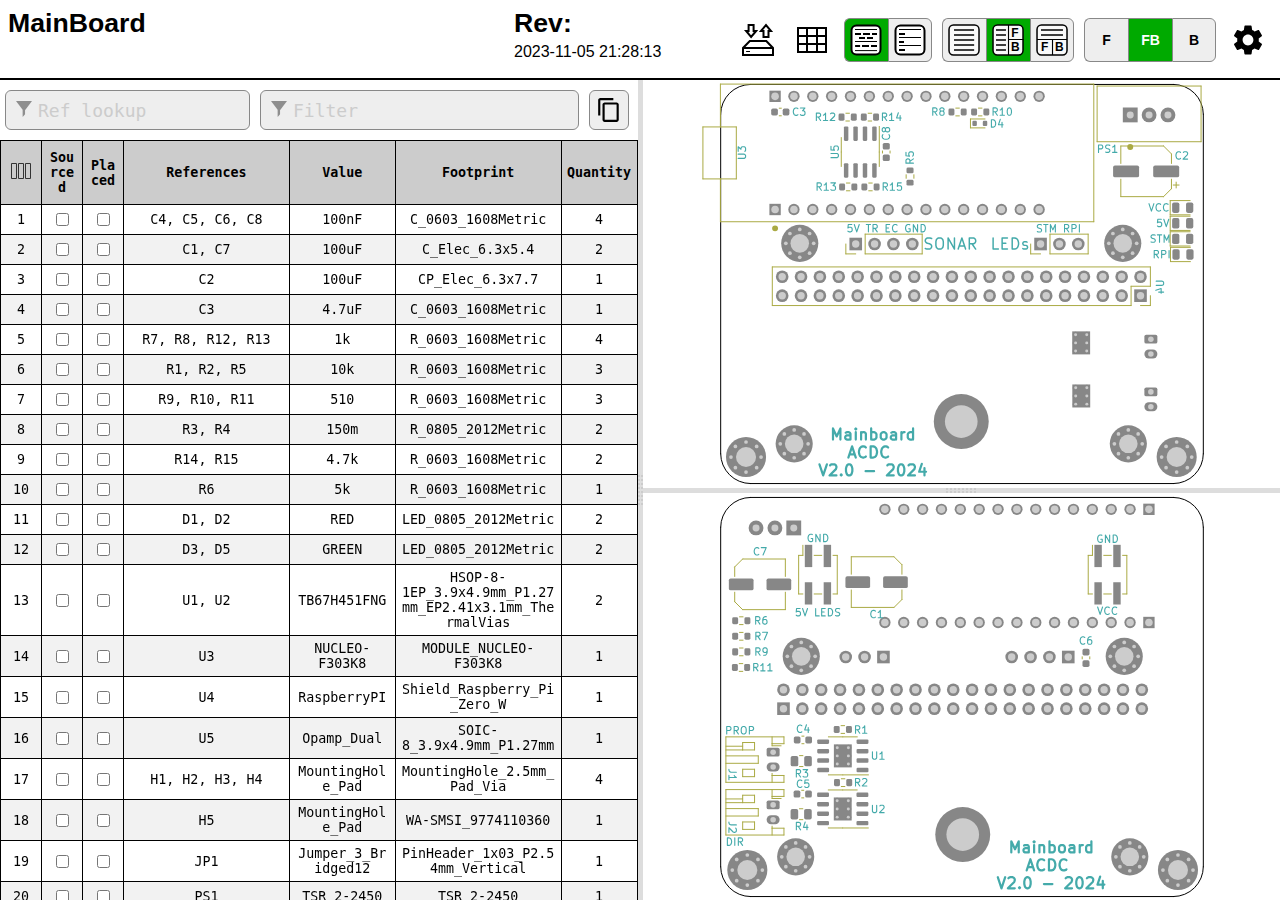
==== V2/MainBoard/Output/bom.html @ 46993738 "Improve MainBoard" ====
<!DOCTYPE html>
<html lang="en">

<head>
  <meta charset="UTF-8">
  <meta name="viewport" content="width=device-width, initial-scale=1.0">
  <title>Interactive BOM for KiCAD</title>
  <style type="text/css">
:root {
  --pcb-edge-color: black;
  --pad-color: #878787;
  --pad-hole-color: #CCCCCC;
  --pad-color-highlight: #D04040;
  --pad-color-highlight-both: #D0D040;
  --pad-color-highlight-marked: #44a344;
  --pin1-outline-color: #ffb629;
  --pin1-outline-color-highlight: #ffb629;
  --pin1-outline-color-highlight-both: #fcbb39;
  --pin1-outline-color-highlight-marked: #fdbe41;
  --silkscreen-edge-color: #aa4;
  --silkscreen-polygon-color: #4aa;
  --silkscreen-text-color: #4aa;
  --fabrication-edge-color: #907651;
  --fabrication-polygon-color: #907651;
  --fabrication-text-color: #a27c24;
  --track-color: #def5f1;
  --track-color-highlight: #D04040;
  --zone-color: #def5f1;
  --zone-color-highlight: #d0404080;
}

html,
body {
  margin: 0px;
  height: 100%;
  font-family: Verdana, sans-serif;
}

.dark.topmostdiv {
  --pcb-edge-color: #eee;
  --pad-color: #808080;
  --pin1-outline-color: #ffa800;
  --pin1-outline-color-highlight: #ccff00;
  --track-color: #42524f;
  --zone-color: #42524f;
  background-color: #252c30;
  color: #eee;
}

button {
  background-color: #eee;
  border: 1px solid #888;
  color: black;
  height: 44px;
  width: 44px;
  text-align: center;
  text-decoration: none;
  display: inline-block;
  font-size: 14px;
  font-weight: bolder;
}

.dark button {
  /* This will be inverted */
  background-color: #c3b7b5;
}

button.depressed {
  background-color: #0a0;
  color: white;
}

.dark button.depressed {
  /* This will be inverted */
  background-color: #b3b;
}

button:focus {
  outline: 0;
}

button#tb-btn {
  background-image: url("data:image/svg+xml,%3Csvg xmlns='http://www.w3.org/2000/svg' viewBox='0 0 8.47 8.47'%3E%3Crect transform='translate(0 -288.53)' ry='1.17' y='288.8' x='.27' height='7.94' width='7.94' fill='%23f9f9f9'/%3E%3Cg transform='translate(0 -288.53)'%3E%3Crect width='7.94' height='7.94' x='.27' y='288.8' ry='1.17' fill='none' stroke='%23000' stroke-width='.4' stroke-linejoin='round'/%3E%3Cpath d='M1.32 290.12h5.82M1.32 291.45h5.82' fill='none' stroke='%23000' stroke-width='.4'/%3E%3Cpath d='M4.37 292.5v4.23M.26 292.63H8.2' fill='none' stroke='%23000' stroke-width='.3'/%3E%3Ctext font-weight='700' font-size='3.17' font-family='sans-serif'%3E%3Ctspan x='1.35' y='295.73'%3EF%3C/tspan%3E%3Ctspan x='5.03' y='295.68'%3EB%3C/tspan%3E%3C/text%3E%3C/g%3E%3C/svg%3E%0A");
}

button#lr-btn {
  background-image: url("data:image/svg+xml,%3Csvg xmlns='http://www.w3.org/2000/svg' viewBox='0 0 8.47 8.47'%3E%3Crect transform='translate(0 -288.53)' ry='1.17' y='288.8' x='.27' height='7.94' width='7.94' fill='%23f9f9f9'/%3E%3Cg transform='translate(0 -288.53)'%3E%3Crect width='7.94' height='7.94' x='.27' y='288.8' ry='1.17' fill='none' stroke='%23000' stroke-width='.4' stroke-linejoin='round'/%3E%3Cpath d='M1.06 290.12H3.7m-2.64 1.33H3.7m-2.64 1.32H3.7m-2.64 1.3H3.7m-2.64 1.33H3.7' fill='none' stroke='%23000' stroke-width='.4'/%3E%3Cpath d='M4.37 288.8v7.94m0-4.11h3.96' fill='none' stroke='%23000' stroke-width='.3'/%3E%3Ctext font-weight='700' font-size='3.17' font-family='sans-serif'%3E%3Ctspan x='5.11' y='291.96'%3EF%3C/tspan%3E%3Ctspan x='5.03' y='295.68'%3EB%3C/tspan%3E%3C/text%3E%3C/g%3E%3C/svg%3E%0A");
}

button#bom-btn {
  background-image: url("data:image/svg+xml,%3Csvg xmlns='http://www.w3.org/2000/svg' viewBox='0 0 8.47 8.47'%3E%3Crect transform='translate(0 -288.53)' ry='1.17' y='288.8' x='.27' height='7.94' width='7.94' fill='%23f9f9f9'/%3E%3Cg transform='translate(0 -288.53)' fill='none' stroke='%23000' stroke-width='.4'%3E%3Crect width='7.94' height='7.94' x='.27' y='288.8' ry='1.17' stroke-linejoin='round'/%3E%3Cpath d='M1.59 290.12h5.29M1.59 291.45h5.33M1.59 292.75h5.33M1.59 294.09h5.33M1.59 295.41h5.33'/%3E%3C/g%3E%3C/svg%3E");
}

button#bom-grouped-btn {
  background-image: url("data:image/svg+xml,%3Csvg xmlns='http://www.w3.org/2000/svg' width='32' height='32'%3E%3Cg stroke='%23000' stroke-linejoin='round' class='layer'%3E%3Crect width='29' height='29' x='1.5' y='1.5' stroke-width='2' fill='%23fff' rx='5' ry='5'/%3E%3Cpath stroke-linecap='square' stroke-width='2' d='M6 10h4m4 0h5m4 0h3M6.1 22h3m3.9 0h5m4 0h4m-16-8h4m4 0h4'/%3E%3Cpath stroke-linecap='null' d='M5 17.5h22M5 26.6h22M5 5.5h22'/%3E%3C/g%3E%3C/svg%3E");
}

button#bom-ungrouped-btn {
  background-image: url("data:image/svg+xml,%3Csvg xmlns='http://www.w3.org/2000/svg' width='32' height='32'%3E%3Cg stroke='%23000' stroke-linejoin='round' class='layer'%3E%3Crect width='29' height='29' x='1.5' y='1.5' stroke-width='2' fill='%23fff' rx='5' ry='5'/%3E%3Cpath stroke-linecap='square' stroke-width='2' d='M6 10h4m-4 8h3m-3 8h4'/%3E%3Cpath stroke-linecap='null' d='M5 13.5h22m-22 8h22M5 5.5h22'/%3E%3C/g%3E%3C/svg%3E");
}

button#bom-netlist-btn {
  background-image: url("data:image/svg+xml,%3Csvg xmlns='http://www.w3.org/2000/svg' width='32' height='32'%3E%3Cg fill='none' stroke='%23000' class='layer'%3E%3Crect width='29' height='29' x='1.5' y='1.5' stroke-width='2' fill='%23fff' rx='5' ry='5'/%3E%3Cpath stroke-width='2' d='M6 26l6-6v-8m13.8-6.3l-6 6v8'/%3E%3Ccircle cx='11.8' cy='9.5' r='2.8' stroke-width='2'/%3E%3Ccircle cx='19.8' cy='22.8' r='2.8' stroke-width='2'/%3E%3C/g%3E%3C/svg%3E");
}

button#copy {
  background-image: url("data:image/svg+xml,%3Csvg height='48' viewBox='0 0 48 48' width='48' xmlns='http://www.w3.org/2000/svg'%3E%3Cpath d='M0 0h48v48h-48z' fill='none'/%3E%3Cpath d='M32 2h-24c-2.21 0-4 1.79-4 4v28h4v-28h24v-4zm6 8h-22c-2.21 0-4 1.79-4 4v28c0 2.21 1.79 4 4 4h22c2.21 0 4-1.79 4-4v-28c0-2.21-1.79-4-4-4zm0 32h-22v-28h22v28z'/%3E%3C/svg%3E");
  background-position: 6px 6px;
  background-repeat: no-repeat;
  background-size: 26px 26px;
  border-radius: 6px;
  height: 40px;
  width: 40px;
  margin: 10px 5px;
}

button#copy:active {
  box-shadow: inset 0px 0px 5px #6c6c6c;
}

textarea.clipboard-temp {
  position: fixed;
  top: 0;
  left: 0;
  width: 2em;
  height: 2em;
  padding: 0;
  border: None;
  outline: None;
  box-shadow: None;
  background: transparent;
}

.left-most-button {
  border-right: 0;
  border-top-left-radius: 6px;
  border-bottom-left-radius: 6px;
}

.middle-button {
  border-right: 0;
}

.right-most-button {
  border-top-right-radius: 6px;
  border-bottom-right-radius: 6px;
}

.button-container {
  font-size: 0;
  margin: 10px 10px 10px 0px;
}

.dark .button-container {
  filter: invert(1);
}

.button-container button {
  background-size: 32px 32px;
  background-position: 5px 5px;
  background-repeat: no-repeat;
}

@media print {
  .hideonprint {
    display: none;
  }
}

canvas {
  cursor: crosshair;
}

canvas:active {
  cursor: grabbing;
}

.fileinfo {
  width: 100%;
  max-width: 1000px;
  border: none;
  padding: 5px;
}

.fileinfo .title {
  font-size: 20pt;
  font-weight: bold;
}

.fileinfo td {
  overflow: hidden;
  white-space: nowrap;
  max-width: 1px;
  width: 50%;
  text-overflow: ellipsis;
}

.bom {
  border-collapse: collapse;
  font-family: Consolas, "DejaVu Sans Mono", Monaco, monospace;
  font-size: 10pt;
  table-layout: fixed;
  width: 100%;
  margin-top: 1px;
  position: relative;
}

.bom th,
.bom td {
  border: 1px solid black;
  padding: 5px;
  word-wrap: break-word;
  text-align: center;
  position: relative;
}

.dark .bom th,
.dark .bom td {
  border: 1px solid #777;
}

.bom th {
  background-color: #CCCCCC;
  background-clip: padding-box;
}

.dark .bom th {
  background-color: #3b4749;
}

.bom tr.highlighted:nth-child(n) {
  background-color: #cfc;
}

.dark .bom tr.highlighted:nth-child(n) {
  background-color: #226022;
}

.bom tr:nth-child(even) {
  background-color: #f2f2f2;
}

.dark .bom tr:nth-child(even) {
  background-color: #313b40;
}

.bom tr.checked {
  color: #1cb53d;
}

.dark .bom tr.checked {
  color: #2cce54;
}

.bom tr {
  transition: background-color 0.2s;
}

.bom .numCol {
  width: 30px;
}

.bom .value {
  width: 15%;
}

.bom .quantity {
  width: 65px;
}

.bom th .sortmark {
  position: absolute;
  right: 1px;
  top: 1px;
  margin-top: -5px;
  border-width: 5px;
  border-style: solid;
  border-color: transparent transparent #221 transparent;
  transform-origin: 50% 85%;
  transition: opacity 0.2s, transform 0.4s;
}

.dark .bom th .sortmark {
  filter: invert(1);
}

.bom th .sortmark.none {
  opacity: 0;
}

.bom th .sortmark.desc {
  transform: rotate(180deg);
}

.bom th:hover .sortmark.none {
  opacity: 0.5;
}

.bom .bom-checkbox {
  width: 30px;
  position: relative;
  user-select: none;
  -moz-user-select: none;
}

.bom .bom-checkbox:before {
  content: "";
  position: absolute;
  border-width: 15px;
  border-style: solid;
  border-color: #51829f transparent transparent transparent;
  visibility: hidden;
  top: -15px;
}

.bom .bom-checkbox:after {
  content: "Double click to set/unset all";
  position: absolute;
  color: white;
  top: -35px;
  left: -26px;
  background: #51829f;
  padding: 5px 15px;
  border-radius: 8px;
  white-space: nowrap;
  visibility: hidden;
}

.bom .bom-checkbox:hover:before,
.bom .bom-checkbox:hover:after {
  visibility: visible;
  transition: visibility 0.2s linear 1s;
}

.split {
  -webkit-box-sizing: border-box;
  -moz-box-sizing: border-box;
  box-sizing: border-box;
  overflow-y: auto;
  overflow-x: hidden;
  background-color: inherit;
}

.split.split-horizontal,
.gutter.gutter-horizontal {
  height: 100%;
  float: left;
}

.gutter {
  background-color: #ddd;
  background-repeat: no-repeat;
  background-position: 50%;
  transition: background-color 0.3s;
}

.dark .gutter {
  background-color: #777;
}

.gutter.gutter-horizontal {
  background-image: url('[data-uri]');
  cursor: ew-resize;
  width: 5px;
}

.gutter.gutter-vertical {
  background-image: url('[data-uri]');
  cursor: ns-resize;
  height: 5px;
}

.searchbox {
  float: left;
  height: 40px;
  margin: 10px 5px;
  padding: 12px 32px;
  font-family: Consolas, "DejaVu Sans Mono", Monaco, monospace;
  font-size: 18px;
  box-sizing: border-box;
  border: 1px solid #888;
  border-radius: 6px;
  outline: none;
  background-color: #eee;
  transition: background-color 0.2s, border 0.2s;
  background-image: url('[data-uri]');
  background-position: 10px 10px;
  background-repeat: no-repeat;
}

.dark .searchbox {
  background-color: #111;
  color: #eee;
}

.searchbox::placeholder {
  color: #ccc;
}

.dark .searchbox::placeholder {
  color: #666;
}

.filter {
  width: calc(60% - 64px);
}

.reflookup {
  width: calc(40% - 10px);
}

input[type=text]:focus {
  background-color: white;
  border: 1px solid #333;
}

.dark input[type=text]:focus {
  background-color: #333;
  border: 1px solid #ccc;
}

mark.highlight {
  background-color: #5050ff;
  color: #fff;
  padding: 2px;
  border-radius: 6px;
}

.dark mark.highlight {
  background-color: #76a6da;
  color: #111;
}

.menubtn {
  background-color: white;
  border: none;
  background-image: url("data:image/svg+xml,%3Csvg xmlns='http://www.w3.org/2000/svg' width='36' height='36' viewBox='0 0 20 20'%3E%3Cpath fill='none' d='M0 0h20v20H0V0z'/%3E%3Cpath d='M15.95 10.78c.03-.25.05-.51.05-.78s-.02-.53-.06-.78l1.69-1.32c.15-.12.19-.34.1-.51l-1.6-2.77c-.1-.18-.31-.24-.49-.18l-1.99.8c-.42-.32-.86-.58-1.35-.78L12 2.34c-.03-.2-.2-.34-.4-.34H8.4c-.2 0-.36.14-.39.34l-.3 2.12c-.49.2-.94.47-1.35.78l-1.99-.8c-.18-.07-.39 0-.49.18l-1.6 2.77c-.1.18-.06.39.1.51l1.69 1.32c-.04.25-.07.52-.07.78s.02.53.06.78L2.37 12.1c-.15.12-.19.34-.1.51l1.6 2.77c.1.18.31.24.49.18l1.99-.8c.42.32.86.58 1.35.78l.3 2.12c.04.2.2.34.4.34h3.2c.2 0 .37-.14.39-.34l.3-2.12c.49-.2.94-.47 1.35-.78l1.99.8c.18.07.39 0 .49-.18l1.6-2.77c.1-.18.06-.39-.1-.51l-1.67-1.32zM10 13c-1.65 0-3-1.35-3-3s1.35-3 3-3 3 1.35 3 3-1.35 3-3 3z'/%3E%3C/svg%3E%0A");
  background-position: center;
  background-repeat: no-repeat;
}

.statsbtn {
  background-color: white;
  border: none;
  background-image: url("data:image/svg+xml,%3Csvg width='36' height='36' xmlns='http://www.w3.org/2000/svg'%3E%3Cpath d='M4 6h28v24H4V6zm0 8h28v8H4m9-16v24h10V5.8' fill='none' stroke='%23000' stroke-width='2'/%3E%3C/svg%3E");
  background-position: center;
  background-repeat: no-repeat;
}

.iobtn {
  background-color: white;
  border: none;
  background-image: url("data:image/svg+xml,%3Csvg xmlns='http://www.w3.org/2000/svg' width='36' height='36'%3E%3Cpath fill='none' stroke='%23000' stroke-width='2' d='M3 33v-7l6.8-7h16.5l6.7 7v7H3zM3.2 26H33M21 9l5-5.9 5 6h-2.5V15h-5V9H21zm-4.9 0l-5 6-5-6h2.5V3h5v6h2.5z'/%3E%3Cpath fill='none' stroke='%23000' d='M6.1 29.5H10'/%3E%3C/svg%3E");
  background-position: center;
  background-repeat: no-repeat;
}

.visbtn {
  background-image: url("data:image/svg+xml,%3Csvg xmlns='http://www.w3.org/2000/svg' width='24' height='24'%3E%3Cpath fill='none' stroke='%23333' d='M2.5 4.5h5v15h-5zM9.5 4.5h5v15h-5zM16.5 4.5h5v15h-5z'/%3E%3C/svg%3E");
  background-position: center;
  background-repeat: no-repeat;
  padding: 15px;
}

#vismenu-content {
  left: 0px;
  font-family: Verdana, sans-serif;
}

.dark .statsbtn,
.dark .savebtn,
.dark .menubtn,
.dark .iobtn,
.dark .visbtn {
  filter: invert(1);
}

.flexbox {
  display: flex;
  align-items: center;
  justify-content: space-between;
  width: 100%;
}

.savebtn {
  background-color: #d6d6d6;
  width: auto;
  height: 30px;
  flex-grow: 1;
  margin: 5px;
  border-radius: 4px;
}

.savebtn:active {
  background-color: #0a0;
  color: white;
}

.dark .savebtn:active {
  /* This will be inverted */
  background-color: #b3b;
}

.stats {
  border-collapse: collapse;
  font-size: 12pt;
  table-layout: fixed;
  width: 100%;
  min-width: 450px;
}

.dark .stats td {
  border: 1px solid #bbb;
}

.stats td {
  border: 1px solid black;
  padding: 5px;
  word-wrap: break-word;
  text-align: center;
  position: relative;
}

#checkbox-stats div {
  position: absolute;
  left: 0;
  top: 0;
  height: 100%;
  width: 100%;
  display: flex;
  align-items: center;
  justify-content: center;
}

#checkbox-stats .bar {
  background-color: rgba(28, 251, 0, 0.6);
}

.menu {
  position: relative;
  display: inline-block;
  margin: 10px 10px 10px 0px;
}

.menu-content {
  font-size: 12pt !important;
  text-align: left !important;
  font-weight: normal !important;
  display: none;
  position: absolute;
  background-color: white;
  right: 0;
  min-width: 300px;
  box-shadow: 0px 8px 16px 0px rgba(0, 0, 0, 0.2);
  z-index: 100;
  padding: 8px;
}

.dark .menu-content {
  background-color: #111;
}

.menu:hover .menu-content {
  display: block;
}

.menu:hover .menubtn,
.menu:hover .iobtn,
.menu:hover .statsbtn {
  background-color: #eee;
}

.menu-label {
  display: inline-block;
  padding: 8px;
  border: 1px solid #ccc;
  border-top: 0;
  width: calc(100% - 18px);
}

.menu-label-top {
  border-top: 1px solid #ccc;
}

.menu-textbox {
  float: left;
  height: 24px;
  margin: 10px 5px;
  padding: 5px 5px;
  font-family: Consolas, "DejaVu Sans Mono", Monaco, monospace;
  font-size: 14px;
  box-sizing: border-box;
  border: 1px solid #888;
  border-radius: 4px;
  outline: none;
  background-color: #eee;
  transition: background-color 0.2s, border 0.2s;
  width: calc(100% - 10px);
}

.menu-textbox.invalid,
.dark .menu-textbox.invalid {
  color: red;
}

.dark .menu-textbox {
  background-color: #222;
  color: #eee;
}

.radio-container {
  margin: 4px;
}

.topmostdiv {
  width: 100%;
  height: 100%;
  background-color: white;
  transition: background-color 0.3s;
}

#top {
  height: 78px;
  border-bottom: 2px solid black;
}

.dark #top {
  border-bottom: 2px solid #ccc;
}

#dbg {
  display: block;
}

::-webkit-scrollbar {
  width: 8px;
}

::-webkit-scrollbar-track {
  background: #aaa;
}

::-webkit-scrollbar-thumb {
  background: #666;
  border-radius: 3px;
}

::-webkit-scrollbar-thumb:hover {
  background: #555;
}

.slider {
  -webkit-appearance: none;
  width: 100%;
  margin: 3px 0;
  padding: 0;
  outline: none;
  opacity: 0.7;
  -webkit-transition: .2s;
  transition: opacity .2s;
  border-radius: 3px;
}

.slider:hover {
  opacity: 1;
}

.slider:focus {
  outline: none;
}

.slider::-webkit-slider-runnable-track {
  -webkit-appearance: none;
  width: 100%;
  height: 8px;
  background: #d3d3d3;
  border-radius: 3px;
  border: none;
}

.slider::-webkit-slider-thumb {
  -webkit-appearance: none;
  width: 15px;
  height: 15px;
  border-radius: 50%;
  background: #0a0;
  cursor: pointer;
  margin-top: -4px;
}

.dark .slider::-webkit-slider-thumb {
  background: #3d3;
}

.slider::-moz-range-thumb {
  width: 15px;
  height: 15px;
  border-radius: 50%;
  background: #0a0;
  cursor: pointer;
}

.slider::-moz-range-track {
  height: 8px;
  background: #d3d3d3;
  border-radius: 3px;
}

.dark .slider::-moz-range-thumb {
  background: #3d3;
}

.slider::-ms-track {
  width: 100%;
  height: 8px;
  border-width: 3px 0;
  background: transparent;
  border-color: transparent;
  color: transparent;
  transition: opacity .2s;
}

.slider::-ms-fill-lower {
  background: #d3d3d3;
  border: none;
  border-radius: 3px;
}

.slider::-ms-fill-upper {
  background: #d3d3d3;
  border: none;
  border-radius: 3px;
}

.slider::-ms-thumb {
  width: 15px;
  height: 15px;
  border-radius: 50%;
  background: #0a0;
  cursor: pointer;
  margin: 0;
}

.shameless-plug {
  font-size: 0.8em;
  text-align: center;
  display: block;
}

a {
  color: #0278a4;
}

.dark a {
  color: #00b9fd;
}

#frontcanvas,
#backcanvas {
  touch-action: none;
}

.placeholder {
  border: 1px dashed #9f9fda !important;
  background-color: #edf2f7 !important;
}

.dragging {
  z-index: 999;
}

.dark .dragging>table>tbody>tr {
  background-color: #252c30;
}

.dark .placeholder {
  filter: invert(1);
}

.column-spacer {
  top: 0;
  left: 0;
  width: calc(100% - 4px);
  position: absolute;
  cursor: pointer;
  user-select: none;
  height: 100%;
}

.column-width-handle {
  top: 0;
  right: 0;
  width: 4px;
  position: absolute;
  cursor: col-resize;
  user-select: none;
  height: 100%;
}

.column-width-handle:hover {
  background-color: #4f99bd;
}

.help-link {
  border: 1px solid #0278a4;
  padding-inline: 0.3rem;
  border-radius: 3px;
  cursor: pointer;
}

.dark .help-link {
  border: 1px solid #00b9fd;
}


  </style>
  <script type="text/javascript" >
///////////////////////////////////////////////
/*
  Split.js - v1.3.5
  MIT License
  https://github.com/nathancahill/Split.js
*/
!function(e,t){"object"==typeof exports&&"undefined"!=typeof module?module.exports=t():"function"==typeof define&&define.amd?define(t):e.Split=t()}(this,function(){"use strict";var e=window,t=e.document,n="addEventListener",i="removeEventListener",r="getBoundingClientRect",s=function(){return!1},o=e.attachEvent&&!e[n],a=["","-webkit-","-moz-","-o-"].filter(function(e){var n=t.createElement("div");return n.style.cssText="width:"+e+"calc(9px)",!!n.style.length}).shift()+"calc",l=function(e){return"string"==typeof e||e instanceof String?t.querySelector(e):e};return function(u,c){function z(e,t,n){var i=A(y,t,n);Object.keys(i).forEach(function(t){return e.style[t]=i[t]})}function h(e,t){var n=B(y,t);Object.keys(n).forEach(function(t){return e.style[t]=n[t]})}function f(e){var t=E[this.a],n=E[this.b],i=t.size+n.size;t.size=e/this.size*i,n.size=i-e/this.size*i,z(t.element,t.size,this.aGutterSize),z(n.element,n.size,this.bGutterSize)}function m(e){var t;this.dragging&&((t="touches"in e?e.touches[0][b]-this.start:e[b]-this.start)<=E[this.a].minSize+M+this.aGutterSize?t=E[this.a].minSize+this.aGutterSize:t>=this.size-(E[this.b].minSize+M+this.bGutterSize)&&(t=this.size-(E[this.b].minSize+this.bGutterSize)),f.call(this,t),c.onDrag&&c.onDrag())}function g(){var e=E[this.a].element,t=E[this.b].element;this.size=e[r]()[y]+t[r]()[y]+this.aGutterSize+this.bGutterSize,this.start=e[r]()[G]}function d(){var t=this,n=E[t.a].element,r=E[t.b].element;t.dragging&&c.onDragEnd&&c.onDragEnd(),t.dragging=!1,e[i]("mouseup",t.stop),e[i]("touchend",t.stop),e[i]("touchcancel",t.stop),t.parent[i]("mousemove",t.move),t.parent[i]("touchmove",t.move),delete t.stop,delete t.move,n[i]("selectstart",s),n[i]("dragstart",s),r[i]("selectstart",s),r[i]("dragstart",s),n.style.userSelect="",n.style.webkitUserSelect="",n.style.MozUserSelect="",n.style.pointerEvents="",r.style.userSelect="",r.style.webkitUserSelect="",r.style.MozUserSelect="",r.style.pointerEvents="",t.gutter.style.cursor="",t.parent.style.cursor=""}function S(t){var i=this,r=E[i.a].element,o=E[i.b].element;!i.dragging&&c.onDragStart&&c.onDragStart(),t.preventDefault(),i.dragging=!0,i.move=m.bind(i),i.stop=d.bind(i),e[n]("mouseup",i.stop),e[n]("touchend",i.stop),e[n]("touchcancel",i.stop),i.parent[n]("mousemove",i.move),i.parent[n]("touchmove",i.move),r[n]("selectstart",s),r[n]("dragstart",s),o[n]("selectstart",s),o[n]("dragstart",s),r.style.userSelect="none",r.style.webkitUserSelect="none",r.style.MozUserSelect="none",r.style.pointerEvents="none",o.style.userSelect="none",o.style.webkitUserSelect="none",o.style.MozUserSelect="none",o.style.pointerEvents="none",i.gutter.style.cursor=j,i.parent.style.cursor=j,g.call(i)}function v(e){e.forEach(function(t,n){if(n>0){var i=F[n-1],r=E[i.a],s=E[i.b];r.size=e[n-1],s.size=t,z(r.element,r.size,i.aGutterSize),z(s.element,s.size,i.bGutterSize)}})}function p(){F.forEach(function(e){e.parent.removeChild(e.gutter),E[e.a].element.style[y]="",E[e.b].element.style[y]=""})}void 0===c&&(c={});var y,b,G,E,w=l(u[0]).parentNode,D=e.getComputedStyle(w).flexDirection,U=c.sizes||u.map(function(){return 100/u.length}),k=void 0!==c.minSize?c.minSize:100,x=Array.isArray(k)?k:u.map(function(){return k}),L=void 0!==c.gutterSize?c.gutterSize:10,M=void 0!==c.snapOffset?c.snapOffset:30,O=c.direction||"horizontal",j=c.cursor||("horizontal"===O?"ew-resize":"ns-resize"),C=c.gutter||function(e,n){var i=t.createElement("div");return i.className="gutter gutter-"+n,i},A=c.elementStyle||function(e,t,n){var i={};return"string"==typeof t||t instanceof String?i[e]=t:i[e]=o?t+"%":a+"("+t+"% - "+n+"px)",i},B=c.gutterStyle||function(e,t){return n={},n[e]=t+"px",n;var n};"horizontal"===O?(y="width","clientWidth",b="clientX",G="left","paddingLeft"):"vertical"===O&&(y="height","clientHeight",b="clientY",G="top","paddingTop");var F=[];return E=u.map(function(e,t){var i,s={element:l(e),size:U[t],minSize:x[t]};if(t>0&&(i={a:t-1,b:t,dragging:!1,isFirst:1===t,isLast:t===u.length-1,direction:O,parent:w},i.aGutterSize=L,i.bGutterSize=L,i.isFirst&&(i.aGutterSize=L/2),i.isLast&&(i.bGutterSize=L/2),"row-reverse"===D||"column-reverse"===D)){var a=i.a;i.a=i.b,i.b=a}if(!o&&t>0){var c=C(t,O);h(c,L),c[n]("mousedown",S.bind(i)),c[n]("touchstart",S.bind(i)),w.insertBefore(c,s.element),i.gutter=c}0===t||t===u.length-1?z(s.element,s.size,L/2):z(s.element,s.size,L);var f=s.element[r]()[y];return f<s.minSize&&(s.minSize=f),t>0&&F.push(i),s}),o?{setSizes:v,destroy:p}:{setSizes:v,getSizes:function(){return E.map(function(e){return e.size})},collapse:function(e){if(e===F.length){var t=F[e-1];g.call(t),o||f.call(t,t.size-t.bGutterSize)}else{var n=F[e];g.call(n),o||f.call(n,n.aGutterSize)}},destroy:p}}});

///////////////////////////////////////////////

///////////////////////////////////////////////
// Copyright (c) 2013 Pieroxy <pieroxy@pieroxy.net>
// This work is free. You can redistribute it and/or modify it
// under the terms of the WTFPL, Version 2
// For more information see LICENSE.txt or http://www.wtfpl.net/
//
// For more information, the home page:
// http://pieroxy.net/blog/pages/lz-string/testing.html
//
// LZ-based compression algorithm, version 1.4.4
var LZString=function(){var o=String.fromCharCode,i={};var n={decompressFromBase64:function(o){return null==o?"":""==o?null:n._decompress(o.length,32,function(n){return function(o,n){if(!i[o]){i[o]={};for(var t=0;t<o.length;t++)i[o][o.charAt(t)]=t}return i[o][n]}("ABCDEFGHIJKLMNOPQRSTUVWXYZabcdefghijklmnopqrstuvwxyz0123456789+/=",o.charAt(n))})},_decompress:function(i,n,t){var r,e,a,s,p,u,l,f=[],c=4,d=4,h=3,v="",g=[],m={val:t(0),position:n,index:1};for(r=0;r<3;r+=1)f[r]=r;for(a=0,p=Math.pow(2,2),u=1;u!=p;)s=m.val&m.position,m.position>>=1,0==m.position&&(m.position=n,m.val=t(m.index++)),a|=(s>0?1:0)*u,u<<=1;switch(a){case 0:for(a=0,p=Math.pow(2,8),u=1;u!=p;)s=m.val&m.position,m.position>>=1,0==m.position&&(m.position=n,m.val=t(m.index++)),a|=(s>0?1:0)*u,u<<=1;l=o(a);break;case 1:for(a=0,p=Math.pow(2,16),u=1;u!=p;)s=m.val&m.position,m.position>>=1,0==m.position&&(m.position=n,m.val=t(m.index++)),a|=(s>0?1:0)*u,u<<=1;l=o(a);break;case 2:return""}for(f[3]=l,e=l,g.push(l);;){if(m.index>i)return"";for(a=0,p=Math.pow(2,h),u=1;u!=p;)s=m.val&m.position,m.position>>=1,0==m.position&&(m.position=n,m.val=t(m.index++)),a|=(s>0?1:0)*u,u<<=1;switch(l=a){case 0:for(a=0,p=Math.pow(2,8),u=1;u!=p;)s=m.val&m.position,m.position>>=1,0==m.position&&(m.position=n,m.val=t(m.index++)),a|=(s>0?1:0)*u,u<<=1;f[d++]=o(a),l=d-1,c--;break;case 1:for(a=0,p=Math.pow(2,16),u=1;u!=p;)s=m.val&m.position,m.position>>=1,0==m.position&&(m.position=n,m.val=t(m.index++)),a|=(s>0?1:0)*u,u<<=1;f[d++]=o(a),l=d-1,c--;break;case 2:return g.join("")}if(0==c&&(c=Math.pow(2,h),h++),f[l])v=f[l];else{if(l!==d)return null;v=e+e.charAt(0)}g.push(v),f[d++]=e+v.charAt(0),e=v,0==--c&&(c=Math.pow(2,h),h++)}}};return n}();"function"==typeof define&&define.amd?define(function(){return LZString}):"undefined"!=typeof module&&null!=module?module.exports=LZString:"undefined"!=typeof angular&&null!=angular&&angular.module("LZString",[]).factory("LZString",function(){return LZString});
///////////////////////////////////////////////

///////////////////////////////////////////////
/*!
 * PEP v0.4.3 | https://github.com/jquery/PEP
 * Copyright jQuery Foundation and other contributors | http://jquery.org/license
 */
!function(a,b){"object"==typeof exports&&"undefined"!=typeof module?module.exports=b():"function"==typeof define&&define.amd?define(b):a.PointerEventsPolyfill=b()}(this,function(){"use strict";function a(a,b){b=b||Object.create(null);var c=document.createEvent("Event");c.initEvent(a,b.bubbles||!1,b.cancelable||!1);
for(var d,e=2;e<m.length;e++)d=m[e],c[d]=b[d]||n[e];c.buttons=b.buttons||0;
var f=0;return f=b.pressure&&c.buttons?b.pressure:c.buttons?.5:0,c.x=c.clientX,c.y=c.clientY,c.pointerId=b.pointerId||0,c.width=b.width||0,c.height=b.height||0,c.pressure=f,c.tiltX=b.tiltX||0,c.tiltY=b.tiltY||0,c.twist=b.twist||0,c.tangentialPressure=b.tangentialPressure||0,c.pointerType=b.pointerType||"",c.hwTimestamp=b.hwTimestamp||0,c.isPrimary=b.isPrimary||!1,c}function b(){this.array=[],this.size=0}function c(a,b,c,d){this.addCallback=a.bind(d),this.removeCallback=b.bind(d),this.changedCallback=c.bind(d),A&&(this.observer=new A(this.mutationWatcher.bind(this)))}function d(a){return"body /shadow-deep/ "+e(a)}function e(a){return'[touch-action="'+a+'"]'}function f(a){return"{ -ms-touch-action: "+a+"; touch-action: "+a+"; }"}function g(){if(F){D.forEach(function(a){String(a)===a?(E+=e(a)+f(a)+"\n",G&&(E+=d(a)+f(a)+"\n")):(E+=a.selectors.map(e)+f(a.rule)+"\n",G&&(E+=a.selectors.map(d)+f(a.rule)+"\n"))});var a=document.createElement("style");a.textContent=E,document.head.appendChild(a)}}function h(){if(!window.PointerEvent){if(window.PointerEvent=a,window.navigator.msPointerEnabled){var b=window.navigator.msMaxTouchPoints;Object.defineProperty(window.navigator,"maxTouchPoints",{value:b,enumerable:!0}),u.registerSource("ms",_)}else Object.defineProperty(window.navigator,"maxTouchPoints",{value:0,enumerable:!0}),u.registerSource("mouse",N),void 0!==window.ontouchstart&&u.registerSource("touch",V);u.register(document)}}function i(a){if(!u.pointermap.has(a)){var b=new Error("InvalidPointerId");throw b.name="InvalidPointerId",b}}function j(a){for(var b=a.parentNode;b&&b!==a.ownerDocument;)b=b.parentNode;if(!b){var c=new Error("InvalidStateError");throw c.name="InvalidStateError",c}}function k(a){var b=u.pointermap.get(a);return 0!==b.buttons}function l(){window.Element&&!Element.prototype.setPointerCapture&&Object.defineProperties(Element.prototype,{setPointerCapture:{value:W},releasePointerCapture:{value:X},hasPointerCapture:{value:Y}})}
var m=["bubbles","cancelable","view","detail","screenX","screenY","clientX","clientY","ctrlKey","altKey","shiftKey","metaKey","button","relatedTarget","pageX","pageY"],n=[!1,!1,null,null,0,0,0,0,!1,!1,!1,!1,0,null,0,0],o=window.Map&&window.Map.prototype.forEach,p=o?Map:b;b.prototype={set:function(a,b){return void 0===b?this["delete"](a):(this.has(a)||this.size++,void(this.array[a]=b))},has:function(a){return void 0!==this.array[a]},"delete":function(a){this.has(a)&&(delete this.array[a],this.size--)},get:function(a){return this.array[a]},clear:function(){this.array.length=0,this.size=0},forEach:function(a,b){return this.array.forEach(function(c,d){a.call(b,c,d,this)},this)}};var q=["bubbles","cancelable","view","detail","screenX","screenY","clientX","clientY","ctrlKey","altKey","shiftKey","metaKey","button","relatedTarget","buttons","pointerId","width","height","pressure","tiltX","tiltY","pointerType","hwTimestamp","isPrimary","type","target","currentTarget","which","pageX","pageY","timeStamp"],r=[!1,!1,null,null,0,0,0,0,!1,!1,!1,!1,0,null,0,0,0,0,0,0,0,"",0,!1,"",null,null,0,0,0,0],s={pointerover:1,pointerout:1,pointerenter:1,pointerleave:1},t="undefined"!=typeof SVGElementInstance,u={pointermap:new p,eventMap:Object.create(null),captureInfo:Object.create(null),eventSources:Object.create(null),eventSourceList:[],registerSource:function(a,b){var c=b,d=c.events;d&&(d.forEach(function(a){c[a]&&(this.eventMap[a]=c[a].bind(c))},this),this.eventSources[a]=c,this.eventSourceList.push(c))},register:function(a){for(var b,c=this.eventSourceList.length,d=0;d<c&&(b=this.eventSourceList[d]);d++)
b.register.call(b,a)},unregister:function(a){for(var b,c=this.eventSourceList.length,d=0;d<c&&(b=this.eventSourceList[d]);d++)
b.unregister.call(b,a)},contains:function(a,b){try{return a.contains(b)}catch(c){return!1}},down:function(a){a.bubbles=!0,this.fireEvent("pointerdown",a)},move:function(a){a.bubbles=!0,this.fireEvent("pointermove",a)},up:function(a){a.bubbles=!0,this.fireEvent("pointerup",a)},enter:function(a){a.bubbles=!1,this.fireEvent("pointerenter",a)},leave:function(a){a.bubbles=!1,this.fireEvent("pointerleave",a)},over:function(a){a.bubbles=!0,this.fireEvent("pointerover",a)},out:function(a){a.bubbles=!0,this.fireEvent("pointerout",a)},cancel:function(a){a.bubbles=!0,this.fireEvent("pointercancel",a)},leaveOut:function(a){this.out(a),this.propagate(a,this.leave,!1)},enterOver:function(a){this.over(a),this.propagate(a,this.enter,!0)},eventHandler:function(a){if(!a._handledByPE){var b=a.type,c=this.eventMap&&this.eventMap[b];c&&c(a),a._handledByPE=!0}},listen:function(a,b){b.forEach(function(b){this.addEvent(a,b)},this)},unlisten:function(a,b){b.forEach(function(b){this.removeEvent(a,b)},this)},addEvent:function(a,b){a.addEventListener(b,this.boundHandler)},removeEvent:function(a,b){a.removeEventListener(b,this.boundHandler)},makeEvent:function(b,c){this.captureInfo[c.pointerId]&&(c.relatedTarget=null);var d=new a(b,c);return c.preventDefault&&(d.preventDefault=c.preventDefault),d._target=d._target||c.target,d},fireEvent:function(a,b){var c=this.makeEvent(a,b);return this.dispatchEvent(c)},cloneEvent:function(a){for(var b,c=Object.create(null),d=0;d<q.length;d++)b=q[d],c[b]=a[b]||r[d],!t||"target"!==b&&"relatedTarget"!==b||c[b]instanceof SVGElementInstance&&(c[b]=c[b].correspondingUseElement);return a.preventDefault&&(c.preventDefault=function(){a.preventDefault()}),c},getTarget:function(a){var b=this.captureInfo[a.pointerId];return b?a._target!==b&&a.type in s?void 0:b:a._target},propagate:function(a,b,c){for(var d=a.target,e=[];d!==document&&!d.contains(a.relatedTarget);) if(e.push(d),d=d.parentNode,!d)return;c&&e.reverse(),e.forEach(function(c){a.target=c,b.call(this,a)},this)},setCapture:function(b,c,d){this.captureInfo[b]&&this.releaseCapture(b,d),this.captureInfo[b]=c,this.implicitRelease=this.releaseCapture.bind(this,b,d),document.addEventListener("pointerup",this.implicitRelease),document.addEventListener("pointercancel",this.implicitRelease);var e=new a("gotpointercapture");e.pointerId=b,e._target=c,d||this.asyncDispatchEvent(e)},releaseCapture:function(b,c){var d=this.captureInfo[b];if(d){this.captureInfo[b]=void 0,document.removeEventListener("pointerup",this.implicitRelease),document.removeEventListener("pointercancel",this.implicitRelease);var e=new a("lostpointercapture");e.pointerId=b,e._target=d,c||this.asyncDispatchEvent(e)}},dispatchEvent:/*scope.external.dispatchEvent || */function(a){var b=this.getTarget(a);if(b)return b.dispatchEvent(a)},asyncDispatchEvent:function(a){requestAnimationFrame(this.dispatchEvent.bind(this,a))}};u.boundHandler=u.eventHandler.bind(u);var v={shadow:function(a){if(a)return a.shadowRoot||a.webkitShadowRoot},canTarget:function(a){return a&&Boolean(a.elementFromPoint)},targetingShadow:function(a){var b=this.shadow(a);if(this.canTarget(b))return b},olderShadow:function(a){var b=a.olderShadowRoot;if(!b){var c=a.querySelector("shadow");c&&(b=c.olderShadowRoot)}return b},allShadows:function(a){for(var b=[],c=this.shadow(a);c;)b.push(c),c=this.olderShadow(c);return b},searchRoot:function(a,b,c){if(a){var d,e,f=a.elementFromPoint(b,c);for(e=this.targetingShadow(f);e;){if(d=e.elementFromPoint(b,c)){var g=this.targetingShadow(d);return this.searchRoot(g,b,c)||d} e=this.olderShadow(e)} return f}},owner:function(a){
for(var b=a;b.parentNode;)b=b.parentNode;
return b.nodeType!==Node.DOCUMENT_NODE&&b.nodeType!==Node.DOCUMENT_FRAGMENT_NODE&&(b=document),b},findTarget:function(a){var b=a.clientX,c=a.clientY,d=this.owner(a.target);
return d.elementFromPoint(b,c)||(d=document),this.searchRoot(d,b,c)}},w=Array.prototype.forEach.call.bind(Array.prototype.forEach),x=Array.prototype.map.call.bind(Array.prototype.map),y=Array.prototype.slice.call.bind(Array.prototype.slice),z=Array.prototype.filter.call.bind(Array.prototype.filter),A=window.MutationObserver||window.WebKitMutationObserver,B="[touch-action]",C={subtree:!0,childList:!0,attributes:!0,attributeOldValue:!0,attributeFilter:["touch-action"]};c.prototype={watchSubtree:function(a){
//
this.observer&&v.canTarget(a)&&this.observer.observe(a,C)},enableOnSubtree:function(a){this.watchSubtree(a),a===document&&"complete"!==document.readyState?this.installOnLoad():this.installNewSubtree(a)},installNewSubtree:function(a){w(this.findElements(a),this.addElement,this)},findElements:function(a){return a.querySelectorAll?a.querySelectorAll(B):[]},removeElement:function(a){this.removeCallback(a)},addElement:function(a){this.addCallback(a)},elementChanged:function(a,b){this.changedCallback(a,b)},concatLists:function(a,b){return a.concat(y(b))},
installOnLoad:function(){document.addEventListener("readystatechange",function(){"complete"===document.readyState&&this.installNewSubtree(document)}.bind(this))},isElement:function(a){return a.nodeType===Node.ELEMENT_NODE},flattenMutationTree:function(a){
var b=x(a,this.findElements,this);
return b.push(z(a,this.isElement)),b.reduce(this.concatLists,[])},mutationWatcher:function(a){a.forEach(this.mutationHandler,this)},mutationHandler:function(a){if("childList"===a.type){var b=this.flattenMutationTree(a.addedNodes);b.forEach(this.addElement,this);var c=this.flattenMutationTree(a.removedNodes);c.forEach(this.removeElement,this)}else"attributes"===a.type&&this.elementChanged(a.target,a.oldValue)}};var D=["none","auto","pan-x","pan-y",{rule:"pan-x pan-y",selectors:["pan-x pan-y","pan-y pan-x"]}],E="",F=window.PointerEvent||window.MSPointerEvent,G=!window.ShadowDOMPolyfill&&document.head.createShadowRoot,H=u.pointermap,I=25,J=[1,4,2,8,16],K=!1;try{K=1===new MouseEvent("test",{buttons:1}).buttons}catch(L){}
var M,N={POINTER_ID:1,POINTER_TYPE:"mouse",events:["mousedown","mousemove","mouseup","mouseover","mouseout"],register:function(a){u.listen(a,this.events)},unregister:function(a){u.unlisten(a,this.events)},lastTouches:[],
isEventSimulatedFromTouch:function(a){for(var b,c=this.lastTouches,d=a.clientX,e=a.clientY,f=0,g=c.length;f<g&&(b=c[f]);f++){
var h=Math.abs(d-b.x),i=Math.abs(e-b.y);if(h<=I&&i<=I)return!0}},prepareEvent:function(a){var b=u.cloneEvent(a),c=b.preventDefault;return b.preventDefault=function(){a.preventDefault(),c()},b.pointerId=this.POINTER_ID,b.isPrimary=!0,b.pointerType=this.POINTER_TYPE,b},prepareButtonsForMove:function(a,b){var c=H.get(this.POINTER_ID);
0!==b.which&&c?a.buttons=c.buttons:a.buttons=0,b.buttons=a.buttons},mousedown:function(a){if(!this.isEventSimulatedFromTouch(a)){var b=H.get(this.POINTER_ID),c=this.prepareEvent(a);K||(c.buttons=J[c.button],b&&(c.buttons|=b.buttons),a.buttons=c.buttons),H.set(this.POINTER_ID,a),b&&0!==b.buttons?u.move(c):u.down(c)}},mousemove:function(a){if(!this.isEventSimulatedFromTouch(a)){var b=this.prepareEvent(a);K||this.prepareButtonsForMove(b,a),b.button=-1,H.set(this.POINTER_ID,a),u.move(b)}},mouseup:function(a){if(!this.isEventSimulatedFromTouch(a)){var b=H.get(this.POINTER_ID),c=this.prepareEvent(a);if(!K){var d=J[c.button];
c.buttons=b?b.buttons&~d:0,a.buttons=c.buttons}H.set(this.POINTER_ID,a),
c.buttons&=~J[c.button],0===c.buttons?u.up(c):u.move(c)}},mouseover:function(a){if(!this.isEventSimulatedFromTouch(a)){var b=this.prepareEvent(a);K||this.prepareButtonsForMove(b,a),b.button=-1,H.set(this.POINTER_ID,a),u.enterOver(b)}},mouseout:function(a){if(!this.isEventSimulatedFromTouch(a)){var b=this.prepareEvent(a);K||this.prepareButtonsForMove(b,a),b.button=-1,u.leaveOut(b)}},cancel:function(a){var b=this.prepareEvent(a);u.cancel(b),this.deactivateMouse()},deactivateMouse:function(){H["delete"](this.POINTER_ID)}},O=u.captureInfo,P=v.findTarget.bind(v),Q=v.allShadows.bind(v),R=u.pointermap,S=2500,T=200,U="touch-action",V={events:["touchstart","touchmove","touchend","touchcancel"],register:function(a){M.enableOnSubtree(a)},unregister:function(){},elementAdded:function(a){var b=a.getAttribute(U),c=this.touchActionToScrollType(b);c&&(a._scrollType=c,u.listen(a,this.events),
Q(a).forEach(function(a){a._scrollType=c,u.listen(a,this.events)},this))},elementRemoved:function(a){a._scrollType=void 0,u.unlisten(a,this.events),
Q(a).forEach(function(a){a._scrollType=void 0,u.unlisten(a,this.events)},this)},elementChanged:function(a,b){var c=a.getAttribute(U),d=this.touchActionToScrollType(c),e=this.touchActionToScrollType(b);
d&&e?(a._scrollType=d,Q(a).forEach(function(a){a._scrollType=d},this)):e?this.elementRemoved(a):d&&this.elementAdded(a)},scrollTypes:{EMITTER:"none",XSCROLLER:"pan-x",YSCROLLER:"pan-y",SCROLLER:/^(?:pan-x pan-y)|(?:pan-y pan-x)|auto$/},touchActionToScrollType:function(a){var b=a,c=this.scrollTypes;return"none"===b?"none":b===c.XSCROLLER?"X":b===c.YSCROLLER?"Y":c.SCROLLER.exec(b)?"XY":void 0},POINTER_TYPE:"touch",firstTouch:null,isPrimaryTouch:function(a){return this.firstTouch===a.identifier},setPrimaryTouch:function(a){
(0===R.size||1===R.size&&R.has(1))&&(this.firstTouch=a.identifier,this.firstXY={X:a.clientX,Y:a.clientY},this.scrolling=!1,this.cancelResetClickCount())},removePrimaryPointer:function(a){a.isPrimary&&(this.firstTouch=null,this.firstXY=null,this.resetClickCount())},clickCount:0,resetId:null,resetClickCount:function(){var a=function(){this.clickCount=0,this.resetId=null}.bind(this);this.resetId=setTimeout(a,T)},cancelResetClickCount:function(){this.resetId&&clearTimeout(this.resetId)},typeToButtons:function(a){var b=0;return"touchstart"!==a&&"touchmove"!==a||(b=1),b},touchToPointer:function(a){var b=this.currentTouchEvent,c=u.cloneEvent(a),d=c.pointerId=a.identifier+2;c.target=O[d]||P(c),c.bubbles=!0,c.cancelable=!0,c.detail=this.clickCount,c.button=0,c.buttons=this.typeToButtons(b.type),c.width=2*(a.radiusX||a.webkitRadiusX||0),c.height=2*(a.radiusY||a.webkitRadiusY||0),c.pressure=a.force||a.webkitForce||.5,c.isPrimary=this.isPrimaryTouch(a),c.pointerType=this.POINTER_TYPE,
c.altKey=b.altKey,c.ctrlKey=b.ctrlKey,c.metaKey=b.metaKey,c.shiftKey=b.shiftKey;
var e=this;return c.preventDefault=function(){e.scrolling=!1,e.firstXY=null,b.preventDefault()},c},processTouches:function(a,b){var c=a.changedTouches;this.currentTouchEvent=a;for(var d,e=0;e<c.length;e++)d=c[e],b.call(this,this.touchToPointer(d))},
shouldScroll:function(a){if(this.firstXY){var b,c=a.currentTarget._scrollType;if("none"===c)
b=!1;else if("XY"===c)
b=!0;else{var d=a.changedTouches[0],e=c,f="Y"===c?"X":"Y",g=Math.abs(d["client"+e]-this.firstXY[e]),h=Math.abs(d["client"+f]-this.firstXY[f]);
b=g>=h}return this.firstXY=null,b}},findTouch:function(a,b){for(var c,d=0,e=a.length;d<e&&(c=a[d]);d++)if(c.identifier===b)return!0},
vacuumTouches:function(a){var b=a.touches;
if(R.size>=b.length){var c=[];R.forEach(function(a,d){
if(1!==d&&!this.findTouch(b,d-2)){var e=a.out;c.push(e)}},this),c.forEach(this.cancelOut,this)}},touchstart:function(a){this.vacuumTouches(a),this.setPrimaryTouch(a.changedTouches[0]),this.dedupSynthMouse(a),this.scrolling||(this.clickCount++,this.processTouches(a,this.overDown))},overDown:function(a){R.set(a.pointerId,{target:a.target,out:a,outTarget:a.target}),u.enterOver(a),u.down(a)},touchmove:function(a){this.scrolling||(this.shouldScroll(a)?(this.scrolling=!0,this.touchcancel(a)):(a.preventDefault(),this.processTouches(a,this.moveOverOut)))},moveOverOut:function(a){var b=a,c=R.get(b.pointerId);
if(c){var d=c.out,e=c.outTarget;u.move(b),d&&e!==b.target&&(d.relatedTarget=b.target,b.relatedTarget=e,
d.target=e,b.target?(u.leaveOut(d),u.enterOver(b)):(
b.target=e,b.relatedTarget=null,this.cancelOut(b))),c.out=b,c.outTarget=b.target}},touchend:function(a){this.dedupSynthMouse(a),this.processTouches(a,this.upOut)},upOut:function(a){this.scrolling||(u.up(a),u.leaveOut(a)),this.cleanUpPointer(a)},touchcancel:function(a){this.processTouches(a,this.cancelOut)},cancelOut:function(a){u.cancel(a),u.leaveOut(a),this.cleanUpPointer(a)},cleanUpPointer:function(a){R["delete"](a.pointerId),this.removePrimaryPointer(a)},
dedupSynthMouse:function(a){var b=N.lastTouches,c=a.changedTouches[0];
if(this.isPrimaryTouch(c)){
var d={x:c.clientX,y:c.clientY};b.push(d);var e=function(a,b){var c=a.indexOf(b);c>-1&&a.splice(c,1)}.bind(null,b,d);setTimeout(e,S)}}};M=new c(V.elementAdded,V.elementRemoved,V.elementChanged,V);var W,X,Y,Z=u.pointermap,$=window.MSPointerEvent&&"number"==typeof window.MSPointerEvent.MSPOINTER_TYPE_MOUSE,_={events:["MSPointerDown","MSPointerMove","MSPointerUp","MSPointerOut","MSPointerOver","MSPointerCancel","MSGotPointerCapture","MSLostPointerCapture"],register:function(a){u.listen(a,this.events)},unregister:function(a){u.unlisten(a,this.events)},POINTER_TYPES:["","unavailable","touch","pen","mouse"],prepareEvent:function(a){var b=a;return $&&(b=u.cloneEvent(a),b.pointerType=this.POINTER_TYPES[a.pointerType]),b},cleanup:function(a){Z["delete"](a)},MSPointerDown:function(a){Z.set(a.pointerId,a);var b=this.prepareEvent(a);u.down(b)},MSPointerMove:function(a){var b=this.prepareEvent(a);u.move(b)},MSPointerUp:function(a){var b=this.prepareEvent(a);u.up(b),this.cleanup(a.pointerId)},MSPointerOut:function(a){var b=this.prepareEvent(a);u.leaveOut(b)},MSPointerOver:function(a){var b=this.prepareEvent(a);u.enterOver(b)},MSPointerCancel:function(a){var b=this.prepareEvent(a);u.cancel(b),this.cleanup(a.pointerId)},MSLostPointerCapture:function(a){var b=u.makeEvent("lostpointercapture",a);u.dispatchEvent(b)},MSGotPointerCapture:function(a){var b=u.makeEvent("gotpointercapture",a);u.dispatchEvent(b)}},aa=window.navigator;aa.msPointerEnabled?(W=function(a){i(a),j(this),k(a)&&(u.setCapture(a,this,!0),this.msSetPointerCapture(a))},X=function(a){i(a),u.releaseCapture(a,!0),this.msReleasePointerCapture(a)}):(W=function(a){i(a),j(this),k(a)&&u.setCapture(a,this)},X=function(a){i(a),u.releaseCapture(a)}),Y=function(a){return!!u.captureInfo[a]},g(),h(),l();var ba={dispatcher:u,Installer:c,PointerEvent:a,PointerMap:p,targetFinding:v};return ba});

///////////////////////////////////////////////

///////////////////////////////////////////////
var config = {"dark_mode": false, "show_pads": true, "show_fabrication": false, "show_silkscreen": true, "highlight_pin1": false, "redraw_on_drag": true, "board_rotation": 0, "checkboxes": "Sourced,Placed", "bom_view": "left-right", "layer_view": "FB", "offset_back_rotation": false, "kicad_text_formatting": true, "fields": ["Value", "Footprint"]}
///////////////////////////////////////////////

///////////////////////////////////////////////
var pcbdata = JSON.parse(LZString.decompressFromBase64("N4IgpgJg5mDOD6AjRB7AHiAXAAlAWwEsA7DHAJgFYA6AFgoBpsRCiBPLbS2hpvAQzSlsATgAMVCj2YD2OAOzCqAZgC+jcNDgcA2qAAurAA5gOIWGCh4wRPSHWw9fAE62c2sop5cKAXXXWIHQAOADYJRm8/JgB3Agg9AAsOcQBGNVwQA2NTc0trW3tHF2CwngUqSijwIkC3D3Dscsr1WPiknFT0/SMTHBBnAGM7JgdnV2xtUNphGeEaCM9RJdEQqqc+CAIAV1gOGiplpZDCsb4iKAAbXuwAWjED/[base64]/s1bnuXk8VQCOnTsNDVUpCs6VQg61i5zNoFgBAuAGtYAMnGBrBxQAAxHT6BIEAa1ohwM2pKSwABuUEMfCpTAAsjQ+SkKMIKGQlPQaPslBQaEEUsIADI0MhUEJBJRn1fr5Rbnf7w/HzdyFLzS+nlJLW9Hk/ni/7OSnpQflQch/hQj5rr+D6PgefKiCkITwccl5yJBKTQb8KS7qIz6/v+t7zouy4/[base64]/kMZNOWiHll5bsuS59RIS0rfsJ47sum1TSViE4WeTXTIN9X7CRy2bZ1aXUUEFVWZtLUhFdxHPVVchASBchlddShvrd27oZhAWA8DkWg8VpX5fZJW/dZZVyQVP3KaBAOJQjQT8cdWONbOiiw3RfGUKZB7E0xc56f9lMHCEh6hPDWm48IIQiUELO3rjjlpWpDX6aDyHLRQF7wsJcUHrjoXGRh70rtLhmPhDNF0SVSshA+C7UX+Z2a/+SjYRIA3CE+Ssi0uRFQrFsVK3zu4C/sI1jRNbMc1hXOBb1UIM0zJ3Y1pVOUdbo1zhNxNbnDl50EsoHTjq/Ie9uw1h+Ne6J0941O4H+6J5bYttXn4gUNtAcu+HGfiJZKle87qV24n66Eelq2m+bif3VjesAVX0XR/sA3qwxTd0Cure+QrSh9zXpdk5LqGJ6XuWyco+n5+JVvc33Dtm9vifs5ztOSRQKQ1Qh9WhhTp/n61l5D/RO9OXv9+0fRCdn834/75/Y8AUXGcjxvUvrnQBt93pFwTkeWeXtUb2WXBdWuACEEFyIo1MBWcdyp1dmAw+nthoNxCBnGCtUIFtw8B3GCjMrIBx7nnKh/tqIPw1mLcBID5b/WnggvBKcEpkAXhg5CWDBZ0xQZvQuDVeoIJgdzEA8Zuy9n7LAQcvxhxjgnFOEA04gjXUKhReqfIQi9R0coDmOUDHHmMRuMgNiTzURSEDUiJilBmKetRUQuE9wmMKqfSg7iUJeN/KIJQNj/GgSgiYhQOi56Xg8frExOiQj6PsY426CThAuPZtRWxj90mZPLozI2kkEl6OAtRSQFNInCGiXXY8+lInBNCZeIxSVvFGJSH45pVjTHVLcc0+p1jbG1IqaXbRbEFA0AwmuQxxjgwdLkOuaiLT7IqWIqUixyzdxyOVIkHsfYBw/FXCMdRk4FRaJGseBEtFjjIWUOJLWqELnq2ufQR8xF7lAwPGfDph54KvKPGIciRDJmXN+Tcs+p4VifJBc8v5tyzxQpSLOAFO5JmvL5Aih5BlqlPjUv9CQ64zYLQBctHF/zaCjRWAZW2PzyWYuhdA1FeKjz0seSy8akgWL4pdisZF/ImXopMuRaed5TwqWXIK1lBlNJovhR8tldzxVcr5OTYVBlaKPgRIK+WRsKDqverS/[base64]/[base64]/K5uex5igfm0SS0eLdnnfYyY3Zp4FbNQORvnTLJNGXYuPNxgh7lxb4tpbsbhhjIq2Zeoi5V0F6XJVTqq61oV+GqtFduTquDoMRpoaNap0bi743tdheVt1jqWu4vJQt/DqWyuOb8zQeLrmYutsULt4rx7faHe9fJkbihyOOUA5Ny7TK7VAb7vV8rUrE4ao6VZirH8KXjbaxnT+g2b3HpvmNijQWmv/YqLRrroaD69de+IU7PG1X52h0NrbfdAvuYkyPcQWO5Owb1ajzVZ7rO5p3jpszRC4fLd/Z8m+72H0Vch6D67NWgV8tO2JHdaa+ScrE3CZQPOQh8qx5eug1r5xlpufsBEmaE0ZqI688X8ukUJRk0lkKo1MOjv5bTkKCzHW/jRyr61Y7fkTtN9CxtPa8UG8PPh2XJuJBA2c+5atyvlA5XJ5eerlvfja/8775T11vcDvd9+4Nu1A/CadyT15ztFzZZt2ShZQuZTAvNxqhPFQJfW4s4a2XefHmDy9RuYXK6Nc5/GjonKUUY3Bqt48kKHu09y7/aug9SWi+q82ozs95eM/wfbTnugMxJPVWq9HsgOvJoGe78RMPkHQtis92+GfQeoP6697X5frO7cu4cSNoqzv3oO5Fc1efnuFm94Sg36/xfZy4yr4LpJG/hM/RxbK+3jr0bO5v8Zspk3opvvp7mfr/lDvHoLmLEfnqojFxo3jvj7vxhbmvjHmpiHovrvmpq3tPrPj9P3qPknhPj9KAWnkDEPojLChOj3nplem3sXopl/nioPmms/lfuQUvtOONMRKNDoq8mEPBKGgBGvFZGerjHBMIQdnwWeoIUksduICuLinimEGKDZgeOIOJGFgIUBCEmmtXBLjFDoUIdaojnwYenIfOuIHMN+hOmEMhE+mfLBJZjoWoT7k4TlJILIfyIVM5h4eKmetJkELxl8jVC4cBGvOoRctxGDn+L8PIdCv4V4a8hIQkWrmfMhLTs/jurPhCuYRus/[base64]/DRSuHRS+BkpVDJXct+I9HordGReNKLLrNUr3PhSpTNEhDqMBKhNZYRR9EYqxtPE5ZdOUm/[base64]/pXJbXEq3EeXHHIGMvagPQHdwJUpeg7RPfZcUsGK7W3T7a0tQF7Z0h7SvcoFXV7IHfPRUMXWHdHezKhKslHZrbHVPF4mxOncnR0qnafTfaXZZb3KfbnaXQoBQoXfCAfT3YQlfVvf7TXTgqsmvY3fppvS3W7e3bMvbd3UA33Zelbf/DCnNKBLLZkGhQrZhfYCcqrcbWPozK3PYfUoYqNDqIhPYcYqLSNEkgLJQ60nyBkqXMg8Q0HYw6eDxWuIIbbSYh9ckpNIUpxLw44mbZCBzH1V4uw7ql7B1EIvBJI/yJuNbR1G/BrMbToisLBFwxUF9Ao4Fd7UVKkp3XzteH0p+tnXzhJNXZ+gEvg4uIQ9o1hP5GeAowQ1CHxDYVTQo3PdXdQCpMPd46YyAmKMAzMrBJ0ogww1gU0pEyspiCI8E7XdouXu9BnQlHCK0qHo5NNRk5lCYm/uQ9o7k0bdPoU+kxbd/QuFMdVMU53ZU8keUxA0E9o4VGbNJasgpTE/[base64]/wuxf+ni3q1q4ITy685q9i/YXFLq1QSq+a+8pa4jGPlcm66eB68xuc+bPBIi3+BqwiFCESza6y/Ada/8y4hq0C/CyfjC/G660G6KMa9o0uANCJUa+JdVOYhc0G05M6/YYSwxEGyNDMxQ/a4m9y1G4ITGzqyGzU2W4M5gyM4qKojgyrZM94vY3s7zN0nfaK2uLjFWaEMteozlDYgLIO1E703aypJk1DkSheHZr7YzNHRq4Cn3c7B0iXYjEuAE32+zAOwcGPBtCew41yTlJ9XbepQe7jAei/dleuJrWO0Y3bbRKu6O8oLo1O9k7O3+xO2ZAktO7y3O3E9E7y+u5vd+0Cxq0uysmJJu5rZ/rXf/Q+2u/yKgwxCA/263M/he3qvh6e4Rys/tHvVh7+8+3U6Ym+0B2eFDP/fB8hL++O3pWB4B+x19KPQu7+0h0bX4+B4u65G2/LR24od2xM7hawv5OtGVKa/BSu6BLCzWy9KwnRArFa8C6wrFEuM20p8QmssDIhDsfy8p2bGNCa17pS8Z1Z3ODZ2GwZ8Z71UcCm2a3p0GoZwcBZ8Z1p/9Jm7KyfBilJdiPmwG1hqwruKikQ8RPJpy9Fxqn00BGW8Z/Jx4Cl2/spxl2k5CMF8Z3fYF9VKKxyoV1/nF853dawkbKZxC7p6WrF/V1s6wg598wS+GyPVuCZ+5/s7p2xMl81xp/CN5/i7np1xnKvT8kbOS5F5N7QGKkvQ2/1wt+NEvZxqi5IOHWNNK5Pd61t9++Enq661t0V4p+p4JN125+F3Cxp7tBV8d55/sJIOtHa165xN19uGt9hwm3d6t6EBeMty1895yi/B1HN911RXsx1y51d2F9W792ZJmincV7d5d5+oN31y1wsYt9h/qxpzj990N0j/M8l3a1VyPGO2F0q+NwZwnKQYt7t/j5d5/oz8TxnD1mt0z5C4uD1zdxdxnJWfD0F9m2QAnC1kTz87pxLwD+z7zy95l3L4oFD5V2l7z/p6p+Swl0TgdsL5PgV7z9d9W8z4LzRgZ8i+y2V7zyr2yxD54KDyl1m/tzL0tzh6L+J8MxhdSErWYLg726QVFfQJuJPaXF4v61VcH3PWH7np5ZH8YpxvNelHH60tJi1SxJH/UgsVLcH0fVLFMKEODEH9zpffn2JccMH3fbkqoWX0H6XvEqocxQwEbMzZ/V4ln4Lc3xzOXdH0sPjLX3UsAwn11EnyDynzH9ZP3x3dHxypRP373enE9LQIH537h9onZjXyv8e3Zo33Pxh4vwZ0+KuM31PzlL8DxONJP8Yk+1jZ33vx+11XP7h14mO3jf3zfl46fzPxRc3xo2LNPJ/2ZTyjN9n6ndP/BfCL7gMVkL/CPsGDE7GgwAAAMxFDxh6QfQXIL6AKAagxgwQNYnCEYAiFpo0YaoLUAmBTA6A+AxQIQILCuhveZAFAaqG9B5A/QTIEoGsirI8ARCb7ZoESBqCsCdE7A/ATLDFhwhqBsYWgfQK9DoDkwLAtwFMHBbYARCa0eXFmF4GyCioakBQU+1WCfAxBnbDpBIMTBMDMBoIbAWoIqAaDFBdAZQeGFkFsQrBbdc0HjhSCiCpwqQOgTslQEjAkwzArAYGFIHqD8B10LdFWRUEkCIQ5g/AZ+iNAxhXBSmAwWgO8HGCAw4IOQRYKCHrgQhNg0gXYNJZHIzwzNFwUWDiEeCGBUgnwSYL8GTAch8uRgE8mcFZDtA5Qf+I4O5aFC3Q7gj0J4MYEYCUwpg7IQRVyH4D80wgUIToCaHpQFBwwtoeIJKGSDEhvQyoeMNqFODRhbgJYZoKhzTC9BHQgEHMKMELDwQ6w/IQoFWETAjhUQrYW4PkQScveegrCjJz6DJNVEEUegDfF6Siw7ap7IpK8KzpdV/6/kUyK8KATawv6AeQLggjiTnh/6C4F4Qgh3QlVoRrkIET0mmjQiJIyIwqIRX+ECRkRp8FSp8MEYsQEEIyRWJHSRHEiCIK4J4bmk+qvCLI1CTlqfXJH0jCKTwt8OCJVTPw7ajkJ8OJW4TbQSO10fhNuAYCadqYZAEEE2CQE4B3QuwwwT0JkETAQk3AMZgd2AinDtAyoseIwBtLqidBsQ/QbMPlHSDfBKQp8oF2wBqi5AGorURKktHwg9RMQooYaM6GlD5hioyYOaNVEOjrRDQsUL9FVGfhHRLoXQVcKNEJD9hHoxyOe29E6NfRPAsIcbSrKxiN8lw4oa6L2EKjTRwQDFBaKtEaikxeYxhiVDTEui5REYrMRULNEBidRQY+McQJzF/tAxmresYWHaHxCvBkY7MbINzHNj3o9Y7MD2KbE6j3gwYtsTMIzHGjyhyQxscmJHEHBgxg4pUdAjtG6jWxNA7YdcM96K17hOFR4XFCTiF8gYeMZKrWh37iQTx1FAGkH0UK9RlmRSCfheK0IRVoEgApvpoT/rLMRRs/C8ZZDNhUtMsy/PHJ4mWZ/9dIF4vmBpUZQR9Fyl9L8W+KD7fIBE945yohIqD6Rlm6fM+MVFPGHixATfbCd5COYAQeaF45eHe2Ik39CJEUPCvhC0pqQLx5EOmMs3/[base64]/uaDGkNSJxA0oKcVOGmDxRpnUhoSNK5geTui/U5SVOIWmVCEEHLDqX1IaH7TJpd+XKeOM3FNT3R3YiYGtL8mbTjpE09aWdK2lDN0KO46TnuJnAXJGoEAlxPiJBTsRvhwff6SJFCLkw54IMsSnAVXLojg+1yBCKEV+kV8EqSMpEcAKmpIy4ZoeIyODJxE/83xoRIGVRGb4KAWqGhXOG/zqqzhNC6M0WoTJ+nozy8WIi5DdBH6mIAZT5XCP31KKDQKZmzByv334R+V+ZKEIPuwzWr8zuZ+QzwpRAplszxZ7yP4RcmYQ2RjhdVImYSMVlkzjoeMwETLIZmwzAuMsvGmjJeH5DqkkskFMjNlw2UsZxs5mXzJBQQyuYzfUGVhH4nSjHQjk5qR6LqK2TdoVUjIrZM/BECLpYYxKYNOSmVD82eoTvlVIb74DvkYcjcRHLmm+ybp2gf2YEOPBBzUukQ/TK9MKnXS1JbgWOTnNynSTy5Cg0oCnNDHpi5a247BuMy+laICBg1IPsaV6g8FOEdFEQki2Fo8Fvx3/LuUlCHmv8e53c3mHJUnljz3YKlIPoqUrgEC1qR/QdgE3bn8VF5TJLxpvOYidyJilHPcCvPP4HzRQ+sHgsfREgHylCpEHgopQQg3zdG48iPsTF44XJ3wnkEQrU2PktkEJ387yN/JCpJ9R59kIBYAO3k/yRClUVSNvOCLd9FBy/NmAXV/lL8H+BAkaH/[base64]/OIVJLiIHC++Rh0Pary4FT/cJVvMvnEcmCESygbewOj5LT5Ihc+b3Bcw5LiYbC9JX8liUgdFMX/IhW/JA5P5mqtSxJUrHNTmVIlu4PpXRBiWDLQYEyvuakoKj8kyF98v+qNiQX8gUFvU/+ZQMwVngdsLCzJfTGGVAC5lCMYmDf2aXMdfYhypvowv1i+w5whlOpRQuV5SLUsTymjDJDPlMKDsey85aRBOxNKt63Cg7ACqlZFJ6YqKASsIopi+xYoHy7+ULGeViUD5P8u5cvymWVlNl4iySL7A8BKKRSpcTRTKJ9klyzJWc1elWUNy+L3FVUsjBYpqkiE/FRct0V2McVkrnFlKjYb6g8WtTaV7iqxRKWMWvT22twocJ9NVouYIltMtGBIGAX0B6g5zYWnFInlSqollVWfvUHQRUE5KGqtJdC2vksg8ldmApSyCKXrst52oMpRKvNXK8ql2Ko1afPqB0IvMHC+VS0u6IfL5VujJVVVU9W9LQYU1I/iqtZidURlQa6GAspiVhqlYtFF8jqvmW0AyFLIZZR+0Mrah1lT7BCfUEZjOMlA8WTiscCzW2r6Y+a9iYTDuWJrKyCKs/qRPeDCjOWJ2ApReJVZ8T4BXs2UdtKSm7TwQZVbimMw1WCrVpfjZMTVP7U2KnRjU+xSSpKkode1lkw8NwO8m3Sh1/0eldXGpW2K05GDG4R9Jbmq1L5kq0BDwRmWxrzSvSngl0tLVTyvcPqyslethWPy41YC6eQvINU4JL5xqlsk/33XWqCU60PVN+v3mFqj576h1caU8T3yXVB2T9j3O1Wnq9K561/r6sHmXZG1UakQlcsvU0ToFsqp8d3OV6yrH1CkRQRWumAIK/[base64]/BaBIQXhB8lIflOAtkSnh5alZy0D/G4uHglbZZDiALNLNuIlUQsf47/t5tyjlb7oM0ZUTrLhCdLa6JWoNCuAWgEEUtnKUTUNvNmJbmIPW12CVt5n1rmMuHErQjPgiMkdISfSolloCxizjxXWuAtCUo5oSxUZWkAgXQO0NaQCxHU7apBCybhh6B2wAW1t63baCtimHCc5GPH9aqyL29GTeRaqPINS0248WNkIidKFtdkwhedr/VoTZtu2i6P+Kh3QzFM5EiVGDoBnzMttAOc/rVrOhoSdQ81LHf/[base64]/kR3atO90u7FwbujdXZst06KoxzUNKd8gymmLUptQqhO7p2nW7495oRPX6JikJ6GYSeztSntP4rrahMegsVHsL0EUhV264JaOFCWPCQc6M4MEtr7gxQQOEAlSNCG+x0BzZzUS2XMBnjoyu91OpuHXqAh/EPuJcR7SFGFnSUl4oO4MIbkS544LtkfBvfnFtUQDlwMkHeNLNn1YiD4+u4PnRHxEHxtdl6EfSfGsLa7+9ZWhONXCZmXJD9N+82Xum71RdrCe+nIY+C4SI4t9BwZ/RTloUQClgg0anIji23G48dmcaWbtA+2N699Y6Q/U4VUZqznuc+s8lDmZ2T8UDkOTcPrLgNgyQc2M7opjtr3mywDXUFnEPsAMqRqcAOY2U/[base64]/CXKsmN3stusERhE0aKL/jTjNfO42Mb3SNHBjQVU7ocZ6M4IDuOx9o1IhSi0ULjzR+BKvSxpNGZQPx4MN0bHofHgwiG0Y3+vm79H1VvMFBVtzFgP8mjvSK42CZ5pHGAkW3ACECaOOeJfjffUk3MYOOC16gix26NccaObG9K1xp42/LW7U490rJ2gPwoZMbH9M18ak9DQqOm0T42xik+ovqOAmtKwpgE9MHxPK9140JrE/bwFNbQb13J5nciZmM6N2TyJhY2sbxNMbaTn7Ik+fy5iUmAILB2w0NL2n/lwC7IBwtyrcCgRjw6lEdemRs0JHcj4eww+wbtMcr2jT0J0+ZPmZunfNMsIM6EeSOVCspaUlVLHsTEl6NpcEKM3YZSmxn7pKZjPUBF0NsRsjAS6057uik5nYp8Z4veeyz0IhUzNplIc1AEOesEzrA/RLFMrL5mbDk66M7WYXF4DzQrZgsRKTogtnTE1Zos7IIHO6HSCjZnyfWcnPl78jdwwo7hRnzEQh9hUfEe0aV2r1wdEJ/GVNyxF3G4ZKHDfXcaH0z4xKe4E84/omKSyDzDs/lLjJ3M4HFGfwjc+gZ/4azlzgndmcERarThPzt+nUJjv/PmzRaH5jNf/[base64]/NE/wxsRLqGSJ3GyUvYZHyMbjazEJ4i6IF9r5zfOk8dQRsZL3IujGGxH0Zu9L7y/86PHTAiLbhHqUNkaujBsqP9ob6/[base64]/q7b/58W5pAloSyJczn+ijEVixhk+Dks8hRmoelS15ZT33AYuQw8wVOYmAD3qkdl4fV5KeueWOzp1tMKkHHuTDh7GorooPaXvCiPLL1qK40M/SL38hG9jI7vd80n6p7ANme1Vc7NjCj7E9yiBqLHvH3J7m9oGxXoKO7rJmyzOED+o6PbME1EC2k7x2Waih1T39wBwiZBNXiXaHqoQUlGWbwQX13xl8fbQdXvGiWSkDuc8aRMf30Hlxg6B/Y/UTF9YsDyDYoeY6gThNJtpZjs3VMUOzIRzGUKBvAeMV5w7Gjo7RN/t0U6jyVCyARugdcOt6JVYEwoG75HMVwIxxaq3yOYOIsTbMOjVCxCQCP/jMD52Dw8YcgstyRtiExhwRaZooHsJolrtHE2ImvGCLOB/Jt84nGTHxDmfLqZMfKaNTYK7R8JpGS8VnugtrNRhOUd/2JTyVaxAo+8fUVZcJRhU8xPcjannHajqR+ZRZD8KEWy0eUzqcUpqO4nRpygQEgRaRO8oGD4x6E4GN6Py2gTsR5CYiq+PYFijgZq2q0UX2572hxQk+ADMengz5h4CQNHdNil/NE6qp1ZbEm1OSormwMx5uklJJjwRREdRGY81PXAtknLtm/[base64]/cC4hXPrP5gDL4+aUGFRYIjjdAByuy+6IhIL+3Lk40y7hA6IZoRx4F4y+xJJJMnNk5jky7Wfqrmlfz1QkS9ZctkLqnEBV5o1lcu0KYIr0uCk+5Y3O5CAr808r0OdEbZGML9V90THlFQvnBa5Xls75crg6XeLzwMs7rs9X1rOgfIRSz6fGloj0k/IfBCQRuaczk10SxijuIRAJSNowxCeFGdAQHJVQAAEKdg8jQS1+6DdbnaJKN0IOlMYgLdsg3k6CYIhzOvllvi35go228grgL91sEC+t3/QrcUQHobyB1A8bbdkK3kTqntwI5TT6223w/clBwlJFNu6KJ1COsTEFstp6krZheS2hrdJ5S33Umiaf1XeChl3rSfkgKGvS5w1+qW3tKAkX7Vaz0EKXjqfw6TNv13UApTM28klj8UDE6J9yslDOjv63e/eZge9jhBVF+I25tDeTKUAfaKeKSokWsX7gogI2dD9x24rTMdF+L7g9wqpejXvZVcaL6B72zcLmZnjwit0m4/2vD5trSG1VdteEdQa34keahR9PdUxT5yPBt3XVSwcLGPT/CtxhFSrI81oH/VLCwuR57Q72HH1j/YWzr0fPIyPNmV4krU0fJP/7Mj0R7k+9Lr3/Hkj/e/XBdQuYSn4Wqf0I8OJiPp7iM+R+R7lux2v22j6Z/QkMeQMwDVIgvLY/HsctXH0oCB6c8CUBPkHuz9fOR79v0t1n95Ih7M+yfVC/7Iz4p5C/KfSCWWiz/HzXjBfT3BBApYx+/foRnPpG+Fz3zkoeej5i/FYB8pdPNrGRnGVT+YN3B59EvDHjUkHQ1Kye1PRtKL8LoM/ludiBWpr/UnmYNaDPBV4+tH2QjngiR0mOtSR3RjfgiRghSDx1+M/9Ru+AH1r8l8H7TBGvJni2oIXu1NfjEq31rTF9aRFQO5y3nb/EXs82e+6n6fj/l2PbNQsvLnpE1lKu/DOcvp3tL/28/QieAvTiXb1vO09ofNvZW2j6h6CDYegtuH3N3uvTL9e1wt4seZWX3fOy8NDMD5QxsAVeffJgM22uNYKXOz9I56oE7D7nm0B5qXsaiU+pNiEDS60W4+WF/0+AyBEPc0b6XWkjx0e5XVAWIjn1tM/RYLP4ZxfIlJ0+uNVGynxeA/EIK93pPn6RhyHkE+Ifouin1eGlOI+8f5EU+WL7fXI/nwtM6l1IbggLzUf+rir55Ex83P5tcvon0RsnOaeyf3clr6L+wlY/JvRH6n2V9QhSG+vZ4MqLBMZ/oxmfUvyCRrGd9e+nk4Gkb+D75+t8pDenwX/3Ay9SHFwovzQuL7N8sspfr2xl0b4v7y+wFev3iMr+Xn/ltf6v+aID6mc+8q9YNtuSx600D9l5kcEpSXDh8ARC3ZEuH1uCAPsT5+Kz5Xmt4vFd8o/Cn/TxeI/pQuwfrv9iSANQUu+QkaEyvr7979H8Ndl9aBZ38/g0+ZNLf48VH3Q37u1/df8z1v6h+HfqbP2m53x9Fufw0fx/yFd8jZ8yeuok/xA9wQF846r14f9iVPx4KceL/kAojW56EW1+sNaOrb7v4Z+94AAG/+QAfX5sgjfmPJDaNfpX7pwmvjkp44f9Jr57KT5FRrSYM8tYSB+8PhkqX+fzsV4n+QuPP65+B/uHSO+x8tAH7ya/rb7RQDfk3RQBwAb96ABWyJM4iq0ziD6TM5QGKB98XGsYiKEFNDwGtImhGQoqyn7P6JWQtNF/rxIqQK/ysyASOUBzAo7rIFO2B2GB7e+FNtITcBr+sxzlAn9ofz0++tjoFGQF4NhL8KnATsbWyttJwGqBIKCNBc2l2Inyl0HeisjSB7NKf6CBxVLTQ0GxSEIECOFgaZArUGrkioCBI1K8oP8NgcnYykmgdwAZ2axNdRuB/Nkg76+8QWHaJBWfg/oTUqhDD5aBpEF0Q6Oj8iIFQwK1JCCyq4QfDaLUhbqUHI25QWyDBBm1MUEQKtQZFCC4MwI16VBm1GRjRejQfdSIMW8l0Gv4LChcg6gQdnMhG2gwX/SC4JUEEGIBldqvQlBkgb3ATBJQQgap0EwWNTYScdIrDQEgttbICI/QalQ2B+kILi6BVEG0HHUHQa0HJBTQXuiEUiEF4H3U10DD6XB9wd0Ta+TwWnh5BfyAcFc2rjqMEMGofGniTB1Cs7KmBzsGsHxEbTP1Q/BLFCCgUQupu8FyUMIQYFQGefvyBM2QQnL7ZBINIPCS+rMhTaDwnQSAZO21wS36UKdGt0ExiVBlL6MwBNviGtBtfn7bYh5voMHo26IWn7pBm1AY77B7IcdSghUweLquwhfqwHF+fvLhS6kFfkMGVwKdgepOBudjQEQB3IYXYEoq/mPpB2MsJ34lw4wQ/5d+KCnETj+6fPMHHUPPuD7Hio0CsFah6wZfRxEHLIwEa6ZAZnY3BBuocFjsm/m8FBeN/oDoRB+/hrZ3BDxHsp/BkNN/4ESBwAYFuhcUGhKmh78BETP+HocLbDO5Hr+LJ2+AR/[base64]/[base64]/EfARjwM0OZE+RqfAiCuRLKB+GbQGSKSh2oT4RPgLEm8HvB8RZJOoJ4RkqH+FJR6kbpEiR1UPwjJRbkcBgLipkS9h/[base64]/[base64]/MsnGfRkcRIDhxuUXVgQx8INUjexVWHFEH4HgIkjxY/[base64]/[base64]/[base64]/[base64]/JBtMMmbJVBl1GfgeaWbZzpdSKLGNp3sYBIGRCxCqk2oC6YGmVpLKDOkDkCqQDT1p+aUTHfIuUPFFnpA6N8gQpzpMPpaRBCt+Fzk1CO3Eyuh4Z6kUy7qUikKpH4j2nPpE0C8m9RR6bdFQZZkZGmGxYGcxEEE8aYRJXIHKdChwZSWGOncEqTuJErJzEPxEECwycGg4ZG/[base64]/[base64]/ZLGZXoih+Hs6EfU6UKBKt08jBx5YQSSPMDG5LiKbl7ZCyGGFfiLdGoxC8M+PQD3iSSLlDSeiikDBG5ANEJQHQFbiRLe5ruftQh0DzAHliAQeUcw6g1uRXTQ+hucHmKMUFqBxx5keSqh+5xSAbmp55ggoD+5/[base64]/+f0InZbebDKd5xpDFBoFa8K/kbZ7+ayot5WBfflx+neeSo95JBcgVVCzim3kUFfomQXYF4kLgX/ZuelGKAFloosAYFzND2by8SBZAWdOzeWwU8FpBQgU8AQhZQXH5YBWIV0FIhTqL8kvBfTl4FLBc3aCFlAvIWeahBdwWqFTBTLm35HcdwUyOnec5ruSpcN/l8FDWULnG04SKIUGFP+XoXWF3RNoU35zdk/kmF8EIvnd59hW4XiFn+Z4Uj5ZhrPkCGLpjfjiFghXIXn5G+aIUcF4hTAX2FpNNvkRFsheLqOFUBc3mYF3BejCr5fomkWX5HeeIUuFGRY/l2FiRV4VmF0+c3k+FOogUUFi2RZUWpcyRY3I4eoqnh4zgn/BHnOQHGSbmx5AeHoiW5CpjHme59EGuau59vBbl4czuTZAVUeiB7nh58eRVTp0/uSnntFxMEXnaIPWC9wTo7wPXl10A8QoAX8NmVEh3UrRfHlmZcIB8JHFQeR1QzMRtDsWYWryGPpgs2xQtzrFdxfpijFz/[base64]/nxl0RTIXplKZaaUhlWuAmX0lSZYyVpsMZXHoaFbeZ+g+l3WX6UilOJdtk0l6hUYUVlRJdiVKl9ZeKU95l6FKVClKRUfm/5XZZSWdlNGAWU+GspWSU4ssUIOVt5uiCOW9WMZhqX5lfJSGUZl4ZQaX+laZcyylliYguU5lq5ZaUEFrpTOXVFXBWUBYle5c6UhSlhcvlHlo+XWUDl3hR4X35N5f4WHlayByXA2uudXrfSn8AiHjISjKESnw+wZUzYqMmR5kjct7LeDNpafuBUIw3aQNpkw/CCBVrKovgNz2MCqNam/e6uOJDx07sflm6IYcFTG4uVPvdzIQgEBhUwgq0CsAPGIKGC4ksaVHHQlpi1K0EpMnGlBW1I6WLBWWIvQU7gQVAFQMEsVomj+UI+r7PNDYK/6Vn48V+CszQVBklQoqUp8FYFBAykGT4QkhIlXdQwhymTxbiM/aRMQaZJFQ0oeEGmXuh6wnEBpVGZf5aHwFZKFQFbYqSya0EwVCinSk3+fCIJ58aO6fr7AVFMhi7XyCUAmzKVgFaFnGVHDLZVbk+wfhWPwgwRwpIQf7m5XiVREF3wNKyWTR7NINsFBCsynQe9FQxdCshV0VzSMaiQVvnEZm/[base64]/eQ3pVUXl4RnlnrgqoqGaNOY1a5TrSLptSGUFTQDoiuarhVKXSSFNZIBU1slO+Uv2wPiNUcBnrh8oIsY+P8Eg14lNo7o1xwSxDaOydt9UX8EtX9VrKjXiLVB0O1XRX81+1YoZbeCLKKzx0/okA5Ee6TsO6XVteVIwv0t1b950OD1UrV4CRzN37WZ71fLWkMQdlLVcwUeZLX2oW8s7Wy1cUKlRW14NbjVW10NbJQLy7tUtUZOZeZ/7HUjCuR6xOVtqEGm1RteHUUhmaK7lkWTtpEE3+RzEwy8uMNafLp1FNgHXXyUddoEywLCnrVmh3LF7WvsitnnW+S/NZYEI1nkArVfUqdfbmj8S1VhAt+MtcHVreDdfdQR1utYnimQBNYmWkqTQmVpjMCLFjkZGlGn7pPlPhLTWVqXVfflkYlcnHpjV+EutI4s7MHOaNFbAdzWih7wBwpBsS4JJkMwgdX/iamNmcXXrs3GZdhyUahmIACZn0Eip31d4jaqPUz9TA7ZkVVHfUYSwqQ/xqGe0bxQtkWNGoaxQmppMXANdVTRKpZB9dJhP8qWZfXJJjmSLlG2h9XeIRmb9ZA0JZaprPxqGV4Ug2dJ5lLg1wNVWMA0J8mDiQ080OhmSE0UCEmobVRVlOCnZ1n+Gg1ymTGu/XlOTAFKKVOJJTNlp4KwO5IIslKSvbNQIxM/kPBs5b65rCmIIOYz1QjRkb7UojYI1LgtNdI3uSF9eTUiNaje8ALgKjQzBaNNUOTVOC+jbBAc104TvV654NvvX2egyjZkH1JcKYHaNXtXji20TmbfXJZD9U9BP19mR/XDOb9d41uZ2DRRRDOirKRS/1hDc43X1rDQXn2NYDUA0806vERIUNbDf42iZJ9fnUpNkUHxSjuwTSw3AQD0Ak0wOvMPlSG8n4jCmQ171bllpN1de8B0ag9YWXD1mIKIVVFh9g8CWizTbSU1lDTaui1FwRfI2/APTQ2U9l/BdvZ8N4+dkoaNrTcsy5F55UPUhSozUAXjNK9njgLN0zR00yll5bKD+uK9n/Ja5QzTw0jNOzezmT1S/P5YT1azb2Up6MtnjnKAwjYtS7Nvpes3hGYkAtk3NGRtdD3N1ZY80xmmzVLn+FmzfjnnNwzXno/NEgNs0nNyuTM31NczZ/[base64]/gIrbA4z4YsO60SknrR/Yh0/[base64]/RaMZ7UB25q5QBhD/QWSJqVPgmIhK2bgYsHvBOZVkEcSKhyEAh20d5rUcRDtc5YcJ/yW4Cu1om5NQdiUpZLM/nqdc9UvyqdeoG6ULqzNZp2BoukkZ2mN29cKFflWiH2631PUNDZAI+7u3m8ck6OrUOds1Iqix1oCIZFu1LMdDYQoB9Z8xB264V7UWQONhkS31fOGUp2dfNYYhFqR4WF0wedtoF2B19MtoG1oHci50dKbnd53/eK1KuSdeRzH+5k0q5F3XBdkodhIOhxEsnZOE5njV3H1stobUiakNHJrV14XX7aI4xddF0E2XXUl3Zqf/PdRtdodU6r1udPhrXJ2fXQJQTdEUIp2SNZwkXhYF69d9HGdK9fmg2uY9St0SNjWY0KLdorvfkxuAzmt2/Q0NGPWHdlnUS3mNNnQV3vKkNWNqedpKGyA+erneyh3V93XtRedMIFDUBdOHJ967eP3erbzAJnujahdoNVeB+2kXfl6QgMXZD2Q12UCTag9fIuN4pd2Skd7NEOQZl1/dSMKbavdv3s91s2U3XyLvdx1IV3GexPTd2PdgoC6bJ+91E4T7u33SNTfIH1cOGl22EnN79QldqT1nVU0LXYVORKl82HCsuE9A+KbTXGLk1otHrSk1Yvbo2SdIvS9UhI4vfFyzqlooYyemu7Q0WXd1naX6j0PNg+ACcMDOJEcwPHMp6X48IgFCQcRtKb0gQiHDAzfh/4Db0QMkrCtDocwDPXpCOZnDhzHsq9GoREURHDd7e9xxvVASEkHm72pQNHNnSz6IyOxyiBBuJCLG9nHFb15sY7Fe7PcM+GH3+qMDKSiVs+vRu7XQDiEb0Z9y7Ib3rMTFlBxiARRGpwzAM3nujXMnwc/gPVT+nMAo+TyTmpq0HcVH2F9UHHU6jQF4Bb2RQ6jHFCbwOfTrSo9Q/RKpRMgaFHDbsrbo01m9v7MtCt8kdCVA99v7E+A5qc3Tt0AeMaWMyq6R3duVrKS3X1WfQ4zg80XNrBTKqndHUgNCrd+/bMD7dThtf0XdRfiFq9sEsAj4b0yHASgVBzscp7jRmFR/1CcMHkZl0Bn/bYEeZIA4ANAwrwbAF10I3PsFD0/7m/35Bwcv71fhyA1gRCecA6FlZ08SNzja+wIoh6r04ohPSRtnHH/0UVP/Tp4xJWfhAOd0z3KyCD0YdXbQYR8ufAwL893CSEIDhxThDADLfN26AwGmTgMvs7yBpnOamppEjbQz4CuKVIxVaL670zA3/D1QAA3QPRBzlcoN20p4Vn7yDziH5BSDIfHXRO4+wWINgqwdAyIBQIeffTl4+A75yIe1A3pmj+fbMlW1otjO9EXBijCcaRIlbHgI0V2dDwP/9Ng04gCD9vhYP0QG/RYUM8LiuaCfgpmuoW1ZfKrULRDavQWZn9DJduCRDWtAOr+FcQyL0ZDJ/er1ZumvS/[base64]/q1glkPAjDgnULiFbw29lMWoOf4VQjTLh3Z/D83ZMDwj6QrCOxDYI4jkFCSI5v07E+2RVlxQBYvnQEjE2Xs2clkZZiND2Jwn6LEjS9tSMEtEZVGK0jEIzSPM0Pw3VkC5jIx/lsjdI79mZStIwiNdZyQxr3P9s4S0VsQx1Z8H9MgA9DQ1BRUFe5dlm8M+DSjdHLFBKjfED/IlDPIicGxMgA3y0o+fjAcPjwgVSuZe9Z/KQgeMIHhKMWj1UB4g5e8IABChZ5jJMP6jyo5sSEDXuMKIpcA8mh6KjmFfKPKev4DCLeDKo3bSyjgoDUye0r1WGE1MztONBej2jFUQVDQvcnD0sGwf/yBO5rbcxcKuSJmMmjnjJewpjPlYS7HsG4LqhZ+ho8AzKOqUALC6jKg+e0KVdY3bQqwuVZWO7sNGOqMJQ/jP+559TEOLA7yhY/Fx9jgLL4Mdj/[base64]/yj2jWE6Fm22L9PCDcJKPu5Ax9nox5ms2ZA2OMwTkE5OxBC/4GVCIT7uDaPcTlyPONLIcApw0CS/PS8MvjC3OkO/[base64]/7sNPZ2OU33T9TwUwFN5MtxDhoXTRtOYpG2KUyP03GkKidML8VCLwoHThxTla1KJUx/z4Q2w3GEbTf05QFLTS419NY2qXiYNvT1Nq1MVDJCKLb0YQdHdMsUg07dPOpfcj5OtISkCHadTxSMUnF2VnhUMTSAdhDNCMeJBHwgz642TM/i60xEhEz4Ej9OXseMzNMfTeHFjMTTL03XRXTMSjdP99mIHsPABQnnzPwzvU/3184E8k9JCeYsz7b7+efIYjL8CM8Uj5o2M9R4j9SU67IYzI/ezCI2OM3bRPTQijDOgcQotzMwetg1E3l8SkGW3LQ1ItXYiz97Dfw8zBInCo8zIICOB8AFwNw2Etoo80WATdM2FDR+PDFTPf8yrIjP4+sfPMzGILKA4Fh+Ec+hJ98YfvUjNTRCjsQR07U+cZSGGHVrVAIG/AQTDuWc4whSGexl4ipz4Lgq4PVic0Hz2ErblVNwwIrnvyRzI09wyYzoc4+KNzmU4E1EKxDLlP3gDypQwnDcM2xIGux7FDMlznc33RAzNMEy6gTGKM5mTzVDGbMVzGE2PMENQAr3P/uUsz+KqEIHuvPf8aJIpqWF/8kETxIAKDJBqy4c1EwomQc4w6DMz45eWfo7w+WY+6v2eladNt8/01Ajwhc1UlwpYi/Ppmd89CN8jZZWxBD2T816Y/zMZswlfc/Ki7gFi10Asir43OSTmTZYCykJsQqzJNL3yDZZlKoLllFAv8IuBcgvBAQCy0IadDQIMHfzAvYQtvzFsmC0cCjDOQtiTI7aQtfzxzbQv8g9C/[base64]/UaXYES6EvpLwSyVpRLl3JdgFL/i9FlDOGi9IsKLMDufoDT1S8lR44/8lnQWOXMrzbNLvLkM5PQ+i2cOMU1hNdMTEpDrUvnTKLKnRDOGS8lN2LYDX0vGzRS+xSI4I03kvBN7kxuk1LO085MrLDS7QCFLaSxUuqBkS6LC0OhEiHBoSAS9RQ3k9s3UgwOtaDhr1LWyOoCuz7s6JNKTqhk4QcC2EtZL2o/ltEbPzFC2JKvLlkoguDO/y6VbsLmLYDklwlkso1g5EK3pKFyIi78s1ODQP36NOQzkYiWSOk86IEL3Tkiu1+h2VJywrGK3GAIrTThUCQrKK/[base64]/ZDyr14NFQRrkkOmBhwEqNVATKofFmty43ozuwMQqq8JBJrFQMWvTgZsLRE5ryawpDVrh0cJAervyMtT3AGSD6tFMIJfWvZBNq7qsprvYbZQar/axSj/QpVEquVw1awqv9jqKEFTVrEoTmvkupsHqhzr2aylz7od7JOtprW43U69wk6xJClUu9nND7g1a1APp9BLG/AqrPa26NJora84MdrBGEey3QA0GgZ69D60etVrw6KOtujj4Jqt3rYcJ2u/rijPetDr9a5+vCiGo12uRQz66eCqcCPI+vHrKMQ9ZxcX6O+BVr54YmvVsP6ymveasGwBvYbIgxVAQbmq+hvp9IG1Bv5omCrwh1rCG77rXgRGymtWDZ632v1rjG4OvMbMtPctuzHs8ysxmmerVJsL2ZgXo/jQq4TW8bJZvdIDiMk8GGxSl6CJuzN6ZoN4ybKbn6L2Euhs1BybULb/Pib/GwAuJifG3oYabC7TGaqbsUupsqb2mwZtSrdkyogeIAE0e6idb1JNBnmUINPwkijjM5ugC4GLcza4T4J5s0sQIZfiiwfm032qUto6ot108zGb1jcT4GlB4coZjaMEsh/MN6umCW8JEA80fHFB/QLTKYuwQ0fMHrQh+XGksAemIkNSTQNeYXSkEIYzKqUQnmw5u1r1W75tHuYoIbDubNW+8V8dE/LaMeb0fEuBNrWUTuiDm7xaNDPwHqwNuUAQ25CaxrueEltDbIW2Ny0Q0NMXnoQWWyVwdI6Wyp4rbkIN7kYQs214MtMOef/w8pcvqUDlbQ27YjxQHLm1tnu7vSlwgRvm9Hy+segWVvCtD25CJbjJUFbCChrGeIuMk7EPkHQ90qn9ufBA2RCFqYPOKFsakZASJj8I2lMxgxQ2KhF6Obk5gVCieLLhqzrgNEmfES4F2/j7xqQO9WwY7qqq+A/UD4ycaHsCyDjviWvLorpdVFvH148wy2wVscSfyqkR0uHvdJARVrO/kFjaYKlyTg7NPEbDQqz+BzBAhcOxIqf4FOyX2E7WkB15iuHvdLtZKi4Ga4asnUHaq/qD0CKzhsAPliu3SMEIXBOGvw2YY2oDSeFKXI+C8SvEiIbAbvL1ninrtHIMMByN6COu15rh0z0qTys5di89JLxhm/8Pma7KT+PdVOgJbte7kblZtgrmcsHsSbge86a6tJhpsJh7ns/ZN2bjMubIDmG+inu0WfOcPxAZj2kXYMWfPuXTbyXShTKCeyOvfwfCiIZxJF7hsqV7H0Re6bLWycMnnvVKb7m9p52WkK3tJ8ae4jKN7xsgnbSUzsrloAaplQgZV7K8njoB++2uPtkGBe/C7byB/[base64]/AcLzqBwVXIyEa0zBmyme+3wy6wBzAf3hE++sGO+7B/uiCV6EMVoFztFGnFDePBxLoqyaugvOkH5+uyYLzBqIwcqyOFigfD8VB/Qc/60IHgfEHXem3qUK0sloezAostged4omtfvEHtq0lpEHyOn4wq6T5Fton6hByAboW++qjLgHmewbhiU2CgrJOH55mQcn7E+tBYWH6fPXpgHJh5YfXqcsj4cMSvcfzqyBjhwaBAGTB29pxHVBpvtT7xuOnsQeqR7d3LaER2/yRaAR3PzOHIR+nzOwb+zYcQWG4A3tcyL+2WPKy8y83qQWGsoDJK6UCeTL/7kMjUcV7bB27IN7yByUdAHlMp3zOHXR2kcIQVByV1IGvwKETjHislcoqHdMmof6HGe29owQAoBTLIytxArpL7AOkpB2ys+x1rRD/hxqGf0hS5gdVHBOhTHBHasPRCFLT+9T4CHurWlDgyQ+wcd37XRzseEHyBxscAyyBysfaHRRyctDHAx5UQJUKR8QdOd6h4PvcHJi6se97MWkYe1xQJ792TaLh29qI9cB9hUs6j4B8cmQkMsCfuHKJ0nxPkeRw4ek6/fsSe6EEFoT1wE/[base64]/GJC64ZiEnyhgX+9FWks5fHmZPR9guXyDw4/vWdVJ/fOHjVnojv2dRUuuKzXsyFUD3uFnrZ2/[base64]/CaelS5V2/IIgsJDgq1QasqcopXBkLlfMw/cv+KnwfKFEh9ymVwNBUxRKU0PLXM+KLiJXB8hFDZXxSSpclXBVwZCMwDIuQr31x129tnyDlEYgGQa185NZZB+vRoAoISJQH5XK11xDu9DEm9fZXMECVuuyzStjF5oAeNrCsKgN1xAYdbSpHBng/VyjHUwT8sNcrnQlO6GVkfVDMAfXNYztfzQn2umiSECSvj7VR2KvOAQ3GV9yZiRXEIH1fXC3EddcX2E5wKlX2KHiK1XhUGTdeKL1yTKuLBN6hdiL13dFWnXgwYpfVKxVXzfSXhFzxYtb0RMmJAxFF976AV9aqHjYTrMrLcUAUUMRdp+HhNCrc4K298iS3fCNLf4XBUN/QjbgMjrcOiPfYT4TEGtzoxm3WFwRfQwl8X1uCX7UOniUh0RLbcroOUArci30MIIQ1XNtyjsBoPV67eY7lc3tuiXupiJifXft0JeRpGN/[base64]/1fNQ19wDfiQy+JW0W2YDx4ibQuKBkpAPeUS/dJXM+P/f7MGN+hqo350EjdhhnAljcoYrRHjcZCvrLA/E3O15VAQPFNztd13IDy1sH3udzFDb3fKSze2rv9xze+s189ysGakIAKueXe/a1LcPtlyFfeXnDyVKwLHl3cys5Aj/5eEr3vCmdSPwVx9hVSYj64pCPOZ45fdqyjwo8GXZcpo/3yAV0gu5n/45FfNIUikhLx3u0KY+2pQl99EPKNhxIoR4TQ6f7Y1L4H6HcAnEkXczzEHpbfSnQ0Ntom3Z/MYsZEbt75VRzJRBIoSjgT8M6W3Qp85NBPmO7PrZ2XMv7c+P5fEk8IwVhwQEVphFzgcxKcTwjA5Pfcmk/ZPhtsjMA44dxQfuheT4RcVPOD2Y9KXBTy+SA6alzQAp33GyI+LSeLU+KKPq0mi0sg+jz8vqP/D1suwrqEaznYtw2fZeyPxKy+DsgaQ5I/DPfTzI9O70z5CCzP+j1XKrPIz909qP1mwSB6gJLY8LpSsfO8B132xjSYHYc12ri+Q+cyc+b3aYYC7DOdz0toeujz9/fUeVzsopN3d91vReOOZvVdD3Kxvag7gvd0c8T88qp9Tj3Pzxw4qB0N5C/vPyLuaSoPI3OALyqlz0vdcmwRIXfpMOGrc/f34bE0O4vm11fcd8hL6feHGNqnc+DU5rroSX30JhRq/QN8d8/4vgrpgVP3to8JqUceUd+dtKpL1FDjL1L/BDMPn0Kc72BresJgY8vz3MBivXN1zU/bNqO5NVPBVbLZEKir2bGePVj1pD7UM80U+AQDEn0v0XQCDsYmhobebA0V2fE4TqROyl4rmvGr4BDKv7Elk/QwAsXHNlPiTtGlUStr/6ip26uuhDx3JKB3yfwzT60/2niezZv7Ph7d9KRzxz2/d7XBM/c4XPWLwo03PMb1THv+DzyeDU3EWii8UvVdwFMfP9tF89moBGkG7/PpUoC+iurV2aiAvnL0W+/PazmPdmofxoi8z3+qNm+LUk1zlcYvlzwtc4vKb9KjavKb6LjZ8pLxdfnPrz7G9UvFRqRUlty6fS++ocEE7FrL1LwoBsvtxKO6Oq7dzYi9EzmY6qVXi75eeLOObz9fBhfjuO8LQVCB6qfPWBVJDam/0KW85WNHo6o93QN31Q3+jql+M1aQxNqb1v/V7cQHqld8e+vvOD6S8cPwq8NIWQaz3w9lyEH1s+TPyz4M9lyEKJB+s5MH4s+mXDp+ZfDPXT9o+3SSH7B/of1K5nI+xAK9s+eaxHxG5zPoV/u1Xd6Fzaqd6BFJgd0fzByU8lQearbcLz3GlecRm9H5x/NYbioXsoHtx+EvHHk87gegwDD3/wLzWJ9NDjK7H0vpgH3H64dL8zZzz4A68rMrIptt2vDKNHRTZDrwyzlC+H8ZvhwE9aUBymJdtnJn6JpANb5kkfqV2ZIwbWnusuhFziIMgzJMfiR8p9/77n42egHqkMWouffh3fv2fkMm4fyH1n8DJ2HqIpcrmfEAveo/nlAkZ+RHWRwVg2XVNLF+7Hmn/NAQCchy9DCwISOHDZfYn4p8ef5to+CyfzFrQcGwzFjzb57qnwV/dHuMsLBigWX27IMyun2l8NHrRwl/lHxpwtCVqSp0XiXQJZHMDAyLR05/Bf3Fp91ER94HebF76EXJ99H+e958YGjx8593mOXxRG7E7Ryx99f0wG+YjH8X5ERqnP/CrrdfcFnn1xaqX0AIHfKX3+BafQY4Qd1fzkxY/eHxX+zK0Hl4QLeUW8XCzLLfMstDJ1YCzuec/fTsmd8n7hZ+nuUCX34rIbfL4dD/5CpX3eErAEFhZAjnvsFr6knMbo19/fWP5RB1YxbY08PHQcId6kn/r4fvzf42v0oy6b3yVqkHNP1qJRUwb1pcYfJUk+z4Cq9E7pYfHP8I9gfMcmz9L2w1p4r8/OfFGdC5nrEPaC/rUsL+i0ovxTni/EObQCc/tkjL8J76dwzDJ7n+OHAT+nfHkdxDOUHPwN7rPAVdv8NwUwSlXM51bJ6/k34dobQh7PRD8EP/Jgd2YilMedMVCp+vxYQgoMAKa69qLC/98gijDr9iC7/2dE6aOvfX9nTv3UhfPw58rLQkxv6TJv7cfytcm/4p8qzR/nfIb/8Tw23Pwb7xOn1ddnaChXsjegN/3yJ8XmBC+l/ofy2LB/x/D7+t2rV5Px1/m78UdrL4CcDREF8tpH8tXyf/LYMySfy7luyCumn8d/1iP4ek89VzzJiH4c8C+Tfp1AFi33Qspn8qwtEJP8T7xf+A88yYn+jD5/O56jq+/Y96X99/AYjPel/kfwoApXlf8Lo06VNIVCN/LMuhwmRExwFVzaPhATeX/7v5pP6/nf6t9G/Pf99Gx/euD/+lbgH2Vv03+Y/1f+vrFX+M+wf+yEAmOc/xcwN/wL+8APRglzygBUsGJ0/0BP+bsi3++/0Tqg/[base64]/[base64]//Ei2K2zKmZbRPoLXlDuN6SK2eIz5u+wxe2i/[base64]/EkOEkBo3yVCushvgp4Um+MfgDBXgTn4FKg7glwTdBVNBPguYJ/[base64]/BHAk4wshm24/4MfBLIPk2e0iX8khgAhx0ggh4jx3aBolEW4V3DeP216S5v232kWgPgqAJ4I/J2+wilx7+EhA20K+nj++EKv+hELwhCdVDBe723kvfDIMmcGb+7B1UWHcC3CM/3oh6EOsIFfzQhG+gPgO/232psiP0CNyohEugwhF/ywhpvyEhOlm3kMTy64XMnj+yrHAM0kJ7+KAJIh5+n4hhOQR0XEL9+zvgIhr+hL+zvkGoMBh0h3Bnv0OHA0hkB2LgqIRUhskJohi5E9+SfGhIuMl6SeD3YOF8yi4Mejf+8c3AM3yHIe7B2PUJYJWYMkJeCeBgfS/kLFqB4K8hmkJIhrkMgBqkMIohAJo+ebh0ys5xaY64BGofAQR8IO1VsSmVGCkOz7CqQHDgL5BFY8OyG694VpoyOwCa+Eln4DZgzsRJ08olUJShNGBqhAO0Z6BFAaCjUM2o2EhIkoWw56lXV3G/2wJQEPTuQ+wVW8BNjK6g0KRgd7DeQNCF6hWcAWC7UNGCR6Qy6zUO0oCxBPAptmqhnW2WhbNnqBaUNx2TUOX+aflKhYynxQywCR2O0I+6x0Pq2Cu1p6zVHZo2UFZ6Q4yY0ua0cgpmUDiOPg5I6/Wd2d9XIE1u0+yQuCP66Z1FBhH1ZUrhnt2Wgh+hNhA6khu2/[base64]/g5hkUBMKZWiY0ZEhnYBoPlh+d2sIfDBaeGlzaevP3BAJhXIgukizU0k1vB0ZXth+Gjg+RMOhhKUlthYUghMWBW0k6WhdhlyDdhNIAt2zsPZAdEBw+MklDhnAAlIvsNAhmmz2kUcJ9hUH3Mk/sLjcJ5So+ZjQiuBzxnALpjPALvgqMAECOu1PV8kPzhuM81y2qqsI1UZsHeuFcKucyCiLhEUkamELmrh8V2p6jMJZeNUELeucNFAAlAJM/[base64]/hlbylhM8KgRlSkZeo8IDQS8PWwXV2pqYoExcNkjBu1NQdwurmPhJp2ARh8IqMdCKnh1WwARPcNXhzkR/hu8MXub8KfhPzmJM7kV4RSriFwj/0IRVtHzem4AJuYiKRYJ6ibE05B2IICNtchcPARoKV1cyiNbhcCIoRciJZ4RCOlMOqikROCMwRIiNgBhCJ/WRiPHgNLEIRtLD0RVMC3hmiPPhjCn/u1CMgRTCPnhmaFih8oMmYnfAQk5BG7ku0B8R/[base64]/7hv0JyN/UH/[base64]/DK00IUYYK6MeKHWyIomICTyeHBy0TaNWSRwF220IXbRVwKNU4twLRCwKfR/aITUNWxJBYELJBuhjoW5m3JB10CxhBBS5BL4C+GEGOIgUGPEmQoLaklINAxAmwBhPl2LM5IMMQgoLQxhMODhP4JRGFm0gxgmzwxGcJJhkV3lWtU2ioLvUEB/cFCosHBTWkPjl8jGO7WYME0W+ShwQZIC18ZqwuSM3hvqKkHWo9fUX6OSzic5vWKo8SFEx5xlGww7gExeFyLql9G4xntV76w+mjRqQAwgHGLYsma2Yxafj76ugMF2D0L0xVGNEcKmIaB2mJdwG1V/YbqHzWJcHr8Oa2wsqdFVWUIEMxCamHghqLE6jmyMxNvlMc8fVbWBCkExz4CMx/mLwurGOPWq5GcxtlFCxcqIx2FUNoxDqMDeJmO3YT/DnWdmLKgfvVZRN5FSxq/SLUk62oxKmNo40WI08pVDQspEBPWEWMQgyfQ6UbayTcQmOA45gLPEAWOj6zHFyB9oN96dyCVRwJEBCw/XrWDWPkxpfR6xScEax4/Xw2MWNKooWI/Wn0HkcFWPaxpWOqGPmI2USqNC4CgWmxX5nKBWcDYknfVA2k2I2xUWIyQOCmWxDvUyge2OUg+CE2xNGxOxvCF2xG4HKx3WOPW12IOxw2LuWTAHGBmaOo+UwJzR9m2Eo9mONapaOig5Y1X6FaIboAOI2BzDC6Bsuk3RUHiBgU/S5I4Wwy2rGDaxMrUTWGW3P+dfVGunaKg8KOOmx6lHW24czFgbWKtob4CHRDyGhx/[base64]/eOzYwMj2yUIHeg/eM48W+Np470BWo5+Mhk+EP7QR+L72L+I3xe+Pr2f4ARAzwSfxbe1W4/DW/x6fFKwO+K5oa4LNObknXx/eK6Wkpxg0S+P7xK0OuO98nkwk+IJQL+2BKE+OpoLMRE+A5lQJjWAE+8BIXA1bRRiAOigJ1cMfxreK72YBLogdBNT2tnBXhj+PVgzkyfYhKAfxuGGBgvj0/xJqDfx/+KkMmXFLgy+OEJf+BIJ84HoJ7B1igS+JFoJsEcOnVT+S/eJ3xpJxwO0BKEJIBKT4UGHuQX1E3xaoLd4KhNHxzHyd4DNGkJPHytQYvBMJHn1NWNxmYJSn31Yl1CoJ9X1n0wHQRmc+xz4VhP7xyUNMO+nQyE/eMpYQinJUwQmvxWJxwe3vT0JEBLX0esGAJMhKcOkiMhoBhJ8+dhObxK+MCORhPMJsBJwel+EJQgRNRQQikrK/[base64]/[base64]/+kvJ0BNUJ/ZMEcp5KAp2OmxMcpNUJbTFkRu5M/[base64]/[base64]/ShS2OMkNDuwaOy1EcSE4g8gVPA1MyFwjiDlaijAWpFwxNsmHSwIBsMsWBFRVaGSCcWFilNsCplWicJwogNgLGqD1OUWQCGsc8dTHwacyXyWVR7aFihmu9Oglhv7RbIv1J9ef4BkBxyM+pAaEwU1bUWANrhOWCtmWpA/BrmjVKWqGjEfEyNOBq/KFWplRHhpD7Uso21MXAvFRbs0eWkWIeQvWD7XUofVLapzgV6pf1KppTyOZo41PRpndC/0cuzhpaQP9EulBGU62ihpl7Txp3/CCeMgI5pW1P5pieSE8r+gOpr1NIql7QUop1IXENgP9EuxSupOSDroQgIBcapOupk7G+QkuwYkmWh5ps+RcQIyl1polWjE9VONk3NP/clixSSDEmxp7NIi0XVTF0BNLbm9lHzuTNKLmiNNJg72nhpbtMComi0J0etMy0XJNBpH/ADpp2gBp3tOJpOtODCUtOjEkbS3gE1MJpIdPjpeTHnAC21hJ2eXXGotGmpasl9yE5yeEFBHwQftJ7G9HGKuNtPbGH1JLmrtPyY49hqphNN/Al1NierpnZp+FTRpkNKLpMtI60AtI/4WTANh/1MG6JSE6pJizepX7BF2HgEKWk1K44stMdpYylWQABFROotP9ypuAimdNP76zCVhpW/kjWqyG/YmSwuGyyBI4wnFZpO9OvAytyDx2Owdp49JPw9tK6phNKKgMO0jpD1Pe8K7G3pktJfoHUBOufiy+pG02jKd1K0WQjgiQPt1+JUdJfpdRW6WuE07olc3GpZ1Kr4DNKcWLVJMGpbG8qi1P/KUwDMQ2yw3pX9JrmI1JWQr9PdcY9Ovpj9NHpqSzQZAVhJp4uiUYR7gpptNKnpfm2epMsKoZGW21wHtNLpC/HDm1qWtprdMOKyCMDp9xmS2s9LF0MUG+pSHlPpi2iOpGW2rpw6GCqcONYZiDIqGprAwZs1OKQzkTXpmDPq8NNLVJdDJmB4OwAZVVIUZ+DPiW0eRkZxDMjpsDKEYG3CtpwjInO0fHCojsB/[base64]/[base64]/mXOWizKbU4kCCoB4moQBsLcEmDnW0tzOGyFji5Zoan0wNjmxpIYNOZYDQZZTzPeQ3GWA8vcm+ZzEgpZILKuWrzI9p7zMYoJgS+ZdzNlZ5gmGZ6p2JMvFE8hELJFZDjjMexV1r8grN9exrOMRTLD1Z+LKUwnLM1Z/zN84ATAPETkCFM9QAowEVEkkMzMRZoLL8ZhGKdZdogdhEcOt4/[base64]/[base64]/[base64]/oHcIu5zvgWQRrgEBQAVXYQ8Ix5X/[base64]/rmX6qlGvZ8V33sd5xLhvHOd59GEqS83JKgOiDt5D53zeHgDDcjLjTyaOx+cdsLRueTPj5LHlheEfKbIA7Jfh/6mD5ACM9+JbT95tFR053Wk95TlTA571xd5gFVXABnI959vPU5iCOL59IgWcVfN/hw224IMXLZ2ZfN951DAd5nfJr59tHkq8nLBuxwiEItCIU5EfK4CWiJXZMsibIHcPYRHqBlk86lnhyxRsh4/MX5jvIoJn2mn5yu2o5tvJlk1zDPZknJWcEPxW50UCOuobjcBsiPPZEfMH6pHMP5EfOD0D6lvUnNxUA6bkzcobzQu7GRtYfVGwywzgzejFDRI4cGZSN5OFoR2RXh/kQjMf/PYonGDAFoJF/5yVGxIXzKjCoQHgF9tH1ZERBzQEVG4YXbJrIgBJZZX/PwQatk/aPlHwFZkT3RJjVIoWAtagvoTE6brAzwbEl1IzLP/5vBEQFT7CA5SzGgFwrJTsbAtociDC1ZVoWQF1FF4F5xgYFpEBxY5CKFMAJH7EArEWonrIBIh7NwczUGF6exTIFFEnMYnAuF287zwoQgp/CaoQGgXLDWYegX4FkAu2ySgp/5K0JQF7CPAF94D0FRbEYFpGRwJPXlsFazLiIyUPjoabBgFrxEkRIojdYN8OlMZdj908jDEF26Bpg/grEJSlG0F9gssU78BxYCvV0gVoUdGXLBXAzgogFyVD3QUHUnScAoCcPhEAFrxAnxpFAeCsgv5Ic4EcFBQrhgLguw6IlGxCOQpcFcuOkoOLGCQsHLLsYsG8FOLEsFNyGkiJqHFYPoln4oQsScMQsoAcQtYF/DV4oYkAGF48VSIjAsSF87wTIUgtVYKzHUFwYXIFXLAaFHbhUFuDiqFmi0kFmgv5qf/[base64]/bReF5QpBFAIqPwE/EzsZsESWvmHhFCQpEcNIpxFTDjRFnwsJFAIqxFQ1BhFYvEwkkot0FpFDhI+YNyFAgsYomWHxFWouMFockQ5Sop/sdAvEo9oXSFJouGF9gvkwogsNFj8lJFTLF1FJIruFP9iRFtwspFuDnIu2zIdFjlABodguAokwswk/[base64]/YvMhg3VRWYQuDQlAn2FCcGkIn1CBFcosN45Aq5QHXkgFui2ZKE6GfFLzNiFE/nQFRsErgvzPneoqRg8b4tN4SQt+8hApuFIEsYFCZHnF/4ocoaYu7FmzK3of/CBFNovpMo7U3FbYtN4MYqBFxROFoJhWwl+osCWCYtCQSAr/[base64]/[base64]/GcMokmtzRRl2ZUZgCMqnyYbKIxjo1RlaQ3RlpMBV6aMoOlolkClOoglgX0sMBlMuzyyvOCANMvtEdMvulPkta4q0qhhV0tnErMuLEX0vellogOq2MvdhnMvns23GGl/YjvsqtIEl4srJlmcnGl84iEMEUt8QtMv4QgsoIxFlIHywkXllmQjMMcsv5lihlVlZ4PWldQHaltQlWMX0ualpspRYBsqMkavyS5+HgRyO4FKSOzFwhnyOzgpSSCh1NO/5idTjQx9GkoOgT2hB7kUuS1QcosSOdlVnKpow/lBojsoxpEcu/FZYtOFTQCtgccr8hS1SKQvWwPcobUlCpymQlGco3aZNFtyRHgmhHgCzlFaxzlbyCDlMcqTlskTjEolXDajsGvC8coZowJVYkY7mjlTQWbl+8jeQxbQWCAqlTFB7n2imdRlgpUDNFjcsbqLuBJFo8sVCgAo3Q/AI3wPRINysCi7lS7JBoC8vC5YcsOhMLQK+UcpdlVzS3lo8pWom8r2KHspSCV8m3c+VhG+kNEPlSWGwkecura2/Hw5GcuLll1CvlgcrblBtn/[base64]/lmCsmhpmH/lQhKwV8irflaeCUVr8p3lUCW05PsuLa/[base64]/[base64]/SuDC+X3welytKiqIS+V2quFkNMRogMCrB2fYstQahCyU7EA5V8Kr+0Gqs+wsAMG6cUnpVjmGYuMOmjV3sqqVQVHgIWznly3KCKVWpBVYa7iNV50AmV6SsZV9qqkoqqo5Acdi7G5/zoiIar+Ul6D5on2AxVuXyPuFqq9VEVQqiNqukJteG+eDqvRSSquxUHatdVY90sqzas9VUqvduIqpiwkSvOgzKs1VJar7wKarKV6T0Y6ncrVVt4GKiWYvzVF8pXQJqs3Qy/XUqo6rhQn4DTVK6BlVpmETVV50nVpytjVB6vXQkysXwCyrrVvysbVIMHUEpSqWmMCtsVH2OEUZcspVAGsjlW6tQUL11LcKMR0VMvl6QyyvnV0GqWVsqvnV9/gcSLKuXVfOVXV0KrF46Gu/[base64]/Vd8j3Y4avk1CyvlsFGtMwEWqd8Y2pI1N6o+cn2uyV1CF3kAVAKVR6tyVg2vDoj2pmG+6uwBt2rm1BDircoGotkVaqViGSoyo3Q3c15KHNad8hggcmuk1L0Bqmy2rOi3quPkP5B212F3/UxOsdVm2q1cKKG61q2oj5rdA61pKoj5bONFVZWt1o42rQ1bOpI1rOpRY76u51A9GfVyOrW19OrNFWaruoeOvQVAyV3k1OuWV32rp12OsM1TvhOIUmpi1sfJ51m6o/VqupK1ravECy0D/VpbMzCpKDG8wAUYOq9nOFzkB88O4D5kput2Fe1UwsTYTUOA3lS8Bpy6I/kBMsBnjggUFmratqxBFXXjySJp0FwBfD6ovuuNY7rQHKap1Wq4cM+0RwUsF7upi2vd1olwwoM8yS0uofh1J0knisgYMmgIJrXSgPnjPAiMmgIG+DAgHnjeKEwS/FtHg5YJuvlYNwvL1pkRegIirfF5etCAqIi4VcwAK+uev6KXCrN1OeofGeFnJCMW1osBXngg+hxb1RD2D1yR2t1A+v/8leoIoNuqn1dersEs+uFewOhH1beuyIdusIVQipmgJhU48zupS5wQteEqRE915IRPZ/8C9hIevJCZiNUoZ+plOzQV8Fq4G31keuraID3SFB+qd18eq0ORIjX1l1CiEi+q6Wy+p/1k+uN18NFN6c8BiWj4DIMLusZhrwhyWHaK+oABvN1YGjW21NHgNOeptUJeo/10BpwJdQXvCL+t0WH2wZo5LiUFmBpGgZwwv1MevUWd2wYV7fVP1nizlkoiQMFQPVRVpBo3117Qmqri1aGfetb1F/DkW3uT71XeswNK0Ob1C+oH1iBqt1Eo1H1MS2CiG1LiOWXzANA2yRQE+vaKJcDnA2BsN1ruQMIHBpd1O4vUNFKGYN3uu+Euy2c2mCtNFOhsWYdBsj6/8FvZSwChEBevneOho08DFgmCMYp0NqnXaCC3HIFOhsEN2mTd6gsiWWSBuP12ep0NM8Mz1sfQQpnS0nKmwX0NVEHCNjQ1/aIBqdqrPl71kBozofhqt1KBs8NTeu0y6RuPZKhquC7htpExLP8gHwkUNRuXQKosBWoFhtKNOBWKNPhrAgxLMoN5IR5sBRt/gmhoD6zRpJ8HuVsNvhog8JetT1L5APEfXnz12RpKIMeQqN+RolQmEj91T+pn1tFkmNqizGNJ+qNaivkjBXRrqNN6RXRjRucN94gaNTho8NX4iXAfn1WNzHTim9FlkVjAoTyFerr12RqekTMAN1UBuK6BxvHJ2Rs+YzBueNVnhWNGBskcceoAV1hrr2/bR4JfRqNyVCC911W18NFhMeOuxoKNrUxWNbRomNLxpsNtRuY6f5MONgJpZarhtYVl+omK0XV4NAeoFFDAH+NI9GSN4tUbQrxpmN7RQHRUS3t1/evJNb+p+N9xvPx2cHt1rurng6dXANrpKiN4tSnxh/GMNievTqUht/[base64]/NJnxeozFuGWsFrJoJcH6W+6Cgt1FotshrygaGrm6WKWUrIyy1AtEWXFmkFscyzSnQUuaUdZWWVIkiFuMcNkhwtM/CZYpltapMykCFhltlpqKAcculogthFs0t5M1+6oTS9w+MxvN3mXAw+dg0tLHSkUpFvct7FpqmByyao3FtuInFp4y/M2stmWUnsz00EtjlAtcTs1Et4rGdcIlskt5bDyoLFu0tgDR8tS9K8tMWTVUzWkVQFEiQs0swKtIWSEUr3VKtcVqqtK+ylgHFGStjFv0ok73yEXlv0oT5vWJKWRTU95uatZFC0thFrwolW30WmkFEF9qnymVN1Q2/9UbUtFqgFvBG+mflu0wIFq8t5Eu8MATKbsvhk8ABchsl6kuElPvAGe6srGEvCxaE0eyaynTxwxOvJ26Ohgqyp1saEx1oY09MrEkBBDTObWRCZ+GMNl/0u0MRUFcUt1uutJ1setX1tpW/[base64]/Om6O3ZOvo1OnlsBRKb4qCzZ0nfEYpEAh1qNWlJkMpIr492lB1tsAyJT1X/UF3ydBctWFOJ32YsntT5k/[base64]/[base64]/[base64]/iP4l3lB27Phmm6ggR5RTWzsLXKP8iJORmmtrqUeykFt3BE98vNn6djLni0JSjWdMvnheSXzCRGzsoCO6pBcqvli+eSNRBMSmbVwrjswiykOdKfhg8qzre8t0Gd8y/DIwbPiD84Ehe8mpj98vNl28uvjcUE02md2zjOdfcnmdxzrlyV6nx5JMgBd2zp38PzoJUgeJtUm+UlYBYiAQ94LocLp3CdR+RRdiLvRd/hSxdl+Xk4AjuNoPqHxdOLvUK8XX0K+mFDZSMtIEeLoO6q6EKKxLrpdBLoxdeejz6AjVoK/hXLwxhWkIVLoMdkwC5dkRV4IneTZdgrsYKhLpFdOokrUwrqV6NBRwKhLvJdsRVJdmUlpdlolJxvLs+tkwBVdJhRe4yLt7FTTRXM6ruAxwQARd+rvFQx5UZdz+WxshrvjhKQi1d67E4KFrpdMZrqLZbTP11JQ1qmShvAwpCDb4AeCEIluX4M3rrkEzmPtya6i8GPrt/FExR8C0xWHCShCNyLgQYsUwEdGkeR2qeP0TdHrqqNkwURkabtjdOhrEAZt20QMbsjyD6UpE/9CTd7RWLdCbuhMApGOAB4jiccsgaG1HiCaQ4rku/9HegahFryZsLNuQGJtdxruGc8pS3ChhT1dhJWdd+jo1dMdPvBHVBHdjZSHduJSqY8rr7dp5VUQDLtRdciUJdKrrMySrrLKCrsJKc7pZdUYgldz+W9K0rtGeQMuuh4ruEizZXwkMCxldp7rDKo7qNdsggPdFbC3KwQCfdR7vndFruZYm7sTEKrq/d1ruLxDMpndf7t1dN8OnKOHH/d0vMmAJrpnqBxvNdE7oHda7qA9S0gddqLuQ9XTqT20wJSgObrUMqkCzdlZT9druUsigboJYixGY6j+zDdibo08hHuot0bshlkeRQyJbuzd9HurUqbu96krAmKz+EAMC/[base64]/6ILYP5ze9D0Mm9SFRpYLXqxYllXOWaOz4QiFUu9A/Oc9He1tS8UF69PsU29sCBsqoRBWu0IQsqCJxigM3pB9BkGG2FEzuYbr1epPfJSq31JoqC3vLg+Xsx943o+g23vUql7mG9+3r4OyKXO9rlSoORPrzY0+CUuCBnJ97nq59JFB59ZdESqqIRm9P3vlkaPqWQKrGqUsypi9A/[base64]/h1fS0f2j9uug8Ixv3D92JwA+Y3AX2IqDL9RBREwKukv8E/299KpphCYfuYwmByr9yfxFYRMkohOUhj9+7Gz+LVSG+gMgX+cUkL9hEmz90Asa+AOEf+8bEz9RDwn80/vxgUxy8hcUjE+lJOr9jcMr9VN379UWE6OpNyj9PftW+nvsgBBUKEOBwSX9nrFb9QuBsh6Owf9KDxP+1/tM+sPjn9/9sR9brg3+IrBr2v/ts2w/oP9YwsTq2/tL9egLf9iXg39OwSf98BDxo3boA9iHyAgtVVeaRu2sIqAcQWB1uFlt0gwD/G0BWjVTwDh7A8dGRCP6um0MuKAfwD/jv5AZAbzkF1k/[base64]/[base64]/D1hTepBoLIYooVwdgVNwZz1hRHb+9up0sEnn5DqGy6IQod4g3IcFDmyuEDO6RGoH9205QwZ55YwL55H1ofdpAgJZ+rqRdGRigJPTVJd2AYcdwQA1DiRR1dfoiNDovS1D97p7dawh1D5oe/dYwhtD2rr1DCTsOt1obN2xobtDsgjNDjoYI+bvrs2TrWAmr+uHixDzGqbuKB6CuNNQFNRAgE1Q/YyQKaDdVkuDMYfeu5QHgg4iFf1FBAjDyiibWtsKEc4fJ0C5EE2qXBLggwRBQ62Ewf1W4DRux7VLDEhDiQ/[base64]/RrsEi/SJOKDQlGrfTGqf0HFNzVFlqn4dryg8HCyTQgWR49QcyCNMdWbDRr6VyKHxE/HqFPEBeot2WlMOLEuglQdzwQJmpYvFsbaWYwmKJ9kVsQvEoaho2lsalr/qhLjsCq3DfD5LllqqnD/DnEaWqCzDooYgrSWeYafqjEcFqZvEfDtEY2p4+MfkFEbhC0kb+QxEesgpEYfDqlDwjBNjXx1CnqFywHzl9rAEjS0gdqv4aVNsEe6DWnBpNd4e0DDLDeo34ehsA8S/q+kYRDGXLygWkb9sVPAYjyFohDOEcU91ExTqnkZoj9Fv+Drkcwjk9m+DKEdEjwQcc4ODVYjY8ssjGZuMjsoVMjt4aQj8BM0jUUek6ycD8jXVGCD7LBkjkkbHldXOFq9ejhC08i9q3kZcD2UYUjT+gJsA5nAjxUJhDFFM0j9kcuopWAeg1kdxDFpOm6DoxJs2/BKjcUaaC3UY6jd5tTC5UZrdpUfHJ6MC9GTtU6j40MsiAjmIj2cGpD7Ea/Do0bWD+nUijXuG0CAfC/[base64]/EEljBZHRjVt1b5vHTkuzHUVjcsZwU8tT1jxMfo47MZsQLbwSlhscnRvMcrUbtT314DzqDgdTtjMD146QEZjNPMdrDzwjTqswX/[base64]/qq8eeCjnHt6F8Z0czwSKQu8eZc28apoN8b3jojmeCCIElG1Ho/0z8e3Qy8Zogq8YUJT0I3j0mC3j+RM/jRuWWh+8bQJmL3/j7qDvjZyqPjruRXjCCYkuECeQTScGgTi4SQTuDTATtqq/jR2QkgpFNGVBCcS8l8ewTr8ZwU5CdFoori/D6HGoTK7BATzVFXjiAcg9LutqKU7uZq+1A4TTocydTceagCzQtDMRgETovSnd+odxl7mC/yQieZqIiawcFcaFyoNB4T/cbfmAxv+sfCcSp3CYnaMHinjctMETvCcbjrTO6dB5rrp+XmNI6kRKDJiZkjh4u3jltWcaWCaCQhlGCaCytUVzHXsy5Cc8cb4bcTCCbLGOhtDoz8cNgHbq4q78bbwpQxcNE+I/joSfV45iZHx9GD5qXiZKDEvTiTY9B0cAxNCTOTQYTzMcKDZiYYTdEELcMSzPyCSZzMjifeAzicSTVidXQLCbNtfoYl6zFkExOJOIdcF2z26sWYsVZDSgChIoQpJ3dtdBpVQvFLX0NlCAT8RJCg4OlCRgyYxqdBoitV5h9t/[base64]/iJqeZqPqeadXqcXavjsH+SqeDTFjsDTiwiMdAaZcMUaZDTEacOECqYl8SqdmYJToydBiZdDZwgNT0aZiMWac6d8abGE/qaTTxzWDTQTptTEqdTToafKdKTtNTcqaaFDTpcM5abzTqqbYTrqabTwiY9TRaebTUMdzT1TpaaHTt7TcNrlBxnJ/FfTp86bzr9mwztVsKzrGdte2EVhxCmdYyIBIgtjBdNkfueHNsPclNmud9JwZoPeotsSzuVIM8jEghwRq87oWagQ3nt1enhZthXgoAl4bzcQtMMoD4tEDdARv8j6byYJgSNsr6b6mK7C4DMpCfTJsexD/NqkDp/gY8WynrVXiGfTYYV54osCwU1LQEc+EviD/oi8IL6d/[base64]/NTmcIYT3VHaWwdo0eScIzpEYizmBuWApmfAYyGYMzOkfsoANR0zJcqUzr+pKSh0JlgDA0wNRWe0DMWap6NkhFVDHUqzqBs6oPcoH46GZY945LkKQWeah40K1xXHmqznWe/TV+qSz88oCsQmd3GOQVmsw2fKzDHXczmBpoQo2eczsgYGzioUjanQZ6zC0YzqXIZWzX1DswXg1FEC2fQFWYzYNI2ZBoKAJb8n6ZFTKocDxzjVna94DhjaKy3aXuE+j4Mbuz40CVTt2e/[base64]/Q3qj3PAz/9ut6JZRm8n8DveZ0bBqi/X4B4eYwTEsZgzUmTdxDprjz9NP7ZTkFLzyeZbsS4YwTb7HozYecrz85slcnyKzzteQ6gPLgiQSmUpxGCd1QRGbVqRvWbzUgR/0JeYrYYXFc5WEH+xO5rhoLGfPYU+fsImrio6p4fiBQbG4SPGYHzkCd3DAmbOg4Zsjz9NIA5K/[base64]/BdRRchfhqqeeFqRUHkLzwf2gqkfULrWc2IPebHzhdTML7+bwLk2ZQLdefHzioXgLP+YNjLgeALPBeHi00Z8I2owLzBhbVs60EtqJhZWjYoDxxNbuh6G0aFdB/[base64]/Ru34cZvt4IRe09y3O3AXmbIjN8cGsnsAlEVSciuqittxUbXKqcobV1CkduILVMOhDwSnzKJcruzwVy1ExohQqJe3jMGqqNllC5tPVHMLP/VMy4yAITFgywUbxKWVVRtRp15JxL4tTxLWJaKRFGCCa9On4EhNGSTTkecGdVjPJ2moLyBAy9sMyDxxlrQCsmdVFLevQdy1SEKTgpZrdochmI1xNOKBEATyoF25LUSHA2H9kupiBNOLmJYloSmqNaDJe3jA9HDN+WijjF2tUj9EVZqwBMxxFxujyG1JPOaeekG/[base64]/[base64]/[base64]/gXTA2tbTr1a3HNuKVuxVay66cAaCx90IjGu2LNhd/r4xrqLq65tZ/0rfGLrH7xUxYgJ2UFbmtrNPFWxFbjLadBcexndGIi6+jtYO7Ebc3RDZjSWOPY+Gi498/RA8eVBjrNHFsYi9cCBVWC1sBHk3eKmNDrQjAtcU9eFgPDBHrlef9UC7mrr5HD7rNcdTrZ2N0BGdYE4+kDJAOddjr1mMvWP+keuv7B3r5mKsra/vXrupgHsWvyZxK4BOMZIHbr89aRMD9eNr4SgCYZICH9cWOY8KddYGoWNd95Zbs256IILTOO7+8V2vc/he9r3b1P4CIB5EKmIwbj6NzwBDeyxR13PRpkG/rfkPeu56PCQNtfQkhb3PRa3HI4y3I7uqDYfLMMGfeQ2zQb7HAheQ22Yb7HHz+Q2zobJuOTELbwobzDCZxhcMXueDZBLVPmdChd0hx3CV/YRDYe2CsBjG/JFKuR7hhczfs0b5De3+r1XExuEMwbKAJLzTtfOuZ7gwL02LnlN1zPc6jaA40fNxSR7gHCKuNBgqjd+B3+fI4RDfs2beZUb9NxmBvjZvY+jfDocuJYbJEjOByUPoBT7Fvu0fG3An5ZYb7dfQrm/WWhE5n5QubKmAX438MlusYrvEs0mWTdI+mUjw1uhmBKwtcDxRTbTxaTc5BeTbID/[base64]/9zsbrzcFbMjfFbSgxHzq91+BuaHyhkrZob5HpqCjrb5b8uFCotaEVbAHm1GCgPdQbDfH+ClU/yC7wy2B4ZIGhrbD+oWTKmoiKg8+YdYGANH/r9DL62EWjJuAHnibIzd5bETZomegwzbsTftbrcGTbpqF+B8raIuCbd+B+rajbJiLLbcN07eK/KLbxrYXEprcnMgdyAQ4bYW4e4z6B9sdTbqYfdiRsE7byrCTbq6DT5MbdBbJrfEbEbbqB6EBshHiOkgdm3EkximTQp3iI6SlC1p0ypoIODt+QXHNvY1+BvAMUFXZw91gwOeAUCG7YqWspd4ii7b5g14s1Yf/H6SulnvhYGjgcwaF/[base64]/[base64]/SVJomXAzgsuGRSIQpO2CnCp7XuHUrOhG4JKOdYQClFR7T7enI+Pb+Sg3aM73XGF9HqUM798LLGqJfs71ncu4FRyZ7THY/bDPebgevQD1l1NI6yxjFL2iQo7ROEl7WJye7RYYZ7wrVMW73bB7+9HECiBCR7J8G57LqB+7bPY9u/kSw9YsBySuLFVLgnaG7NXAV6saEZCvyDt7rvgd7kPfS7+0kIYexW97FEFAoAgNuKjvb57HEShAexTd7tEG+wruMDWoffvhLbYoQ/SRa7l3FzS4qEtIDnZY7+1GtV+Xa41f7bhEOfcQIFSGA7cIj2cS4om5z3YhEr3G+7iXevI62rj7FveGmAHJB7inYLB/Lm1EoiVg7kOFNoqKC17xHaboKspi7xfco7A/YG2P7cV7dfZ77dSvfb5Ye77hOEJ7OncPIv0Gb7vPfvhuIKBkq/eE7X+h0sN7aE7jegM4bZEX7FYNd19yk9w9XZ22N8BP7M8Sm7c53eqfCTF79oMu4qQHk4ZovPb98J8CUjk37M8Bx70/aP7M8CPY5va8LDXergAA9S7xNJLaTcB/7BCVB7J4RNB/vbG7Snef7rNWN7rffpgRSvMVNvZwimFgNQ2iQwqu32wH4XPRcF7SbgoA/USWsEXAxyq18rkRvpuzmxUqKRj8/SVDyJ3bcboir1Sb/ZS+UcB/We3chI7OlNC+nkq7PA8PYZsDzhW3aZ0TBDHu27kYVT0FGgNOma+EPfBCTelkHRwHC7qA8PYEg5r7RHa1I4+BEH0BDwHvA821qvdb1hWhyVXA/I7Rg5Xi5zBPZX/fzYf0CL7eg70MRSH4HmA+1VTgRr7JvZe0W02vCP3ZFYuxT1SmA4sHtg4f7z7b0MBwNh7e/ZykXAQX7ZnZ8H7a3Y74vZAIgu29lanbNxnrESHMXa2p5A86Uvg+sS7bWwMHg8iHYBBCajyBx4xrAPw34VHWm0EsHcySIHp4Cig2o0Y77A/duwokY7UfbnOZqQv+Vncf7CiQVYLuXj7iD35w1g5PwRZyCHA6BUYwsm8ImffOgFKkgBCvbo7d0GUg34tgERg7ugM7BhAEwT87y+GuQpLH17sDwGHCnbc7z6B6HQXdUH7Q/EhnfYGFD0YYE61u4WEe0/whJR2tpoDsl5IH1D8NpQbyw0/sudt2ZddFfpd5wztI+bfAoHEUF8jiIUT+i+HPrriQYhDosD1hgeUwDN6oSEgsZ0Fsb8o1aTm/xCIibpZj1dOuF/7TF4r9EExLf1PDAI/+EvrAd+qFcJHJiHeEt/0tswvTw42ITbqEx3gL7kXSQ4gVn++0HD5JSDcB7MgPzFdBnK6bDf4hOJtaTI93FwAiOAnyHJHUqomOLQW4SnwiWglI+uCJqDo4EI4d+oI7JH4yDxHnw5VHOpg60co8fhpbtxSCgH9+pkFzaJQwxHVYJFHJ9Cm4cDgmOuziqYmHF21Exy5HpbpNHi/xMsoIheuVZHZkDI6WGmo4L+Ujm7auI4kMUI6+HTwnO2aKHgs0I4MGihjicR/FJHMI8dsbhWNsFLEwbxNnNyxtgB4jI9dsh4DgBrI8LoFdiFHoIWXQ6jAx1k32tHAo4zHA/0QjoaGNoFI4L+ko6NHcY7RWzYI4gxYcjom8BLozYPDHX7CcgoY+VHsY63oQhh8+k+Z1HVw1+HBo7EJKgwhuO6H9+Zo/vY1CDjYftpMagog1MvzlP+BY73Ylo+dHhrg0GTo5psaY+5HfY/dHCY+pHnY89qDEhjHoHCx1Ojib4yjgx2J9AvH8Y/bHQY/wYs44L+h4BvHrjGfH/vxBLJHAsgdo4AMTY+MY+4/1HD47JH6tDVHwE5hHSushHjY/lHCjGOM949pC3CW0QHpZPHk/AVgAbWjExfYWQqE/46oHA9oR7fVHMI7wnvTkDHZI5RdwI5InHiCQbNeLeHhwzaUOxB4Ye5khUwcz3oZOMoCZ80/6sRtdk7E8AGrQ3lyzGr3oeFjwE0fgjooBQACpBHTG/9AYhR/Bzm99DGGNNsPmVEymG2YUyCi/UntXQ0rm1fTuGbQ1Hm3HurOzk1bmMowiUBk7o4sBsKJi810npQ3L4q83jgpwzp8s82XYlk9kO3SF4np8yvm+LdsuLJQqyOTajE/JBzk5AbHMSK0zA5Rc3cfk75KwC0JdOxC8nRIxoDxCwinSKzAx/hVrQ4U+CnSU6Xs/k9IEqU7IWReOuHeenhAfCyEldkv2tuqdeHlGM/gPjw1GvUCtr1EO6o3TGHWUr3HGt8ifWnrdF8x4zCxQroUqNjCAbeeY8ynU95cQdfBRKzEtrZU9GhjU7anrSd6hOYyDRq5Di+9LH4Uk63KnuayjrmeYGnITTlR/bJ6ntU4GxwRY6nm07anebtyqrDEzWuIKMy3DHzrobqdGu076bB/C3GtTHLrSDjlGl0/uA9DhqCTYwsBvB2CYf9DbW1U48YKCjbW108cYsjn7r704qnpHnunEYybGBHn1OhqxCYxqzDzYFVNG/7gLISvjftN3kCCPlV6nESDRn3yL/YS4yRnFXNBUu9bhnJwVOnFQ2mqzlUOnnuWenEY1DGQM9aCNM5Q0LU6xUnuXqnFFRJncDZaC9vgQdmpgfrwflkYv9ZqavM6DjG01tq9vhRnvHi8LmFRLGiM+YTrY14IwDB5djY12nlw75d6LdM2dl1pby4CU2rl2Cn2Lfuk2s/8KTLb1nZLfTTo8Yybam3VnzTfNnqjxrTKs8NnG0n1n6hTtnNTFI+Lw+QbXLeZoqW1LuPWwgTlXFwbVrZaY/jf9nto38b2/Febigrlbsd0rKjDY9+FUIx4/zy1bqWxMslbwTnvULwWg9z1b1bd28Q7audkc8gDHqDNbLt30Lk13PRsbfm2uDf7bOOy9nW/VZAAc+CbcTfRnp/q8ZBZYJ2pbdIIxbfB4MfNib+rY6gmDy7nmc9UQI8Lrb5M7qu/rfA7S0Mbu17w8be43DnTrZdo3bZnnfLdoYOOyhg3WmHbO09H9MmfHbtzCTnvd0hxCtyznDbzXnrAyLnMjYrncXF2paNy7bmXPdBliKnnDc5vnjI6bb484vnnmxMyw88/oiNarbsc6z9Y9wDzkzFVWGjFC2JqKGbnzbRRR2P4tsd2AXEC+cqxKKJONc/nOn0/oUoLc9R5sBAXuVRrsXdbEyoC+TRKyCwX6C8Yc+bmyUoLep7uM7pjdvtYcFbmMD+vg5R8Ld+b3gzaofVGVnY7t1nUlipjGs7Qxf4DxbaLZYX853WeZZSdn+aGNnhTsIxZs9ikBjgjhqs9qE4i+8nzdgEXMHnSbTs+kXHLfV+7s8xxh1BDn/LYjGPE1tbQc4qOYrcWFClXYYUrebnxaI0XT0Ocq+PcnnMc/u9lKFHnai/cQmre5bi3q+F6c+sXMqNbb5i5jGjNkbbYlZdu2i8/nui/[base64]/ZXEwGaXLtEYAzS91FVQGWXfrkUIEwlaF0RgdALkoOAgy42AIy5AAlK++XbgBmX6gAzcfy/KXjMrZl9YlFXbgFIDay/rEDoFYlZgF2X+y6RXxgnD03wCJXJkwuAFwBhXVw84WG1tLANYDtXIK86XXOScIVQGxXjy50Azy7jx6gEMAby4+X4y8mX0y47Aaq9mXAa/+Xawnql+Bh1Xbq50A+q4yIkK/clxq/tXXoBQA4wPUAlq6SA1q5dX6a9MAOU7zXtq91XEwA9X/q6YA3q9xXvq/xXceNpASq7DXIIHVXUa8yXcxQZqPMpFXCa71XlAeTXGy+YltoGdABa76Ama6422a66EVq6YAzq5LXpq69ARa8nXNq9dXoK+7XhIE9Xty/uXPq7cAfq6Tx9a5DXyq4mAqq6YAza6YAvK/MMzuR1ENBk7XS67LXPa6/BRq8HXM69MAI6/dmY64YEE65AAU67tXD676Ac6/fXC69LX2gHLX5eMrX66+rXm69rX26+VADa5+X4a8PXka+PX0a8BtITB1EHa+BXV64A3N68NXqa/vXsK8fXWa6YAOa5BAH66HXTAB/XRG67X165XXFa5AAVa7xXhIAJXkG93Xja4jXGq/Uk2JFVEF69Q37q4w3Ka/7XIgGw3DAifXIIAI3xa8/XOG+/Xjq5uHv6/zX5G/Q3lG6A31G5A3tG8YA9G4yAUG5VXMG5AAR65AAJ64RYWXctEKG5GAMm6TXt66w30K6/Xla7w33hjfXRG/M3IAFI3f66M3rTVXXwG5xXSm/CuekwY3Xy6Y3sG5Y3Ykidw7G5HWl6643kll7XaoFM32y9s3gm5fXXoGs3f69s39m+k3aG8A3Xq8U3Na7o3da883oa+g3Ta7g32m4Q3ebJzMqogM3ZgEc3IW5M3vG7TXkW8s3wm/nX+a/i3Em8I3Dm6S3Tm6o3NG7S3ym4y3qm8Y32W+Y3La/Uke0wC3tgSC3ia+43fa5tAfG7M3Ym4s3o6/w3469zXtW+nXU27s3DW5E3/6+S3a69c37W/c3O6683PW583fW+dMjiOQ3ODuG33a7K3mG4q3/G4zX1W7m3jW7q3S24S3Ja8c3cm5S3m27A36W4g3XW9236m5y3vm5pdMYnPXgW843I2/O3PG/G3lW6W3UW9m3r6/m3Um8W3Dq8bskm7I3zW5e3G243XEwC3XHm6+3WW5+3vW/g3mS9kk12EtEHG8M3zW9B3Y26klk24E3N25h3d2/h3s65W3C28XXXG9R3Lm/R32gEx3O25x3+6403Wm5PXAnnbXJ2+B3Z28YAoW/6A4W/sAVW5m3Vm9h3Nm4e3jO7h3zO5G3rO4U3b24x34G6x3oy+63uO/23+O6D23SUB3Q2+F316/J3YW8u3VO+u30u5q3iu+I3y28R3dO6V3y69F3rW9S372463n261332553v24O35kncgo0GO3CgVO3Ju+d3F2/B3V29w3Vu9u3q2/q39u9W3z2+d38m7a3bu+23mW73X2gAPXmm9y3/O/93g24ogwe/Q3pu/F35u4i3kO5p3MW9l3cW/l3ce6Z3a25a3Se9d36u4+3mu8VX2u+93eO7y3BO9nlge/Zlde6L3d64t3ke+fX0O4r3Du9t3j28d3FG8T3r2/Z3nO7T33m6z3f25kk3e+J3QO9J3wW9D3YO8p3pe+p3Ue9p3Me+r3gTPj3KO+n3aO9A3Te/d3Le7U37e913ne9akl4qK3Qu/X3IO833FO5YlEe+HX5e9MAsW/u3CO6P3te4T3ay4b3au453Gu6536e8z3fO/y3OWFCQq+6N3z+5F3Bq6337+8H3n+733o+4P3f+6dXTW5Z3p+7Z35+9APze/APC+6gPmS8nwRO+1XBe+M3Ye+33ku7L36B+/3le9/3DO5r3Nu8APzm9V3s+7AP8+723i+993jQkWAj+6D3xu8L3r+7N34e9QP02+H3Mu7H3se//3bB5P3QB5n3BB7n32O4gPvO+z30B6gwee/jXZO7EPxe4kPO+8t30h+t3cu6wPSO5wPyu7wPnB5UP3B7UPJB80PZB+LEQh973pW/0PA+6MPQ+6E30e9r3ch+wPiW9wPSh7P3bm5U3nu+53Ge40PS+8usDNRJ3JW70PSB7f3A68kP1G6/3fQB/39O8LXCu+R3gR44Pye4v3qe/sPvB9IPFAZdgPe90PG+4SP4h9oPIwCl3Jh58PNu78PFh4CPVh6CP+B5CPnW7CP6h593eu+QDpR7gP+e5EP1B+QPSR88PaB7qP++98Ph+/8PT28UPuR8b3hB8v3xB6KPjh79c08hcP5R5f3lR4MP1R5NX9B/GPGB8mP5h7H37B5d3IB9UPnR4cPS+4g0Oh6oPo26qPKB9GPUh+8PEx4aPUx6aPMx5yPpx64PRB54POu74PPR5UdADDKPtx/73Eu5qPex+ePBx9ePRx+P3nx+AP3x8WPvx5v3/x7v3PDrGHhu4GPCB5D3Wx48PdB933+x8YPsh7ePxx9mPXx9sPPx8KPfx+KPPDsEX6x5BP7h7BPux/xPkJ8JPmB5YP8h+yPLR7mPZx7sPFx+WPS+6epNx8GPdx+2PDx7xPxh5ZPaR6YPGR/E3rB85PTu9aPNh/aPHu9b3Xu4iP3R9RPSolpPGJ42PiB7F3uJ/BPzJ+i3rJ8OP7J+mPk+9k31h7yPCx4KPfJ6pPKx+RlxMsoPwp9BPJe/FPXh+NPUp6JPMJ4APpJ/hP5J8RPlJ+RP1J/VTgMv6Pup+xP+p8ZPtu6h3Mh7ZPmR7lPlh4VP3J4RPtp9VP4R8gPDp8Ir86mBPLp4ZPbp8NPEp89P+G+lPom59PCh7hPyh+VPV+7b36p473J64BCsB7jX9J5xP0Z9qPkp5LP3p7NP7x4tP627aPW29CP6Z66P9Z/y3caAoPxW773+Z8MP7p7GPHZ4wYXZ4TPHJ6TPU+8VP1p/OPQ58uP/B+olsIAsDSy5k3iOA63plgdAhksePdu/kPph6r35Z/lP6u54AzC37PKe8HP1+7rPt+5PXGTfilu54L3B587YR5/clJ55nPJG4V3F5+YPi5/NP/65hWd56VPA546PG5/5PW58AOiCJ3PAeA9uE2TAveLURwwx84ANmX/PZ542tQF5lPAF8TPzR7A3t55FBkF4fP0F6fPmZ6uPqinGge8EaAs1WQvn57QvVePuP0oA/3BF/PP9R7MP3Z5JPnS/AvpF7XPvJ5gv9p6X38nsHZEwgiIAI8xeTF/Wk6F8SPmF/YvOF8k3eF7LPPF9hPNa5IvRAkEvFJ7tPwZ6zPeMvDgdF8kvdozNgMl8PPGF7/PhZ5Avyl64vl57Uvvp74vDQAgv2l8DPul+fPKJ5PXtEDuYUsuDEqF9kvLF9FPbF+SPP65Uv4+6yPy59APml6rPUF5VPlF8iPW55Nl+oBGlWJ5kkwz25+rF4UvwV8Avtl+Avsp6XPRF+islAclBZF/yPj59rPVF/4PtJ3lySV+llKV6/Pcl4yvll6ZP9l7jPpp+svvF40vHW60v8x/XPcV41Pr59DwkllolEZ9AP/l5/PvG6avYV9YPoV8aPHV+IvXV+iv5F9iv5V/ivAJ8pb8Uv6lBe9XoOokV+8l8mvs1+LP85/jPeV9AvMm6UgEQC/BLl7TPfV5HP5S6HjQ182vIh/qvAV+PPWF6svJ15svLx+4v7V/Uv8187Y3V55POl+Evel6X3y5iaNO2QYI44d+yfl/Mve17evzV5+vI+5NP0J5av158ivC1+CPMV5rPap4qva16fEhl40EkN8QRZl+/PFl/hvU184vX17sviN4rPnV/+vi19KvFF5Wv/V/y3Yl4QvjQB7wxN6evzF/Gv42/2vxJ8Ov6R9UvNN7Rv/F4BvqZ7KvON9Wvmp4MvtF8JvnN+WgJN4avgV8yvp55CvOV/wvSl7mvN54xv958Zvy16lvLN8yX258aAMyD3PaG+evvN+uA/N/LPM14FvDl7pvzl56vQl5uvL59ZvFstNv1ZyVvL19/P5N4OvSN69Px144vp14tvTl4Evzt6IPJYDLAxADJXOgApXu69MAGblpXIkyYAuS/eXhS9QArK5lvLHW2t1S9qX+W4aXXm0FXLS4L3bMDKAvS4yvAy4DX8q8zclF5DP5hhSbHAgWIBe+9SPAAhX8l8Uv8K+OX5q5RXjw4uXh19gAmK8xvS19eXRAHeX9pzrv+l6OhYBRIOLd6Qlzu9ykYkuSPXd8RXyK7Ulfd8iZ6K9KEQ971vNp4JXUd5JXMd/JX6gCVXid/QYdK5AAAABEmVyyuSl/lvb2eisiBE2B87/UvKFYKuDKa0uzrybA279wAML1Xfj1zXfbJsDf1T0vv1eI/emL3qAnyBhetl9heV7ycuzl6iuc3Fcubl7vfMdwGug1xPfmb0vuNJJytub5A/yt+NuYH+9fOGocvu72vfOGog/gfMg+sVxHfFjwffSV8femAKfe+gDSvlQBffL7/7mM78UucAGyvWb+NG1Z4gtn7yeubgCgNBVwgY5719C5qH/fZV9Xfhl7XesH/weg8feCSuExeiCmsuvJEvfTz3A+e7+vfBFpEzPSgHeRgDveSr3veqN4Gux78GvDb6JfFCwI/VHz2ZP4NI+tH6Q/V7wg+N72powCj1ZjH1df979avD7xWA47yfeE7yw/z7yneQAAAApG9NcPrO8nroeTs/dDHZLnlcF35AxNL+mKf3tDepYe/IV3lW9kgOVdyPoB+T3q4/PKWHKmWf9cwQaw8GnhG99AeB9znwe8oPkx9oP49cYP5n4FPyq9FPtx3m3lZf17jC8Q7s1fkPzx91P7x9M3nG/13zXxYjZ7MiHsp+Knip+276p8D3rx+0P66/lXkZ9maqJ0dPsFcq76Z+2b2Z+GPswDzPwG90P3x8MPgJ9MPoJ+wb5O9eycJ/p3pgC33nh8y3/BiSFHl1534R99oJpcL5tJ+dLuqqMAIQQYXmVeiAXJ8Kr128eX1m+o/TQpCu249jMOtJk3zu/OP7Z/ZLyh9/R1q8o3kW8RX+zIdbjzSDP+TfmP8e/NP5m+3XxsQGP6MVqFOvcQv+1BQv5I+xnu29XnlF+ZnNlbD3/W96Teh9H3459Dns+/nP0wBhPgpfXPzO9338pcgvy91qFIR8F3l5+Crt58F7z5/YAb5/yX35//P+R+G3vF9DiAl9Z8d58jbkl8eaV6/QvhFewv85eb3wW+lnim8h3xy89mWl+oPjXfoPix+YPuV9u33l8BlHTpnu4U+qvogTqv8l+pHzs9B3rW+/X9XdGv0l90v0x/brxl/+PtwDx3r5esvth+hPsJ+cPrl/cPjIAnrtqT6/HTY2SxJ+v3txRNL9tLKvnh2PZjCD8Qbp//37TeAPiYBuX3G8y32N/PSOqQtnqM8Fnyp/CTPp+Uv1G8RXvs/1P01+NP8184vy19Avsg830kt9rKMt8EPnY8xnl19HXtq8fX7W+Wn1c8LPyW8Zn6W8xv4gmoB1SUpXoY/yXnp9FnnZ9C3/V89nuvcq7jF/Y3id9G3oPawyTt+zvuI8VH8t/Tn4h8pHhg+B3wd/B3td8nH/0/Vnwlfzrvx+x3wN+BP4N/BPtl99AeleRPyN/RP6A/lGaEa5SQV/1L0KuCrrGZpvs4Qep+yw/PnJ+yPgF8KPta9ZRcFwKCEPJgf9Dd5QTtiL3328avsh+uPvR/Etah8+vhp/abpp/tqPq9RHy6KxnUj517tD944Ml9OPzV86Pih9uPtgL4fk19A30j/8HtqS3Z5USUfxzfUf9ZeNXv29Lb7R99P7V94fjFcDPsd9DP7d9RHi9IUfhdRUfki8Yfia+Cf/Zcwvhj9wvpj8+8Fj8Nvtj9wfot+yfx7IPU2498fpT983lT9wrtT8if+F/Mf8T80P/Z+LPqx8cfxNzAQoz/Cnkz+0f2B+WfnD8RMsT/b3iT/2f8d9dHsj/uDQz8eaBT8db0z/W38z+mAYT/efkGzafzd9LHn7dRHsGoufsL+8fxT8ef09+xf3u+4fmz9+fuz8S3utf+vp98TAIN9Urt9+hvi58AAJWYMUT55fTmivbrikEfib50AIj6SK79/tQKH5IQzu9Pgjj5lf+T70/Mb79OzX+9vUK0rvy968/uX58/tK36fhX4DP7m7Nf2L5I/Q3+gPqy/Q0Y38df7kqw/Lj+m/KiEUsCX8k/fr8OfTL+ffJz9ffTAFYfGQAvvtX6/fzK+5ftz5jfBuFsuLX5fvbX5+0TS/sy3X5qgvX4mymj4G/+b+Afvy44/vNY2/3N/8v435VvO361f1n4O/tn4I/jb6I/zb5W/jn/g/pQFG/4P463kP80fnn/o/Vn6Y/cP4K/CP8jvJ34DfZX5ffFX8u/IT5q/T4BBANz+jf0B5Cg7IATfb37cA7X9JonX6ETpT5+/ay76/Hd5kfAD7yfgP/Y/8H9/APZldZm38cfuP+w/e34Uscz/8/RX8xfxH6S/3u5S/CagzA8T5hvnbGx/238m/eP7i/cv52ftT/m/d75K/jD5ZflX+u/oT9q/nL/u/Ub94fZB8/AzP6efBd4+/nP9Jd3P60YvP7+/uv7+fMH9lf0n44/w0w1/0N/3PzF51/vG+h/6n9E/s38O/AX7Mfyv6RPID6c/6v+d/mP+1/W38j/ev5l/uj5m/hP8kEez8V/DL9J/pX+0A5X6cA1K+p/pgFyXAPnq/j3+gPdmCht8AlZ/fK7d/twC+/c969/rAOzfAv9zfQv6yXIv6Lfjf4V+7AlUfWP8z/J78rf2S6m/uf/2/7kjm/xP8v3S38sfgf/g/w/+n5KH7wDOZJ7/dH5z/jH7y/8hiN/hf4W/Pj4ffRz7O/Fv6p/779TvIQDp/D34Z/ZB9XIR/QmygH/e/HX/b/XX87/Ggm7/Ur+g/gv9g/wz76XtbImAbyfmH+Ewjb/nDeUf74/gf+8/5x/kX+y/4Wvhme9d7AAabs+jyoXuABjKyQAdn+u36z/gpYsAHw/qx+Bz5n/qd+5P7nfpT+We7X/lfeVz52/j++5S78PvSCL/6tfmz+oj63AOI+Ez4eplI+/P5+/v/+Af5Bfoo+ong9mDlcdj4/3ho+vv7S/jgB+/55/gY+C/6EAYt+Tb7Lfir+yf5rXrp4meL7UMIBzu6iAVn+u/4SARp+B/7SAXABJ/7FfiX+5v7MPlf+VX6mANV+d370/g7+u76tNNvsLv5Jvhz+H/5c/jJuPX7e/lB+Ob5DLgABq/4y3pf2oX6b/uH+E/5RflABBv7d2Ef+Cv6GAUr+yP6KAcD+a15+AZyooAGh3hD+QQEGStF+VT4z/pIB+37y/ib+WN73vr+uj74mAac+My6UAWE+AAAK1AHWAdnemjYzviz+wj6pvmI+yb5z3rdm8bgLvp4Beb4D/ri+Vr7qSNUB8b7dvjQeYp7Zfup+Nb7IvgVeI74pnpEBo94KAUn+hb4Nnpf4NQF9ATv+2F4Uvhrewt5Dvh6+YwFknne+0wGTvqOeibjzAXmerZ4Vvn2+576uvpe+7r4O3smemwG5AWb+zL6mAcUB5gF5Ljfe9/42AWsIo7T2FLu6wkwt/toA7P6Ifm8An/7sAV3+W5D9fv7+g36AAQKewMbb6h7+YAHj/lL+2X4ZAboBef74AUT+sgEvLggBLb5IAfpeYgSJFB8Bh741rhgBEf7jbiEBsv6jMEiBBf4RAab+xgG3AUUBSd4PAUwA1X61/t++DX4crscw7ID8IA4Bb/5OAX8BLgFobm4BP/4TftwBff7eAXwBcQEYHBMIPzgoXmH+yQGwgVP+OX64AWEBMgE6fkv+8gEr/sKBvgGDWGKBs7iS/lwB4gEw/gT+2QGL/ttuNwEX/ncBV36gABfeAAASEb40AUyBSojbXp7etQFCvgmctwBKQOl+aG6wCDtepLr/fiCBwv6dAW2+frgEEPKUCU64gWBuY17Sgau+c54rvv7etN5/Xk7e8f5RAVMBQZ7uXiM+JmziWAJKfKiJAY5eoYHagae+6t5U3rleV77DvmLeDN6+vpMBKoGbnnjeKYFqNLq051ABAVmB/[base64]/lle014rAeGB6wFFgTOB8YFlgbBeeN6YgBTs8pTVgZb654HrgfbeiL7NgQWBwEEPgcWBhH5YvuBBIl6VXjimZQBBgVr+yt44/qOBAEHjgasBKEGtgeje7YEogbOBCgFGgaQBl/73AVb+Fz7mgbb+lQENnuooM77sgWz+LoFNLjxBK4GSAB6BKQENFgD+HQGtvvXe6AqCAc3e6f6EQWIBxEGU3jeB+YHnAduBlEGxgfABXYHogT2BfoGuhvl8lvr3SMYGcEHSQT7eWgFXgSRBCkETgeFeowEgQdRBYEGHgRBBMt5l2MFEggGDWER0P4Gk3tmBU/6NgcjeyEFKQfeB04HWQQeBGkFHgexBj2bq4BmBNa51gX+Bat7XgV5Bt4HkQcpBVkGKgXIBSP4JgQW+OwGZLsmGas6h/m6Bq4FUbkRBHkHRQRe+SL53gRFemWAXXo+B1Z7PgTEBaUFjCBxBThgfjARBRkGEgf+B8kExQYpBk4Fh/n5BiUGdgclBWEEg3oo+5+guQXpB0EGuQTJBxkFyQbhegEFRgb5But5dQTRBvUFJgZiBA0GpgQbs34HwQe5BQEHLvnq+U0HUvp1Bm76VQfOBb4GTAHIYmUFrQSOB+UGmQa1B5kGEXh8ejt57gWpBPUFEqHRBZf4U/hX+lv5mgaE+l96sQc8Bdz70Aawu/CxMAa3+dRQNAaNAEj67gVhAwIE8AaCBPgGvngIBYi4VAOoB6j4IQap++v7Egfo+Hj4GARVB6kEvgaqBr542PlIu8MHc3mo+Dj7rQVs+8IEx/mNAPZgKgYl+T0Hl/pX+lAGX3lYB30Gvnn/gxTa7Xp8BdQFAwawBwYSgwRde4MFcASJBqUGYgaTsHUheSOgB9j5swZFBOoHR/rD++gEEAbNBNkGBQdlu1j6UBqNgCMHEwWdBMz5kwTLB6MFywdTBlIHGgUUBpoEJPhc+9K5WgWxB+W5mgq1YOcijrMtYr/[base64]/BvYG2gaYgR8HvwVxup8GrwW2e68ERwVS+W8ETwWwB/kFgIVpBSogwAh9Yb8FLwf3BK8HnwRtBSEFNwfnBLO7AIbvBrl5A/tVBZcgGEFAhuCEfwfgh38EXwRNBpEGEIePBd8GoIfLBM8F2QTG+KKC0ISU+eCG8/[base64]/BQiGT/o4hKSHFQRohbcFaIYLBh0HlwSVYMSFy4nQhhSG+Idk+/[base64]/IVEeNCFDISihoKFnIeChiSHZwZfBA77XwQAhXSESIXChbiH4oRx+vCFEobEhqKFvIeih5KH1wZMhl0H/wc4hQCGzIQyhDyGHQd1ELjbAocShBiEcoeMhFKHcoYEhV0H5XjChdKEgIUX+WSFRHnohLKENISShaKHnIfAhlyFYodchtKG/IcqhjKFxATYh6qGrIVqhZKFSoVyhv8E8odMhOKE9IYKh8yFWIdFwneZioayhmqHsodqhwiGYobah0KEGoQKhesHEAWT+z0FkAa9BZgFMQdX+jMH2/vZB3S4gxg2UdsGAwZyBHf4Agd/+QIH8wd6BokEYgeCBTX5xoQEB+IFCQR5KcIEowXKBkTKkgTkAx/[base64]/[base64]/IS5hAp71YeZhYTqDYTR+LWGyYXZhMf5VYZ1h8WElgSqh/B5cJIo0lHgjQY1B1wCtITnB7SHEId8hYf4foRLB9yFOoeJBb7oYYadBksE/wRGBW0HgYRae1cAdbtBhE2GXYVPeT7pqurdhtGGQoWBh+qGoXmdhb2FGoQ8hbGH8NOhhVgiAYWigCgggQmVhQn6HodVhLGFggZthaGGBlJDhIh52LPgIsOF3YTKBCOGrYTVhCKFT3ghEzZSidD9hvGGlIUehqSHPYcM81cBfoYF+16FrCMThaOHFYeFBv4G/YT6hsqG8oSdhod5A4XThUn6lwUThF7oOlCaGdV483pFhASFHYUEh10HU4bzhD8GwYaGhIb79oXSBb4B3/ihh994IshG4bIHN/hzBSaH/ASlevIFpofyBAsH7IaA++GhaWJqBhkEEgfth2AG6gQf+zGGcIc5hgsHYPjfK5uHmCFqBcOHIwUthsP724YGh+QHn/j2hhsFV/[base64]/hH2ECnmZmb+GboMNBVeFNQdKhNqF94U9h9+GqQU+BgBHF4S/hLC7LgYZBU+GFoUwh0BGS4XKhBr63QeVBTmHxwfLhDEFGwRaBTwFh4X64NJCcQdrhjoECGDcAfEEiHu6BloiJ4V6BxGGZoQLhVx57oidBaBFX4YdhN+HHYb/hod4N4fdBw+HVoX1BeN6rAstBMMCrQdwRX+FKQT/h8qH14f/hwhGJ/s/[base64]/hyREAEakRqhEjPtT2XBFd4TYRkBEz4bq+c+GJEUYR8BHFEcr+RBEmgUHhDK6h4bQBBaYcrBUsAr5YYfyuQmx0EXhhIh4EYb/[base64]/[base64]/rYR8OHhwXKRgWEKkTaRjTTEFHK6GOHVkTDhtZE/EbjhDZGWkfKRzeE2kRig1JFalF0RfpGmkXkRe+Hc4Y5exZFWkZ3BguFHINGREBG5kb0Rm0H9EW+hp2GhkUCR+8FqYYuRi/[base64]/WCHo+uEsUZyhYcHsUY2RwpHWkfZBNjDFPp3+5T46oQehfZH44SWREB69Yfp47T5SUVM+MlExfnjhLJHQUST+QaGl/rTBfQA3kcbBFgEPkeQRrwHXEcXG1BFJvulEH/6sVtz+0OGZdCuhXsGbEdMu4kEOBtgUFlHeIUKC6sGxkWaRMpForkKRyhFzgZNh/UEu0AI0dXTzodJsGgGoUS6R/d5KYReRulGFARd+FAEIYdV+eFE2gQIe7GHWUAB+8xHCZB+RtlGuAZ2RDlHrEU5RJGFZoZthqSgOlFmYnlHuSN5RE5EYkX8RsP4YUZ2hI95N4XRRIVFWDra+VVGVkQgYIgHRUX5RsVFGYaAh2FFJUYZRN37IYfhRhFbtxsRWpl6WURyBvwHJofxRgIE/kSreWy60UcjhLZEWaJfkM1FjkRABGV5EPnph/VGRMgFRYRGmEc2R9kG+YJvk21GVkc9eVuEigLpKvxG24Xn+x1EUgQlRVIEjUeMRIAC1fqrhE1G7dBysPnikugmh3wFt/lyBLOHpvktR3ZHXAKtRf5FnUZGR94L/Ubtht1EyiPdRB1ENUXqBcVH+Qa1R61HnUfvQgtafkQ1BiNGOgMjRDJGo0Xbh6NFuIcNR5AGjUdb+GEDfUelRSHiZ4lVgb5HA0QtRX5E8/nyBSeHQ0WJRMMFZlKrBluGQkdoBj1FZAWTRJhFBUdxRij6aNk5BEsH40fzRUsHQAU9RwtEwYZeR+lFnPilRt/51/g/[base64]/QV8Bhd50VLcAJd4iHmXePS46NPJeUNGsEcbRP0GuBosuc94K9AvemdFHEaNhOr4K0S0RsFF90a+eHESQQgTB/FHD0Wsu1mFI0WPRjxET0e7RL1F+4SQBV5G9oR9R1X5KhubBdAEWbB1ATNHv/iDR+tGpoctRLBEbEaVRilFCwTFOKj7O0SSRMVFHUZPRttHzQVYhm7i2Ps/RYFGv0fism9Fdoa9RBsHvUZQB1X7V0erRLwGkCL9Bzvpn0brh3IGdPgbRxVFG0fbR5S6m0X9B5tF1UfyROdHygS8R9L6Y0WVRygGO0Rgxv9EW0fVRgtGG/[base64]/[base64]/qAAogA/[base64]/[base64]/[base64]/CA/LtOApD6sMecAlbFXADyxGwAggH5xRy4BcVAAQXFgAMaxEgDPsRsAPrEEAHwA4rFIcRnu4XE2ADHe0XEhcXU+6XGRcVlxmWDxcRAAiXHJcVUAK4A/LuqxobHqALqx+rGGsUJxHSCeceKxyrH7rmqxGrHasVVx/HG1cSaxDXGlcfRxGe6asfSuuS66sQexNwBtgA+Q+bEMgVogB7GX3vSuurHwAP1xg3E4scNxo3HBIONx4rHccRnujHFUcX+xHnGOcd5x4nEZ7imxg6E/sWQAdBGxwCCAh3HHcadxOoDisQpxB3FpuO9A5oE6WG2AmrEqsSCA5oGXsaUBt7EiPjix2LEPsU+xXrEvsTPg5bE/cXYsaADzgOWxKbEJAJMu/AAXAN6xSXG7AKVxlnEZ7uOG+HHbcTRxxHFecSAA4kC+cf5xmXEoAMFxpQGhceoAuXF48cFxBXEA8QlxcPElceoAyFAqriTxgXH48TFxhPE5cbjxDPFk8XFxFPFFcVTxuW4hID8uKbH3cXIAj3GnwM9xr3HqAO9xB7GfcUEA33G/cfyAj7H8gM+xN8rA8UOxkyBg8b8AEPFQ8U4AMPFU8QjxNPH+5iquv4AYscxx7nHo8ZxxNPFNcRnu1XG7ADpxxAAOsU6xegAusSWxHrFesVux/[base64]/JuAIYxxjHxMUtk5jGWMf/xuS42MTo0fjEuMTExuS7uMW7oTTEBMXpYETE5McQJETG1MXYxn1ENMasA1THFMSTk6TGVMesx1X5dMXfxJ/EcCRAJGe4zMQExczFDMfgJSglrMV4xftFhMa/xJAnvMTExXzGwgLcxwLG3MWCx5AmJLrWx8ABMMclxPD76TAQAqABesSOAoa7mTJZMfQAjgJ+ABwByIEAAAA"))
///////////////////////////////////////////////

///////////////////////////////////////////////
/* Utility functions */

var storagePrefix = 'KiCad_HTML_BOM__' + pcbdata.metadata.title + '__' +
  pcbdata.metadata.revision + '__#';
var storage;

function initStorage(key) {
  try {
    window.localStorage.getItem("blank");
    storage = window.localStorage;
  } catch (e) {
    // localStorage not available
  }
  if (!storage) {
    try {
      window.sessionStorage.getItem("blank");
      storage = window.sessionStorage;
    } catch (e) {
      // sessionStorage also not available
    }
  }
}

function readStorage(key) {
  if (storage) {
    return storage.getItem(storagePrefix + key);
  } else {
    return null;
  }
}

function writeStorage(key, value) {
  if (storage) {
    storage.setItem(storagePrefix + key, value);
  }
}

function fancyDblClickHandler(el, onsingle, ondouble) {
  return function() {
    if (el.getAttribute("data-dblclick") == null) {
      el.setAttribute("data-dblclick", 1);
      setTimeout(function() {
        if (el.getAttribute("data-dblclick") == 1) {
          onsingle();
        }
        el.removeAttribute("data-dblclick");
      }, 200);
    } else {
      el.removeAttribute("data-dblclick");
      ondouble();
    }
  }
}

function smoothScrollToRow(rowid) {
  document.getElementById(rowid).scrollIntoView({
    behavior: "smooth",
    block: "center",
    inline: "nearest"
  });
}

function focusInputField(input) {
  input.scrollIntoView(false);
  input.focus();
  input.select();
}

function saveBomTable(output) {
  var text = '';
  for (var node of bomhead.childNodes[0].childNodes) {
    if (node.firstChild) {
      text += (output == 'csv' ? `"${node.firstChild.nodeValue}"` : node.firstChild.nodeValue);
    }
    if (node != bomhead.childNodes[0].lastChild) {
      text += (output == 'csv' ? ',' : '\t');
    }
  }
  text += '\n';
  for (var row of bombody.childNodes) {
    for (var cell of row.childNodes) {
      let val = '';
      for (var node of cell.childNodes) {
        if (node.nodeName == "INPUT") {
          if (node.checked) {
            val += '✓';
          }
        } else if ((node.nodeName == "MARK") || (node.nodeName == "A")) {
          val += node.firstChild.nodeValue;
        } else {
          val += node.nodeValue;
        }
      }
      if (output == 'csv') {
        val = val.replace(/\"/g, '\"\"'); // pair of double-quote characters
        if (isNumeric(val)) {
          val = +val;                     // use number
        } else {
          val = `"${val}"`;               // enclosed within double-quote
        }
      }
      text += val;
      if (cell != row.lastChild) {
        text += (output == 'csv' ? ',' : '\t');
      }
    }
    text += '\n';
  }

  if (output != 'clipboard') {
    // To file: csv or txt
    var blob = new Blob([text], {
      type: `text/${output}`
    });
    saveFile(`${pcbdata.metadata.title}.${output}`, blob);
  } else {
    // To clipboard
    var textArea = document.createElement("textarea");
    textArea.classList.add('clipboard-temp');
    textArea.value = text;

    document.body.appendChild(textArea);
    textArea.focus();
    textArea.select();

    try {
      if (document.execCommand('copy')) {
        console.log('Bom copied to clipboard.');
      }
    } catch (err) {
      console.log('Can not copy to clipboard.');
    }

    document.body.removeChild(textArea);
  }
}

function isNumeric(str) {
  /* https://stackoverflow.com/a/175787 */
  return (typeof str != "string" ? false : !isNaN(str) && !isNaN(parseFloat(str)));
}

function removeGutterNode(node) {
  for (var i = 0; i < node.childNodes.length; i++) {
    if (node.childNodes[i].classList &&
      node.childNodes[i].classList.contains("gutter")) {
      node.removeChild(node.childNodes[i]);
      break;
    }
  }
}

function cleanGutters() {
  removeGutterNode(document.getElementById("bot"));
  removeGutterNode(document.getElementById("canvasdiv"));
}

var units = {
  prefixes: {
    giga: ["G", "g", "giga", "Giga", "GIGA"],
    mega: ["M", "mega", "Mega", "MEGA"],
    kilo: ["K", "k", "kilo", "Kilo", "KILO"],
    milli: ["m", "milli", "Milli", "MILLI"],
    micro: ["U", "u", "micro", "Micro", "MICRO", "μ", "µ"], // different utf8 μ
    nano: ["N", "n", "nano", "Nano", "NANO"],
    pico: ["P", "p", "pico", "Pico", "PICO"],
  },
  unitsShort: ["R", "r", "Ω", "F", "f", "H", "h"],
  unitsLong: [
    "OHM", "Ohm", "ohm", "ohms",
    "FARAD", "Farad", "farad",
    "HENRY", "Henry", "henry"
  ],
  getMultiplier: function(s) {
    if (this.prefixes.giga.includes(s)) return 1e9;
    if (this.prefixes.mega.includes(s)) return 1e6;
    if (this.prefixes.kilo.includes(s)) return 1e3;
    if (this.prefixes.milli.includes(s)) return 1e-3;
    if (this.prefixes.micro.includes(s)) return 1e-6;
    if (this.prefixes.nano.includes(s)) return 1e-9;
    if (this.prefixes.pico.includes(s)) return 1e-12;
    return 1;
  },
  valueRegex: null,
}

function initUtils() {
  var allPrefixes = units.prefixes.giga
    .concat(units.prefixes.mega)
    .concat(units.prefixes.kilo)
    .concat(units.prefixes.milli)
    .concat(units.prefixes.micro)
    .concat(units.prefixes.nano)
    .concat(units.prefixes.pico);
  var allUnits = units.unitsShort.concat(units.unitsLong);
  units.valueRegex = new RegExp("^([0-9\.]+)" +
    "\\s*(" + allPrefixes.join("|") + ")?" +
    "(" + allUnits.join("|") + ")?" +
    "(\\b.*)?$", "");
  units.valueAltRegex = new RegExp("^([0-9]*)" +
    "(" + units.unitsShort.join("|") + ")?" +
    "([GgMmKkUuNnPp])?" +
    "([0-9]*)" +
    "(\\b.*)?$", "");
  if (config.fields.includes("Value")) {
    var index = config.fields.indexOf("Value");
    pcbdata.bom["parsedValues"] = {};
    for (var id in pcbdata.bom.fields) {
      pcbdata.bom.parsedValues[id] = parseValue(pcbdata.bom.fields[id][index])
    }
  }
}

function parseValue(val, ref) {
  var inferUnit = (unit, ref) => {
    if (unit) {
      unit = unit.toLowerCase();
      if (unit == 'Ω' || unit == "ohm" || unit == "ohms") {
        unit = 'r';
      }
      unit = unit[0];
    } else {
      ref = /^([a-z]+)\d+$/i.exec(ref);
      if (ref) {
        ref = ref[1].toLowerCase();
        if (ref == "c") unit = 'f';
        else if (ref == "l") unit = 'h';
        else if (ref == "r" || ref == "rv") unit = 'r';
        else unit = null;
      }
    }
    return unit;
  };
  val = val.replace(/,/g, "");
  var match = units.valueRegex.exec(val);
  var unit;
  if (match) {
    val = parseFloat(match[1]);
    if (match[2]) {
      val = val * units.getMultiplier(match[2]);
    }
    unit = inferUnit(match[3], ref);
    if (!unit) return null;
    else return {
      val: val,
      unit: unit,
      extra: match[4],
    }
  }
  match = units.valueAltRegex.exec(val);
  if (match && (match[1] || match[4])) {
    val = parseFloat(match[1] + "." + match[4]);
    if (match[3]) {
      val = val * units.getMultiplier(match[3]);
    }
    unit = inferUnit(match[2], ref);
    if (!unit) return null;
    else return {
      val: val,
      unit: unit,
      extra: match[5],
    }
  }
  return null;
}

function valueCompare(a, b, stra, strb) {
  if (a === null && b === null) {
    // Failed to parse both values, compare them as strings.
    if (stra != strb) return stra > strb ? 1 : -1;
    else return 0;
  } else if (a === null) {
    return 1;
  } else if (b === null) {
    return -1;
  } else {
    if (a.unit != b.unit) return a.unit > b.unit ? 1 : -1;
    else if (a.val != b.val) return a.val > b.val ? 1 : -1;
    else if (a.extra != b.extra) return a.extra > b.extra ? 1 : -1;
    else return 0;
  }
}

function validateSaveImgDimension(element) {
  var valid = false;
  var intValue = 0;
  if (/^[1-9]\d*$/.test(element.value)) {
    intValue = parseInt(element.value);
    if (intValue <= 16000) {
      valid = true;
    }
  }
  if (valid) {
    element.classList.remove("invalid");
  } else {
    element.classList.add("invalid");
  }
  return intValue;
}

function saveImage(layer) {
  var width = validateSaveImgDimension(document.getElementById("render-save-width"));
  var height = validateSaveImgDimension(document.getElementById("render-save-height"));
  var bgcolor = null;
  if (!document.getElementById("render-save-transparent").checked) {
    var style = getComputedStyle(topmostdiv);
    bgcolor = style.getPropertyValue("background-color");
  }
  if (!width || !height) return;

  // Prepare image
  var canvas = document.createElement("canvas");
  var layerdict = {
    transform: {
      x: 0,
      y: 0,
      s: 1,
      panx: 0,
      pany: 0,
      zoom: 1,
    },
    bg: canvas,
    fab: canvas,
    silk: canvas,
    highlight: canvas,
    layer: layer,
  }
  // Do the rendering
  recalcLayerScale(layerdict, width, height);
  prepareLayer(layerdict);
  clearCanvas(canvas, bgcolor);
  drawBackground(layerdict, false);
  drawHighlightsOnLayer(layerdict, false);

  // Save image
  var imgdata = canvas.toDataURL("image/png");

  var filename = pcbdata.metadata.title;
  if (pcbdata.metadata.revision) {
    filename += `.${pcbdata.metadata.revision}`;
  }
  filename += `.${layer}.png`;
  saveFile(filename, dataURLtoBlob(imgdata));
}

function saveSettings() {
  var data = {
    type: "InteractiveHtmlBom settings",
    version: 1,
    pcbmetadata: pcbdata.metadata,
    settings: settings,
  }
  var blob = new Blob([JSON.stringify(data, null, 4)], {
    type: "application/json"
  });
  saveFile(`${pcbdata.metadata.title}.settings.json`, blob);
}

function loadSettings() {
  var input = document.createElement("input");
  input.type = "file";
  input.accept = ".settings.json";
  input.onchange = function(e) {
    var file = e.target.files[0];
    var reader = new FileReader();
    reader.onload = readerEvent => {
      var content = readerEvent.target.result;
      var newSettings;
      try {
        newSettings = JSON.parse(content);
      } catch (e) {
        alert("Selected file is not InteractiveHtmlBom settings file.");
        return;
      }
      if (newSettings.type != "InteractiveHtmlBom settings") {
        alert("Selected file is not InteractiveHtmlBom settings file.");
        return;
      }
      var metadataMatches = newSettings.hasOwnProperty("pcbmetadata");
      if (metadataMatches) {
        for (var k in pcbdata.metadata) {
          if (!newSettings.pcbmetadata.hasOwnProperty(k) || newSettings.pcbmetadata[k] != pcbdata.metadata[k]) {
            metadataMatches = false;
          }
        }
      }
      if (!metadataMatches) {
        var currentMetadata = JSON.stringify(pcbdata.metadata, null, 4);
        var fileMetadata = JSON.stringify(newSettings.pcbmetadata, null, 4);
        if (!confirm(
            `Settins file metadata does not match current metadata.\n\n` +
            `Page metadata:\n${currentMetadata}\n\n` +
            `Settings file metadata:\n${fileMetadata}\n\n` +
            `Press OK if you would like to import settings anyway.`)) {
          return;
        }
      }
      overwriteSettings(newSettings.settings);
    }
    reader.readAsText(file, 'UTF-8');
  }
  input.click();
}

function overwriteSettings(newSettings) {
  initDone = false;
  Object.assign(settings, newSettings);
  writeStorage("bomlayout", settings.bomlayout);
  writeStorage("bommode", settings.bommode);
  writeStorage("canvaslayout", settings.canvaslayout);
  writeStorage("bomCheckboxes", settings.checkboxes.join(","));
  document.getElementById("bomCheckboxes").value = settings.checkboxes.join(",");
  for (var checkbox of settings.checkboxes) {
    writeStorage("checkbox_" + checkbox, settings.checkboxStoredRefs[checkbox]);
  }
  writeStorage("markWhenChecked", settings.markWhenChecked);
  padsVisible(settings.renderPads);
  document.getElementById("padsCheckbox").checked = settings.renderPads;
  fabricationVisible(settings.renderFabrication);
  document.getElementById("fabricationCheckbox").checked = settings.renderFabrication;
  silkscreenVisible(settings.renderSilkscreen);
  document.getElementById("silkscreenCheckbox").checked = settings.renderSilkscreen;
  referencesVisible(settings.renderReferences);
  document.getElementById("referencesCheckbox").checked = settings.renderReferences;
  valuesVisible(settings.renderValues);
  document.getElementById("valuesCheckbox").checked = settings.renderValues;
  tracksVisible(settings.renderTracks);
  document.getElementById("tracksCheckbox").checked = settings.renderTracks;
  zonesVisible(settings.renderZones);
  document.getElementById("zonesCheckbox").checked = settings.renderZones;
  dnpOutline(settings.renderDnpOutline);
  document.getElementById("dnpOutlineCheckbox").checked = settings.renderDnpOutline;
  setRedrawOnDrag(settings.redrawOnDrag);
  document.getElementById("dragCheckbox").checked = settings.redrawOnDrag;
  setDarkMode(settings.darkMode);
  document.getElementById("darkmodeCheckbox").checked = settings.darkMode;
  setHighlightPin1(settings.highlightpin1);
  document.getElementById("highlightpin1Checkbox").checked = settings.highlightpin1;
  writeStorage("boardRotation", settings.boardRotation);
  document.getElementById("boardRotation").value = settings.boardRotation / 5;
  document.getElementById("rotationDegree").textContent = settings.boardRotation;
  setOffsetBackRotation(settings.offsetBackRotation);
  document.getElementById("offsetBackRotationCheckbox").checked = settings.offsetBackRotation;
  initDone = true;
  prepCheckboxes();
  changeBomLayout(settings.bomlayout);
}

function saveFile(filename, blob) {
  var link = document.createElement("a");
  var objurl = URL.createObjectURL(blob);
  link.download = filename;
  link.href = objurl;
  link.click();
}

function dataURLtoBlob(dataurl) {
  var arr = dataurl.split(','),
    mime = arr[0].match(/:(.*?);/)[1],
    bstr = atob(arr[1]),
    n = bstr.length,
    u8arr = new Uint8Array(n);
  while (n--) {
    u8arr[n] = bstr.charCodeAt(n);
  }
  return new Blob([u8arr], {
    type: mime
  });
}

var settings = {
  canvaslayout: "default",
  bomlayout: "default",
  bommode: "grouped",
  checkboxes: [],
  checkboxStoredRefs: {},
  darkMode: false,
  highlightpin1: false,
  redrawOnDrag: true,
  boardRotation: 0,
  offsetBackRotation: false,
  renderPads: true,
  renderReferences: true,
  renderValues: true,
  renderSilkscreen: true,
  renderFabrication: true,
  renderDnpOutline: false,
  renderTracks: true,
  renderZones: true,
  columnOrder: [],
  hiddenColumns: []
}

function initDefaults() {
  settings.bomlayout = readStorage("bomlayout");
  if (settings.bomlayout === null) {
    settings.bomlayout = config.bom_view;
  }
  if (!['bom-only', 'left-right', 'top-bottom'].includes(settings.bomlayout)) {
    settings.bomlayout = config.bom_view;
  }
  settings.bommode = readStorage("bommode");
  if (settings.bommode === null) {
    settings.bommode = "grouped";
  }
  if (!["grouped", "ungrouped", "netlist"].includes(settings.bommode)) {
    settings.bommode = "grouped";
  }
  settings.canvaslayout = readStorage("canvaslayout");
  if (settings.canvaslayout === null) {
    settings.canvaslayout = config.layer_view;
  }
  var bomCheckboxes = readStorage("bomCheckboxes");
  if (bomCheckboxes === null) {
    bomCheckboxes = config.checkboxes;
  }
  settings.checkboxes = bomCheckboxes.split(",").filter((e) => e);
  document.getElementById("bomCheckboxes").value = bomCheckboxes;

  settings.markWhenChecked = readStorage("markWhenChecked") || "";
  populateMarkWhenCheckedOptions();

  function initBooleanSetting(storageString, def, elementId, func) {
    var b = readStorage(storageString);
    if (b === null) {
      b = def;
    } else {
      b = (b == "true");
    }
    document.getElementById(elementId).checked = b;
    func(b);
  }

  initBooleanSetting("padsVisible", config.show_pads, "padsCheckbox", padsVisible);
  initBooleanSetting("fabricationVisible", config.show_fabrication, "fabricationCheckbox", fabricationVisible);
  initBooleanSetting("silkscreenVisible", config.show_silkscreen, "silkscreenCheckbox", silkscreenVisible);
  initBooleanSetting("referencesVisible", true, "referencesCheckbox", referencesVisible);
  initBooleanSetting("valuesVisible", true, "valuesCheckbox", valuesVisible);
  if ("tracks" in pcbdata) {
    initBooleanSetting("tracksVisible", true, "tracksCheckbox", tracksVisible);
    initBooleanSetting("zonesVisible", true, "zonesCheckbox", zonesVisible);
  } else {
    document.getElementById("tracksAndZonesCheckboxes").style.display = "none";
    tracksVisible(false);
    zonesVisible(false);
  }
  initBooleanSetting("dnpOutline", false, "dnpOutlineCheckbox", dnpOutline);
  initBooleanSetting("redrawOnDrag", config.redraw_on_drag, "dragCheckbox", setRedrawOnDrag);
  initBooleanSetting("darkmode", config.dark_mode, "darkmodeCheckbox", setDarkMode);
  initBooleanSetting("highlightpin1", config.highlight_pin1, "highlightpin1Checkbox", setHighlightPin1);

  var fields = ["checkboxes", "References"].concat(config.fields).concat(["Quantity"]);
  var hcols = JSON.parse(readStorage("hiddenColumns"));
  if (hcols === null) {
    hcols = [];
  }
  settings.hiddenColumns = hcols.filter(e => fields.includes(e));

  var cord = JSON.parse(readStorage("columnOrder"));
  if (cord === null) {
    cord = fields;
  } else {
    cord = cord.filter(e => fields.includes(e));
    if (cord.length != fields.length)
      cord = fields;
  }
  settings.columnOrder = cord;

  settings.boardRotation = readStorage("boardRotation");
  if (settings.boardRotation === null) {
    settings.boardRotation = config.board_rotation * 5;
  } else {
    settings.boardRotation = parseInt(settings.boardRotation);
  }
  document.getElementById("boardRotation").value = settings.boardRotation / 5;
  document.getElementById("rotationDegree").textContent = settings.boardRotation;
  initBooleanSetting("offsetBackRotation", config.offset_back_rotation, "offsetBackRotationCheckbox", setOffsetBackRotation);
}

// Helper classes for user js callbacks.

const IBOM_EVENT_TYPES = {
  ALL: "all",
  HIGHLIGHT_EVENT: "highlightEvent",
  CHECKBOX_CHANGE_EVENT: "checkboxChangeEvent",
  BOM_BODY_CHANGE_EVENT: "bomBodyChangeEvent",
}

const EventHandler = {
  callbacks: {},
  init: function() {
    for (eventType of Object.values(IBOM_EVENT_TYPES))
      this.callbacks[eventType] = [];
  },
  registerCallback: function(eventType, callback) {
    this.callbacks[eventType].push(callback);
  },
  emitEvent: function(eventType, eventArgs) {
    event = {
      eventType: eventType,
      args: eventArgs,
    }
    var callback;
    for (callback of this.callbacks[eventType])
      callback(event);
    for (callback of this.callbacks[IBOM_EVENT_TYPES.ALL])
      callback(event);
  }
}
EventHandler.init();

///////////////////////////////////////////////

///////////////////////////////////////////////
/* PCB rendering code */

var emptyContext2d = document.createElement("canvas").getContext("2d");

function deg2rad(deg) {
  return deg * Math.PI / 180;
}

function calcFontPoint(linepoint, text, offsetx, offsety, tilt) {
  var point = [
    linepoint[0] * text.width + offsetx,
    linepoint[1] * text.height + offsety
  ];
  // This approximates pcbnew behavior with how text tilts depending on horizontal justification
  point[0] -= (linepoint[1] + 0.5 * (1 + text.justify[0])) * text.height * tilt;
  return point;
}

function drawText(ctx, text, color) {
  if ("ref" in text && !settings.renderReferences) return;
  if ("val" in text && !settings.renderValues) return;
  ctx.save();
  ctx.fillStyle = color;
  ctx.strokeStyle = color;
  ctx.lineCap = "round";
  ctx.lineJoin = "round";
  ctx.lineWidth = text.thickness;
  if ("svgpath" in text) {
    ctx.stroke(new Path2D(text.svgpath));
    ctx.restore();
    return;
  }
  if ("polygons" in text) {
    ctx.fill(getPolygonsPath(text));
    ctx.restore();
    return;
  }
  ctx.translate(...text.pos);
  ctx.translate(text.thickness * 0.5, 0);
  var angle = -text.angle;
  if (text.attr.includes("mirrored")) {
    ctx.scale(-1, 1);
    angle = -angle;
  }
  var tilt = 0;
  if (text.attr.includes("italic")) {
    tilt = 0.125;
  }
  var interline = text.height * 1.5 + text.thickness;
  var txt = text.text.split("\n");
  // KiCad ignores last empty line.
  if (txt[txt.length - 1] == '') txt.pop();
  ctx.rotate(deg2rad(angle));
  var offsety = (1 - text.justify[1]) / 2 * text.height; // One line offset
  offsety -= (txt.length - 1) * (text.justify[1] + 1) / 2 * interline; // Multiline offset
  for (var i in txt) {
    var lineWidth = text.thickness + interline / 2 * tilt;
    for (var j = 0; j < txt[i].length; j++) {
      if (txt[i][j] == '\t') {
        var fourSpaces = 4 * pcbdata.font_data[' '].w * text.width;
        lineWidth += fourSpaces - lineWidth % fourSpaces;
      } else {
        if (txt[i][j] == '~') {
          j++;
          if (j == txt[i].length)
            break;
        }
        lineWidth += pcbdata.font_data[txt[i][j]].w * text.width;
      }
    }
    var offsetx = -lineWidth * (text.justify[0] + 1) / 2;
    var inOverbar = false;
    for (var j = 0; j < txt[i].length; j++) {
      if (config.kicad_text_formatting) {
        if (txt[i][j] == '\t') {
          var fourSpaces = 4 * pcbdata.font_data[' '].w * text.width;
          offsetx += fourSpaces - offsetx % fourSpaces;
          continue;
        } else if (txt[i][j] == '~') {
          j++;
          if (j == txt[i].length)
            break;
          if (txt[i][j] != '~') {
            inOverbar = !inOverbar;
          }
        }
      }
      var glyph = pcbdata.font_data[txt[i][j]];
      if (inOverbar) {
        var overbarStart = [offsetx, -text.height * 1.4 + offsety];
        var overbarEnd = [offsetx + text.width * glyph.w, overbarStart[1]];

        if (!lastHadOverbar) {
          overbarStart[0] += text.height * 1.4 * tilt;
          lastHadOverbar = true;
        }
        ctx.beginPath();
        ctx.moveTo(...overbarStart);
        ctx.lineTo(...overbarEnd);
        ctx.stroke();
      } else {
        lastHadOverbar = false;
      }
      for (var line of glyph.l) {
        ctx.beginPath();
        ctx.moveTo(...calcFontPoint(line[0], text, offsetx, offsety, tilt));
        for (var k = 1; k < line.length; k++) {
          ctx.lineTo(...calcFontPoint(line[k], text, offsetx, offsety, tilt));
        }
        ctx.stroke();
      }
      offsetx += glyph.w * text.width;
    }
    offsety += interline;
  }
  ctx.restore();
}

function drawedge(ctx, scalefactor, edge, color) {
  ctx.strokeStyle = color;
  ctx.fillStyle = color;
  ctx.lineWidth = Math.max(1 / scalefactor, edge.width);
  ctx.lineCap = "round";
  ctx.lineJoin = "round";
  if ("svgpath" in edge) {
    ctx.stroke(new Path2D(edge.svgpath));
  } else {
    ctx.beginPath();
    if (edge.type == "segment") {
      ctx.moveTo(...edge.start);
      ctx.lineTo(...edge.end);
    }
    if (edge.type == "rect") {
      ctx.moveTo(...edge.start);
      ctx.lineTo(edge.start[0], edge.end[1]);
      ctx.lineTo(...edge.end);
      ctx.lineTo(edge.end[0], edge.start[1]);
      ctx.lineTo(...edge.start);
    }
    if (edge.type == "arc") {
      ctx.arc(
        ...edge.start,
        edge.radius,
        deg2rad(edge.startangle),
        deg2rad(edge.endangle));
    }
    if (edge.type == "circle") {
      ctx.arc(
        ...edge.start,
        edge.radius,
        0, 2 * Math.PI);
      ctx.closePath();
    }
    if (edge.type == "curve") {
      ctx.moveTo(...edge.start);
      ctx.bezierCurveTo(...edge.cpa, ...edge.cpb, ...edge.end);
    }
    if("filled" in edge && edge.filled)
      ctx.fill();
    else
      ctx.stroke();
  }
}

function getChamferedRectPath(size, radius, chamfpos, chamfratio) {
  // chamfpos is a bitmask, left = 1, right = 2, bottom left = 4, bottom right = 8
  var path = new Path2D();
  var width = size[0];
  var height = size[1];
  var x = width * -0.5;
  var y = height * -0.5;
  var chamfOffset = Math.min(width, height) * chamfratio;
  path.moveTo(x, 0);
  if (chamfpos & 4) {
    path.lineTo(x, y + height - chamfOffset);
    path.lineTo(x + chamfOffset, y + height);
    path.lineTo(0, y + height);
  } else {
    path.arcTo(x, y + height, x + width, y + height, radius);
  }
  if (chamfpos & 8) {
    path.lineTo(x + width - chamfOffset, y + height);
    path.lineTo(x + width, y + height - chamfOffset);
    path.lineTo(x + width, 0);
  } else {
    path.arcTo(x + width, y + height, x + width, y, radius);
  }
  if (chamfpos & 2) {
    path.lineTo(x + width, y + chamfOffset);
    path.lineTo(x + width - chamfOffset, y);
    path.lineTo(0, y);
  } else {
    path.arcTo(x + width, y, x, y, radius);
  }
  if (chamfpos & 1) {
    path.lineTo(x + chamfOffset, y);
    path.lineTo(x, y + chamfOffset);
    path.lineTo(x, 0);
  } else {
    path.arcTo(x, y, x, y + height, radius);
  }
  path.closePath();
  return path;
}

function getOblongPath(size) {
  return getChamferedRectPath(size, Math.min(size[0], size[1]) / 2, 0, 0);
}

function getPolygonsPath(shape) {
  if (shape.path2d) {
    return shape.path2d;
  }
  if ("svgpath" in shape) {
    shape.path2d = new Path2D(shape.svgpath);
  } else {
    var path = new Path2D();
    for (var polygon of shape.polygons) {
      path.moveTo(...polygon[0]);
      for (var i = 1; i < polygon.length; i++) {
        path.lineTo(...polygon[i]);
      }
      path.closePath();
    }
    shape.path2d = path;
  }
  return shape.path2d;
}

function drawPolygonShape(ctx, scalefactor, shape, color) {
  ctx.save();
  if (!("svgpath" in shape)) {
    ctx.translate(...shape.pos);
    ctx.rotate(deg2rad(-shape.angle));
  }
  if("filled" in shape && !shape.filled) {
    ctx.strokeStyle = color;
    ctx.lineWidth = Math.max(1 / scalefactor, shape.width);
    ctx.lineCap = "round";
    ctx.lineJoin = "round";
    ctx.stroke(getPolygonsPath(shape));
  } else {
    ctx.fillStyle = color;
    ctx.fill(getPolygonsPath(shape));
  }
  ctx.restore();
}

function drawDrawing(ctx, scalefactor, drawing, color) {
  if (["segment", "arc", "circle", "curve", "rect"].includes(drawing.type)) {
    drawedge(ctx, scalefactor, drawing, color);
  } else if (drawing.type == "polygon") {
    drawPolygonShape(ctx, scalefactor, drawing, color);
  } else {
    drawText(ctx, drawing, color);
  }
}

function getCirclePath(radius) {
  var path = new Path2D();
  path.arc(0, 0, radius, 0, 2 * Math.PI);
  path.closePath();
  return path;
}

function getCachedPadPath(pad) {
  if (!pad.path2d) {
    // if path2d is not set, build one and cache it on pad object
    if (pad.shape == "rect") {
      pad.path2d = new Path2D();
      pad.path2d.rect(...pad.size.map(c => -c * 0.5), ...pad.size);
    } else if (pad.shape == "oval") {
      pad.path2d = getOblongPath(pad.size);
    } else if (pad.shape == "circle") {
      pad.path2d = getCirclePath(pad.size[0] / 2);
    } else if (pad.shape == "roundrect") {
      pad.path2d = getChamferedRectPath(pad.size, pad.radius, 0, 0);
    } else if (pad.shape == "chamfrect") {
      pad.path2d = getChamferedRectPath(pad.size, pad.radius, pad.chamfpos, pad.chamfratio)
    } else if (pad.shape == "custom") {
      pad.path2d = getPolygonsPath(pad);
    }
  }
  return pad.path2d;
}

function drawPad(ctx, pad, color, outline) {
  ctx.save();
  ctx.translate(...pad.pos);
  ctx.rotate(-deg2rad(pad.angle));
  if (pad.offset) {
    ctx.translate(...pad.offset);
  }
  ctx.fillStyle = color;
  ctx.strokeStyle = color;
  var path = getCachedPadPath(pad);
  if (outline) {
    ctx.stroke(path);
  } else {
    ctx.fill(path);
  }
  ctx.restore();
}

function drawPadHole(ctx, pad, padHoleColor) {
  if (pad.type != "th") return;
  ctx.save();
  ctx.translate(...pad.pos);
  ctx.rotate(-deg2rad(pad.angle));
  ctx.fillStyle = padHoleColor;
  if (pad.drillshape == "oblong") {
    ctx.fill(getOblongPath(pad.drillsize));
  } else {
    ctx.fill(getCirclePath(pad.drillsize[0] / 2));
  }
  ctx.restore();
}

function drawFootprint(ctx, layer, scalefactor, footprint, colors, highlight, outline) {
  if (highlight) {
    // draw bounding box
    if (footprint.layer == layer) {
      ctx.save();
      ctx.globalAlpha = 0.2;
      ctx.translate(...footprint.bbox.pos);
      ctx.rotate(deg2rad(-footprint.bbox.angle));
      ctx.translate(...footprint.bbox.relpos);
      ctx.fillStyle = colors.pad;
      ctx.fillRect(0, 0, ...footprint.bbox.size);
      ctx.globalAlpha = 1;
      ctx.strokeStyle = colors.pad;
      ctx.lineWidth = 3 / scalefactor;
      ctx.strokeRect(0, 0, ...footprint.bbox.size);
      ctx.restore();
    }
  }
  // draw drawings
  for (var drawing of footprint.drawings) {
    if (drawing.layer == layer) {
      drawDrawing(ctx, scalefactor, drawing.drawing, colors.pad);
    }
  }
  ctx.lineWidth = 3 / scalefactor;
  // draw pads
  if (settings.renderPads) {
    for (var pad of footprint.pads) {
      if (pad.layers.includes(layer)) {
        drawPad(ctx, pad, colors.pad, outline);
        if (pad.pin1 && settings.highlightpin1) {
          drawPad(ctx, pad, colors.outline, true);
        }
      }
    }
    for (var pad of footprint.pads) {
      drawPadHole(ctx, pad, colors.padHole);
    }
  }
}

function drawEdgeCuts(canvas, scalefactor) {
  var ctx = canvas.getContext("2d");
  var edgecolor = getComputedStyle(topmostdiv).getPropertyValue('--pcb-edge-color');
  for (var edge of pcbdata.edges) {
    drawDrawing(ctx, scalefactor, edge, edgecolor);
  }
}

function drawFootprints(canvas, layer, scalefactor, highlight) {
  var ctx = canvas.getContext("2d");
  ctx.lineWidth = 3 / scalefactor;
  var style = getComputedStyle(topmostdiv);

  var colors = {
    pad: style.getPropertyValue('--pad-color'),
    padHole: style.getPropertyValue('--pad-hole-color'),
    outline: style.getPropertyValue('--pin1-outline-color'),
  }

  for (var i = 0; i < pcbdata.footprints.length; i++) {
    var mod = pcbdata.footprints[i];
    var outline = settings.renderDnpOutline && pcbdata.bom.skipped.includes(i);
    var h = highlightedFootprints.includes(i);
    var d = markedFootprints.has(i);
    if (highlight) {
      if(h && d) {
        colors.pad = style.getPropertyValue('--pad-color-highlight-both');
        colors.outline = style.getPropertyValue('--pin1-outline-color-highlight-both');
      } else if (h) {
        colors.pad = style.getPropertyValue('--pad-color-highlight');
        colors.outline = style.getPropertyValue('--pin1-outline-color-highlight');
      } else if (d) {
        colors.pad = style.getPropertyValue('--pad-color-highlight-marked');
        colors.outline = style.getPropertyValue('--pin1-outline-color-highlight-marked');
      }
    }
    if( h || d || !highlight) {
      drawFootprint(ctx, layer, scalefactor, mod, colors, highlight, outline);
    }
  }
}

function drawBgLayer(layername, canvas, layer, scalefactor, edgeColor, polygonColor, textColor) {
  var ctx = canvas.getContext("2d");
  for (var d of pcbdata.drawings[layername][layer]) {
    if (["segment", "arc", "circle", "curve", "rect"].includes(d.type)) {
      drawedge(ctx, scalefactor, d, edgeColor);
    } else if (d.type == "polygon") {
      drawPolygonShape(ctx, scalefactor, d, polygonColor);
    } else {
      drawText(ctx, d, textColor);
    }
  }
}

function drawTracks(canvas, layer, color, highlight) {
  ctx = canvas.getContext("2d");
  ctx.strokeStyle = color;
  ctx.lineCap = "round";
  for (var track of pcbdata.tracks[layer]) {
    if (highlight && highlightedNet != track.net) continue;
    ctx.lineWidth = track.width;
    ctx.beginPath();
    if ('radius' in track) {
      ctx.arc(
        ...track.center,
        track.radius,
        deg2rad(track.startangle),
        deg2rad(track.endangle));
    } else {
      ctx.moveTo(...track.start);
      ctx.lineTo(...track.end);
    }
    ctx.stroke();
  }
}

function drawZones(canvas, layer, color, highlight) {
  ctx = canvas.getContext("2d");
  ctx.strokeStyle = color;
  ctx.fillStyle = color;
  ctx.lineJoin = "round";
  for (var zone of pcbdata.zones[layer]) {
    if (!zone.path2d) {
      zone.path2d = getPolygonsPath(zone);
    }
    if (highlight && highlightedNet != zone.net) continue;
    ctx.fill(zone.path2d, zone.fillrule || "nonzero");
    if (zone.width > 0) {
      ctx.lineWidth = zone.width;
      ctx.stroke(zone.path2d);
    }
  }
}

function clearCanvas(canvas, color = null) {
  var ctx = canvas.getContext("2d");
  ctx.save();
  ctx.setTransform(1, 0, 0, 1, 0, 0);
  if (color) {
    ctx.fillStyle = color;
    ctx.fillRect(0, 0, canvas.width, canvas.height);
  } else {
    if (!window.matchMedia("print").matches)
      ctx.clearRect(0, 0, canvas.width, canvas.height);
  }
  ctx.restore();
}

function drawNets(canvas, layer, highlight) {
  var style = getComputedStyle(topmostdiv);
  if (settings.renderTracks) {
    var trackColor = style.getPropertyValue(highlight ? '--track-color-highlight' : '--track-color');
    drawTracks(canvas, layer, trackColor, highlight);
  }
  if (settings.renderZones) {
    var zoneColor = style.getPropertyValue(highlight ? '--zone-color-highlight' : '--zone-color');
    drawZones(canvas, layer, zoneColor, highlight);
  }
  if (highlight && settings.renderPads) {
    var padColor = style.getPropertyValue('--pad-color-highlight');
    var padHoleColor = style.getPropertyValue('--pad-hole-color');
    var ctx = canvas.getContext("2d");
    for (var footprint of pcbdata.footprints) {
      // draw pads
      var padDrawn = false;
      for (var pad of footprint.pads) {
        if (highlightedNet != pad.net) continue;
        if (pad.layers.includes(layer)) {
          drawPad(ctx, pad, padColor, false);
          padDrawn = true;
        }
      }
      if (padDrawn) {
        // redraw all pad holes because some pads may overlap
        for (var pad of footprint.pads) {
          drawPadHole(ctx, pad, padHoleColor);
        }
      }
    }
  }
}

function drawHighlightsOnLayer(canvasdict, clear = true) {
  if (clear) {
    clearCanvas(canvasdict.highlight);
  }
  if (markedFootprints.size > 0 || highlightedFootprints.length > 0) {
    drawFootprints(canvasdict.highlight, canvasdict.layer,
      canvasdict.transform.s * canvasdict.transform.zoom, true);
  }
  if (highlightedNet !== null) {
    drawNets(canvasdict.highlight, canvasdict.layer, true);
  }
}

function drawHighlights() {
  drawHighlightsOnLayer(allcanvas.front);
  drawHighlightsOnLayer(allcanvas.back);
}

function drawBackground(canvasdict, clear = true) {
  if (clear) {
    clearCanvas(canvasdict.bg);
    clearCanvas(canvasdict.fab);
    clearCanvas(canvasdict.silk);
  }

  drawNets(canvasdict.bg, canvasdict.layer, false);
  drawFootprints(canvasdict.bg, canvasdict.layer,
    canvasdict.transform.s * canvasdict.transform.zoom, false);

  drawEdgeCuts(canvasdict.bg, canvasdict.transform.s * canvasdict.transform.zoom);

  var style = getComputedStyle(topmostdiv);
  var edgeColor = style.getPropertyValue('--silkscreen-edge-color');
  var polygonColor = style.getPropertyValue('--silkscreen-polygon-color');
  var textColor = style.getPropertyValue('--silkscreen-text-color');
  if (settings.renderSilkscreen) {
    drawBgLayer(
      "silkscreen", canvasdict.silk, canvasdict.layer,
      canvasdict.transform.s * canvasdict.transform.zoom,
      edgeColor, polygonColor, textColor);
  }
  edgeColor = style.getPropertyValue('--fabrication-edge-color');
  polygonColor = style.getPropertyValue('--fabrication-polygon-color');
  textColor = style.getPropertyValue('--fabrication-text-color');
  if (settings.renderFabrication) {
    drawBgLayer(
      "fabrication", canvasdict.fab, canvasdict.layer,
      canvasdict.transform.s * canvasdict.transform.zoom,
      edgeColor, polygonColor, textColor);
  }
}

function prepareCanvas(canvas, flip, transform) {
  var ctx = canvas.getContext("2d");
  ctx.setTransform(1, 0, 0, 1, 0, 0);
  ctx.scale(transform.zoom, transform.zoom);
  ctx.translate(transform.panx, transform.pany);
  if (flip) {
    ctx.scale(-1, 1);
  }
  ctx.translate(transform.x, transform.y);
  ctx.rotate(deg2rad(settings.boardRotation + (flip && settings.offsetBackRotation ? - 180 : 0)));
  ctx.scale(transform.s, transform.s);
}

function prepareLayer(canvasdict) {
  var flip = (canvasdict.layer === "B");
  for (var c of ["bg", "fab", "silk", "highlight"]) {
    prepareCanvas(canvasdict[c], flip, canvasdict.transform);
  }
}

function rotateVector(v, angle) {
  angle = deg2rad(angle);
  return [
    v[0] * Math.cos(angle) - v[1] * Math.sin(angle),
    v[0] * Math.sin(angle) + v[1] * Math.cos(angle)
  ];
}

function applyRotation(bbox, flip) {
  var corners = [
    [bbox.minx, bbox.miny],
    [bbox.minx, bbox.maxy],
    [bbox.maxx, bbox.miny],
    [bbox.maxx, bbox.maxy],
  ];
  corners = corners.map((v) => rotateVector(v, settings.boardRotation + (flip && settings.offsetBackRotation ? - 180 : 0)));
  return {
    minx: corners.reduce((a, v) => Math.min(a, v[0]), Infinity),
    miny: corners.reduce((a, v) => Math.min(a, v[1]), Infinity),
    maxx: corners.reduce((a, v) => Math.max(a, v[0]), -Infinity),
    maxy: corners.reduce((a, v) => Math.max(a, v[1]), -Infinity),
  }
}

function recalcLayerScale(layerdict, width, height) {
  var flip = (layerdict.layer === "B");
  var bbox = applyRotation(pcbdata.edges_bbox, flip);
  var scalefactor = 0.98 * Math.min(
    width / (bbox.maxx - bbox.minx),
    height / (bbox.maxy - bbox.miny)
  );
  if (scalefactor < 0.1) {
    scalefactor = 1;
  }
  layerdict.transform.s = scalefactor;
  if (flip) {
    layerdict.transform.x = -((bbox.maxx + bbox.minx) * scalefactor + width) * 0.5;
  } else {
    layerdict.transform.x = -((bbox.maxx + bbox.minx) * scalefactor - width) * 0.5;
  }
  layerdict.transform.y = -((bbox.maxy + bbox.miny) * scalefactor - height) * 0.5;
  for (var c of ["bg", "fab", "silk", "highlight"]) {
    canvas = layerdict[c];
    canvas.width = width;
    canvas.height = height;
    canvas.style.width = (width / devicePixelRatio) + "px";
    canvas.style.height = (height / devicePixelRatio) + "px";
  }
}

function redrawCanvas(layerdict) {
  prepareLayer(layerdict);
  drawBackground(layerdict);
  drawHighlightsOnLayer(layerdict);
}

function resizeCanvas(layerdict) {
  var canvasdivid = {
    "F": "frontcanvas",
    "B": "backcanvas"
  } [layerdict.layer];
  var width = document.getElementById(canvasdivid).clientWidth * devicePixelRatio;
  var height = document.getElementById(canvasdivid).clientHeight * devicePixelRatio;
  recalcLayerScale(layerdict, width, height);
  redrawCanvas(layerdict);
}

function resizeAll() {
  resizeCanvas(allcanvas.front);
  resizeCanvas(allcanvas.back);
}

function pointWithinDistanceToSegment(x, y, x1, y1, x2, y2, d) {
  var A = x - x1;
  var B = y - y1;
  var C = x2 - x1;
  var D = y2 - y1;

  var dot = A * C + B * D;
  var len_sq = C * C + D * D;
  var dx, dy;
  if (len_sq == 0) {
    // start and end of the segment coincide
    dx = x - x1;
    dy = y - y1;
  } else {
    var param = dot / len_sq;
    var xx, yy;
    if (param < 0) {
      xx = x1;
      yy = y1;
    } else if (param > 1) {
      xx = x2;
      yy = y2;
    } else {
      xx = x1 + param * C;
      yy = y1 + param * D;
    }
    dx = x - xx;
    dy = y - yy;
  }
  return dx * dx + dy * dy <= d * d;
}

function modulo(n, mod) {
  return ((n % mod) + mod) % mod;
}

function pointWithinDistanceToArc(x, y, xc, yc, radius, startangle, endangle, d) {
  var dx = x - xc;
  var dy = y - yc;
  var r_sq = dx * dx + dy * dy;
  var rmin = Math.max(0, radius - d);
  var rmax = radius + d;

  if (r_sq < rmin * rmin || r_sq > rmax * rmax)
    return false;

  var angle1 = modulo(deg2rad(startangle), 2 * Math.PI);
  var dx1 = xc + radius * Math.cos(angle1) - x;
  var dy1 = yc + radius * Math.sin(angle1) - y;
  if (dx1 * dx1 + dy1 * dy1 <= d * d)
    return true;

  var angle2 = modulo(deg2rad(endangle), 2 * Math.PI);
  var dx2 = xc + radius * Math.cos(angle2) - x;
  var dy2 = yc + radius * Math.sin(angle2) - y;
  if (dx2 * dx2 + dy2 * dy2 <= d * d)
    return true;

  var angle = modulo(Math.atan2(dy, dx), 2 * Math.PI);
  if (angle1 > angle2)
    return (angle >= angle2 || angle <= angle1);
  else
    return (angle >= angle1 && angle <= angle2);
}

function pointWithinPad(x, y, pad) {
  var v = [x - pad.pos[0], y - pad.pos[1]];
  v = rotateVector(v, pad.angle);
  if (pad.offset) {
    v[0] -= pad.offset[0];
    v[1] -= pad.offset[1];
  }
  return emptyContext2d.isPointInPath(getCachedPadPath(pad), ...v);
}

function netHitScan(layer, x, y) {
  // Check track segments
  if (settings.renderTracks && pcbdata.tracks) {
    for (var track of pcbdata.tracks[layer]) {
      if ('radius' in track) {
        if (pointWithinDistanceToArc(x, y, ...track.center, track.radius, track.startangle, track.endangle, track.width / 2)) {
          return track.net;
        }
      } else {
        if (pointWithinDistanceToSegment(x, y, ...track.start, ...track.end, track.width / 2)) {
          return track.net;
        }
      }
    }
  }
  // Check pads
  if (settings.renderPads) {
    for (var footprint of pcbdata.footprints) {
      for (var pad of footprint.pads) {
        if (pad.layers.includes(layer) && pointWithinPad(x, y, pad)) {
          return pad.net;
        }
      }
    }
  }
  return null;
}

function pointWithinFootprintBbox(x, y, bbox) {
  var v = [x - bbox.pos[0], y - bbox.pos[1]];
  v = rotateVector(v, bbox.angle);
  return bbox.relpos[0] <= v[0] && v[0] <= bbox.relpos[0] + bbox.size[0] &&
    bbox.relpos[1] <= v[1] && v[1] <= bbox.relpos[1] + bbox.size[1];
}

function bboxHitScan(layer, x, y) {
  var result = [];
  for (var i = 0; i < pcbdata.footprints.length; i++) {
    var footprint = pcbdata.footprints[i];
    if (footprint.layer == layer) {
      if (pointWithinFootprintBbox(x, y, footprint.bbox)) {
        result.push(i);
      }
    }
  }
  return result;
}

function handlePointerDown(e, layerdict) {
  if (e.button != 0 && e.button != 1) {
    return;
  }
  e.preventDefault();
  e.stopPropagation();

  if (!e.hasOwnProperty("offsetX")) {
    // The polyfill doesn't set this properly
    e.offsetX = e.pageX - e.currentTarget.offsetLeft;
    e.offsetY = e.pageY - e.currentTarget.offsetTop;
  }

  layerdict.pointerStates[e.pointerId] = {
    distanceTravelled: 0,
    lastX: e.offsetX,
    lastY: e.offsetY,
    downTime: Date.now(),
  };
}

function handleMouseClick(e, layerdict) {
  if (!e.hasOwnProperty("offsetX")) {
    // The polyfill doesn't set this properly
    e.offsetX = e.pageX - e.currentTarget.offsetLeft;
    e.offsetY = e.pageY - e.currentTarget.offsetTop;
  }

  var x = e.offsetX;
  var y = e.offsetY;
  var t = layerdict.transform;
  var flip = layerdict.layer === "B";
  if (flip) {
    x = (devicePixelRatio * x / t.zoom - t.panx + t.x) / -t.s;
  } else {
    x = (devicePixelRatio * x / t.zoom - t.panx - t.x) / t.s;
  }
  y = (devicePixelRatio * y / t.zoom - t.y - t.pany) / t.s;
  var v = rotateVector([x, y], -settings.boardRotation + (flip && settings.offsetBackRotation ? - 180 : 0));
  if ("nets" in pcbdata) {
    var net = netHitScan(layerdict.layer, ...v);
    if (net !== highlightedNet) {
      netClicked(net);
    }
  }
  if (highlightedNet === null) {
    var footprints = bboxHitScan(layerdict.layer, ...v);
    if (footprints.length > 0) {
      footprintsClicked(footprints);
    }
  }
}

function handlePointerLeave(e, layerdict) {
  e.preventDefault();
  e.stopPropagation();

  if (!settings.redrawOnDrag) {
    redrawCanvas(layerdict);
  }

  delete layerdict.pointerStates[e.pointerId];
}

function resetTransform(layerdict) {
  layerdict.transform.panx = 0;
  layerdict.transform.pany = 0;
  layerdict.transform.zoom = 1;
  redrawCanvas(layerdict);
}

function handlePointerUp(e, layerdict) {
  if (!e.hasOwnProperty("offsetX")) {
    // The polyfill doesn't set this properly
    e.offsetX = e.pageX - e.currentTarget.offsetLeft;
    e.offsetY = e.pageY - e.currentTarget.offsetTop;
  }

  e.preventDefault();
  e.stopPropagation();

  if (e.button == 2) {
    // Reset pan and zoom on right click.
    resetTransform(layerdict);
    layerdict.anotherPointerTapped = false;
    return;
  }

  // We haven't necessarily had a pointermove event since the interaction started, so make sure we update this now
  var ptr = layerdict.pointerStates[e.pointerId];
  ptr.distanceTravelled += Math.abs(e.offsetX - ptr.lastX) + Math.abs(e.offsetY - ptr.lastY);

  if (e.button == 0 && ptr.distanceTravelled < 10 && Date.now() - ptr.downTime <= 500) {
    if (Object.keys(layerdict.pointerStates).length == 1) {
      if (layerdict.anotherPointerTapped) {
        // This is the second pointer coming off of a two-finger tap
        resetTransform(layerdict);
      } else {
        // This is just a regular tap
        handleMouseClick(e, layerdict);
      }
      layerdict.anotherPointerTapped = false;
    } else {
      // This is the first finger coming off of what could become a two-finger tap
      layerdict.anotherPointerTapped = true;
    }
  } else {
    if (!settings.redrawOnDrag) {
      redrawCanvas(layerdict);
    }
    layerdict.anotherPointerTapped = false;
  }

  delete layerdict.pointerStates[e.pointerId];
}

function handlePointerMove(e, layerdict) {
  if (!layerdict.pointerStates.hasOwnProperty(e.pointerId)) {
    return;
  }
  e.preventDefault();
  e.stopPropagation();

  if (!e.hasOwnProperty("offsetX")) {
    // The polyfill doesn't set this properly
    e.offsetX = e.pageX - e.currentTarget.offsetLeft;
    e.offsetY = e.pageY - e.currentTarget.offsetTop;
  }

  var thisPtr = layerdict.pointerStates[e.pointerId];

  var dx = e.offsetX - thisPtr.lastX;
  var dy = e.offsetY - thisPtr.lastY;

  // If this number is low on pointer up, we count the action as a click
  thisPtr.distanceTravelled += Math.abs(dx) + Math.abs(dy);

  if (Object.keys(layerdict.pointerStates).length == 1) {
    // This is a simple drag
    layerdict.transform.panx += devicePixelRatio * dx / layerdict.transform.zoom;
    layerdict.transform.pany += devicePixelRatio * dy / layerdict.transform.zoom;
  } else if (Object.keys(layerdict.pointerStates).length == 2) {
    var otherPtr = Object.values(layerdict.pointerStates).filter((ptr) => ptr != thisPtr)[0];

    var oldDist = Math.sqrt(Math.pow(thisPtr.lastX - otherPtr.lastX, 2) + Math.pow(thisPtr.lastY - otherPtr.lastY, 2));
    var newDist = Math.sqrt(Math.pow(e.offsetX - otherPtr.lastX, 2) + Math.pow(e.offsetY - otherPtr.lastY, 2));

    var scaleFactor = newDist / oldDist;

    if (scaleFactor != NaN) {
      layerdict.transform.zoom *= scaleFactor;

      var zoomd = (1 - scaleFactor) / layerdict.transform.zoom;
      layerdict.transform.panx += devicePixelRatio * otherPtr.lastX * zoomd;
      layerdict.transform.pany += devicePixelRatio * otherPtr.lastY * zoomd;
    }
  }

  thisPtr.lastX = e.offsetX;
  thisPtr.lastY = e.offsetY;

  if (settings.redrawOnDrag) {
    redrawCanvas(layerdict);
  }
}

function handleMouseWheel(e, layerdict) {
  e.preventDefault();
  e.stopPropagation();
  var t = layerdict.transform;
  var wheeldelta = e.deltaY;
  if (e.deltaMode == 1) {
    // FF only, scroll by lines
    wheeldelta *= 30;
  } else if (e.deltaMode == 2) {
    wheeldelta *= 300;
  }
  var m = Math.pow(1.1, -wheeldelta / 40);
  // Limit amount of zoom per tick.
  if (m > 2) {
    m = 2;
  } else if (m < 0.5) {
    m = 0.5;
  }
  t.zoom *= m;
  var zoomd = (1 - m) / t.zoom;
  t.panx += devicePixelRatio * e.offsetX * zoomd;
  t.pany += devicePixelRatio * e.offsetY * zoomd;
  redrawCanvas(layerdict);
}

function addMouseHandlers(div, layerdict) {
  div.addEventListener("pointerdown", function(e) {
    handlePointerDown(e, layerdict);
  });
  div.addEventListener("pointermove", function(e) {
    handlePointerMove(e, layerdict);
  });
  div.addEventListener("pointerup", function(e) {
    handlePointerUp(e, layerdict);
  });
  var pointerleave = function(e) {
    handlePointerLeave(e, layerdict);
  }
  div.addEventListener("pointercancel", pointerleave);
  div.addEventListener("pointerleave", pointerleave);
  div.addEventListener("pointerout", pointerleave);

  div.onwheel = function(e) {
    handleMouseWheel(e, layerdict);
  }
  for (var element of [div, layerdict.bg, layerdict.fab, layerdict.silk, layerdict.highlight]) {
    element.addEventListener("contextmenu", function(e) {
      e.preventDefault();
    }, false);
  }
}

function setRedrawOnDrag(value) {
  settings.redrawOnDrag = value;
  writeStorage("redrawOnDrag", value);
}

function setBoardRotation(value) {
  settings.boardRotation = value * 5;
  writeStorage("boardRotation", settings.boardRotation);
  document.getElementById("rotationDegree").textContent = settings.boardRotation;
  resizeAll();
}

function setOffsetBackRotation(value) {
  settings.offsetBackRotation = value;
  writeStorage("offsetBackRotation", value);
  resizeAll();
}

function initRender() {
  allcanvas = {
    front: {
      transform: {
        x: 0,
        y: 0,
        s: 1,
        panx: 0,
        pany: 0,
        zoom: 1,
      },
      pointerStates: {},
      anotherPointerTapped: false,
      bg: document.getElementById("F_bg"),
      fab: document.getElementById("F_fab"),
      silk: document.getElementById("F_slk"),
      highlight: document.getElementById("F_hl"),
      layer: "F",
    },
    back: {
      transform: {
        x: 0,
        y: 0,
        s: 1,
        panx: 0,
        pany: 0,
        zoom: 1,
      },
      pointerStates: {},
      anotherPointerTapped: false,
      bg: document.getElementById("B_bg"),
      fab: document.getElementById("B_fab"),
      silk: document.getElementById("B_slk"),
      highlight: document.getElementById("B_hl"),
      layer: "B",
    }
  };
  addMouseHandlers(document.getElementById("frontcanvas"), allcanvas.front);
  addMouseHandlers(document.getElementById("backcanvas"), allcanvas.back);
}

///////////////////////////////////////////////

///////////////////////////////////////////////
/*
 * Table reordering via Drag'n'Drop
 * Inspired by: https://htmldom.dev/drag-and-drop-table-column
 */

function setBomHandlers() {

  const bom = document.getElementById('bomtable');

  let dragName;
  let placeHolderElements;
  let draggingElement;
  let forcePopulation;
  let xOffset;
  let yOffset;
  let wasDragged;

  const mouseUpHandler = function(e) {
    // Delete dragging element
    draggingElement.remove();

    // Make BOM selectable again
    bom.style.removeProperty("userSelect");

    // Remove listeners
    document.removeEventListener('mousemove', mouseMoveHandler);
    document.removeEventListener('mouseup', mouseUpHandler);

    if (wasDragged) {
      // Redraw whole BOM
      populateBomTable();
    }
  }

  const mouseMoveHandler = function(e) {
    // Notice the dragging
    wasDragged = true;

    // Make the dragged element visible
    draggingElement.style.removeProperty("display");

    // Set elements position to mouse position
    draggingElement.style.left = `${e.screenX - xOffset}px`;
    draggingElement.style.top = `${e.screenY - yOffset}px`;

    // Forced redrawing of BOM table
    if (forcePopulation) {
      forcePopulation = false;
      // Copy array
      phe = Array.from(placeHolderElements);
      // populate BOM table again
      populateBomHeader(dragName, phe);
      populateBomBody(dragName, phe);
    }

    // Set up array of hidden columns
    var hiddenColumns = Array.from(settings.hiddenColumns);
    // In the ungrouped mode, quantity don't exist
    if (settings.bommode === "ungrouped")
      hiddenColumns.push("Quantity");
    // If no checkbox fields can be found, we consider them hidden
    if (settings.checkboxes.length == 0)
      hiddenColumns.push("checkboxes");

    // Get table headers and group them into checkboxes, extrafields and normal headers
    const bh = document.getElementById("bomhead");
    headers = Array.from(bh.querySelectorAll("th"))
    headers.shift() // numCol is not part of the columnOrder
    headerGroups = []
    lastCompoundClass = null;
    for (i = 0; i < settings.columnOrder.length; i++) {
      cElem = settings.columnOrder[i];
      if (hiddenColumns.includes(cElem)) {
        // Hidden columns appear as a dummy element
        headerGroups.push([]);
        continue;
      }
      elem = headers.filter(e => getColumnOrderName(e) === cElem)[0];
      if (elem.classList.contains("bom-checkbox")) {
        if (lastCompoundClass === "bom-checkbox") {
          cbGroup = headerGroups.pop();
          cbGroup.push(elem);
          headerGroups.push(cbGroup);
        } else {
          lastCompoundClass = "bom-checkbox";
          headerGroups.push([elem])
        }
      } else {
        headerGroups.push([elem])
      }
    }

    // Copy settings.columnOrder
    var columns = Array.from(settings.columnOrder)

    // Set up array with indices of hidden columns
    var hiddenIndices = hiddenColumns.map(e => settings.columnOrder.indexOf(e));
    var dragIndex = columns.indexOf(dragName);
    var swapIndex = dragIndex;
    var swapDone = false;

    // Check if the current dragged element is swapable with the left or right element
    if (dragIndex > 0) {
      // Get left headers boundingbox
      swapIndex = dragIndex - 1;
      while (hiddenIndices.includes(swapIndex) && swapIndex > 0)
        swapIndex--;
      if (!hiddenIndices.includes(swapIndex)) {
        box = getBoundingClientRectFromMultiple(headerGroups[swapIndex]);
        if (e.clientX < box.left + window.scrollX + (box.width / 2)) {
          swapElement = columns[dragIndex];
          columns.splice(dragIndex, 1);
          columns.splice(swapIndex, 0, swapElement);
          forcePopulation = true;
          swapDone = true;
        }
      }
    }
    if ((!swapDone) && dragIndex < headerGroups.length - 1) {
      // Get right headers boundingbox
      swapIndex = dragIndex + 1;
      while (hiddenIndices.includes(swapIndex))
        swapIndex++;
      if (swapIndex < headerGroups.length) {
        box = getBoundingClientRectFromMultiple(headerGroups[swapIndex]);
        if (e.clientX > box.left + window.scrollX + (box.width / 2)) {
          swapElement = columns[dragIndex];
          columns.splice(dragIndex, 1);
          columns.splice(swapIndex, 0, swapElement);
          forcePopulation = true;
          swapDone = true;
        }
      }
    }

    // Write back change to storage
    if (swapDone) {
      settings.columnOrder = columns
      writeStorage("columnOrder", JSON.stringify(columns));
    }

  }

  const mouseDownHandler = function(e) {
    var target = e.target;
    if (target.tagName.toLowerCase() != "td")
      target = target.parentElement;

    // Used to check if a dragging has ever happened
    wasDragged = false;

    // Create new element which will be displayed as the dragged column
    draggingElement = document.createElement("div")
    draggingElement.classList.add("dragging");
    draggingElement.style.display = "none";
    draggingElement.style.position = "absolute";
    draggingElement.style.overflow = "hidden";

    // Get bomhead and bombody elements
    const bh = document.getElementById("bomhead");
    const bb = document.getElementById("bombody");

    // Get all compound headers for the current column
    var compoundHeaders;
    if (target.classList.contains("bom-checkbox")) {
      compoundHeaders = Array.from(bh.querySelectorAll("th.bom-checkbox"));
    } else {
      compoundHeaders = [target];
    }

    // Create new table which will display the column
    var newTable = document.createElement("table");
    newTable.classList.add("bom");
    newTable.style.background = "white";
    draggingElement.append(newTable);

    // Create new header element
    var newHeader = document.createElement("thead");
    newTable.append(newHeader);

    // Set up array for storing all placeholder elements
    placeHolderElements = [];

    // Add all compound headers to the new thead element and placeholders
    compoundHeaders.forEach(function(h) {
      clone = cloneElementWithDimensions(h);
      newHeader.append(clone);
      placeHolderElements.push(clone);
    });

    // Create new body element
    var newBody = document.createElement("tbody");
    newTable.append(newBody);

    // Get indices for compound headers
    var idxs = compoundHeaders.map(e => getBomTableHeaderIndex(e));

    // For each row in the BOM body...
    var rows = bb.querySelectorAll("tr");
    rows.forEach(function(row) {
      // ..get the cells for the compound column
      const tds = row.querySelectorAll("td");
      var copytds = idxs.map(i => tds[i]);
      // Add them to the new element and the placeholders
      var newRow = document.createElement("tr");
      copytds.forEach(function(td) {
        clone = cloneElementWithDimensions(td);
        newRow.append(clone);
        placeHolderElements.push(clone);
      });
      newBody.append(newRow);
    });

    // Compute width for compound header
    var width = compoundHeaders.reduce((acc, x) => acc + x.clientWidth, 0);
    draggingElement.style.width = `${width}px`;

    // Insert the new dragging element and disable selection on BOM
    bom.insertBefore(draggingElement, null);
    bom.style.userSelect = "none";

    // Determine the mouse position offset
    xOffset = e.screenX - compoundHeaders.reduce((acc, x) => Math.min(acc, x.offsetLeft), compoundHeaders[0].offsetLeft);
    yOffset = e.screenY - compoundHeaders[0].offsetTop;

    // Get name for the column in settings.columnOrder
    dragName = getColumnOrderName(target);

    // Change text and class for placeholder elements
    placeHolderElements = placeHolderElements.map(function(e) {
      newElem = cloneElementWithDimensions(e);
      newElem.textContent = "";
      newElem.classList.add("placeholder");
      return newElem;
    });

    // On next mouse move, the whole BOM needs to be redrawn to show the placeholders
    forcePopulation = true;

    // Add listeners for move and up on mouse
    document.addEventListener('mousemove', mouseMoveHandler);
    document.addEventListener('mouseup', mouseUpHandler);
  }

  // In netlist mode, there is nothing to reorder
  if (settings.bommode === "netlist")
    return;

  // Add mouseDownHandler to every column except the numCol
  bom.querySelectorAll("th")
    .forEach(function(head) {
      if (!head.classList.contains("numCol")) {
        head.onmousedown = mouseDownHandler;
      }
    });

}

function getBoundingClientRectFromMultiple(elements) {
  var elems = Array.from(elements);

  if (elems.length == 0)
    return null;

  var box = elems.shift()
    .getBoundingClientRect();

  elems.forEach(function(elem) {
    var elembox = elem.getBoundingClientRect();
    box.left = Math.min(elembox.left, box.left);
    box.top = Math.min(elembox.top, box.top);
    box.width += elembox.width;
    box.height = Math.max(elembox.height, box.height);
  });

  return box;
}

function cloneElementWithDimensions(elem) {
  var newElem = elem.cloneNode(true);
  newElem.style.height = window.getComputedStyle(elem).height;
  newElem.style.width = window.getComputedStyle(elem).width;
  return newElem;
}

function getBomTableHeaderIndex(elem) {
  const bh = document.getElementById('bomhead');
  const ths = Array.from(bh.querySelectorAll("th"));
  return ths.indexOf(elem);
}

function getColumnOrderName(elem) {
  var cname = elem.getAttribute("col_name");
  if (cname === "bom-checkbox")
    return "checkboxes";
  else
    return cname;
}

function resizableGrid(tablehead) {
  var cols = tablehead.firstElementChild.children;
  var rowWidth = tablehead.offsetWidth;

  for (var i = 1; i < cols.length; i++) {
    if (cols[i].classList.contains("bom-checkbox"))
      continue;
    cols[i].style.width = ((cols[i].clientWidth - paddingDiff(cols[i])) * 100 / rowWidth) + '%';
  }

  for (var i = 1; i < cols.length - 1; i++) {
    var div = document.createElement('div');
    div.className = "column-width-handle";
    cols[i].appendChild(div);
    setListeners(div);
  }

  function setListeners(div) {
    var startX, curCol, nxtCol, curColWidth, nxtColWidth, rowWidth;

    div.addEventListener('mousedown', function(e) {
      e.preventDefault();
      e.stopPropagation();

      curCol = e.target.parentElement;
      nxtCol = curCol.nextElementSibling;
      startX = e.pageX;

      var padding = paddingDiff(curCol);

      rowWidth = curCol.parentElement.offsetWidth;
      curColWidth = curCol.clientWidth - padding;
      nxtColWidth = nxtCol.clientWidth - padding;
    });

    document.addEventListener('mousemove', function(e) {
      if (startX) {
        var diffX = e.pageX - startX;
        diffX = -Math.min(-diffX, curColWidth - 20);
        diffX = Math.min(diffX, nxtColWidth - 20);

        curCol.style.width = ((curColWidth + diffX) * 100 / rowWidth) + '%';
        nxtCol.style.width = ((nxtColWidth - diffX) * 100 / rowWidth) + '%';
        console.log(`${curColWidth + nxtColWidth} ${(curColWidth + diffX) * 100 / rowWidth + (nxtColWidth - diffX) * 100 / rowWidth}`);
      }
    });

    document.addEventListener('mouseup', function(e) {
      curCol = undefined;
      nxtCol = undefined;
      startX = undefined;
      nxtColWidth = undefined;
      curColWidth = undefined
    });
  }

  function paddingDiff(col) {

    if (getStyleVal(col, 'box-sizing') == 'border-box') {
      return 0;
    }

    var padLeft = getStyleVal(col, 'padding-left');
    var padRight = getStyleVal(col, 'padding-right');
    return (parseInt(padLeft) + parseInt(padRight));

  }

  function getStyleVal(elm, css) {
    return (window.getComputedStyle(elm, null).getPropertyValue(css))
  }
}

///////////////////////////////////////////////

///////////////////////////////////////////////
/* DOM manipulation and misc code */

var bomsplit;
var canvassplit;
var initDone = false;
var bomSortFunction = null;
var currentSortColumn = null;
var currentSortOrder = null;
var currentHighlightedRowId;
var highlightHandlers = [];
var footprintIndexToHandler = {};
var netsToHandler = {};
var markedFootprints = new Set();
var highlightedFootprints = [];
var highlightedNet = null;
var lastClicked;

function dbg(html) {
  dbgdiv.innerHTML = html;
}

function redrawIfInitDone() {
  if (initDone) {
    redrawCanvas(allcanvas.front);
    redrawCanvas(allcanvas.back);
  }
}

function padsVisible(value) {
  writeStorage("padsVisible", value);
  settings.renderPads = value;
  redrawIfInitDone();
}

function referencesVisible(value) {
  writeStorage("referencesVisible", value);
  settings.renderReferences = value;
  redrawIfInitDone();
}

function valuesVisible(value) {
  writeStorage("valuesVisible", value);
  settings.renderValues = value;
  redrawIfInitDone();
}

function tracksVisible(value) {
  writeStorage("tracksVisible", value);
  settings.renderTracks = value;
  redrawIfInitDone();
}

function zonesVisible(value) {
  writeStorage("zonesVisible", value);
  settings.renderZones = value;
  redrawIfInitDone();
}

function dnpOutline(value) {
  writeStorage("dnpOutline", value);
  settings.renderDnpOutline = value;
  redrawIfInitDone();
}

function setDarkMode(value) {
  if (value) {
    topmostdiv.classList.add("dark");
  } else {
    topmostdiv.classList.remove("dark");
  }
  writeStorage("darkmode", value);
  settings.darkMode = value;
  redrawIfInitDone();
}

function setShowBOMColumn(field, value) {
  if (field === "references") {
    var rl = document.getElementById("reflookup");
    rl.disabled = !value;
    if (!value) {
      rl.value = "";
      updateRefLookup("");
    }
  }

  var n = settings.hiddenColumns.indexOf(field);
  if (value) {
    if (n != -1) {
      settings.hiddenColumns.splice(n, 1);
    }
  } else {
    if (n == -1) {
      settings.hiddenColumns.push(field);
    }
  }

  writeStorage("hiddenColumns", JSON.stringify(settings.hiddenColumns));

  if (initDone) {
    populateBomTable();
  }

  redrawIfInitDone();
}


function setFullscreen(value) {
  if (value) {
    document.documentElement.requestFullscreen();
  } else {
    document.exitFullscreen();
  }
}

function fabricationVisible(value) {
  writeStorage("fabricationVisible", value);
  settings.renderFabrication = value;
  redrawIfInitDone();
}

function silkscreenVisible(value) {
  writeStorage("silkscreenVisible", value);
  settings.renderSilkscreen = value;
  redrawIfInitDone();
}

function setHighlightPin1(value) {
  writeStorage("highlightpin1", value);
  settings.highlightpin1 = value;
  redrawIfInitDone();
}

function getStoredCheckboxRefs(checkbox) {
  function convert(ref) {
    var intref = parseInt(ref);
    if (isNaN(intref)) {
      for (var i = 0; i < pcbdata.footprints.length; i++) {
        if (pcbdata.footprints[i].ref == ref) {
          return i;
        }
      }
      return -1;
    } else {
      return intref;
    }
  }
  if (!(checkbox in settings.checkboxStoredRefs)) {
    var val = readStorage("checkbox_" + checkbox);
    settings.checkboxStoredRefs[checkbox] = val ? val : "";
  }
  if (!settings.checkboxStoredRefs[checkbox]) {
    return new Set();
  } else {
    return new Set(settings.checkboxStoredRefs[checkbox].split(",").map(r => convert(r)).filter(a => a >= 0));
  }
}

function getCheckboxState(checkbox, references) {
  var storedRefsSet = getStoredCheckboxRefs(checkbox);
  var currentRefsSet = new Set(references.map(r => r[1]));
  // Get difference of current - stored
  var difference = new Set(currentRefsSet);
  for (ref of storedRefsSet) {
    difference.delete(ref);
  }
  if (difference.size == 0) {
    // All the current refs are stored
    return "checked";
  } else if (difference.size == currentRefsSet.size) {
    // None of the current refs are stored
    return "unchecked";
  } else {
    // Some of the refs are stored
    return "indeterminate";
  }
}

function setBomCheckboxState(checkbox, element, references) {
  var state = getCheckboxState(checkbox, references);
  element.checked = (state == "checked");
  element.indeterminate = (state == "indeterminate");
}

function createCheckboxChangeHandler(checkbox, references, row) {
  return function () {
    refsSet = getStoredCheckboxRefs(checkbox);
    var markWhenChecked = settings.markWhenChecked == checkbox;
    eventArgs = {
      checkbox: checkbox,
      refs: references,
    }
    if (this.checked) {
      // checkbox ticked
      for (var ref of references) {
        refsSet.add(ref[1]);
      }
      if (markWhenChecked) {
        row.classList.add("checked");
        for (var ref of references) {
          markedFootprints.add(ref[1]);
        }
        drawHighlights();
      }
      eventArgs.state = 'checked';
    } else {
      // checkbox unticked
      for (var ref of references) {
        refsSet.delete(ref[1]);
      }
      if (markWhenChecked) {
        row.classList.remove("checked");
        for (var ref of references) {
          markedFootprints.delete(ref[1]);
        }
        drawHighlights();
      }
      eventArgs.state = 'unchecked';
    }
    settings.checkboxStoredRefs[checkbox] = [...refsSet].join(",");
    writeStorage("checkbox_" + checkbox, settings.checkboxStoredRefs[checkbox]);
    updateCheckboxStats(checkbox);
    EventHandler.emitEvent(IBOM_EVENT_TYPES.CHECKBOX_CHANGE_EVENT, eventArgs);
  }
}

function clearHighlightedFootprints() {
  if (currentHighlightedRowId) {
    document.getElementById(currentHighlightedRowId).classList.remove("highlighted");
    currentHighlightedRowId = null;
    highlightedFootprints = [];
    highlightedNet = null;
  }
}

function createRowHighlightHandler(rowid, refs, net) {
  return function () {
    if (currentHighlightedRowId) {
      if (currentHighlightedRowId == rowid) {
        return;
      }
      document.getElementById(currentHighlightedRowId).classList.remove("highlighted");
    }
    document.getElementById(rowid).classList.add("highlighted");
    currentHighlightedRowId = rowid;
    highlightedFootprints = refs ? refs.map(r => r[1]) : [];
    highlightedNet = net;
    drawHighlights();
    EventHandler.emitEvent(
      IBOM_EVENT_TYPES.HIGHLIGHT_EVENT, {
      rowid: rowid,
      refs: refs,
      net: net
    });
  }
}

function entryMatches(entry) {
  if (settings.bommode == "netlist") {
    // entry is just a net name
    return entry.toLowerCase().indexOf(filter) >= 0;
  }
  // check refs
  if (!settings.hiddenColumns.includes("references")) {
    for (var ref of entry) {
      if (ref[0].toLowerCase().indexOf(filter) >= 0) {
        return true;
      }
    }
  }
  // check fields
  for (var i in config.fields) {
    var f = config.fields[i];
    if (!settings.hiddenColumns.includes(f)) {
      for (var ref of entry) {
        if (pcbdata.bom.fields[ref[1]][i].toLowerCase().indexOf(filter) >= 0) {
          return true;
        }
      }
    }
  }
  return false;
}

function findRefInEntry(entry) {
  return entry.filter(r => r[0].toLowerCase() == reflookup);
}

function highlightFilter(s) {
  if (!filter) {
    return s;
  }
  var parts = s.toLowerCase().split(filter);
  if (parts.length == 1) {
    return s;
  }
  var r = "";
  var pos = 0;
  for (var i in parts) {
    if (i > 0) {
      r += '<mark class="highlight">' +
        s.substring(pos, pos + filter.length) +
        '</mark>';
      pos += filter.length;
    }
    r += s.substring(pos, pos + parts[i].length);
    pos += parts[i].length;
  }
  return r;
}

function checkboxSetUnsetAllHandler(checkboxname) {
  return function () {
    var checkboxnum = 0;
    while (checkboxnum < settings.checkboxes.length &&
      settings.checkboxes[checkboxnum].toLowerCase() != checkboxname.toLowerCase()) {
      checkboxnum++;
    }
    if (checkboxnum >= settings.checkboxes.length) {
      return;
    }
    var allset = true;
    var checkbox;
    var row;
    for (row of bombody.childNodes) {
      checkbox = row.childNodes[checkboxnum + 1].childNodes[0];
      if (!checkbox.checked || checkbox.indeterminate) {
        allset = false;
        break;
      }
    }
    for (row of bombody.childNodes) {
      checkbox = row.childNodes[checkboxnum + 1].childNodes[0];
      checkbox.checked = !allset;
      checkbox.indeterminate = false;
      checkbox.onchange();
    }
  }
}

function createColumnHeader(name, cls, comparator, is_checkbox = false) {
  var th = document.createElement("TH");
  th.innerHTML = name;
  th.classList.add(cls);
  if (is_checkbox)
    th.setAttribute("col_name", "bom-checkbox");
  else
    th.setAttribute("col_name", name);
  var span = document.createElement("SPAN");
  span.classList.add("sortmark");
  span.classList.add("none");
  th.appendChild(span);
  var spacer = document.createElement("div");
  spacer.className = "column-spacer";
  th.appendChild(spacer);
  spacer.onclick = function () {
    if (currentSortColumn && th !== currentSortColumn) {
      // Currently sorted by another column
      currentSortColumn.childNodes[1].classList.remove(currentSortOrder);
      currentSortColumn.childNodes[1].classList.add("none");
      currentSortColumn = null;
      currentSortOrder = null;
    }
    if (currentSortColumn && th === currentSortColumn) {
      // Already sorted by this column
      if (currentSortOrder == "asc") {
        // Sort by this column, descending order
        bomSortFunction = function (a, b) {
          return -comparator(a, b);
        }
        currentSortColumn.childNodes[1].classList.remove("asc");
        currentSortColumn.childNodes[1].classList.add("desc");
        currentSortOrder = "desc";
      } else {
        // Unsort
        bomSortFunction = null;
        currentSortColumn.childNodes[1].classList.remove("desc");
        currentSortColumn.childNodes[1].classList.add("none");
        currentSortColumn = null;
        currentSortOrder = null;
      }
    } else {
      // Sort by this column, ascending order
      bomSortFunction = comparator;
      currentSortColumn = th;
      currentSortColumn.childNodes[1].classList.remove("none");
      currentSortColumn.childNodes[1].classList.add("asc");
      currentSortOrder = "asc";
    }
    populateBomBody();
  }
  if (is_checkbox) {
    spacer.onclick = fancyDblClickHandler(
      spacer, spacer.onclick, checkboxSetUnsetAllHandler(name));
  }
  return th;
}

function populateBomHeader(placeHolderColumn = null, placeHolderElements = null) {
  while (bomhead.firstChild) {
    bomhead.removeChild(bomhead.firstChild);
  }
  var tr = document.createElement("TR");
  var th = document.createElement("TH");
  th.classList.add("numCol");

  var vismenu = document.createElement("div");
  vismenu.id = "vismenu";
  vismenu.classList.add("menu");

  var visbutton = document.createElement("div");
  visbutton.classList.add("visbtn");
  visbutton.classList.add("hideonprint");

  var viscontent = document.createElement("div");
  viscontent.classList.add("menu-content");
  viscontent.id = "vismenu-content";

  settings.columnOrder.forEach(column => {
    if (typeof column !== "string")
      return;

    // Skip empty columns
    if (column === "checkboxes" && settings.checkboxes.length == 0)
      return;
    else if (column === "Quantity" && settings.bommode == "ungrouped")
      return;

    var label = document.createElement("label");
    label.classList.add("menu-label");

    var input = document.createElement("input");
    input.classList.add("visibility_checkbox");
    input.type = "checkbox";
    input.onchange = function (e) {
      setShowBOMColumn(column, e.target.checked)
    };
    input.checked = !(settings.hiddenColumns.includes(column));

    label.appendChild(input);
    if (column.length > 0)
      label.append(column[0].toUpperCase() + column.slice(1));

    viscontent.appendChild(label);
  });

  viscontent.childNodes[0].classList.add("menu-label-top");

  vismenu.appendChild(visbutton);
  if (settings.bommode != "netlist") {
    vismenu.appendChild(viscontent);
    th.appendChild(vismenu);
  }
  tr.appendChild(th);

  var checkboxCompareClosure = function (checkbox) {
    return (a, b) => {
      var stateA = getCheckboxState(checkbox, a);
      var stateB = getCheckboxState(checkbox, b);
      if (stateA > stateB) return -1;
      if (stateA < stateB) return 1;
      return 0;
    }
  }
  var stringFieldCompareClosure = function (fieldIndex) {
    return (a, b) => {
      var fa = pcbdata.bom.fields[a[0][1]][fieldIndex];
      var fb = pcbdata.bom.fields[b[0][1]][fieldIndex];
      if (fa != fb) return fa > fb ? 1 : -1;
      else return 0;
    }
  }
  var referenceRegex = /(?<prefix>[^0-9]+)(?<number>[0-9]+)/;
  var compareRefs = (a, b) => {
    var ra = referenceRegex.exec(a);
    var rb = referenceRegex.exec(b);
    if (ra === null || rb === null) {
      if (a != b) return a > b ? 1 : -1;
      return 0;
    } else {
      if (ra.groups.prefix != rb.groups.prefix) {
        return ra.groups.prefix > rb.groups.prefix ? 1 : -1;
      }
      if (ra.groups.number != rb.groups.number) {
        return parseInt(ra.groups.number) > parseInt(rb.groups.number) ? 1 : -1;
      }
      return 0;
    }
  }
  if (settings.bommode == "netlist") {
    th = createColumnHeader("Net name", "bom-netname", (a, b) => {
      if (a > b) return -1;
      if (a < b) return 1;
      return 0;
    });
    tr.appendChild(th);
  } else {
    // Filter hidden columns
    var columns = settings.columnOrder.filter(e => !settings.hiddenColumns.includes(e));
    var valueIndex = config.fields.indexOf("Value");
    var footprintIndex = config.fields.indexOf("Footprint");
    columns.forEach((column) => {
      if (column === placeHolderColumn) {
        var n = 1;
        if (column === "checkboxes")
          n = settings.checkboxes.length;
        for (i = 0; i < n; i++) {
          td = placeHolderElements.shift();
          tr.appendChild(td);
        }
        return;
      } else if (column === "checkboxes") {
        for (var checkbox of settings.checkboxes) {
          th = createColumnHeader(
            checkbox, "bom-checkbox", checkboxCompareClosure(checkbox), true);
          tr.appendChild(th);
        }
      } else if (column === "References") {
        tr.appendChild(createColumnHeader("References", "references", (a, b) => {
          var i = 0;
          while (i < a.length && i < b.length) {
            if (a[i] != b[i]) return compareRefs(a[i][0], b[i][0]);
            i++;
          }
          return a.length - b.length;
        }));
      } else if (column === "Value") {
        tr.appendChild(createColumnHeader("Value", "value", (a, b) => {
          var ra = a[0][1], rb = b[0][1];
          return valueCompare(
            pcbdata.bom.parsedValues[ra], pcbdata.bom.parsedValues[rb],
            pcbdata.bom.fields[ra][valueIndex], pcbdata.bom.fields[rb][valueIndex]);
        }));
        return;
      } else if (column === "Footprint") {
        tr.appendChild(createColumnHeader(
          "Footprint", "footprint", stringFieldCompareClosure(footprintIndex)));
      } else if (column === "Quantity" && settings.bommode == "grouped") {
        tr.appendChild(createColumnHeader("Quantity", "quantity", (a, b) => {
          return a.length - b.length;
        }));
      } else {
        // Other fields
        var i = config.fields.indexOf(column);
        if (i < 0)
          return;
        tr.appendChild(createColumnHeader(
          column, `field${i + 1}`, stringFieldCompareClosure(i)));
      }
    });
  }
  bomhead.appendChild(tr);
}

function populateBomBody(placeholderColumn = null, placeHolderElements = null) {
  const urlRegex = /^(https?:\/\/[^\s\/$.?#][^\s]*|file:\/\/([a-zA-Z]:|\/)[^\x00]+)$/;
  while (bom.firstChild) {
    bom.removeChild(bom.firstChild);
  }
  highlightHandlers = [];
  footprintIndexToHandler = {};
  netsToHandler = {};
  currentHighlightedRowId = null;
  var first = true;
  if (settings.bommode == "netlist") {
    bomtable = pcbdata.nets.slice();
  } else {
    switch (settings.canvaslayout) {
      case 'F':
        bomtable = pcbdata.bom.F.slice();
        break;
      case 'FB':
        bomtable = pcbdata.bom.both.slice();
        break;
      case 'B':
        bomtable = pcbdata.bom.B.slice();
        break;
    }
    if (settings.bommode == "ungrouped") {
      // expand bom table
      expandedTable = []
      for (var bomentry of bomtable) {
        for (var ref of bomentry) {
          expandedTable.push([ref]);
        }
      }
      bomtable = expandedTable;
    }
  }
  if (bomSortFunction) {
    bomtable = bomtable.sort(bomSortFunction);
  }
  for (var i in bomtable) {
    var bomentry = bomtable[i];
    if (filter && !entryMatches(bomentry)) {
      continue;
    }
    var references = null;
    var netname = null;
    var tr = document.createElement("TR");
    var td = document.createElement("TD");
    var rownum = +i + 1;
    tr.id = "bomrow" + rownum;
    td.textContent = rownum;
    tr.appendChild(td);
    if (settings.bommode == "netlist") {
      netname = bomentry;
      td = document.createElement("TD");
      td.innerHTML = highlightFilter(netname ? netname : "&lt;no net&gt;");
      tr.appendChild(td);
    } else {
      if (reflookup) {
        references = findRefInEntry(bomentry);
        if (references.length == 0) {
          continue;
        }
      } else {
        references = bomentry;
      }
      // Filter hidden columns
      var columns = settings.columnOrder.filter(e => !settings.hiddenColumns.includes(e));
      columns.forEach((column) => {
        if (column === placeholderColumn) {
          var n = 1;
          if (column === "checkboxes")
            n = settings.checkboxes.length;
          for (i = 0; i < n; i++) {
            td = placeHolderElements.shift();
            tr.appendChild(td);
          }
          return;
        } else if (column === "checkboxes") {
          for (var checkbox of settings.checkboxes) {
            if (checkbox) {
              td = document.createElement("TD");
              var input = document.createElement("input");
              input.type = "checkbox";
              input.onchange = createCheckboxChangeHandler(checkbox, references, tr);
              setBomCheckboxState(checkbox, input, references);
              if (input.checked && settings.markWhenChecked == checkbox) {
                tr.classList.add("checked");
              }
              td.appendChild(input);
              tr.appendChild(td);
            }
          }
        } else if (column === "References") {
          td = document.createElement("TD");
          td.innerHTML = highlightFilter(references.map(r => r[0]).join(", "));
          tr.appendChild(td);
        } else if (column === "Quantity" && settings.bommode == "grouped") {
          // Quantity
          td = document.createElement("TD");
          td.textContent = references.length;
          tr.appendChild(td);
        } else {
          // All the other fields
          var field_index = config.fields.indexOf(column)
          if (field_index < 0)
            return;
          var valueSet = new Set();
          references.map(r => r[1]).forEach((id) => valueSet.add(pcbdata.bom.fields[id][field_index]));
          td = document.createElement("TD");
          var output = new Array();
          for (let item of valueSet) {
            const visible = highlightFilter(item);
            if (typeof item === 'string' && item.match(urlRegex)) {
              output.push(`<a href="${item}" target="_blank">${visible}</a>`);
            } else {
              output.push(visible);
            }
          }
          td.innerHTML = output.join(", ");
          tr.appendChild(td);
        }
      });
    }
    bom.appendChild(tr);
    var handler = createRowHighlightHandler(tr.id, references, netname);
    tr.onmousemove = handler;
    highlightHandlers.push({
      id: tr.id,
      handler: handler,
    });
    if (references !== null) {
      for (var refIndex of references.map(r => r[1])) {
        footprintIndexToHandler[refIndex] = handler;
      }
    }
    if (netname !== null) {
      netsToHandler[netname] = handler;
    }
    if ((filter || reflookup) && first) {
      handler();
      first = false;
    }
  }
  EventHandler.emitEvent(
    IBOM_EVENT_TYPES.BOM_BODY_CHANGE_EVENT, {
    filter: filter,
    reflookup: reflookup,
    checkboxes: settings.checkboxes,
    bommode: settings.bommode,
  });
}

function highlightPreviousRow() {
  if (!currentHighlightedRowId) {
    highlightHandlers[highlightHandlers.length - 1].handler();
  } else {
    if (highlightHandlers.length > 1 &&
      highlightHandlers[0].id == currentHighlightedRowId) {
      highlightHandlers[highlightHandlers.length - 1].handler();
    } else {
      for (var i = 0; i < highlightHandlers.length - 1; i++) {
        if (highlightHandlers[i + 1].id == currentHighlightedRowId) {
          highlightHandlers[i].handler();
          break;
        }
      }
    }
  }
  smoothScrollToRow(currentHighlightedRowId);
}

function highlightNextRow() {
  if (!currentHighlightedRowId) {
    highlightHandlers[0].handler();
  } else {
    if (highlightHandlers.length > 1 &&
      highlightHandlers[highlightHandlers.length - 1].id == currentHighlightedRowId) {
      highlightHandlers[0].handler();
    } else {
      for (var i = 1; i < highlightHandlers.length; i++) {
        if (highlightHandlers[i - 1].id == currentHighlightedRowId) {
          highlightHandlers[i].handler();
          break;
        }
      }
    }
  }
  smoothScrollToRow(currentHighlightedRowId);
}

function populateBomTable() {
  populateBomHeader();
  populateBomBody();
  setBomHandlers();
  resizableGrid(bomhead);
}

function footprintsClicked(footprintIndexes) {
  var lastClickedIndex = footprintIndexes.indexOf(lastClicked);
  for (var i = 1; i <= footprintIndexes.length; i++) {
    var refIndex = footprintIndexes[(lastClickedIndex + i) % footprintIndexes.length];
    if (refIndex in footprintIndexToHandler) {
      lastClicked = refIndex;
      footprintIndexToHandler[refIndex]();
      smoothScrollToRow(currentHighlightedRowId);
      break;
    }
  }
}

function netClicked(net) {
  if (net in netsToHandler) {
    netsToHandler[net]();
    smoothScrollToRow(currentHighlightedRowId);
  } else {
    clearHighlightedFootprints();
    highlightedNet = net;
    drawHighlights();
  }
}

function updateFilter(input) {
  filter = input.toLowerCase();
  populateBomTable();
}

function updateRefLookup(input) {
  reflookup = input.toLowerCase();
  populateBomTable();
}

function changeCanvasLayout(layout) {
  document.getElementById("fl-btn").classList.remove("depressed");
  document.getElementById("fb-btn").classList.remove("depressed");
  document.getElementById("bl-btn").classList.remove("depressed");
  switch (layout) {
    case 'F':
      document.getElementById("fl-btn").classList.add("depressed");
      if (settings.bomlayout != "bom-only") {
        canvassplit.collapse(1);
      }
      break;
    case 'B':
      document.getElementById("bl-btn").classList.add("depressed");
      if (settings.bomlayout != "bom-only") {
        canvassplit.collapse(0);
      }
      break;
    default:
      document.getElementById("fb-btn").classList.add("depressed");
      if (settings.bomlayout != "bom-only") {
        canvassplit.setSizes([50, 50]);
      }
  }
  settings.canvaslayout = layout;
  writeStorage("canvaslayout", layout);
  resizeAll();
  changeBomMode(settings.bommode);
}

function populateMetadata() {
  document.getElementById("title").innerHTML = pcbdata.metadata.title;
  document.getElementById("revision").innerHTML = "Rev: " + pcbdata.metadata.revision;
  document.getElementById("company").innerHTML = pcbdata.metadata.company;
  document.getElementById("filedate").innerHTML = pcbdata.metadata.date;
  if (pcbdata.metadata.title != "") {
    document.title = pcbdata.metadata.title + " BOM";
  }
  // Calculate board stats
  var fp_f = 0,
    fp_b = 0,
    pads_f = 0,
    pads_b = 0,
    pads_th = 0;
  for (var i = 0; i < pcbdata.footprints.length; i++) {
    if (pcbdata.bom.skipped.includes(i)) continue;
    var mod = pcbdata.footprints[i];
    if (mod.layer == "F") {
      fp_f++;
    } else {
      fp_b++;
    }
    for (var pad of mod.pads) {
      if (pad.type == "th") {
        pads_th++;
      } else {
        if (pad.layers.includes("F")) {
          pads_f++;
        }
        if (pad.layers.includes("B")) {
          pads_b++;
        }
      }
    }
  }
  document.getElementById("stats-components-front").innerHTML = fp_f;
  document.getElementById("stats-components-back").innerHTML = fp_b;
  document.getElementById("stats-components-total").innerHTML = fp_f + fp_b;
  document.getElementById("stats-groups-front").innerHTML = pcbdata.bom.F.length;
  document.getElementById("stats-groups-back").innerHTML = pcbdata.bom.B.length;
  document.getElementById("stats-groups-total").innerHTML = pcbdata.bom.both.length;
  document.getElementById("stats-smd-pads-front").innerHTML = pads_f;
  document.getElementById("stats-smd-pads-back").innerHTML = pads_b;
  document.getElementById("stats-smd-pads-total").innerHTML = pads_f + pads_b;
  document.getElementById("stats-th-pads").innerHTML = pads_th;
  // Update version string
  document.getElementById("github-link").innerHTML = "InteractiveHtmlBom&nbsp;" +
    /^v\d+\.\d+/.exec(pcbdata.ibom_version)[0];
}

function changeBomLayout(layout) {
  document.getElementById("bom-btn").classList.remove("depressed");
  document.getElementById("lr-btn").classList.remove("depressed");
  document.getElementById("tb-btn").classList.remove("depressed");
  switch (layout) {
    case 'bom-only':
      document.getElementById("bom-btn").classList.add("depressed");
      if (bomsplit) {
        bomsplit.destroy();
        bomsplit = null;
        canvassplit.destroy();
        canvassplit = null;
      }
      document.getElementById("frontcanvas").style.display = "none";
      document.getElementById("backcanvas").style.display = "none";
      document.getElementById("bot").style.height = "";
      break;
    case 'top-bottom':
      document.getElementById("tb-btn").classList.add("depressed");
      document.getElementById("frontcanvas").style.display = "";
      document.getElementById("backcanvas").style.display = "";
      document.getElementById("bot").style.height = "calc(100% - 80px)";
      document.getElementById("bomdiv").classList.remove("split-horizontal");
      document.getElementById("canvasdiv").classList.remove("split-horizontal");
      document.getElementById("frontcanvas").classList.add("split-horizontal");
      document.getElementById("backcanvas").classList.add("split-horizontal");
      if (bomsplit) {
        bomsplit.destroy();
        bomsplit = null;
        canvassplit.destroy();
        canvassplit = null;
      }
      bomsplit = Split(['#bomdiv', '#canvasdiv'], {
        sizes: [50, 50],
        onDragEnd: resizeAll,
        direction: "vertical",
        gutterSize: 5
      });
      canvassplit = Split(['#frontcanvas', '#backcanvas'], {
        sizes: [50, 50],
        gutterSize: 5,
        onDragEnd: resizeAll
      });
      break;
    case 'left-right':
      document.getElementById("lr-btn").classList.add("depressed");
      document.getElementById("frontcanvas").style.display = "";
      document.getElementById("backcanvas").style.display = "";
      document.getElementById("bot").style.height = "calc(100% - 80px)";
      document.getElementById("bomdiv").classList.add("split-horizontal");
      document.getElementById("canvasdiv").classList.add("split-horizontal");
      document.getElementById("frontcanvas").classList.remove("split-horizontal");
      document.getElementById("backcanvas").classList.remove("split-horizontal");
      if (bomsplit) {
        bomsplit.destroy();
        bomsplit = null;
        canvassplit.destroy();
        canvassplit = null;
      }
      bomsplit = Split(['#bomdiv', '#canvasdiv'], {
        sizes: [50, 50],
        onDragEnd: resizeAll,
        gutterSize: 5
      });
      canvassplit = Split(['#frontcanvas', '#backcanvas'], {
        sizes: [50, 50],
        gutterSize: 5,
        direction: "vertical",
        onDragEnd: resizeAll
      });
  }
  settings.bomlayout = layout;
  writeStorage("bomlayout", layout);
  changeCanvasLayout(settings.canvaslayout);
}

function changeBomMode(mode) {
  document.getElementById("bom-grouped-btn").classList.remove("depressed");
  document.getElementById("bom-ungrouped-btn").classList.remove("depressed");
  document.getElementById("bom-netlist-btn").classList.remove("depressed");
  var chkbxs = document.getElementsByClassName("visibility_checkbox");

  switch (mode) {
    case 'grouped':
      document.getElementById("bom-grouped-btn").classList.add("depressed");
      for (var i = 0; i < chkbxs.length; i++) {
        chkbxs[i].disabled = false;
      }
      break;
    case 'ungrouped':
      document.getElementById("bom-ungrouped-btn").classList.add("depressed");
      for (var i = 0; i < chkbxs.length; i++) {
        chkbxs[i].disabled = false;
      }
      break;
    case 'netlist':
      document.getElementById("bom-netlist-btn").classList.add("depressed");
      for (var i = 0; i < chkbxs.length; i++) {
        chkbxs[i].disabled = true;
      }
  }

  writeStorage("bommode", mode);
  if (mode != settings.bommode) {
    settings.bommode = mode;
    bomSortFunction = null;
    currentSortColumn = null;
    currentSortOrder = null;
    clearHighlightedFootprints();
  }
  populateBomTable();
}

function focusFilterField() {
  focusInputField(document.getElementById("filter"));
}

function focusRefLookupField() {
  focusInputField(document.getElementById("reflookup"));
}

function toggleBomCheckbox(bomrowid, checkboxnum) {
  if (!bomrowid || checkboxnum > settings.checkboxes.length) {
    return;
  }
  var bomrow = document.getElementById(bomrowid);
  var checkbox = bomrow.childNodes[checkboxnum].childNodes[0];
  checkbox.checked = !checkbox.checked;
  checkbox.indeterminate = false;
  checkbox.onchange();
}

function checkBomCheckbox(bomrowid, checkboxname) {
  var checkboxnum = 0;
  while (checkboxnum < settings.checkboxes.length &&
    settings.checkboxes[checkboxnum].toLowerCase() != checkboxname.toLowerCase()) {
    checkboxnum++;
  }
  if (!bomrowid || checkboxnum >= settings.checkboxes.length) {
    return;
  }
  var bomrow = document.getElementById(bomrowid);
  var checkbox = bomrow.childNodes[checkboxnum + 1].childNodes[0];
  checkbox.checked = true;
  checkbox.indeterminate = false;
  checkbox.onchange();
}

function setBomCheckboxes(value) {
  writeStorage("bomCheckboxes", value);
  settings.checkboxes = value.split(",").map((e) => e.trim()).filter((e) => e);
  prepCheckboxes();
  populateMarkWhenCheckedOptions();
  setMarkWhenChecked(settings.markWhenChecked);
}

function setMarkWhenChecked(value) {
  writeStorage("markWhenChecked", value);
  settings.markWhenChecked = value;
  markedFootprints.clear();
  for (var ref of (value ? getStoredCheckboxRefs(value) : [])) {
    markedFootprints.add(ref);
  }
  populateBomTable();
  drawHighlights();
}

function prepCheckboxes() {
  var table = document.getElementById("checkbox-stats");
  while (table.childElementCount > 1) {
    table.removeChild(table.lastChild);
  }
  if (settings.checkboxes.length) {
    table.style.display = "";
  } else {
    table.style.display = "none";
  }
  for (var checkbox of settings.checkboxes) {
    var tr = document.createElement("TR");
    var td = document.createElement("TD");
    td.innerHTML = checkbox;
    tr.appendChild(td);
    td = document.createElement("TD");
    td.id = "checkbox-stats-" + checkbox;
    var progressbar = document.createElement("div");
    progressbar.classList.add("bar");
    td.appendChild(progressbar);
    var text = document.createElement("div");
    text.classList.add("text");
    td.appendChild(text);
    tr.appendChild(td);
    table.appendChild(tr);
    updateCheckboxStats(checkbox);
  }
}

function populateMarkWhenCheckedOptions() {
  var container = document.getElementById("markWhenCheckedContainer");

  if (settings.checkboxes.length == 0) {
    container.parentElement.style.display = "none";
    return;
  }

  container.innerHTML = '';
  container.parentElement.style.display = "inline-block";

  function createOption(name, displayName) {
    var id = "markWhenChecked-" + name;

    var div = document.createElement("div");
    div.classList.add("radio-container");

    var input = document.createElement("input");
    input.type = "radio";
    input.name = "markWhenChecked";
    input.value = name;
    input.id = id;
    input.onchange = () => setMarkWhenChecked(name);
    div.appendChild(input);

    // Preserve the selected element when the checkboxes change
    if (name == settings.markWhenChecked) {
      input.checked = true;
    }

    var label = document.createElement("label");
    label.innerHTML = displayName;
    label.htmlFor = id;
    div.appendChild(label);

    container.appendChild(div);
  }
  createOption("", "None");
  for (var checkbox of settings.checkboxes) {
    createOption(checkbox, checkbox);
  }
}

function updateCheckboxStats(checkbox) {
  var checked = getStoredCheckboxRefs(checkbox).size;
  var total = pcbdata.footprints.length - pcbdata.bom.skipped.length;
  var percent = checked * 100.0 / total;
  var td = document.getElementById("checkbox-stats-" + checkbox);
  td.firstChild.style.width = percent + "%";
  td.lastChild.innerHTML = checked + "/" + total + " (" + Math.round(percent) + "%)";
}

function constrain(number, min, max){
  return Math.min(Math.max(parseInt(number), min), max);
}

document.onkeydown = function (e) {
  switch (e.key) {
    case "n":
      if (document.activeElement.type == "text") {
        return;
      }
      if (currentHighlightedRowId !== null) {
        checkBomCheckbox(currentHighlightedRowId, "placed");
        highlightNextRow();
        e.preventDefault();
      }
      break;
    case "ArrowUp":
      highlightPreviousRow();
      e.preventDefault();
      break;
    case "ArrowDown":
      highlightNextRow();
      e.preventDefault();
      break;
    case "ArrowLeft":
    case "ArrowRight":
      if (document.activeElement.type != "text"){
        e.preventDefault();
        let boardRotationElement = document.getElementById("boardRotation")
        settings.boardRotation = parseInt(boardRotationElement.value);  // degrees / 5
        if (e.key == "ArrowLeft"){
            settings.boardRotation += 3;  // 15 degrees
        }
        else{
            settings.boardRotation -= 3;
        }
        settings.boardRotation = constrain(settings.boardRotation, boardRotationElement.min, boardRotationElement.max);
        boardRotationElement.value = settings.boardRotation
        setBoardRotation(settings.boardRotation);
      }
      break;
    default:
      break;
  }
  if (e.altKey) {
    switch (e.key) {
      case "f":
        focusFilterField();
        e.preventDefault();
        break;
      case "r":
        focusRefLookupField();
        e.preventDefault();
        break;
      case "z":
        changeBomLayout("bom-only");
        e.preventDefault();
        break;
      case "x":
        changeBomLayout("left-right");
        e.preventDefault();
        break;
      case "c":
        changeBomLayout("top-bottom");
        e.preventDefault();
        break;
      case "v":
        changeCanvasLayout("F");
        e.preventDefault();
        break;
      case "b":
        changeCanvasLayout("FB");
        e.preventDefault();
        break;
      case "n":
        changeCanvasLayout("B");
        e.preventDefault();
        break;
      default:
        break;
    }
    if (e.key >= '1' && e.key <= '9') {
      toggleBomCheckbox(currentHighlightedRowId, parseInt(e.key));
      e.preventDefault();
    }
  }
}

function hideNetlistButton() {
  document.getElementById("bom-ungrouped-btn").classList.remove("middle-button");
  document.getElementById("bom-ungrouped-btn").classList.add("right-most-button");
  document.getElementById("bom-netlist-btn").style.display = "none";
}

window.onload = function (e) {
  initUtils();
  initRender();
  initStorage();
  initDefaults();
  cleanGutters();
  populateMetadata();
  dbgdiv = document.getElementById("dbg");
  bom = document.getElementById("bombody");
  bomhead = document.getElementById("bomhead");
  filter = "";
  reflookup = "";
  if (!("nets" in pcbdata)) {
    hideNetlistButton();
  }
  initDone = true;
  setBomCheckboxes(document.getElementById("bomCheckboxes").value);
  // Triggers render
  changeBomLayout(settings.bomlayout);

  // Users may leave fullscreen without touching the checkbox. Uncheck.
  document.addEventListener('fullscreenchange', () => {
    if (!document.fullscreenElement)
      document.getElementById('fullscreenCheckbox').checked = false;
  });
}

window.onresize = resizeAll;
window.matchMedia("print").addListener(resizeAll);

///////////////////////////////////////////////

///////////////////////////////////////////////

///////////////////////////////////////////////
  </script>
</head>

<body>

<div id="topmostdiv" class="topmostdiv">
  <div id="top">
    <div style="float: right; height: 100%;">
      <div class="hideonprint menu" style="float: right; top: 8px;">
        <button class="menubtn"></button>
        <div class="menu-content">
          <label class="menu-label menu-label-top" style="width: calc(50% - 18px)">
            <input id="darkmodeCheckbox" type="checkbox" onchange="setDarkMode(this.checked)">
            Dark mode
          </label><!-- This comment eats space! All of it!
          --><label class="menu-label menu-label-top" style="width: calc(50% - 17px); border-left: 0;">
            <input id="fullscreenCheckbox" type="checkbox" onchange="setFullscreen(this.checked)">
            Full Screen
          </label>
          <label class="menu-label" style="width: calc(50% - 18px)">
            <input id="fabricationCheckbox" type="checkbox" checked onchange="fabricationVisible(this.checked)">
            Fab layer
          </label><!-- This comment eats space! All of it!
          --><label class="menu-label" style="width: calc(50% - 17px); border-left: 0;">
            <input id="silkscreenCheckbox" type="checkbox" checked onchange="silkscreenVisible(this.checked)">
            Silkscreen
          </label>
          <label class="menu-label" style="width: calc(50% - 18px)">
            <input id="referencesCheckbox" type="checkbox" checked onchange="referencesVisible(this.checked)">
            References
          </label><!-- This comment eats space! All of it!
          --><label class="menu-label" style="width: calc(50% - 17px); border-left: 0;">
            <input id="valuesCheckbox" type="checkbox" checked onchange="valuesVisible(this.checked)">
            Values
          </label>
          <div id="tracksAndZonesCheckboxes">
            <label class="menu-label" style="width: calc(50% - 18px)">
              <input id="tracksCheckbox" type="checkbox" checked onchange="tracksVisible(this.checked)">
              Tracks
            </label><!-- This comment eats space! All of it!
            --><label class="menu-label" style="width: calc(50% - 17px); border-left: 0;">
              <input id="zonesCheckbox" type="checkbox" checked onchange="zonesVisible(this.checked)">
              Zones
            </label>
          </div>
          <label class="menu-label" style="width: calc(50% - 18px)">
            <input id="padsCheckbox" type="checkbox" checked onchange="padsVisible(this.checked)">
            Pads
          </label><!-- This comment eats space! All of it!
          --><label class="menu-label" style="width: calc(50% - 17px); border-left: 0;">
            <input id="dnpOutlineCheckbox" type="checkbox" checked onchange="dnpOutline(this.checked)">
            DNP outlined
          </label>
          <label class="menu-label">
            <input id="highlightpin1Checkbox" type="checkbox" onchange="setHighlightPin1(this.checked)">
            Highlight first pin
          </label>
          <label class="menu-label">
            <input id="dragCheckbox" type="checkbox" checked onchange="setRedrawOnDrag(this.checked)">
            Continuous redraw on drag
          </label>
          <label class="menu-label">
            <span>Board rotation</span>
            <span style="float: right"><span id="rotationDegree">0</span>&#176;</span>
            <input id="boardRotation" type="range" min="-36" max="36" value="0" class="slider" oninput="setBoardRotation(this.value)">
          </label>
          <label class="menu-label">
            <input id="offsetBackRotationCheckbox" type="checkbox" onchange="setOffsetBackRotation(this.checked)">
            Offset back rotation
          </label>
          <label class="menu-label">
            <div style="margin-left: 5px">Bom checkboxes</div>
            <input id="bomCheckboxes" class="menu-textbox" type=text
                   oninput="setBomCheckboxes(this.value)">
          </label>
          <label class="menu-label">
            <div style="margin-left: 5px">Mark when checked</div>
            <div id="markWhenCheckedContainer"></div>
          </label>
          <label class="menu-label">
            <span class="shameless-plug">
              <span>Created using</span>
              <a id="github-link" target="blank" href="https://github.com/openscopeproject/InteractiveHtmlBom">InteractiveHtmlBom</a>
              <a target="blank" title="Mouse and keyboard help" href="https://github.com/openscopeproject/InteractiveHtmlBom/wiki/Usage#bom-page-mouse-actions" style="text-decoration: none;"><label class="help-link">?</label></a>
            </span>
          </label>
        </div>
      </div>
      <div class="button-container hideonprint"
           style="float: right; position: relative; top: 8px">
        <button id="fl-btn" class="left-most-button" onclick="changeCanvasLayout('F')"
                title="Front only">F
        </button>
        <button id="fb-btn" class="middle-button" onclick="changeCanvasLayout('FB')"
                title="Front and Back">FB
        </button>
        <button id="bl-btn" class="right-most-button" onclick="changeCanvasLayout('B')"
                title="Back only">B
        </button>
      </div>
      <div class="button-container hideonprint"
           style="float: right; position: relative; top: 8px">
        <button id="bom-btn" class="left-most-button" onclick="changeBomLayout('bom-only')"
                title="BOM only"></button>
        <button id="lr-btn" class="middle-button" onclick="changeBomLayout('left-right')"
                title="BOM left, drawings right"></button>
        <button id="tb-btn" class="right-most-button" onclick="changeBomLayout('top-bottom')"
                title="BOM top, drawings bot"></button>
      </div>
      <div class="button-container hideonprint"
           style="float: right; position: relative; top: 8px">
        <button id="bom-grouped-btn" class="left-most-button" onclick="changeBomMode('grouped')"
                title="Grouped BOM"></button>
        <button id="bom-ungrouped-btn" class="middle-button" onclick="changeBomMode('ungrouped')"
                title="Ungrouped BOM"></button>
        <button id="bom-netlist-btn" class="right-most-button" onclick="changeBomMode('netlist')"
                title="Netlist"></button>
      </div>
      <div class="hideonprint menu" style="float: right; top: 8px;">
        <button class="statsbtn"></button>
        <div class="menu-content">
          <table class="stats">
            <tbody>
              <tr>
                <td width="40%">Board stats</td>
                <td>Front</td>
                <td>Back</td>
                <td>Total</td>
              </tr>
              <tr>
                <td>Components</td>
                <td id="stats-components-front">~</td>
                <td id="stats-components-back">~</td>
                <td id="stats-components-total">~</td>
              </tr>
              <tr>
                <td>Groups</td>
                <td id="stats-groups-front">~</td>
                <td id="stats-groups-back">~</td>
                <td id="stats-groups-total">~</td>
              </tr>
              <tr>
                <td>SMD pads</td>
                <td id="stats-smd-pads-front">~</td>
                <td id="stats-smd-pads-back">~</td>
                <td id="stats-smd-pads-total">~</td>
              </tr>
              <tr>
                <td>TH pads</td>
                <td colspan=3 id="stats-th-pads">~</td>
              </tr>
            </tbody>
          </table>
          <table class="stats">
            <col width="40%"/><col />
            <tbody id="checkbox-stats">
              <tr>
                <td colspan=2 style="border-top: 0">Checkboxes</td>
              </tr>
            </tbody>
          </table>
        </div>
      </div>
      <div class="hideonprint menu" style="float: right; top: 8px;">
        <button class="iobtn"></button>
        <div class="menu-content">
          <div class="menu-label menu-label-top">
            <div style="margin-left: 5px;">Save board image</div>
            <div class="flexbox">
              <input id="render-save-width" class="menu-textbox" type="text" value="1000" placeholder="Width"
                  style="flex-grow: 1; width: 50px;" oninput="validateSaveImgDimension(this)">
              <span>X</span>
              <input id="render-save-height" class="menu-textbox" type="text" value="1000" placeholder="Height"
                  style="flex-grow: 1; width: 50px;" oninput="validateSaveImgDimension(this)">
            </div>
            <label>
              <input id="render-save-transparent" type="checkbox">
              Transparent background
            </label>
            <div class="flexbox">
              <button class="savebtn" onclick="saveImage('F')">Front</button>
              <button class="savebtn" onclick="saveImage('B')">Back</button>
            </div>
          </div>
          <div class="menu-label">
            <span style="margin-left: 5px;">Config and checkbox state</span>
            <div class="flexbox">
              <button class="savebtn" onclick="saveSettings()">Export</button>
              <button class="savebtn" onclick="loadSettings()">Import</button>
            </div>
          </div>
          <div class="menu-label">
            <span style="margin-left: 5px;">Save bom table as</span>
            <div class="flexbox">
              <button class="savebtn" onclick="saveBomTable('csv')">csv</button>
              <button class="savebtn" onclick="saveBomTable('txt')">txt</button>
            </div>
          </div>
        </div>
      </div>
    </div>
    <div id="fileinfodiv" style="overflow: auto;">
      <table class="fileinfo">
        <tbody>
          <tr>
            <td id="title" class="title" style="width: 70%">
              Title
            </td>
            <td id="revision" class="title" style="width: 30%">
              Revision
            </td>
          </tr>
          <tr>
            <td id="company">
              Company
            </td>
            <td id="filedate">
              Date
            </td>
          </tr>
        </tbody>
      </table>
    </div>
  </div>
  <div id="bot" class="split" style="height: calc(100% - 80px)">
    <div id="bomdiv" class="split split-horizontal">
      <div style="width: 100%">
        <input id="reflookup" class="textbox searchbox reflookup hideonprint" type="text" placeholder="Ref lookup"
               oninput="updateRefLookup(this.value)">
        <input id="filter" class="textbox searchbox filter hideonprint" type="text" placeholder="Filter"
               oninput="updateFilter(this.value)">
        <div class="button-container hideonprint" style="float: left; margin: 0;">
          <button id="copy" title="Copy bom table to clipboard"
               onclick="saveBomTable('clipboard')"></button>
        </div>
      </div>
      <div id="dbg"></div>
      <table class="bom" id="bomtable">
        <thead id="bomhead">
        </thead>
        <tbody id="bombody">
        </tbody>
      </table>
    </div>
    <div id="canvasdiv" class="split split-horizontal">
      <div id="frontcanvas" class="split" touch-action="none" style="overflow: hidden">
        <div style="position: relative; width: 100%; height: 100%;">
          <canvas id="F_bg" style="position: absolute; left: 0; top: 0; z-index: 0;"></canvas>
          <canvas id="F_fab" style="position: absolute; left: 0; top: 0; z-index: 1;"></canvas>
          <canvas id="F_slk" style="position: absolute; left: 0; top: 0; z-index: 2;"></canvas>
          <canvas id="F_hl" style="position: absolute; left: 0; top: 0; z-index: 3;"></canvas>
        </div>
      </div>
      <div id="backcanvas" class="split" touch-action="none" style="overflow: hidden">
        <div style="position: relative; width: 100%; height: 100%;">
          <canvas id="B_bg" style="position: absolute; left: 0; top: 0; z-index: 0;"></canvas>
          <canvas id="B_fab" style="position: absolute; left: 0; top: 0; z-index: 1;"></canvas>
          <canvas id="B_slk" style="position: absolute; left: 0; top: 0; z-index: 2;"></canvas>
          <canvas id="B_hl" style="position: absolute; left: 0; top: 0; z-index: 3;"></canvas>
        </div>
      </div>
    </div>
  </div>
</div>

</body>

</html>
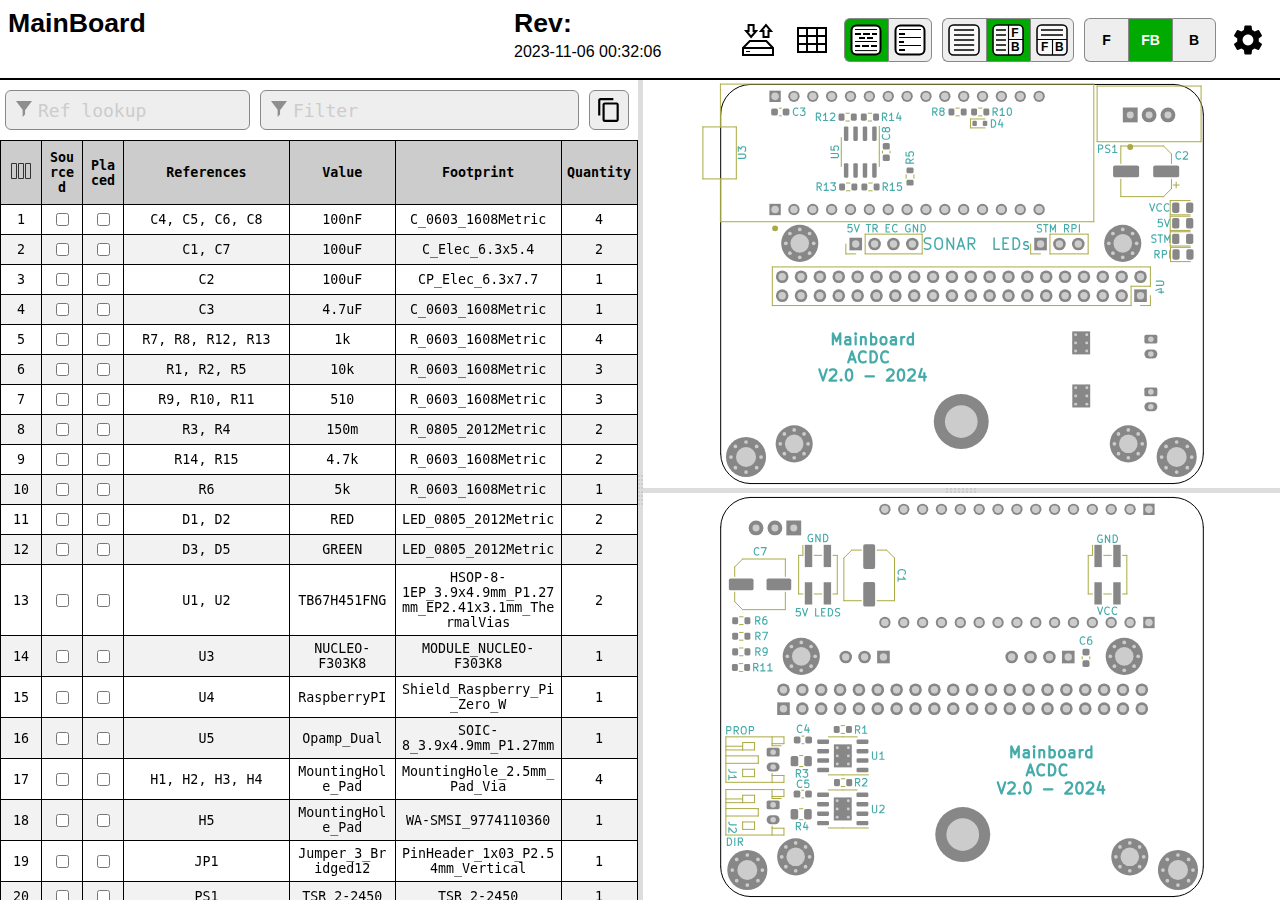
==== commit 9eb4d690: "Fix Main Board" ====
--- a/V2/MainBoard/Output/bom.html
+++ b/V2/MainBoard/Output/bom.html
@@ -890,7 +890,7 @@
 ///////////////////////////////////////////////
 
 ///////////////////////////////////////////////
-var pcbdata = JSON.parse(LZString.decompressFromBase64("N4IgpgJg5mDOD6AjRB7AHiAXAAlAWwEsA7DHAJgFYA6AFgoBpsRCiBPLbS2hpvAQzSlsATgAMVCj2YD2OAOzCqAZgC+jcNDgcA2qAAurAA5gOIWGCh4wRPSHWw9fAE62c2sop5cKAXXXWIHQAOADYJRm8/JgB3Agg9AAsOcQBGNVwQA2NTc0trW3tHF2CwngUqSijwIkC3D3Dscsr1WPiknFT0/SMTHBBnAGM7JgdnV2xtUNphGeEaCM9RJdEQqqc+CAIAV1gOGiplpZDCsb4iKAAbXuwAWjED/[base64]/s1bnuXk8VQCOnTsNDVUpCs6VQg61i5zNoFgBAuAGtYAMnGBrBxQAAxHT6BIEAa1ohwM2pKSwABuUEMfCpTAAsjQ+SkKMIKGQlPQaPslBQaEEUsIADI0MhUEJBJRn1fr5Rbnf7w/HzdyFLzS+nlJLW9Hk/ni/7OSnpQflQch/hQj5rr+D6PgefKiCkITwccl5yJBKTQb8KS7qIz6/v+t7zouy4/[base64]/kMZNOWiHll5bsuS59RIS0rfsJ47sum1TSViE4WeTXTIN9X7CRy2bZ1aXUUEFVWZtLUhFdxHPVVchASBchlddShvrd27oZhAWA8DkWg8VpX5fZJW/dZZVyQVP3KaBAOJQjQT8cdWONbOiiw3RfGUKZB7E0xc56f9lMHCEh6hPDWm48IIQiUELO3rjjlpWpDX6aDyHLRQF7wsJcUHrjoXGRh70rtLhmPhDNF0SVSshA+C7UX+Z2a/+SjYRIA3CE+Ssi0uRFQrFsVK3zu4C/sI1jRNbMc1hXOBb1UIM0zJ3Y1pVOUdbo1zhNxNbnDl50EsoHTjq/Ie9uw1h+Ne6J0941O4H+6J5bYttXn4gUNtAcu+HGfiJZKle87qV24n66Eelq2m+bif3VjesAVX0XR/sA3qwxTd0Cure+QrSh9zXpdk5LqGJ6XuWyco+n5+JVvc33Dtm9vifs5ztOSRQKQ1Qh9WhhTp/n61l5D/RO9OXv9+0fRCdn834/75/Y8AUXGcjxvUvrnQBt93pFwTkeWeXtUb2WXBdWuACEEFyIo1MBWcdyp1dmAw+nthoNxCBnGCtUIFtw8B3GCjMrIBx7nnKh/tqIPw1mLcBID5b/WnggvBKcEpkAXhg5CWDBZ0xQZvQuDVeoIJgdzEA8Zuy9n7LAQcvxhxjgnFOEA04gjXUKhReqfIQi9R0coDmOUDHHmMRuMgNiTzURSEDUiJilBmKetRUQuE9wmMKqfSg7iUJeN/KIJQNj/GgSgiYhQOi56Xg8frExOiQj6PsY426CThAuPZtRWxj90mZPLozI2kkEl6OAtRSQFNInCGiXXY8+lInBNCZeIxSVvFGJSH45pVjTHVLcc0+p1jbG1IqaXbRbEFA0AwmuQxxjgwdLkOuaiLT7IqWIqUixyzdxyOVIkHsfYBw/FXCMdRk4FRaJGseBEtFjjIWUOJLWqELnq2ufQR8xF7lAwPGfDph54KvKPGIciRDJmXN+Tcs+p4VifJBc8v5tyzxQpSLOAFO5JmvL5Aih5BlqlPjUv9CQ64zYLQBctHF/zaCjRWAZW2PzyWYuhdA1FeKjz0seSy8akgWL4pdisZF/ImXopMuRaed5TwqWXIK1lBlNJovhR8tldzxVcr5OTYVBlaKPgRIK+WRsKDqverS/[base64]/[base64]/K5uex5igfm0SS0eLdnnfYyY3Zp4FbNQORvnTLJNGXYuPNxgh7lxb4tpbsbhhjIq2Zeoi5V0F6XJVTqq61oV+GqtFduTquDoMRpoaNap0bi743tdheVt1jqWu4vJQt/DqWyuOb8zQeLrmYutsULt4rx7faHe9fJkbihyOOUA5Ny7TK7VAb7vV8rUrE4ao6VZirH8KXjbaxnT+g2b3HpvmNijQWmv/YqLRrroaD69de+IU7PG1X52h0NrbfdAvuYkyPcQWO5Owb1ajzVZ7rO5p3jpszRC4fLd/Z8m+72H0Vch6D67NWgV8tO2JHdaa+ScrE3CZQPOQh8qx5eug1r5xlpufsBEmaE0ZqI688X8ukUJRk0lkKo1MOjv5bTkKCzHW/jRyr61Y7fkTtN9CxtPa8UG8PPh2XJuJBA2c+5atyvlA5XJ5eerlvfja/8775T11vcDvd9+4Nu1A/CadyT15ztFzZZt2ShZQuZTAvNxqhPFQJfW4s4a2XefHmDy9RuYXK6Nc5/GjonKUUY3Bqt48kKHu09y7/aug9SWi+q82ozs95eM/wfbTnugMxJPVWq9HsgOvJoGe78RMPkHQtis92+GfQeoP6697X5frO7cu4cSNoqzv3oO5Fc1efnuFm94Sg36/xfZy4yr4LpJG/hM/RxbK+3jr0bO5v8Zspk3opvvp7mfr/lDvHoLmLEfnqojFxo3jvj7vxhbmvjHmpiHovrvmpq3tPrPj9P3qPknhPj9KAWnkDEPojLChOj3nplem3sXopl/nioPmms/lfuQUvtOONMRKNDoq8mEPBKGgBGvFZGerjHBMIQdnwWeoIUksduICuLinimEGKDZgeOIOJGFgIUBCEmmtXBLjFDoUIdaojnwYenIfOuIHMN+hOmEMhE+mfLBJZjoWoT7k4TlJILIfyIVM5h4eKmetJkELxl8jVC4cBGvOoRctxGDn+L8PIdCv4V4a8hIQkWrmfMhLTs/jurPhCuYRus/[base64]/DRSuHRS+BkpVDJXct+I9HordGReNKLLrNUr3PhSpTNEhDqMBKhNZYRR9EYqxtPE5ZdOUm/[base64]/pXJbXEq3EeXHHIGMvagPQHdwJUpeg7RPfZcUsGK7W3T7a0tQF7Z0h7SvcoFXV7IHfPRUMXWHdHezKhKslHZrbHVPF4mxOncnR0qnafTfaXZZb3KfbnaXQoBQoXfCAfT3YQlfVvf7TXTgqsmvY3fppvS3W7e3bMvbd3UA33Zelbf/DCnNKBLLZkGhQrZhfYCcqrcbWPozK3PYfUoYqNDqIhPYcYqLSNEkgLJQ60nyBkqXMg8Q0HYw6eDxWuIIbbSYh9ckpNIUpxLw44mbZCBzH1V4uw7ql7B1EIvBJI/yJuNbR1G/BrMbToisLBFwxUF9Ao4Fd7UVKkp3XzteH0p+tnXzhJNXZ+gEvg4uIQ9o1hP5GeAowQ1CHxDYVTQo3PdXdQCpMPd46YyAmKMAzMrBJ0ogww1gU0pEyspiCI8E7XdouXu9BnQlHCK0qHo5NNRk5lCYm/uQ9o7k0bdPoU+kxbd/QuFMdVMU53ZU8keUxA0E9o4VGbNJasgpTE/[base64]/wuxf+ni3q1q4ITy685q9i/YXFLq1QSq+a+8pa4jGPlcm66eB68xuc+bPBIi3+BqwiFCESza6y/Ada/8y4hq0C/CyfjC/G660G6KMa9o0uANCJUa+JdVOYhc0G05M6/YYSwxEGyNDMxQ/a4m9y1G4ITGzqyGzU2W4M5gyM4qKojgyrZM94vY3s7zN0nfaK2uLjFWaEMteozlDYgLIO1E703aypJk1DkSheHZr7YzNHRq4Cn3c7B0iXYjEuAE32+zAOwcGPBtCew41yTlJ9XbepQe7jAei/dleuJrWO0Y3bbRKu6O8oLo1O9k7O3+xO2ZAktO7y3O3E9E7y+u5vd+0Cxq0uysmJJu5rZ/rXf/Q+2u/yKgwxCA/263M/he3qvh6e4Rys/tHvVh7+8+3U6Ym+0B2eFDP/fB8hL++O3pWB4B+x19KPQu7+0h0bX4+B4u65G2/LR24od2xM7hawv5OtGVKa/BSu6BLCzWy9KwnRArFa8C6wrFEuM20p8QmssDIhDsfy8p2bGNCa17pS8Z1Z3ODZ2GwZ8Z71UcCm2a3p0GoZwcBZ8Z1p/9Jm7KyfBilJdiPmwG1hqwruKikQ8RPJpy9Fxqn00BGW8Z/Jx4Cl2/spxl2k5CMF8Z3fYF9VKKxyoV1/nF853dawkbKZxC7p6WrF/V1s6wg598wS+GyPVuCZ+5/s7p2xMl81xp/CN5/i7np1xnKvT8kbOS5F5N7QGKkvQ2/1wt+NEvZxqi5IOHWNNK5Pd61t9++Enq661t0V4p+p4JN125+F3Cxp7tBV8d55/sJIOtHa165xN19uGt9hwm3d6t6EBeMty1895yi/B1HN911RXsx1y51d2F9W792ZJmincV7d5d5+oN31y1wsYt9h/qxpzj990N0j/M8l3a1VyPGO2F0q+NwZwnKQYt7t/j5d5/oz8TxnD1mt0z5C4uD1zdxdxnJWfD0F9m2QAnC1kTz87pxLwD+z7zy95l3L4oFD5V2l7z/p6p+Swl0TgdsL5PgV7z9d9W8z4LzRgZ8i+y2V7zyr2yxD54KDyl1m/tzL0tzh6L+J8MxhdSErWYLg726QVFfQJuJPaXF4v61VcH3PWH7np5ZH8YpxvNelHH60tJi1SxJH/UgsVLcH0fVLFMKEODEH9zpffn2JccMH3fbkqoWX0H6XvEqocxQwEbMzZ/V4ln4Lc3xzOXdH0sPjLX3UsAwn11EnyDynzH9ZP3x3dHxypRP373enE9LQIH537h9onZjXyv8e3Zo33Pxh4vwZ0+KuM31PzlL8DxONJP8Yk+1jZ33vx+11XP7h14mO3jf3zfl46fzPxRc3xo2LNPJ/2ZTyjN9n6ndP/BfCL7gMVkL/CPsGDE7GgwAAAMxFDxh6QfQXIL6AKAagxgwQNYnCEYAiFpo0YaoLUAmBTA6A+AxQIQILCuhveZAFAaqG9B5A/QTIEoGsirI8ARCb7ZoESBqCsCdE7A/ATLDFhwhqBsYWgfQK9DoDkwLAtwFMHBbYARCa0eXFmF4GyCioakBQU+1WCfAxBnbDpBIMTBMDMBoIbAWoIqAaDFBdAZQeGFkFsQrBbdc0HjhSCiCpwqQOgTslQEjAkwzArAYGFIHqD8B10LdFWRUEkCIQ5g/AZ+iNAxhXBSmAwWgO8HGCAw4IOQRYKCHrgQhNg0gXYNJZHIzwzNFwUWDiEeCGBUgnwSYL8GTAch8uRgE8mcFZDtA5Qf+I4O5aFC3Q7gj0J4MYEYCUwpg7IQRVyH4D80wgUIToCaHpQFBwwtoeIJKGSDEhvQyoeMNqFODRhbgJYZoKhzTC9BHQgEHMKMELDwQ6w/IQoFWETAjhUQrYW4PkQScveegrCjJz6DJNVEEUegDfF6Siw7ap7IpK8KzpdV/6/kUyK8KATawv6AeQLggjiTnh/6C4F4Qgh3QlVoRrkIET0mmjQiJIyIwqIRX+ECRkRp8FSp8MEYsQEEIyRWJHSRHEiCIK4J4bmk+qvCLI1CTlqfXJH0jCKTwt8OCJVTPw7ajkJ8OJW4TbQSO10fhNuAYCadqYZAEEE2CQE4B3QuwwwT0JkETAQk3AMZgd2AinDtAyoseIwBtLqidBsQ/QbMPlHSDfBKQp8oF2wBqi5AGorURKktHwg9RMQooYaM6GlD5hioyYOaNVEOjrRDQsUL9FVGfhHRLoXQVcKNEJD9hHoxyOe29E6NfRPAsIcbSrKxiN8lw4oa6L2EKjTRwQDFBaKtEaikxeYxhiVDTEui5REYrMRULNEBidRQY+McQJzF/tAxmresYWHaHxCvBkY7MbINzHNj3o9Y7MD2KbE6j3gwYtsTMIzHGjyhyQxscmJHEHBgxg4pUdAjtG6jWxNA7YdcM96K17hOFR4XFCTiF8gYeMZKrWh37iQTx1FAGkH0UK9RlmRSCfheK0IRVoEgApvpoT/rLMRRs/C8ZZDNhUtMsy/PHJ4mWZ/9dIF4vmBpUZQR9Fyl9L8W+KD7fIBE945yohIqD6Rlm6fM+MVFPGHixATfbCd5COYAQeaF45eHe2Ik39CJEUPCvhC0pqQLx5EOmMs3/[base64]/uaDGkNSJxA0oKcVOGmDxRpnUhoSNK5geTui/U5SVOIWmVCEEHLDqX1IaH7TJpd+XKeOM3FNT3R3YiYGtL8mbTjpE09aWdK2lDN0KO46TnuJnAXJGoEAlxPiJBTsRvhwff6SJFCLkw54IMsSnAVXLojg+1yBCKEV+kV8EqSMpEcAKmpIy4ZoeIyODJxE/83xoRIGVRGb4KAWqGhXOG/zqqzhNC6M0WoTJ+nozy8WIi5DdBH6mIAZT5XCP31KKDQKZmzByv334R+V+ZKEIPuwzWr8zuZ+QzwpRAplszxZ7yP4RcmYQ2RjhdVImYSMVlkzjoeMwETLIZmwzAuMsvGmjJeH5DqkkskFMjNlw2UsZxs5mXzJBQQyuYzfUGVhH4nSjHQjk5qR6LqK2TdoVUjIrZM/BECLpYYxKYNOSmVD82eoTvlVIb74DvkYcjcRHLmm+ybp2gf2YEOPBBzUukQ/TK9MKnXS1JbgWOTnNynSTy5Cg0oCnNDHpi5a247BuMy+laICBg1IPsaV6g8FOEdFEQki2Fo8Fvx3/LuUlCHmv8e53c3mHJUnljz3YKlIPoqUrgEC1qR/QdgE3bn8VF5TJLxpvOYidyJilHPcCvPP4HzRQ+sHgsfREgHylCpEHgopQQg3zdG48iPsTF44XJ3wnkEQrU2PktkEJ387yN/JCpJ9R59kIBYAO3k/yRClUVSNvOCLd9FBy/NmAXV/lL8H+BAkaH/[base64]/OIVJLiIHC++Rh0Pary4FT/cJVvMvnEcmCESygbewOj5LT5Ihc+b3Bcw5LiYbC9JX8liUgdFMX/IhW/JA5P5mqtSxJUrHNTmVIlu4PpXRBiWDLQYEyvuakoKj8kyF98v+qNiQX8gUFvU/+ZQMwVngdsLCzJfTGGVAC5lCMYmDf2aXMdfYhypvowv1i+w5whlOpRQuV5SLUsTymjDJDPlMKDsey85aRBOxNKt63Cg7ACqlZFJ6YqKASsIopi+xYoHy7+ULGeViUD5P8u5cvymWVlNl4iySL7A8BKKRSpcTRTKJ9klyzJWc1elWUNy+L3FVUsjBYpqkiE/FRct0V2McVkrnFlKjYb6g8WtTaV7iqxRKWMWvT22twocJ9NVouYIltMtGBIGAX0B6g5zYWnFInlSqollVWfvUHQRUE5KGqtJdC2vksg8ldmApSyCKXrst52oMpRKvNXK8ql2Ko1afPqB0IvMHC+VS0u6IfL5VujJVVVU9W9LQYU1I/iqtZidURlQa6GAspiVhqlYtFF8jqvmW0AyFLIZZR+0Mrah1lT7BCfUEZjOMlA8WTiscCzW2r6Y+a9iYTDuWJrKyCKs/qRPeDCjOWJ2ApReJVZ8T4BXs2UdtKSm7TwQZVbimMw1WCrVpfjZMTVP7U2KnRjU+xSSpKkode1lkw8NwO8m3Sh1/0eldXGpW2K05GDG4R9Jbmq1L5kq0BDwRmWxrzSvSngl0tLVTyvcPqyslethWPy41YC6eQvINU4JL5xqlsk/33XWqCU60PVN+v3mFqj576h1caU8T3yXVB2T9j3O1Wnq9K561/r6sHmXZG1UakQlcsvU0ToFsqp8d3OV6yrH1CkRQRWumAIK/[base64]/BaBIQXhB8lIflOAtkSnh5alZy0D/G4uHglbZZDiALNLNuIlUQsf47/t5tyjlb7oM0ZUTrLhCdLa6JWoNCuAWgEEUtnKUTUNvNmJbmIPW12CVt5n1rmMuHErQjPgiMkdISfSolloCxizjxXWuAtCUo5oSxUZWkAgXQO0NaQCxHU7apBCybhh6B2wAW1t63baCtimHCc5GPH9aqyL29GTeRaqPINS0248WNkIidKFtdkwhedr/VoTZtu2i6P+Kh3QzFM5EiVGDoBnzMttAOc/rVrOhoSdQ81LHf/[base64]/kR3atO90u7FwbujdXZst06KoxzUNKd8gymmLUptQqhO7p2nW7495oRPX6JikJ6GYSeztSntP4rrahMegsVHsL0EUhV264JaOFCWPCQc6M4MEtr7gxQQOEAlSNCG+x0BzZzUS2XMBnjoyu91OpuHXqAh/EPuJcR7SFGFnSUl4oO4MIbkS544LtkfBvfnFtUQDlwMkHeNLNn1YiD4+u4PnRHxEHxtdl6EfSfGsLa7+9ZWhONXCZmXJD9N+82Xum71RdrCe+nIY+C4SI4t9BwZ/RTloUQClgg0anIji23G48dmcaWbtA+2N699Y6Q/U4VUZqznuc+s8lDmZ2T8UDkOTcPrLgNgyQc2M7opjtr3mywDXUFnEPsAMqRqcAOY2U/[base64]/CXKsmN3stusERhE0aKL/jTjNfO42Mb3SNHBjQVU7ocZ6M4IDuOx9o1IhSi0ULjzR+BKvSxpNGZQPx4MN0bHofHgwiG0Y3+vm79H1VvMFBVtzFgP8mjvSK42CZ5pHGAkW3ACECaOOeJfjffUk3MYOOC16gix26NccaObG9K1xp42/LW7U490rJ2gPwoZMbH9M18ak9DQqOm0T42xik+ovqOAmtKwpgE9MHxPK9140JrE/bwFNbQb13J5nciZmM6N2TyJhY2sbxNMbaTn7Ik+fy5iUmAILB2w0NL2n/lwC7IBwtyrcCgRjw6lEdemRs0JHcj4eww+wbtMcr2jT0J0+ZPmZunfNMsIM6EeSOVCspaUlVLHsTEl6NpcEKM3YZSmxn7pKZjPUBF0NsRsjAS6057uik5nYp8Z4veeyz0IhUzNplIc1AEOesEzrA/RLFMrL5mbDk66M7WYXF4DzQrZgsRKTogtnTE1Zos7IIHO6HSCjZnyfWcnPl78jdwwo7hRnzEQh9hUfEe0aV2r1wdEJ/GVNyxF3G4ZKHDfXcaH0z4xKe4E84/omKSyDzDs/lLjJ3M4HFGfwjc+gZ/4azlzgndmcERarThPzt+nUJjv/PmzRaH5jNf/[base64]/NE/wxsRLqGSJ3GyUvYZHyMbjazEJ4i6IF9r5zfOk8dQRsZL3IujGGxH0Zu9L7y/86PHTAiLbhHqUNkaujBsqP9ob6/[base64]/q7b/58W5pAloSyJczn+ijEVixhk+Dks8hRmoelS15ZT33AYuQw8wVOYmAD3qkdl4fV5KeueWOzp1tMKkHHuTDh7GorooPaXvCiPLL1qK40M/SL38hG9jI7vd80n6p7ANme1Vc7NjCj7E9yiBqLHvH3J7m9oGxXoKO7rJmyzOED+o6PbME1EC2k7x2Waih1T39wBwiZBNXiXaHqoQUlGWbwQX13xl8fbQdXvGiWSkDuc8aRMf30Hlxg6B/Y/UTF9YsDyDYoeY6gThNJtpZjs3VMUOzIRzGUKBvAeMV5w7Gjo7RN/t0U6jyVCyARugdcOt6JVYEwoG75HMVwIxxaq3yOYOIsTbMOjVCxCQCP/jMD52Dw8YcgstyRtiExhwRaZooHsJolrtHE2ImvGCLOB/Jt84nGTHxDmfLqZMfKaNTYK7R8JpGS8VnugtrNRhOUd/2JTyVaxAo+8fUVZcJRhU8xPcjannHajqR+ZRZD8KEWy0eUzqcUpqO4nRpygQEgRaRO8oGD4x6E4GN6Py2gTsR5CYiq+PYFijgZq2q0UX2572hxQk+ADMengz5h4CQNHdNil/NE6qp1ZbEm1OSormwMx5uklJJjwRREdRGY81PXAtknLtm/[base64]/cC4hXPrP5gDL4+aUGFRYIjjdAByuy+6IhIL+3Lk40y7hA6IZoRx4F4y+xJJJMnNk5jky7Wfqrmlfz1QkS9ZctkLqnEBV5o1lcu0KYIr0uCk+5Y3O5CAr808r0OdEbZGML9V90THlFQvnBa5Xls75crg6XeLzwMs7rs9X1rOgfIRSz6fGloj0k/IfBCQRuaczk10SxijuIRAJSNowxCeFGdAQHJVQAAEKdg8jQS1+6DdbnaJKN0IOlMYgLdsg3k6CYIhzOvllvi35go228grgL91sEC+t3/QrcUQHobyB1A8bbdkK3kTqntwI5TT6223w/clBwlJFNu6KJ1COsTEFstp6krZheS2hrdJ5S33Umiaf1XeChl3rSfkgKGvS5w1+qW3tKAkX7Vaz0EKXjqfw6TNv13UApTM28klj8UDE6J9yslDOjv63e/eZge9jhBVF+I25tDeTKUAfaKeKSokWsX7gogI2dD9x24rTMdF+L7g9wqpejXvZVcaL6B72zcLmZnjwit0m4/2vD5trSG1VdteEdQa34keahR9PdUxT5yPBt3XVSwcLGPT/CtxhFSrI81oH/VLCwuR57Q72HH1j/YWzr0fPIyPNmV4krU0fJP/7Mj0R7k+9Lr3/Hkj/e/XBdQuYSn4Wqf0I8OJiPp7iM+R+R7lux2v22j6Z/QkMeQMwDVIgvLY/HsctXH0oCB6c8CUBPkHuz9fOR79v0t1n95Ih7M+yfVC/7Iz4p5C/KfSCWWiz/HzXjBfT3BBApYx+/foRnPpG+Fz3zkoeej5i/FYB8pdPNrGRnGVT+YN3B59EvDHjUkHQ1Kye1PRtKL8LoM/ludiBWpr/UnmYNaDPBV4+tH2QjngiR0mOtSR3RjfgiRghSDx1+M/9Ru+AH1r8l8H7TBGvJni2oIXu1NfjEq31rTF9aRFQO5y3nb/EXs82e+6n6fj/l2PbNQsvLnpE1lKu/DOcvp3tL/28/QieAvTiXb1vO09ofNvZW2j6h6CDYegtuH3N3uvTL9e1wt4seZWX3fOy8NDMD5QxsAVeffJgM22uNYKXOz9I56oE7D7nm0B5qXsaiU+pNiEDS60W4+WF/0+AyBEPc0b6XWkjx0e5XVAWIjn1tM/RYLP4ZxfIlJ0+uNVGynxeA/EIK93pPn6RhyHkE+Ifouin1eGlOI+8f5EU+WL7fXI/nwtM6l1IbggLzUf+rir55Ex83P5tcvon0RsnOaeyf3clr6L+wlY/JvRH6n2V9QhSG+vZ4MqLBMZ/oxmfUvyCRrGd9e+nk4Gkb+D75+t8pDenwX/3Ay9SHFwovzQuL7N8sspfr2xl0b4v7y+wFev3iMr+Xn/ltf6v+aID6mc+8q9YNtuSx600D9l5kcEpSXDh8ARC3ZEuH1uCAPsT5+Kz5Xmt4vFd8o/Cn/TxeI/pQuwfrv9iSANQUu+QkaEyvr7979H8Ndl9aBZ38/g0+ZNLf48VH3Q37u1/df8z1v6h+HfqbP2m53x9Fufw0fx/yFd8jZ8yeuok/xA9wQF846r14f9iVPx4KceL/kAojW56EW1+sNaOrb7v4Z+94AAG/+QAfX5sgjfmPJDaNfpX7pwmvjkp44f9Jr57KT5FRrSYM8tYSB+8PhkqX+fzsV4n+QuPP65+B/uHSO+x8tAH7ya/rb7RQDfk3RQBwAb96ABWyJM4iq0ziD6TM5QGKB98XGsYiKEFNDwGtImhGQoqyn7P6JWQtNF/rxIqQK/ysyASOUBzAo7rIFO2B2GB7e+FNtITcBr+sxzlAn9ofz0++tjoFGQF4NhL8KnATsbWyttJwGqBIKCNBc2l2Inyl0HeisjSB7NKf6CBxVLTQ0GxSEIECOFgaZArUGrkioCBI1K8oP8NgcnYykmgdwAZ2axNdRuB/Nkg76+8QWHaJBWfg/oTUqhDD5aBpEF0Q6Oj8iIFQwK1JCCyq4QfDaLUhbqUHI25QWyDBBm1MUEQKtQZFCC4MwI16VBm1GRjRejQfdSIMW8l0Gv4LChcg6gQdnMhG2gwX/SC4JUEEGIBldqvQlBkgb3ATBJQQgap0EwWNTYScdIrDQEgttbICI/QalQ2B+kILi6BVEG0HHUHQa0HJBTQXuiEUiEF4H3U10DD6XB9wd0Ta+TwWnh5BfyAcFc2rjqMEMGofGniTB1Cs7KmBzsGsHxEbTP1Q/BLFCCgUQupu8FyUMIQYFQGefvyBM2QQnL7ZBINIPCS+rMhTaDwnQSAZO21wS36UKdGt0ExiVBlL6MwBNviGtBtfn7bYh5voMHo26IWn7pBm1AY77B7IcdSghUweLquwhfqwHF+fvLhS6kFfkMGVwKdgepOBudjQEQB3IYXYEoq/mPpB2MsJ34lw4wQ/5d+KCnETj+6fPMHHUPPuD7Hio0CsFah6wZfRxEHLIwEa6ZAZnY3BBuocFjsm/m8FBeN/oDoRB+/hrZ3BDxHsp/BkNN/4ESBwAYFuhcUGhKmh78BETP+HocLbDO5Hr+LJ2+AR/[base64]/[base64]/EfARjwM0OZE+RqfAiCuRLKB+GbQGSKSh2oT4RPgLEm8HvB8RZJOoJ4RkqH+FJR6kbpEiR1UPwjJRbkcBgLipkS9h/[base64]/[base64]/MsnGfRkcRIDhxuUXVgQx8INUjexVWHFEH4HgIkjxY/[base64]/[base64]/[base64]/[base64]/JBtMMmbJVBl1GfgeaWbZzpdSKLGNp3sYBIGRCxCqk2oC6YGmVpLKDOkDkCqQDT1p+aUTHfIuUPFFnpA6N8gQpzpMPpaRBCt+Fzk1CO3Eyuh4Z6kUy7qUikKpH4j2nPpE0C8m9RR6bdFQZZkZGmGxYGcxEEE8aYRJXIHKdChwZSWGOncEqTuJErJzEPxEECwycGg4ZG/[base64]/[base64]/ZLGZXoih+Hs6EfU6UKBKt08jBx5YQSSPMDG5LiKbl7ZCyGGFfiLdGoxC8M+PQD3iSSLlDSeiikDBG5ANEJQHQFbiRLe5ruftQh0DzAHliAQeUcw6g1uRXTQ+hucHmKMUFqBxx5keSqh+5xSAbmp55ggoD+5/[base64]/+f0InZbebDKd5xpDFBoFa8K/kbZ7+ayot5WBfflx+neeSo95JBcgVVCzim3kUFfomQXYF4kLgX/ZuelGKAFloosAYFzND2by8SBZAWdOzeWwU8FpBQgU8AQhZQXH5YBWIV0FIhTqL8kvBfTl4FLBc3aCFlAvIWeahBdwWqFTBTLm35HcdwUyOnec5ruSpcN/l8FDWULnG04SKIUGFP+XoXWF3RNoU35zdk/kmF8EIvnd59hW4XiFn+Z4Uj5ZhrPkCGLpjfjiFghXIXn5G+aIUcF4hTAX2FpNNvkRFsheLqOFUBc3mYF3BejCr5fomkWX5HeeIUuFGRY/l2FiRV4VmF0+c3k+FOogUUFi2RZUWpcyRY3I4eoqnh4zgn/BHnOQHGSbmx5AeHoiW5CpjHme59EGuau59vBbl4czuTZAVUeiB7nh58eRVTp0/uSnntFxMEXnaIPWC9wTo7wPXl10A8QoAX8NmVEh3UrRfHlmZcIB8JHFQeR1QzMRtDsWYWryGPpgs2xQtzrFdxfpijFz/[base64]/nxl0RTIXplKZaaUhlWuAmX0lSZYyVpsMZXHoaFbeZ+g+l3WX6UilOJdtk0l6hUYUVlRJdiVKl9ZeKU95l6FKVClKRUfm/5XZZSWdlNGAWU+GspWSU4ssUIOVt5uiCOW9WMZhqX5lfJSGUZl4ZQaX+laZcyylliYguU5lq5ZaUEFrpTOXVFXBWUBYle5c6UhSlhcvlHlo+XWUDl3hR4X35N5f4WHlayByXA2uudXrfSn8AiHjISjKESnw+wZUzYqMmR5kjct7LeDNpafuBUIw3aQNpkw/CCBVrKovgNz2MCqNam/e6uOJDx07sflm6IYcFTG4uVPvdzIQgEBhUwgq0CsAPGIKGC4ksaVHHQlpi1K0EpMnGlBW1I6WLBWWIvQU7gQVAFQMEsVomj+UI+r7PNDYK/6Vn48V+CszQVBklQoqUp8FYFBAykGT4QkhIlXdQwhymTxbiM/aRMQaZJFQ0oeEGmXuh6wnEBpVGZf5aHwFZKFQFbYqSya0EwVCinSk3+fCIJ58aO6fr7AVFMhi7XyCUAmzKVgFaFnGVHDLZVbk+wfhWPwgwRwpIQf7m5XiVREF3wNKyWTR7NINsFBCsynQe9FQxdCshV0VzSMaiQVvnEZm/[base64]/eQ3pVUXl4RnlnrgqoqGaNOY1a5TrSLptSGUFTQDoiuarhVKXSSFNZIBU1slO+Uv2wPiNUcBnrh8oIsY+P8Eg14lNo7o1xwSxDaOydt9UX8EtX9VrKjXiLVB0O1XRX81+1YoZbeCLKKzx0/okA5Ee6TsO6XVteVIwv0t1b950OD1UrV4CRzN37WZ71fLWkMQdlLVcwUeZLX2oW8s7Wy1cUKlRW14NbjVW10NbJQLy7tUtUZOZeZ/7HUjCuR6xOVtqEGm1RteHUUhmaK7lkWTtpEE3+RzEwy8uMNafLp1FNgHXXyUddoEywLCnrVmh3LF7WvsitnnW+S/NZYEI1nkArVfUqdfbmj8S1VhAt+MtcHVreDdfdQR1utYnimQBNYmWkqTQmVpjMCLFjkZGlGn7pPlPhLTWVqXVfflkYlcnHpjV+EutI4s7MHOaNFbAdzWih7wBwpBsS4JJkMwgdX/iamNmcXXrs3GZdhyUahmIACZn0Eip31d4jaqPUz9TA7ZkVVHfUYSwqQ/xqGe0bxQtkWNGoaxQmppMXANdVTRKpZB9dJhP8qWZfXJJjmSLlG2h9XeIRmb9ZA0JZaprPxqGV4Ug2dJ5lLg1wNVWMA0J8mDiQ080OhmSE0UCEmobVRVlOCnZ1n+Gg1ymTGu/XlOTAFKKVOJJTNlp4KwO5IIslKSvbNQIxM/kPBs5b65rCmIIOYz1QjRkb7UojYI1LgtNdI3uSF9eTUiNaje8ALgKjQzBaNNUOTVOC+jbBAc104TvV654NvvX2egyjZkH1JcKYHaNXtXji20TmbfXJZD9U9BP19mR/XDOb9d41uZ2DRRRDOirKRS/1hDc43X1rDQXn2NYDUA0806vERIUNbDf42iZJ9fnUpNkUHxSjuwTSw3AQD0Ak0wOvMPlSG8n4jCmQ171bllpN1de8B0ag9YWXD1mIKIVVFh9g8CWizTbSU1lDTaui1FwRfI2/APTQ2U9l/BdvZ8N4+dkoaNrTcsy5F55UPUhSozUAXjNK9njgLN0zR00yll5bKD+uK9n/Ja5QzTw0jNOzezmT1S/P5YT1azb2Up6MtnjnKAwjYtS7Nvpes3hGYkAtk3NGRtdD3N1ZY80xmmzVLn+FmzfjnnNwzXno/NEgNs0nNyuTM31NczZ/[base64]/gIrbA4z4YsO60SknrR/Yh0/[base64]/RaMZ7UB25q5QBhD/QWSJqVPgmIhK2bgYsHvBOZVkEcSKhyEAh20d5rUcRDtc5YcJ/yW4Cu1om5NQdiUpZLM/nqdc9UvyqdeoG6ULqzNZp2BoukkZ2mN29cKFflWiH2631PUNDZAI+7u3m8ck6OrUOds1Iqix1oCIZFu1LMdDYQoB9Z8xB264V7UWQONhkS31fOGUp2dfNYYhFqR4WF0wedtoF2B19MtoG1oHci50dKbnd53/eK1KuSdeRzH+5k0q5F3XBdkodhIOhxEsnZOE5njV3H1stobUiakNHJrV14XX7aI4xddF0E2XXUl3Zqf/PdRtdodU6r1udPhrXJ2fXQJQTdEUIp2SNZwkXhYF69d9HGdK9fmg2uY9St0SNjWY0KLdorvfkxuAzmt2/Q0NGPWHdlnUS3mNNnQV3vKkNWNqedpKGyA+erneyh3V93XtRedMIFDUBdOHJ967eP3erbzAJnujahdoNVeB+2kXfl6QgMXZD2Q12UCTag9fIuN4pd2Skd7NEOQZl1/dSMKbavdv3s91s2U3XyLvdx1IV3GexPTd2PdgoC6bJ+91E4T7u33SNTfIH1cOGl22EnN79QldqT1nVU0LXYVORKl82HCsuE9A+KbTXGLk1otHrSk1Yvbo2SdIvS9UhI4vfFyzqlooYyemu7Q0WXd1naX6j0PNg+ACcMDOJEcwPHMp6X48IgFCQcRtKb0gQiHDAzfh/4Db0QMkrCtDocwDPXpCOZnDhzHsq9GoREURHDd7e9xxvVASEkHm72pQNHNnSz6IyOxyiBBuJCLG9nHFb15sY7Fe7PcM+GH3+qMDKSiVs+vRu7XQDiEb0Z9y7Ib3rMTFlBxiARRGpwzAM3nujXMnwc/gPVT+nMAo+TyTmpq0HcVH2F9UHHU6jQF4Bb2RQ6jHFCbwOfTrSo9Q/RKpRMgaFHDbsrbo01m9v7MtCt8kdCVA99v7E+A5qc3Tt0AeMaWMyq6R3duVrKS3X1WfQ4zg80XNrBTKqndHUgNCrd+/bMD7dThtf0XdRfiFq9sEsAj4b0yHASgVBzscp7jRmFR/1CcMHkZl0Bn/bYEeZIA4ANAwrwbAF10I3PsFD0/7m/35Bwcv71fhyA1gRCecA6FlZ08SNzja+wIoh6r04ohPSRtnHH/0UVP/Tp4xJWfhAOd0z3KyCD0YdXbQYR8ufAwL893CSEIDhxThDADLfN26AwGmTgMvs7yBpnOamppEjbQz4CuKVIxVaL670zA3/D1QAA3QPRBzlcoN20p4Vn7yDziH5BSDIfHXRO4+wWINgqwdAyIBQIeffTl4+A75yIe1A3pmj+fbMlW1otjO9EXBijCcaRIlbHgI0V2dDwP/9Ng04gCD9vhYP0QG/RYUM8LiuaCfgpmuoW1ZfKrULRDavQWZn9DJduCRDWtAOr+FcQyL0ZDJ/er1ZumvS/[base64]/q1glkPAjDgnULiFbw29lMWoOf4VQjTLh3Z/D83ZMDwj6QrCOxDYI4jkFCSI5v07E+2RVlxQBYvnQEjE2Xs2clkZZiND2Jwn6LEjS9tSMEtEZVGK0jEIzSPM0Pw3VkC5jIx/lsjdI79mZStIwiNdZyQxr3P9s4S0VsQx1Z8H9MgA9DQ1BRUFe5dlm8M+DSjdHLFBKjfED/IlDPIicGxMgA3y0o+fjAcPjwgVSuZe9Z/KQgeMIHhKMWj1UB4g5e8IABChZ5jJMP6jyo5sSEDXuMKIpcA8mh6KjmFfKPKev4DCLeDKo3bSyjgoDUye0r1WGE1MztONBej2jFUQVDQvcnD0sGwf/yBO5rbcxcKuSJmMmjnjJewpjPlYS7HsG4LqhZ+ho8AzKOqUALC6jKg+e0KVdY3bQqwuVZWO7sNGOqMJQ/jP+559TEOLA7yhY/Fx9jgLL4Mdj/[base64]/yj2jWE6Fm22L9PCDcJKPu5Ax9nox5ms2ZA2OMwTkE5OxBC/4GVCIT7uDaPcTlyPONLIcApw0CS/PS8MvjC3OkO/[base64]/7sNPZ2OU33T9TwUwFN5MtxDhoXTRtOYpG2KUyP03GkKidML8VCLwoHThxTla1KJUx/z4Q2w3GEbTf05QFLTS419NY2qXiYNvT1Nq1MVDJCKLb0YQdHdMsUg07dPOpfcj5OtISkCHadTxSMUnF2VnhUMTSAdhDNCMeJBHwgz642TM/i60xEhEz4Ej9OXseMzNMfTeHFjMTTL03XRXTMSjdP99mIHsPABQnnzPwzvU/3184E8k9JCeYsz7b7+efIYjL8CM8Uj5o2M9R4j9SU67IYzI/ezCI2OM3bRPTQijDOgcQotzMwetg1E3l8SkGW3LQ1ItXYiz97Dfw8zBInCo8zIICOB8AFwNw2Etoo80WATdM2FDR+PDFTPf8yrIjP4+sfPMzGILKA4Fh+Ec+hJ98YfvUjNTRCjsQR07U+cZSGGHVrVAIG/AQTDuWc4whSGexl4ipz4Lgq4PVic0Hz2ErblVNwwIrnvyRzI09wyYzoc4+KNzmU4E1EKxDLlP3gDypQwnDcM2xIGux7FDMlznc33RAzNMEy6gTGKM5mTzVDGbMVzGE2PMENQAr3P/uUsz+KqEIHuvPf8aJIpqWF/8kETxIAKDJBqy4c1EwomQc4w6DMz45eWfo7w+WY+6v2eladNt8/01Ajwhc1UlwpYi/Ppmd89CN8jZZWxBD2T816Y/zMZswlfc/Ki7gFi10Asir43OSTmTZYCykJsQqzJNL3yDZZlKoLllFAv8IuBcgvBAQCy0IadDQIMHfzAvYQtvzFsmC0cCjDOQtiTI7aQtfzxzbQv8g9C/[base64]/UaXYES6EvpLwSyVpRLl3JdgFL/i9FlDOGi9IsKLMDufoDT1S8lR44/8lnQWOXMrzbNLvLkM5PQ+i2cOMU1hNdMTEpDrUvnTKLKnRDOGS8lN2LYDX0vGzRS+xSI4I03kvBN7kxuk1LO085MrLDS7QCFLaSxUuqBkS6LC0OhEiHBoSAS9RQ3k9s3UgwOtaDhr1LWyOoCuz7s6JNKTqhk4QcC2EtZL2o/ltEbPzFC2JKvLlkoguDO/y6VbsLmLYDklwlkso1g5EK3pKFyIi78s1ODQP36NOQzkYiWSOk86IEL3Tkiu1+h2VJywrGK3GAIrTThUCQrKK/[base64]/ZDyr14NFQRrkkOmBhwEqNVATKofFmty43ozuwMQqq8JBJrFQMWvTgZsLRE5ryawpDVrh0cJAervyMtT3AGSD6tFMIJfWvZBNq7qsprvYbZQar/axSj/QpVEquVw1awqv9jqKEFTVrEoTmvkupsHqhzr2aylz7od7JOtprW43U69wk6xJClUu9nND7g1a1APp9BLG/AqrPa26NJora84MdrBGEey3QA0GgZ69D60etVrw6KOtujj4Jqt3rYcJ2u/rijPetDr9a5+vCiGo12uRQz66eCqcCPI+vHrKMQ9ZxcX6O+BVr54YmvVsP6ymveasGwBvYbIgxVAQbmq+hvp9IG1Bv5omCrwh1rCG77rXgRGymtWDZ632v1rjG4OvMbMtPctuzHs8ysxmmerVJsL2ZgXo/jQq4TW8bJZvdIDiMk8GGxSl6CJuzN6ZoN4ybKbn6L2Euhs1BybULb/Pib/GwAuJifG3oYabC7TGaqbsUupsqb2mwZtSrdkyogeIAE0e6idb1JNBnmUINPwkijjM5ugC4GLcza4T4J5s0sQIZfiiwfm032qUto6ot108zGb1jcT4GlB4coZjaMEsh/MN6umCW8JEA80fHFB/QLTKYuwQ0fMHrQh+XGksAemIkNSTQNeYXSkEIYzKqUQnmw5u1r1W75tHuYoIbDubNW+8V8dE/LaMeb0fEuBNrWUTuiDm7xaNDPwHqwNuUAQ25CaxrueEltDbIW2Ny0Q0NMXnoQWWyVwdI6Wyp4rbkIN7kYQs214MtMOef/w8pcvqUDlbQ27YjxQHLm1tnu7vSlwgRvm9Hy+segWVvCtD25CJbjJUFbCChrGeIuMk7EPkHQ90qn9ufBA2RCFqYPOKFsakZASJj8I2lMxgxQ2KhF6Obk5gVCieLLhqzrgNEmfES4F2/j7xqQO9WwY7qqq+A/UD4ycaHsCyDjviWvLorpdVFvH148wy2wVscSfyqkR0uHvdJARVrO/kFjaYKlyTg7NPEbDQqz+BzBAhcOxIqf4FOyX2E7WkB15iuHvdLtZKi4Ga4asnUHaq/qD0CKzhsAPliu3SMEIXBOGvw2YY2oDSeFKXI+C8SvEiIbAbvL1ninrtHIMMByN6COu15rh0z0qTys5di89JLxhm/8Pma7KT+PdVOgJbte7kblZtgrmcsHsSbge86a6tJhpsJh7ns/ZN2bjMubIDmG+inu0WfOcPxAZj2kXYMWfPuXTbyXShTKCeyOvfwfCiIZxJF7hsqV7H0Re6bLWycMnnvVKb7m9p52WkK3tJ8ae4jKN7xsgnbSUzsrloAaplQgZV7K8njoB++2uPtkGBe/C7byB/[base64]/AcLzqBwVXIyEa0zBmyme+3wy6wBzAf3hE++sGO+7B/uiCV6EMVoFztFGnFDePBxLoqyaugvOkH5+uyYLzBqIwcqyOFigfD8VB/Qc/60IHgfEHXem3qUK0sloezAostged4omtfvEHtq0lpEHyOn4wq6T5Fton6hByAboW++qjLgHmewbhiU2CgrJOH55mQcn7E+tBYWH6fPXpgHJh5YfXqcsj4cMSvcfzqyBjhwaBAGTB29pxHVBpvtT7xuOnsQeqR7d3LaER2/yRaAR3PzOHIR+nzOwb+zYcQWG4A3tcyL+2WPKy8y83qQWGsoDJK6UCeTL/7kMjUcV7bB27IN7yByUdAHlMp3zOHXR2kcIQVByV1IGvwKETjHislcoqHdMmof6HGe29owQAoBTLIytxArpL7AOkpB2ys+x1rRD/hxqGf0hS5gdVHBOhTHBHasPRCFLT+9T4CHurWlDgyQ+wcd37XRzseEHyBxscAyyBysfaHRRyctDHAx5UQJUKR8QdOd6h4PvcHJi6se97MWkYe1xQJ792TaLh29qI9cB9hUs6j4B8cmQkMsCfuHKJ0nxPkeRw4ek6/fsSe6EEFoT1wE/[base64]/GJC64ZiEnyhgX+9FWks5fHmZPR9guXyDw4/vWdVJ/fOHjVnojv2dRUuuKzXsyFUD3uFnrZ2/[base64]/CaelS5V2/IIgsJDgq1QasqcopXBkLlfMw/cv+KnwfKFEh9ymVwNBUxRKU0PLXM+KLiJXB8hFDZXxSSpclXBVwZCMwDIuQr31x129tnyDlEYgGQa185NZZB+vRoAoISJQH5XK11xDu9DEm9fZXMECVuuyzStjF5oAeNrCsKgN1xAYdbSpHBng/VyjHUwT8sNcrnQlO6GVkfVDMAfXNYztfzQn2umiSECSvj7VR2KvOAQ3GV9yZiRXEIH1fXC3EddcX2E5wKlX2KHiK1XhUGTdeKL1yTKuLBN6hdiL13dFWnXgwYpfVKxVXzfSXhFzxYtb0RMmJAxFF976AV9aqHjYTrMrLcUAUUMRdp+HhNCrc4K298iS3fCNLf4XBUN/QjbgMjrcOiPfYT4TEGtzoxm3WFwRfQwl8X1uCX7UOniUh0RLbcroOUArci30MIIQ1XNtyjsBoPV67eY7lc3tuiXupiJifXft0JeRpGN/[base64]/1fNQ19wDfiQy+JW0W2YDx4ibQuKBkpAPeUS/dJXM+P/f7MGN+hqo350EjdhhnAljcoYrRHjcZCvrLA/E3O15VAQPFNztd13IDy1sH3udzFDb3fKSze2rv9xze+s189ysGakIAKueXe/a1LcPtlyFfeXnDyVKwLHl3cys5Aj/5eEr3vCmdSPwVx9hVSYj64pCPOZ45fdqyjwo8GXZcpo/3yAV0gu5n/45FfNIUikhLx3u0KY+2pQl99EPKNhxIoR4TQ6f7Y1L4H6HcAnEkXczzEHpbfSnQ0Ntom3Z/MYsZEbt75VRzJRBIoSjgT8M6W3Qp85NBPmO7PrZ2XMv7c+P5fEk8IwVhwQEVphFzgcxKcTwjA5Pfcmk/ZPhtsjMA44dxQfuheT4RcVPOD2Y9KXBTy+SA6alzQAp33GyI+LSeLU+KKPq0mi0sg+jz8vqP/D1suwrqEaznYtw2fZeyPxKy+DsgaQ5I/DPfTzI9O70z5CCzP+j1XKrPIz909qP1mwSB6gJLY8LpSsfO8B132xjSYHYc12ri+Q+cyc+b3aYYC7DOdz0toeujz9/fUeVzsopN3d91vReOOZvVdD3Kxvag7gvd0c8T88qp9Tj3Pzxw4qB0N5C/vPyLuaSoPI3OALyqlz0vdcmwRIXfpMOGrc/f34bE0O4vm11fcd8hL6feHGNqnc+DU5rroSX30JhRq/QN8d8/4vgrpgVP3to8JqUceUd+dtKpL1FDjL1L/BDMPn0Kc72BresJgY8vz3MBivXN1zU/bNqO5NVPBVbLZEKir2bGePVj1pD7UM80U+AQDEn0v0XQCDsYmhobebA0V2fE4TqROyl4rmvGr4BDKv7Elk/QwAsXHNlPiTtGlUStr/6ip26uuhDx3JKB3yfwzT60/2niezZv7Ph7d9KRzxz2/d7XBM/c4XPWLwo03PMb1THv+DzyeDU3EWii8UvVdwFMfP9tF89moBGkG7/PpUoC+iurV2aiAvnL0W+/PazmPdmofxoi8z3+qNm+LUk1zlcYvlzwtc4vKb9KjavKb6LjZ8pLxdfnPrz7G9UvFRqRUlty6fS++ocEE7FrL1LwoBsvtxKO6Oq7dzYi9EzmY6qVXi75eeLOObz9fBhfjuO8LQVCB6qfPWBVJDam/0KW85WNHo6o93QN31Q3+jql+M1aQxNqb1v/V7cQHqld8e+vvOD6S8cPwq8NIWQaz3w9lyEH1s+TPyz4M9lyEKJB+s5MH4s+mXDp+ZfDPXT9o+3SSH7B/of1K5nI+xAK9s+eaxHxG5zPoV/u1Xd6Fzaqd6BFJgd0fzByU8lQearbcLz3GlecRm9H5x/NYbioXsoHtx+EvHHk87gegwDD3/wLzWJ9NDjK7H0vpgH3H64dL8zZzz4A68rMrIptt2vDKNHRTZDrwyzlC+H8ZvhwE9aUBymJdtnJn6JpANb5kkfqV2ZIwbWnusuhFziIMgzJMfiR8p9/77n42egHqkMWouffh3fv2fkMm4fyH1n8DJ2HqIpcrmfEAveo/nlAkZ+RHWRwVg2XVNLF+7Hmn/NAQCchy9DCwISOHDZfYn4p8ef5to+CyfzFrQcGwzFjzb57qnwV/dHuMsLBigWX27IMyun2l8NHrRwl/lHxpwtCVqSp0XiXQJZHMDAyLR05/Bf3Fp91ER94HebF76EXJ99H+e958YGjx8593mOXxRG7E7Ryx99f0wG+YjH8X5ERqnP/CrrdfcFnn1xaqX0AIHfKX3+BafQY4Qd1fzkxY/eHxX+zK0Hl4QLeUW8XCzLLfMstDJ1YCzuec/fTsmd8n7hZ+nuUCX34rIbfL4dD/5CpX3eErAEFhZAjnvsFr6knMbo19/fWP5RB1YxbY08PHQcId6kn/r4fvzf42v0oy6b3yVqkHNP1qJRUwb1pcYfJUk+z4Cq9E7pYfHP8I9gfMcmz9L2w1p4r8/OfFGdC5nrEPaC/rUsL+i0ovxTni/EObQCc/tkjL8J76dwzDJ7n+OHAT+nfHkdxDOUHPwN7rPAVdv8NwUwSlXM51bJ6/k34dobQh7PRD8EP/Jgd2YilMedMVCp+vxYQgoMAKa69qLC/98gijDr9iC7/2dE6aOvfX9nTv3UhfPw58rLQkxv6TJv7cfytcm/4p8qzR/nfIb/8Tw23Pwb7xOn1ddnaChXsjegN/3yJ8XmBC+l/ofy2LB/x/D7+t2rV5Px1/m78UdrL4CcDREF8tpH8tXyf/LYMySfy7luyCumn8d/1iP4ek89VzzJiH4c8C+Tfp1AFi33Qspn8qwtEJP8T7xf+A88yYn+jD5/O56jq+/Y96X99/AYjPel/kfwoApXlf8Lo06VNIVCN/LMuhwmRExwFVzaPhATeX/7v5pP6/nf6t9G/Pf99Gx/euD/+lbgH2Vv03+Y/1f+vrFX+M+wf+yEAmOc/xcwN/wL+8APRglzygBUsGJ0/0BP+bsi3++/0Tqg/[base64]/[base64]//Ei2K2zKmZbRPoLXlDuN6SK2eIz5u+wxe2i/[base64]/EkOEkBo3yVCushvgp4Um+MfgDBXgTn4FKg7glwTdBVNBPguYJ/[base64]/BHAk4wshm24/4MfBLIPk2e0iX8khgAhx0ggh4jx3aBolEW4V3DeP216S5v232kWgPgqAJ4I/J2+wilx7+EhA20K+nj++EKv+hELwhCdVDBe723kvfDIMmcGb+7B1UWHcC3CM/3oh6EOsIFfzQhG+gPgO/232psiP0CNyohEugwhF/ywhpvyEhOlm3kMTy64XMnj+yrHAM0kJ7+KAJIh5+n4hhOQR0XEL9+zvgIhr+hL+zvkGoMBh0h3Bnv0OHA0hkB2LgqIRUhskJohi5E9+SfGhIuMl6SeD3YOF8yi4Mejf+8c3AM3yHIe7B2PUJYJWYMkJeCeBgfS/kLFqB4K8hmkJIhrkMgBqkMIohAJo+ebh0ys5xaY64BGofAQR8IO1VsSmVGCkOz7CqQHDgL5BFY8OyG694VpoyOwCa+Eln4DZgzsRJ08olUJShNGBqhAO0Z6BFAaCjUM2o2EhIkoWw56lXV3G/2wJQEPTuQ+wVW8BNjK6g0KRgd7DeQNCF6hWcAWC7UNGCR6Qy6zUO0oCxBPAptmqhnW2WhbNnqBaUNx2TUOX+aflKhYynxQywCR2O0I+6x0Pq2Cu1p6zVHZo2UFZ6Q4yY0ua0cgpmUDiOPg5I6/Wd2d9XIE1u0+yQuCP66Z1FBhH1ZUrhnt2Wgh+hNhA6khu2/[base64]/g5hkUBMKZWiY0ZEhnYBoPlh+d2sIfDBaeGlzaevP3BAJhXIgukizU0k1vB0ZXth+Gjg+RMOhhKUlthYUghMWBW0k6WhdhlyDdhNIAt2zsPZAdEBw+MklDhnAAlIvsNAhmmz2kUcJ9hUH3Mk/sLjcJ5So+ZjQiuBzxnALpjPALvgqMAECOu1PV8kPzhuM81y2qqsI1UZsHeuFcKucyCiLhEUkamELmrh8V2p6jMJZeNUELeucNFAAlAJM/[base64]/hlbylhM8KgRlSkZeo8IDQS8PWwXV2pqYoExcNkjBu1NQdwurmPhJp2ARh8IqMdCKnh1WwARPcNXhzkR/hu8MXub8KfhPzmJM7kV4RSriFwj/0IRVtHzem4AJuYiKRYJ6ibE05B2IICNtchcPARoKV1cyiNbhcCIoRciJZ4RCOlMOqikROCMwRIiNgBhCJ/WRiPHgNLEIRtLD0RVMC3hmiPPhjCn/u1CMgRTCPnhmaFih8oMmYnfAQk5BG7ku0B8R/[base64]/7hv0JyN/UH/[base64]/DK00IUYYK6MeKHWyIomICTyeHBy0TaNWSRwF220IXbRVwKNU4twLRCwKfR/aITUNWxJBYELJBuhjoW5m3JB10CxhBBS5BL4C+GEGOIgUGPEmQoLaklINAxAmwBhPl2LM5IMMQgoLQxhMODhP4JRGFm0gxgmzwxGcJJhkV3lWtU2ioLvUEB/cFCosHBTWkPjl8jGO7WYME0W+ShwQZIC18ZqwuSM3hvqKkHWo9fUX6OSzic5vWKo8SFEx5xlGww7gExeFyLql9G4xntV76w+mjRqQAwgHGLYsma2Yxafj76ugMF2D0L0xVGNEcKmIaB2mJdwG1V/YbqHzWJcHr8Oa2wsqdFVWUIEMxCamHghqLE6jmyMxNvlMc8fVbWBCkExz4CMx/mLwurGOPWq5GcxtlFCxcqIx2FUNoxDqMDeJmO3YT/DnWdmLKgfvVZRN5FSxq/SLUk62oxKmNo40WI08pVDQspEBPWEWMQgyfQ6UbayTcQmOA45gLPEAWOj6zHFyB9oN96dyCVRwJEBCw/XrWDWPkxpfR6xScEax4/Xw2MWNKooWI/Wn0HkcFWPaxpWOqGPmI2USqNC4CgWmxX5nKBWcDYknfVA2k2I2xUWIyQOCmWxDvUyge2OUg+CE2xNGxOxvCF2xG4HKx3WOPW12IOxw2LuWTAHGBmaOo+UwJzR9m2Eo9mONapaOig5Y1X6FaIboAOI2BzDC6Bsuk3RUHiBgU/S5I4Wwy2rGDaxMrUTWGW3P+dfVGunaKg8KOOmx6lHW24czFgbWKtob4CHRDyGhx/[base64]/eOzYwMj2yUIHeg/eM48W+Np470BWo5+Mhk+EP7QR+L72L+I3xe+Pr2f4ARAzwSfxbe1W4/DW/x6fFKwO+K5oa4LNObknXx/eK6Wkpxg0S+P7xK0OuO98nkwk+IJQL+2BKE+OpoLMRE+A5lQJjWAE+8BIXA1bRRiAOigJ1cMfxreK72YBLogdBNT2tnBXhj+PVgzkyfYhKAfxuGGBgvj0/xJqDfx/+KkMmXFLgy+OEJf+BIJ84HoJ7B1igS+JFoJsEcOnVT+S/eJ3xpJxwO0BKEJIBKT4UGHuQX1E3xaoLd4KhNHxzHyd4DNGkJPHytQYvBMJHn1NWNxmYJSn31Yl1CoJ9X1n0wHQRmc+xz4VhP7xyUNMO+nQyE/eMpYQinJUwQmvxWJxwe3vT0JEBLX0esGAJMhKcOkiMhoBhJ8+dhObxK+MCORhPMJsBJwel+EJQgRNRQQikrK/[base64]/[base64]/+kvJ0BNUJ/ZMEcp5KAp2OmxMcpNUJbTFkRu5M/[base64]/[base64]/ShS2OMkNDuwaOy1EcSE4g8gVPA1MyFwjiDlaijAWpFwxNsmHSwIBsMsWBFRVaGSCcWFilNsCplWicJwogNgLGqD1OUWQCGsc8dTHwacyXyWVR7aFihmu9Oglhv7RbIv1J9ef4BkBxyM+pAaEwU1bUWANrhOWCtmWpA/BrmjVKWqGjEfEyNOBq/KFWplRHhpD7Uso21MXAvFRbs0eWkWIeQvWD7XUofVLapzgV6pf1KppTyOZo41PRpndC/0cuzhpaQP9EulBGU62ihpl7Txp3/CCeMgI5pW1P5pieSE8r+gOpr1NIql7QUop1IXENgP9EuxSupOSDroQgIBcapOupk7G+QkuwYkmWh5ps+RcQIyl1polWjE9VONk3NP/clixSSDEmxp7NIi0XVTF0BNLbm9lHzuTNKLmiNNJg72nhpbtMComi0J0etMy0XJNBpH/ADpp2gBp3tOJpOtODCUtOjEkbS3gE1MJpIdPjpeTHnAC21hJ2eXXGotGmpasl9yE5yeEFBHwQftJ7G9HGKuNtPbGH1JLmrtPyY49hqphNN/Al1NierpnZp+FTRpkNKLpMtI60AtI/4WTANh/1MG6JSE6pJizepX7BF2HgEKWk1K44stMdpYylWQABFROotP9ypuAimdNP76zCVhpW/kjWqyG/YmSwuGyyBI4wnFZpO9OvAytyDx2Owdp49JPw9tK6phNKKgMO0jpD1Pe8K7G3pktJfoHUBOufiy+pG02jKd1K0WQjgiQPt1+JUdJfpdRW6WuE07olc3GpZ1Kr4DNKcWLVJMGpbG8qi1P/KUwDMQ2yw3pX9JrmI1JWQr9PdcY9Ovpj9NHpqSzQZAVhJp4uiUYR7gpptNKnpfm2epMsKoZGW21wHtNLpC/HDm1qWtprdMOKyCMDp9xmS2s9LF0MUG+pSHlPpi2iOpGW2rpw6GCqcONYZiDIqGprAwZs1OKQzkTXpmDPq8NNLVJdDJmB4OwAZVVIUZ+DPiW0eRkZxDMjpsDKEYG3CtpwjInO0fHCojsB/[base64]/[base64]/mXOWizKbU4kCCoB4moQBsLcEmDnW0tzOGyFji5Zoan0wNjmxpIYNOZYDQZZTzPeQ3GWA8vcm+ZzEgpZILKuWrzI9p7zMYoJgS+ZdzNlZ5gmGZ6p2JMvFE8hELJFZDjjMexV1r8grN9exrOMRTLD1Z+LKUwnLM1Z/zN84ATAPETkCFM9QAowEVEkkMzMRZoLL8ZhGKdZdogdhEcOt4/[base64]/[base64]/[base64]/oHcIu5zvgWQRrgEBQAVXYQ8Ix5X/[base64]/rmX6qlGvZ8V33sd5xLhvHOd59GEqS83JKgOiDt5D53zeHgDDcjLjTyaOx+cdsLRueTPj5LHlheEfKbIA7Jfh/6mD5ACM9+JbT95tFR053Wk95TlTA571xd5gFVXABnI959vPU5iCOL59IgWcVfN/hw224IMXLZ2ZfN951DAd5nfJr59tHkq8nLBuxwiEItCIU5EfK4CWiJXZMsibIHcPYRHqBlk86lnhyxRsh4/MX5jvIoJn2mn5yu2o5tvJlk1zDPZknJWcEPxW50UCOuobjcBsiPPZEfMH6pHMP5EfOD0D6lvUnNxUA6bkzcobzQu7GRtYfVGwywzgzejFDRI4cGZSN5OFoR2RXh/kQjMf/PYonGDAFoJF/5yVGxIXzKjCoQHgF9tH1ZERBzQEVG4YXbJrIgBJZZX/PwQatk/aPlHwFZkT3RJjVIoWAtagvoTE6brAzwbEl1IzLP/5vBEQFT7CA5SzGgFwrJTsbAtociDC1ZVoWQF1FF4F5xgYFpEBxY5CKFMAJH7EArEWonrIBIh7NwczUGF6exTIFFEnMYnAuF287zwoQgp/CaoQGgXLDWYegX4FkAu2ySgp/5K0JQF7CPAF94D0FRbEYFpGRwJPXlsFazLiIyUPjoabBgFrxEkRIojdYN8OlMZdj908jDEF26Bpg/grEJSlG0F9gssU78BxYCvV0gVoUdGXLBXAzgogFyVD3QUHUnScAoCcPhEAFrxAnxpFAeCsgv5Ic4EcFBQrhgLguw6IlGxCOQpcFcuOkoOLGCQsHLLsYsG8FOLEsFNyGkiJqHFYPoln4oQsScMQsoAcQtYF/DV4oYkAGF48VSIjAsSF87wTIUgtVYKzHUFwYXIFXLAaFHbhUFuDiqFmi0kFmgv5qf/[base64]/bReF5QpBFAIqPwE/EzsZsESWvmHhFCQpEcNIpxFTDjRFnwsJFAIqxFQ1BhFYvEwkkot0FpFDhI+YNyFAgsYomWHxFWouMFockQ5Sop/sdAvEo9oXSFJouGF9gvkwogsNFj8lJFTLF1FJIruFP9iRFtwspFuDnIu2zIdFjlABodguAokwswk/[base64]/YvMhg3VRWYQuDQlAn2FCcGkIn1CBFcosN45Aq5QHXkgFui2ZKE6GfFLzNiFE/nQFRsErgvzPneoqRg8b4tN4SQt+8hApuFIEsYFCZHnF/4ocoaYu7FmzK3of/CBFNovpMo7U3FbYtN4MYqBFxROFoJhWwl+osCWCYtCQSAr/[base64]/[base64]/GcMokmtzRRl2ZUZgCMqnyYbKIxjo1RlaQ3RlpMBV6aMoOlolkClOoglgX0sMBlMuzyyvOCANMvtEdMvulPkta4q0qhhV0tnErMuLEX0vellogOq2MvdhnMvns23GGl/YjvsqtIEl4srJlmcnGl84iEMEUt8QtMv4QgsoIxFlIHywkXllmQjMMcsv5lihlVlZ4PWldQHaltQlWMX0ualpspRYBsqMkavyS5+HgRyO4FKSOzFwhnyOzgpSSCh1NO/5idTjQx9GkoOgT2hB7kUuS1QcosSOdlVnKpow/lBojsoxpEcu/FZYtOFTQCtgccr8hS1SKQvWwPcobUlCpymQlGco3aZNFtyRHgmhHgCzlFaxzlbyCDlMcqTlskTjEolXDajsGvC8coZowJVYkY7mjlTQWbl+8jeQxbQWCAqlTFB7n2imdRlgpUDNFjcsbqLuBJFo8sVCgAo3Q/AI3wPRINysCi7lS7JBoC8vC5YcsOhMLQK+UcpdlVzS3lo8pWom8r2KHspSCV8m3c+VhG+kNEPlSWGwkecura2/Hw5GcuLll1CvlgcrblBtn/[base64]/lmCsmhpmH/lQhKwV8irflaeCUVr8p3lUCW05PsuLa/[base64]/[base64]/SuDC+X3welytKiqIS+V2quFkNMRogMCrB2fYstQahCyU7EA5V8Kr+0Gqs+wsAMG6cUnpVjmGYuMOmjV3sqqVQVHgIWznly3KCKVWpBVYa7iNV50AmV6SsZV9qqkoqqo5Acdi7G5/zoiIar+Ul6D5on2AxVuXyPuFqq9VEVQqiNqukJteG+eDqvRSSquxUHatdVY90sqzas9VUqvduIqpiwkSvOgzKs1VJar7wKarKV6T0Y6ncrVVt4GKiWYvzVF8pXQJqs3Qy/XUqo6rhQn4DTVK6BlVpmETVV50nVpytjVB6vXQkysXwCyrrVvysbVIMHUEpSqWmMCtsVH2OEUZcspVAGsjlW6tQUL11LcKMR0VMvl6QyyvnV0GqWVsqvnV9/gcSLKuXVfOVXV0KrF46Gu/[base64]/Vd8j3Y4avk1CyvlsFGtMwEWqd8Y2pI1N6o+cn2uyV1CF3kAVAKVR6tyVg2vDoj2pmG+6uwBt2rm1BDircoGotkVaqViGSoyo3Q3c15KHNad8hggcmuk1L0Bqmy2rOi3quPkP5B212F3/UxOsdVm2q1cKKG61q2oj5rdA61pKoj5bONFVZWt1o42rQ1bOpI1rOpRY76u51A9GfVyOrW19OrNFWaruoeOvQVAyV3k1OuWV32rp12OsM1TvhOIUmpi1sfJ51m6o/VqupK1ravECy0D/VpbMzCpKDG8wAUYOq9nOFzkB88O4D5kput2Fe1UwsTYTUOA3lS8Bpy6I/kBMsBnjggUFmratqxBFXXjySJp0FwBfD6ovuuNY7rQHKap1Wq4cM+0RwUsF7upi2vd1olwwoM8yS0uofh1J0knisgYMmgIJrXSgPnjPAiMmgIG+DAgHnjeKEwS/FtHg5YJuvlYNwvL1pkRegIirfF5etCAqIi4VcwAK+uev6KXCrN1OeofGeFnJCMW1osBXngg+hxb1RD2D1yR2t1A+v/8leoIoNuqn1dersEs+uFewOhH1beuyIdusIVQipmgJhU48zupS5wQteEqRE915IRPZ/8C9hIevJCZiNUoZ+plOzQV8Fq4G31keuraID3SFB+qd18eq0ORIjX1l1CiEi+q6Wy+p/1k+uN18NFN6c8BiWj4DIMLusZhrwhyWHaK+oABvN1YGjW21NHgNOeptUJeo/10BpwJdQXvCL+t0WH2wZo5LiUFmBpGgZwwv1MevUWd2wYV7fVP1nizlkoiQMFQPVRVpBo3117Qmqri1aGfetb1F/DkW3uT71XeswNK0Ob1C+oH1iBqt1Eo1H1MS2CiG1LiOWXzANA2yRQE+vaKJcDnA2BsN1ruQMIHBpd1O4vUNFKGYN3uu+Euy2c2mCtNFOhsWYdBsj6/8FvZSwChEBevneOho08DFgmCMYp0NqnXaCC3HIFOhsEN2mTd6gsiWWSBuP12ep0NM8Mz1sfQQpnS0nKmwX0NVEHCNjQ1/aIBqdqrPl71kBozofhqt1KBs8NTeu0y6RuPZKhquC7htpExLP8gHwkUNRuXQKosBWoFhtKNOBWKNPhrAgxLMoN5IR5sBRt/gmhoD6zRpJ8HuVsNvhog8JetT1L5APEfXnz12RpKIMeQqN+RolQmEj91T+pn1tFkmNqizGNJ+qNaivkjBXRrqNN6RXRjRucN94gaNTho8NX4iXAfn1WNzHTim9FlkVjAoTyFerr12RqekTMAN1UBuK6BxvHJ2Rs+YzBueNVnhWNGBskcceoAV1hrr2/bR4JfRqNyVCC911W18NFhMeOuxoKNrUxWNbRomNLxpsNtRuY6f5MONgJpZarhtYVl+omK0XV4NAeoFFDAH+NI9GSN4tUbQrxpmN7RQHRUS3t1/evJNb+p+N9xvPx2cHt1rurng6dXANrpKiN4tSnxh/GMNievTqUht/[base64]/NJnxeozFuGWsFrJoJcH6W+6Cgt1FotshrygaGrm6WKWUrIyy1AtEWXFmkFscyzSnQUuaUdZWWVIkiFuMcNkhwtM/CZYpltapMykCFhltlpqKAcculogthFs0t5M1+6oTS9w+MxvN3mXAw+dg0tLHSkUpFvct7FpqmByyao3FtuInFp4y/M2stmWUnsz00EtjlAtcTs1Et4rGdcIlskt5bDyoLFu0tgDR8tS9K8tMWTVUzWkVQFEiQs0swKtIWSEUr3VKtcVqqtK+ylgHFGStjFv0ok73yEXlv0oT5vWJKWRTU95uatZFC0thFrwolW30WmkFEF9qnymVN1Q2/9UbUtFqgFvBG+mflu0wIFq8t5Eu8MATKbsvhk8ABchsl6kuElPvAGe6srGEvCxaE0eyaynTxwxOvJ26Ohgqyp1saEx1oY09MrEkBBDTObWRCZ+GMNl/0u0MRUFcUt1uutJ1setX1tpW/[base64]/Om6O3ZOvo1OnlsBRKb4qCzZ0nfEYpEAh1qNWlJkMpIr492lB1tsAyJT1X/UF3ydBctWFOJ32YsntT5k/[base64]/[base64]/[base64]/iP4l3lB27Phmm6ggR5RTWzsLXKP8iJORmmtrqUeykFt3BE98vNn6djLni0JSjWdMvnheSXzCRGzsoCO6pBcqvli+eSNRBMSmbVwrjswiykOdKfhg8qzre8t0Gd8y/DIwbPiD84Ehe8mpj98vNl28uvjcUE02md2zjOdfcnmdxzrlyV6nx5JMgBd2zp38PzoJUgeJtUm+UlYBYiAQ94LocLp3CdR+RRdiLvRd/hSxdl+Xk4AjuNoPqHxdOLvUK8XX0K+mFDZSMtIEeLoO6q6EKKxLrpdBLoxdeejz6AjVoK/hXLwxhWkIVLoMdkwC5dkRV4IneTZdgrsYKhLpFdOokrUwrqV6NBRwKhLvJdsRVJdmUlpdlolJxvLs+tkwBVdJhRe4yLt7FTTRXM6ruAxwQARd+rvFQx5UZdz+WxshrvjhKQi1d67E4KFrpdMZrqLZbTP11JQ1qmShvAwpCDb4AeCEIluX4M3rrkEzmPtya6i8GPrt/FExR8C0xWHCShCNyLgQYsUwEdGkeR2qeP0TdHrqqNkwURkabtjdOhrEAZt20QMbsjyD6UpE/9CTd7RWLdCbuhMApGOAB4jiccsgaG1HiCaQ4rku/9HegahFryZsLNuQGJtdxruGc8pS3ChhT1dhJWdd+jo1dMdPvBHVBHdjZSHduJSqY8rr7dp5VUQDLtRdciUJdKrrMySrrLKCrsJKc7pZdUYgldz+W9K0rtGeQMuuh4ruEizZXwkMCxldp7rDKo7qNdsggPdFbC3KwQCfdR7vndFruZYm7sTEKrq/d1ruLxDMpndf7t1dN8OnKOHH/d0vMmAJrpnqBxvNdE7oHda7qA9S0gddqLuQ9XTqT20wJSgObrUMqkCzdlZT9druUsigboJYixGY6j+zDdibo08hHuot0bshlkeRQyJbuzd9HurUqbu96krAmKz+EAMC/[base64]/6ILYP5ze9D0Mm9SFRpYLXqxYllXOWaOz4QiFUu9A/Oc9He1tS8UF69PsU29sCBsqoRBWu0IQsqCJxigM3pB9BkGG2FEzuYbr1epPfJSq31JoqC3vLg+Xsx943o+g23vUql7mG9+3r4OyKXO9rlSoORPrzY0+CUuCBnJ97nq59JFB59ZdESqqIRm9P3vlkaPqWQKrGqUsypi9A/[base64]/h1fS0f2j9uug8Ixv3D92JwA+Y3AX2IqDL9RBREwKukv8E/299KpphCYfuYwmByr9yfxFYRMkohOUhj9+7Gz+LVSG+gMgX+cUkL9hEmz90Asa+AOEf+8bEz9RDwn80/vxgUxy8hcUjE+lJOr9jcMr9VN379UWE6OpNyj9PftW+nvsgBBUKEOBwSX9nrFb9QuBsh6Owf9KDxP+1/tM+sPjn9/9sR9brg3+IrBr2v/ts2w/oP9YwsTq2/tL9egLf9iXg39OwSf98BDxo3boA9iHyAgtVVeaRu2sIqAcQWB1uFlt0gwD/G0BWjVTwDh7A8dGRCP6um0MuKAfwD/jv5AZAbzkF1k/[base64]/[base64]/D1hTepBoLIYooVwdgVNwZz1hRHb+9up0sEnn5DqGy6IQod4g3IcFDmyuEDO6RGoH9205QwZ55YwL55H1ofdpAgJZ+rqRdGRigJPTVJd2AYcdwQA1DiRR1dfoiNDovS1D97p7dawh1D5oe/dYwhtD2rr1DCTsOt1obN2xobtDsgjNDjoYI+bvrs2TrWAmr+uHixDzGqbuKB6CuNNQFNRAgE1Q/YyQKaDdVkuDMYfeu5QHgg4iFf1FBAjDyiibWtsKEc4fJ0C5EE2qXBLggwRBQ62Ewf1W4DRux7VLDEhDiQ/[base64]/RrsEi/SJOKDQlGrfTGqf0HFNzVFlqn4dryg8HCyTQgWR49QcyCNMdWbDRr6VyKHxE/HqFPEBeot2WlMOLEuglQdzwQJmpYvFsbaWYwmKJ9kVsQvEoaho2lsalr/qhLjsCq3DfD5LllqqnD/DnEaWqCzDooYgrSWeYafqjEcFqZvEfDtEY2p4+MfkFEbhC0kb+QxEesgpEYfDqlDwjBNjXx1CnqFywHzl9rAEjS0gdqv4aVNsEe6DWnBpNd4e0DDLDeo34ehsA8S/q+kYRDGXLygWkb9sVPAYjyFohDOEcU91ExTqnkZoj9Fv+Drkcwjk9m+DKEdEjwQcc4ODVYjY8ssjGZuMjsoVMjt4aQj8BM0jUUek6ycD8jXVGCD7LBkjkkbHldXOFq9ejhC08i9q3kZcD2UYUjT+gJsA5nAjxUJhDFFM0j9kcuopWAeg1kdxDFpOm6DoxJs2/BKjcUaaC3UY6jd5tTC5UZrdpUfHJ6MC9GTtU6j40MsiAjmIj2cGpD7Ea/Do0bWD+nUijXuG0CAfC/[base64]/EEljBZHRjVt1b5vHTkuzHUVjcsZwU8tT1jxMfo47MZsQLbwSlhscnRvMcrUbtT314DzqDgdTtjMD146QEZjNPMdrDzwjTqswX/[base64]/qq8eeCjnHt6F8Z0czwSKQu8eZc28apoN8b3jojmeCCIElG1Ho/0z8e3Qy8Zogq8YUJT0I3j0mC3j+RM/jRuWWh+8bQJmL3/j7qDvjZyqPjruRXjCCYkuECeQTScGgTi4SQTuDTATtqq/jR2QkgpFNGVBCcS8l8ewTr8ZwU5CdFoori/D6HGoTK7BATzVFXjiAcg9LutqKU7uZq+1A4TTocydTceagCzQtDMRgETovSnd+odxl7mC/yQieZqIiawcFcaFyoNB4T/cbfmAxv+sfCcSp3CYnaMHinjctMETvCcbjrTO6dB5rrp+XmNI6kRKDJiZkjh4u3jltWcaWCaCQhlGCaCytUVzHXsy5Cc8cb4bcTCCbLGOhtDoz8cNgHbq4q78bbwpQxcNE+I/joSfV45iZHx9GD5qXiZKDEvTiTY9B0cAxNCTOTQYTzMcKDZiYYTdEELcMSzPyCSZzMjifeAzicSTVidXQLCbNtfoYl6zFkExOJOIdcF2z26sWYsVZDSgChIoQpJ3dtdBpVQvFLX0NlCAT8RJCg4OlCRgyYxqdBoitV5h9t/[base64]/iJqeZqPqeadXqcXavjsH+SqeDTFjsDTiwiMdAaZcMUaZDTEacOECqYl8SqdmYJToydBiZdDZwgNT0aZiMWac6d8abGE/qaTTxzWDTQTptTEqdTToafKdKTtNTcqaaFDTpcM5abzTqqbYTrqabTwiY9TRaebTUMdzT1TpaaHTt7TcNrlBxnJ/FfTp86bzr9mwztVsKzrGdte2EVhxCmdYyIBIgtjBdNkfueHNsPclNmud9JwZoPeotsSzuVIM8jEghwRq87oWagQ3nt1enhZthXgoAl4bzcQtMMoD4tEDdARv8j6byYJgSNsr6b6mK7C4DMpCfTJsexD/NqkDp/gY8WynrVXiGfTYYV54osCwU1LQEc+EviD/oi8IL6d/[base64]/NTmcIYT3VHaWwdo0eScIzpEYizmBuWApmfAYyGYMzOkfsoANR0zJcqUzr+pKSh0JlgDA0wNRWe0DMWap6NkhFVDHUqzqBs6oPcoH46GZY945LkKQWeah40K1xXHmqznWe/TV+qSz88oCsQmd3GOQVmsw2fKzDHXczmBpoQo2eczsgYGzioUjanQZ6zC0YzqXIZWzX1DswXg1FEC2fQFWYzYNI2ZBoKAJb8n6ZFTKocDxzjVna94DhjaKy3aXuE+j4Mbuz40CVTt2e/[base64]/Q3qj3PAz/9ut6JZRm8n8DveZ0bBqi/X4B4eYwTEsZgzUmTdxDprjz9NP7ZTkFLzyeZbsS4YwTb7HozYecrz85slcnyKzzteQ6gPLgiQSmUpxGCd1QRGbVqRvWbzUgR/0JeYrYYXFc5WEH+xO5rhoLGfPYU+fsImrio6p4fiBQbG4SPGYHzkCd3DAmbOg4Zsjz9NIA5K/[base64]/BdRRchfhqqeeFqRUHkLzwf2gqkfULrWc2IPebHzhdTML7+bwLk2ZQLdefHzioXgLP+YNjLgeALPBeHi00Z8I2owLzBhbVs60EtqJhZWjYoDxxNbuh6G0aFdB/[base64]/Ru34cZvt4IRe09y3O3AXmbIjN8cGsnsAlEVSciuqittxUbXKqcobV1CkduILVMOhDwSnzKJcruzwVy1ExohQqJe3jMGqqNllC5tPVHMLP/VMy4yAITFgywUbxKWVVRtRp15JxL4tTxLWJaKRFGCCa9On4EhNGSTTkecGdVjPJ2moLyBAy9sMyDxxlrQCsmdVFLevQdy1SEKTgpZrdochmI1xNOKBEATyoF25LUSHA2H9kupiBNOLmJYloSmqNaDJe3jA9HDN+WijjF2tUj9EVZqwBMxxFxujyG1JPOaeekG/[base64]/[base64]/[base64]/gXTA2tbTr1a3HNuKVuxVay66cAaCx90IjGu2LNhd/r4xrqLq65tZ/0rfGLrH7xUxYgJ2UFbmtrNPFWxFbjLadBcexndGIi6+jtYO7Ebc3RDZjSWOPY+Gi498/RA8eVBjrNHFsYi9cCBVWC1sBHk3eKmNDrQjAtcU9eFgPDBHrlef9UC7mrr5HD7rNcdTrZ2N0BGdYE4+kDJAOddjr1mMvWP+keuv7B3r5mKsra/vXrupgHsWvyZxK4BOMZIHbr89aRMD9eNr4SgCYZICH9cWOY8KddYGoWNd95Zbs256IILTOO7+8V2vc/he9r3b1P4CIB5EKmIwbj6NzwBDeyxR13PRpkG/rfkPeu56PCQNtfQkhb3PRa3HI4y3I7uqDYfLMMGfeQ2zQb7HAheQ22Yb7HHz+Q2zobJuOTELbwobzDCZxhcMXueDZBLVPmdChd0hx3CV/YRDYe2CsBjG/JFKuR7hhczfs0b5De3+r1XExuEMwbKAJLzTtfOuZ7gwL02LnlN1zPc6jaA40fNxSR7gHCKuNBgqjd+B3+fI4RDfs2beZUb9NxmBvjZvY+jfDocuJYbJEjOByUPoBT7Fvu0fG3An5ZYb7dfQrm/WWhE5n5QubKmAX438MlusYrvEs0mWTdI+mUjw1uhmBKwtcDxRTbTxaTc5BeTbID/[base64]/9zsbrzcFbMjfFbSgxHzq91+BuaHyhkrZob5HpqCjrb5b8uFCotaEVbAHm1GCgPdQbDfH+ClU/yC7wy2B4ZIGhrbD+oWTKmoiKg8+YdYGANH/r9DL62EWjJuAHnibIzd5bETZomegwzbsTftbrcGTbpqF+B8raIuCbd+B+rajbJiLLbcN07eK/KLbxrYXEprcnMgdyAQ4bYW4e4z6B9sdTbqYfdiRsE7byrCTbq6DT5MbdBbJrfEbEbbqB6EBshHiOkgdm3EkximTQp3iI6SlC1p0ypoIODt+QXHNvY1+BvAMUFXZw91gwOeAUCG7YqWspd4ii7b5g14s1Yf/H6SulnvhYGjgcwaF/[base64]/[base64]/SVJomXAzgsuGRSIQpO2CnCp7XuHUrOhG4JKOdYQClFR7T7enI+Pb+Sg3aM73XGF9HqUM798LLGqJfs71ncu4FRyZ7THY/bDPebgevQD1l1NI6yxjFL2iQo7ROEl7WJye7RYYZ7wrVMW73bB7+9HECiBCR7J8G57LqB+7bPY9u/kSw9YsBySuLFVLgnaG7NXAV6saEZCvyDt7rvgd7kPfS7+0kIYexW97FEFAoAgNuKjvb57HEShAexTd7tEG+wruMDWoffvhLbYoQ/SRa7l3FzS4qEtIDnZY7+1GtV+Xa41f7bhEOfcQIFSGA7cIj2cS4om5z3YhEr3G+7iXevI62rj7FveGmAHJB7inYLB/Lm1EoiVg7kOFNoqKC17xHaboKspi7xfco7A/YG2P7cV7dfZ77dSvfb5Ye77hOEJ7OncPIv0Gb7vPfvhuIKBkq/eE7X+h0sN7aE7jegM4bZEX7FYNd19yk9w9XZ22N8BP7M8Sm7c53eqfCTF79oMu4qQHk4ZovPb98J8CUjk37M8Bx70/aP7M8CPY5va8LDXergAA9S7xNJLaTcB/7BCVB7J4RNB/vbG7Snef7rNWN7rffpgRSvMVNvZwimFgNQ2iQwqu32wH4XPRcF7SbgoA/USWsEXAxyq18rkRvpuzmxUqKRj8/SVDyJ3bcboir1Sb/ZS+UcB/We3chI7OlNC+nkq7PA8PYZsDzhW3aZ0TBDHu27kYVT0FGgNOma+EPfBCTelkHRwHC7qA8PYEg5r7RHa1I4+BEH0BDwHvA821qvdb1hWhyVXA/I7Rg5Xi5zBPZX/fzYf0CL7eg70MRSH4HmA+1VTgRr7JvZe0W02vCP3ZFYuxT1SmA4sHtg4f7z7b0MBwNh7e/ZykXAQX7ZnZ8H7a3Y74vZAIgu29lanbNxnrESHMXa2p5A86Uvg+sS7bWwMHg8iHYBBCajyBx4xrAPw34VHWm0EsHcySIHp4Cig2o0Y77A/duwokY7UfbnOZqQv+Vncf7CiQVYLuXj7iD35w1g5PwRZyCHA6BUYwsm8ImffOgFKkgBCvbo7d0GUg34tgERg7ugM7BhAEwT87y+GuQpLH17sDwGHCnbc7z6B6HQXdUH7Q/EhnfYGFD0YYE61u4WEe0/whJR2tpoDsl5IH1D8NpQbyw0/sudt2ZddFfpd5wztI+bfAoHEUF8jiIUT+i+HPrriQYhDosD1hgeUwDN6oSEgsZ0Fsb8o1aTm/xCIibpZj1dOuF/7TF4r9EExLf1PDAI/+EvrAd+qFcJHJiHeEt/0tswvTw42ITbqEx3gL7kXSQ4gVn++0HD5JSDcB7MgPzFdBnK6bDf4hOJtaTI93FwAiOAnyHJHUqomOLQW4SnwiWglI+uCJqDo4EI4d+oI7JH4yDxHnw5VHOpg60co8fhpbtxSCgH9+pkFzaJQwxHVYJFHJ9Cm4cDgmOuziqYmHF21Exy5HpbpNHi/xMsoIheuVZHZkDI6WGmo4L+Ujm7auI4kMUI6+HTwnO2aKHgs0I4MGihjicR/FJHMI8dsbhWNsFLEwbxNnNyxtgB4jI9dsh4DgBrI8LoFdiFHoIWXQ6jAx1k32tHAo4zHA/0QjoaGNoFI4L+ko6NHcY7RWzYI4gxYcjom8BLozYPDHX7CcgoY+VHsY63oQhh8+k+Z1HVw1+HBo7EJKgwhuO6H9+Zo/vY1CDjYftpMagog1MvzlP+BY73Ylo+dHhrg0GTo5psaY+5HfY/dHCY+pHnY89qDEhjHoHCx1Ojib4yjgx2J9AvH8Y/bHQY/wYs44L+h4BvHrjGfH/vxBLJHAsgdo4AMTY+MY+4/1HD47JH6tDVHwE5hHSushHjY/lHCjGOM949pC3CW0QHpZPHk/AVgAbWjExfYWQqE/46oHA9oR7fVHMI7wnvTkDHZI5RdwI5InHiCQbNeLeHhwzaUOxB4Ye5khUwcz3oZOMoCZ80/6sRtdk7E8AGrQ3lyzGr3oeFjwE0fgjooBQACpBHTG/9AYhR/Bzm99DGGNNsPmVEymG2YUyCi/UntXQ0rm1fTuGbQ1Hm3HurOzk1bmMowiUBk7o4sBsKJi810npQ3L4q83jgpwzp8s82XYlk9kO3SF4np8yvm+LdsuLJQqyOTajE/JBzk5AbHMSK0zA5Rc3cfk75KwC0JdOxC8nRIxoDxCwinSKzAx/hVrQ4U+CnSU6Xs/k9IEqU7IWReOuHeenhAfCyEldkv2tuqdeHlGM/gPjw1GvUCtr1EO6o3TGHWUr3HGt8ifWnrdF8x4zCxQroUqNjCAbeeY8ynU95cQdfBRKzEtrZU9GhjU7anrSd6hOYyDRq5Di+9LH4Uk63KnuayjrmeYGnITTlR/bJ6ntU4GxwRY6nm07anebtyqrDEzWuIKMy3DHzrobqdGu076bB/C3GtTHLrSDjlGl0/uA9DhqCTYwsBvB2CYf9DbW1U48YKCjbW108cYsjn7r704qnpHnunEYybGBHn1OhqxCYxqzDzYFVNG/7gLISvjftN3kCCPlV6nESDRn3yL/YS4yRnFXNBUu9bhnJwVOnFQ2mqzlUOnnuWenEY1DGQM9aCNM5Q0LU6xUnuXqnFFRJncDZaC9vgQdmpgfrwflkYv9ZqavM6DjG01tq9vhRnvHi8LmFRLGiM+YTrY14IwDB5djY12nlw75d6LdM2dl1pby4CU2rl2Cn2Lfuk2s/8KTLb1nZLfTTo8Yybam3VnzTfNnqjxrTKs8NnG0n1n6hTtnNTFI+Lw+QbXLeZoqW1LuPWwgTlXFwbVrZaY/jf9nto38b2/Febigrlbsd0rKjDY9+FUIx4/zy1bqWxMslbwTnvULwWg9z1b1bd28Q7audkc8gDHqDNbLt30Lk13PRsbfm2uDf7bOOy9nW/VZAAc+CbcTfRnp/q8ZBZYJ2pbdIIxbfB4MfNib+rY6gmDy7nmc9UQI8Lrb5M7qu/rfA7S0Mbu17w8be43DnTrZdo3bZnnfLdoYOOyhg3WmHbO09H9MmfHbtzCTnvd0hxCtyznDbzXnrAyLnMjYrncXF2paNy7bmXPdBliKnnDc5vnjI6bb484vnnmxMyw88/oiNarbsc6z9Y9wDzkzFVWGjFC2JqKGbnzbRRR2P4tsd2AXEC+cqxKKJONc/nOn0/oUoLc9R5sBAXuVRrsXdbEyoC+TRKyCwX6C8Yc+bmyUoLep7uM7pjdvtYcFbmMD+vg5R8Ld+b3gzaofVGVnY7t1nUlipjGs7Qxf4DxbaLZYX853WeZZSdn+aGNnhTsIxZs9ikBjgjhqs9qE4i+8nzdgEXMHnSbTs+kXHLfV+7s8xxh1BDn/LYjGPE1tbQc4qOYrcWFClXYYUrebnxaI0XT0Ocq+PcnnMc/u9lKFHnai/cQmre5bi3q+F6c+sXMqNbb5i5jGjNkbbYlZdu2i8/nui/[base64]/ZXEwGaXLtEYAzS91FVQGWXfrkUIEwlaF0RgdALkoOAgy42AIy5AAlK++XbgBmX6gAzcfy/KXjMrZl9YlFXbgFIDay/rEDoFYlZgF2X+y6RXxgnD03wCJXJkwuAFwBhXVw84WG1tLANYDtXIK86XXOScIVQGxXjy50Azy7jx6gEMAby4+X4y8mX0y47Aaq9mXAa/+Xawnql+Bh1Xbq50A+q4yIkK/clxq/tXXoBQA4wPUAlq6SA1q5dX6a9MAOU7zXtq91XEwA9X/q6YA3q9xXvq/xXceNpASq7DXIIHVXUa8yXcxQZqPMpFXCa71XlAeTXGy+YltoGdABa76Ama6422a66EVq6YAzq5LXpq69ARa8nXNq9dXoK+7XhIE9Xty/uXPq7cAfq6Tx9a5DXyq4mAqq6YAza6YAvK/MMzuR1ENBk7XS67LXPa6/BRq8HXM69MAI6/dmY64YEE65AAU67tXD676Ac6/fXC69LX2gHLX5eMrX66+rXm69rX26+VADa5+X4a8PXka+PX0a8BtITB1EHa+BXV64A3N68NXqa/vXsK8fXWa6YAOa5BAH66HXTAB/XRG67X165XXFa5AAVa7xXhIAJXkG93Xja4jXGq/Uk2JFVEF69Q37q4w3Ka/7XIgGw3DAifXIIAI3xa8/XOG+/Xjq5uHv6/zX5G/Q3lG6A31G5A3tG8YA9G4yAUG5VXMG5AAR65AAJ64RYWXctEKG5GAMm6TXt66w30K6/Xla7w33hjfXRG/M3IAFI3f66M3rTVXXwG5xXSm/CuekwY3Xy6Y3sG5Y3Ykidw7G5HWl6643kll7XaoFM32y9s3gm5fXXoGs3f69s39m+k3aG8A3Xq8U3Na7o3da883oa+g3Ta7g32m4Q3ebJzMqogM3ZgEc3IW5M3vG7TXkW8s3wm/nX+a/i3Em8I3Dm6S3Tm6o3NG7S3ym4y3qm8Y32W+Y3La/Uke0wC3tgSC3ia+43fa5tAfG7M3Ym4s3o6/w3469zXtW+nXU27s3DW5E3/6+S3a69c37W/c3O6683PW583fW+dMjiOQ3ODuG33a7K3mG4q3/G4zX1W7m3jW7q3S24S3Ja8c3cm5S3m27A36W4g3XW9236m5y3vm5pdMYnPXgW843I2/O3PG/G3lW6W3UW9m3r6/m3Um8W3Dq8bskm7I3zW5e3G243XEwC3XHm6+3WW5+3vW/g3mS9kk12EtEHG8M3zW9B3Y26klk24E3N25h3d2/h3s65W3C28XXXG9R3Lm/R32gEx3O25x3+6403Wm5PXAnnbXJ2+B3Z28YAoW/6A4W/sAVW5m3Vm9h3Nm4e3jO7h3zO5G3rO4U3b24x34G6x3oy+63uO/23+O6D23SUB3Q2+F316/J3YW8u3VO+u30u5q3iu+I3y28R3dO6V3y69F3rW9S372463n261332553v24O35kncgo0GO3CgVO3Ju+d3F2/B3V29w3Vu9u3q2/q39u9W3z2+d38m7a3bu+23mW73X2gAPXmm9y3/O/93g24ogwe/Q3pu/F35u4i3kO5p3MW9l3cW/l3ce6Z3a25a3Se9d36u4+3mu8VX2u+93eO7y3BO9nlge/Zlde6L3d64t3ke+fX0O4r3Du9t3j28d3FG8T3r2/Z3nO7T33m6z3f25kk3e+J3QO9J3wW9D3YO8p3pe+p3Ue9p3Me+r3gTPj3KO+n3aO9A3Te/d3Le7U37e913ne9akl4qK3Qu/X3IO833FO5YlEe+HX5e9MAsW/u3CO6P3te4T3ay4b3au453Gu6536e8z3fO/y3OWFCQq+6N3z+5F3Bq6337+8H3n+733o+4P3f+6dXTW5Z3p+7Z35+9APze/APC+6gPmS8nwRO+1XBe+M3Ye+33ku7L36B+/3le9/3DO5r3Nu8APzm9V3s+7AP8+723i+993jQkWAj+6D3xu8L3r+7N34e9QP02+H3Mu7H3se//3bB5P3QB5n3BB7n32O4gPvO+z30B6gwee/jXZO7EPxe4kPO+8t30h+t3cu6wPSO5wPyu7wPnB5UP3B7UPJB80PZB+LEQh973pW/0PA+6MPQ+6E30e9r3ch+wPiW9wPSh7P3bm5U3nu+53Ge40PS+8usDNRJ3JW70PSB7f3A68kP1G6/3fQB/39O8LXCu+R3gR44Pye4v3qe/sPvB9IPFAZdgPe90PG+4SP4h9oPIwCl3Jh58PNu78PFh4CPVh6CP+B5CPnW7CP6h593eu+QDpR7gP+e5EP1B+QPSR88PaB7qP++98Ph+/8PT28UPuR8b3hB8v3xB6KPjh79c08hcP5R5f3lR4MP1R5NX9B/GPGB8mP5h7H37B5d3IB9UPnR4cPS+4g0Oh6oPo26qPKB9GPUh+8PEx4aPUx6aPMx5yPpx64PRB54POu74PPR5UdADDKPtx/73Eu5qPex+ePBx9ePRx+P3nx+AP3x8WPvx5v3/x7v3PDrGHhu4GPCB5D3Wx48PdB933+x8YPsh7ePxx9mPXx9sPPx8KPfx+KPPDsEX6x5BP7h7BPux/xPkJ8JPmB5YP8h+yPLR7mPZx7sPFx+WPS+6epNx8GPdx+2PDx7xPxh5ZPaR6YPGR/E3rB85PTu9aPNh/aPHu9b3Xu4iP3R9RPSolpPGJ42PiB7F3uJ/BPzJ+i3rJ8OP7J+mPk+9k31h7yPCx4KPfJ6pPKx+RlxMsoPwp9BPJe/FPXh+NPUp6JPMJ4APpJ/hP5J8RPlJ+RP1J/VTgMv6Pup+xP+p8ZPtu6h3Mh7ZPmR7lPlh4VP3J4RPtp9VP4R8gPDp8Ir86mBPLp4ZPbp8NPEp89P+G+lPom59PCh7hPyh+VPV+7b36p473J64BCsB7jX9J5xP0Z9qPkp5LP3p7NP7x4tP627aPW29CP6Z66P9Z/y3caAoPxW773+Z8MP7p7GPHZ4wYXZ4TPHJ6TPU+8VP1p/OPQ58uP/B+olsIAsDSy5k3iOA63plgdAhksePdu/kPph6r35Z/lP6u54AzC37PKe8HP1+7rPt+5PXGTfilu54L3B587YR5/clJ55nPJG4V3F5+YPi5/NP/65hWd56VPA546PG5/5PW58AOiCJ3PAeA9uE2TAveLURwwx84ANmX/PZ542tQF5lPAF8TPzR7A3t55FBkF4fP0F6fPmZ6uPqinGge8EaAs1WQvn57QvVePuP0oA/3BF/PP9R7MP3Z5JPnS/AvpF7XPvJ5gv9p6X38nsHZEwgiIAI8xeTF/Wk6F8SPmF/YvOF8k3eF7LPPF9hPNa5IvRAkEvFJ7tPwZ6zPeMvDgdF8kvdozNgMl8PPGF7/PhZ5Avyl64vl57Uvvp74vDQAgv2l8DPul+fPKJ5PXtEDuYUsuDEqF9kvLF9FPbF+SPP65Uv4+6yPy59APml6rPUF5VPlF8iPW55Nl+oBGlWJ5kkwz25+rF4UvwV8Avtl+Avsp6XPRF+islAclBZF/yPj59rPVF/4PtJ3lySV+llKV6/Pcl4yvll6ZP9l7jPpp+svvF40vHW60v8x/XPcV41Pr59DwkllolEZ9AP/l5/PvG6avYV9YPoV8aPHV+IvXV+iv5F9iv5V/ivAJ8pb8Uv6lBe9XoOokV+8l8mvs1+LP85/jPeV9AvMm6UgEQC/BLl7TPfV5HP5S6HjQ182vIh/qvAV+PPWF6svJ15svLx+4v7V/Uv8187Y3V55POl+Evel6X3y5iaNO2QYI44d+yfl/Mve17evzV5+vI+5NP0J5av158ivC1+CPMV5rPap4qva16fEhl40EkN8QRZl+/PFl/hvU184vX17sviN4rPnV/+vi19KvFF5Wv/V/y3Yl4QvjQB7wxN6evzF/Gv42/2vxJ8Ov6R9UvNN7Rv/F4BvqZ7KvON9Wvmp4MvtF8JvnN+WgJN4avgV8yvp55CvOV/wvSl7mvN54xv958Zvy16lvLN8yX258aAMyD3PaG+evvN+uA/N/LPM14FvDl7pvzl56vQl5uvL59ZvFstNv1ZyVvL19/P5N4OvSN69Px144vp14tvTl4Evzt6IPJYDLAxADJXOgApXu69MAGblpXIkyYAuS/eXhS9QArK5lvLHW2t1S9qX+W4aXXm0FXLS4L3bMDKAvS4yvAy4DX8q8zclF5DP5hhSbHAgWIBe+9SPAAhX8l8Uv8K+OX5q5RXjw4uXh19gAmK8xvS19eXRAHeX9pzrv+l6OhYBRIOLd6Qlzu9ykYkuSPXd8RXyK7Ulfd8iZ6K9KEQ971vNp4JXUd5JXMd/JX6gCVXid/QYdK5AAAABEmVyyuSl/lvb2eisiBE2B87/UvKFYKuDKa0uzrybA279wAML1Xfj1zXfbJsDf1T0vv1eI/emL3qAnyBhetl9heV7ycuzl6iuc3Fcubl7vfMdwGug1xPfmb0vuNJJytub5A/yt+NuYH+9fOGocvu72vfOGog/gfMg+sVxHfFjwffSV8femAKfe+gDSvlQBffL7/7mM78UucAGyvWb+NG1Z4gtn7yeubgCgNBVwgY5719C5qH/fZV9Xfhl7XesH/weg8feCSuExeiCmsuvJEvfTz3A+e7+vfBFpEzPSgHeRgDveSr3veqN4Gux78GvDb6JfFCwI/VHz2ZP4NI+tH6Q/V7wg+N72powCj1ZjH1df979avD7xWA47yfeE7yw/z7yneQAAAApG9NcPrO8nroeTs/dDHZLnlcF35AxNL+mKf3tDepYe/IV3lW9kgOVdyPoB+T3q4/PKWHKmWf9cwQaw8GnhG99AeB9znwe8oPkx9oP49cYP5n4FPyq9FPtx3m3lZf17jC8Q7s1fkPzx91P7x9M3nG/13zXxYjZ7MiHsp+Knip+276p8D3rx+0P66/lXkZ9maqJ0dPsFcq76Z+2b2Z+GPswDzPwG90P3x8MPgJ9MPoJ+wb5O9eycJ/p3pgC33nh8y3/BiSFHl1534R99oJpcL5tJ+dLuqqMAIQQYXmVeiAXJ8Kr128eX1m+o/TQpCu249jMOtJk3zu/OP7Z/ZLyh9/R1q8o3kW8RX+zIdbjzSDP+TfmP8e/NP5m+3XxsQGP6MVqFOvcQv+1BQv5I+xnu29XnlF+ZnNlbD3/W96Teh9H3459Dns+/nP0wBhPgpfXPzO9338pcgvy91qFIR8F3l5+Crt58F7z5/YAb5/yX35//P+R+G3vF9DiAl9Z8d58jbkl8eaV6/QvhFewv85eb3wW+lnim8h3xy89mWl+oPjXfoPix+YPuV9u33l8BlHTpnu4U+qvogTqv8l+pHzs9B3rW+/X9XdGv0l90v0x/brxl/+PtwDx3r5esvth+hPsJ+cPrl/cPjIAnrtqT6/HTY2SxJ+v3txRNL9tLKvnh2PZjCD8Qbp//37TeAPiYBuX3G8y32N/PSOqQtnqM8Fnyp/CTPp+Uv1G8RXvs/1P01+NP8184vy19Avsg830kt9rKMt8EPnY8xnl19HXtq8fX7W+Wn1c8LPyW8Zn6W8xv4gmoB1SUpXoY/yXnp9FnnZ9C3/V89nuvcq7jF/Y3id9G3oPawyTt+zvuI8VH8t/Tn4h8pHhg+B3wd/B3td8nH/0/Vnwlfzrvx+x3wN+BP4N/BPtl99AeleRPyN/RP6A/lGaEa5SQV/1L0KuCrrGZpvs4Qep+yw/PnJ+yPgF8KPta9ZRcFwKCEPJgf9Dd5QTtiL3328avsh+uPvR/Etah8+vhp/abpp/tqPq9RHy6KxnUj517tD944Ml9OPzV86Pih9uPtgL4fk19A30j/8HtqS3Z5USUfxzfUf9ZeNXv29Lb7R99P7V94fjFcDPsd9DP7d9RHi9IUfhdRUfki8Yfia+Cf/Zcwvhj9wvpj8+8Fj8Nvtj9wfot+yfx7IPU2498fpT983lT9wrtT8if+F/Mf8T80P/Z+LPqx8cfxNzAQoz/Cnkz+0f2B+WfnD8RMsT/b3iT/2f8d9dHsj/uDQz8eaBT8db0z/W38z+mAYT/efkGzafzd9LHn7dRHsGoufsL+8fxT8ef09+xf3u+4fmz9+fuz8S3utf+vp98TAIN9Urt9+hvi58AAJWYMUT55fTmivbrikEfib50AIj6SK79/tQKH5IQzu9Pgjj5lf+T70/Mb79OzX+9vUK0rvy968/uX58/tK36fhX4DP7m7Nf2L5I/Q3+gPqy/Q0Y38df7kqw/Lj+m/KiEUsCX8k/fr8OfTL+ffJz9ffTAFYfGQAvvtX6/fzK+5ftz5jfBuFsuLX5fvbX5+0TS/sy3X5qgvX4mymj4G/+b+Afvy44/vNY2/3N/8v435VvO361f1n4O/tn4I/jb6I/zb5W/jn/g/pQFG/4P463kP80fnn/o/Vn6Y/cP4K/CP8jvJ34DfZX5ffFX8u/IT5q/T4BBANz+jf0B5Cg7IATfb37cA7X9JonX6ETpT5+/ay76/Hd5kfAD7yfgP/Y/8H9/APZldZm38cfuP+w/e34Uscz/8/RX8xfxH6S/3u5S/CagzA8T5hvnbGx/238m/eP7i/cv52ftT/m/d75K/jD5ZflX+u/oT9q/nL/u/Ub94fZB8/AzP6efBd4+/nP9Jd3P60YvP7+/uv7+fMH9lf0n44/w0w1/0N/3PzF51/vG+h/6n9E/s38O/AX7Mfyv6RPID6c/6v+d/mP+1/W38j/ev5l/uj5m/hP8kEez8V/DL9J/pX+0A5X6cA1K+p/pgFyXAPnq/j3+gPdmCht8AlZ/fK7d/twC+/c969/rAOzfAv9zfQv6yXIv6Lfjf4V+7AlUfWP8z/J78rf2S6m/uf/2/7kjm/xP8v3S38sfgf/g/w/+n5KH7wDOZJ7/dH5z/jH7y/8hiN/hf4W/Pj4ffRz7O/Fv6p/779TvIQDp/D34Z/ZB9XIR/QmygH/e/HX/b/XX87/Ggm7/Ur+g/gv9g/wz76XtbImAbyfmH+Ewjb/nDeUf74/gf+8/5x/kX+y/4Wvhme9d7AAabs+jyoXuABjKyQAdn+u36z/gpYsAHw/qx+Bz5n/qd+5P7nfpT+We7X/lfeVz52/j++5S78PvSCL/6tfmz+oj63AOI+Ez4eplI+/P5+/v/+Af5Bfoo+ong9mDlcdj4/3ho+vv7S/jgB+/55/gY+C/6EAYt+Tb7Lfir+yf5rXrp4meL7UMIBzu6iAVn+u/4SARp+B/7SAXABJ/7FfiX+5v7MPlf+VX6mANV+d370/g7+u76tNNvsLv5Jvhz+H/5c/jJuPX7e/lB+Ob5DLgABq/4y3pf2oX6b/uH+E/5RflABBv7d2Ef+Cv6GAUr+yP6KAcD+a15+AZyooAGh3hD+QQEGStF+VT4z/pIB+37y/ib+WN73vr+uj74mAac+My6UAWE+AAAK1AHWAdnemjYzviz+wj6pvmI+yb5z3rdm8bgLvp4Beb4D/ri+Vr7qSNUB8b7dvjQeYp7Zfup+Nb7IvgVeI74pnpEBo94KAUn+hb4Nnpf4NQF9ATv+2F4Uvhrewt5Dvh6+YwFknne+0wGTvqOeibjzAXmerZ4Vvn2+576uvpe+7r4O3smemwG5AWb+zL6mAcUB5gF5Ljfe9/42AWsIo7T2FLu6wkwt/toA7P6Ifm8An/7sAV3+W5D9fv7+g36AAQKewMbb6h7+YAHj/lL+2X4ZAboBef74AUT+sgEvLggBLb5IAfpeYgSJFB8Bh741rhgBEf7jbiEBsv6jMEiBBf4RAab+xgG3AUUBSd4PAUwA1X61/t++DX4crscw7ID8IA4Bb/5OAX8BLgFobm4BP/4TftwBff7eAXwBcQEYHBMIPzgoXmH+yQGwgVP+OX64AWEBMgE6fkv+8gEr/sKBvgGDWGKBs7iS/lwB4gEw/gT+2QGL/ttuNwEX/ncBV36gABfeAAASEb40AUyBSojbXp7etQFCvgmctwBKQOl+aG6wCDtepLr/fiCBwv6dAW2+frgEEPKUCU64gWBuY17Sgau+c54rvv7etN5/Xk7e8f5RAVMBQZ7uXiM+JmziWAJKfKiJAY5eoYHagae+6t5U3rleV77DvmLeDN6+vpMBKoGbnnjeKYFqNLq051ABAVmB/[base64]/lle014rAeGB6wFFgTOB8YFlgbBeeN6YgBTs8pTVgZb654HrgfbeiL7NgQWBwEEPgcWBhH5YvuBBIl6VXjimZQBBgVr+yt44/qOBAEHjgasBKEGtgeje7YEogbOBCgFGgaQBl/73AVb+Fz7mgbb+lQENnuooM77sgWz+LoFNLjxBK4GSAB6BKQENFgD+HQGtvvXe6AqCAc3e6f6EQWIBxEGU3jeB+YHnAduBlEGxgfABXYHogT2BfoGuhvl8lvr3SMYGcEHSQT7eWgFXgSRBCkETgeFeowEgQdRBYEGHgRBBMt5l2MFEggGDWER0P4Gk3tmBU/6NgcjeyEFKQfeB04HWQQeBGkFHgexBj2bq4BmBNa51gX+Bat7XgV5Bt4HkQcpBVkGKgXIBSP4JgQW+OwGZLsmGas6h/m6Bq4FUbkRBHkHRQRe+SL53gRFemWAXXo+B1Z7PgTEBaUFjCBxBThgfjARBRkGEgf+B8kExQYpBk4Fh/n5BiUGdgclBWEEg3oo+5+guQXpB0EGuQTJBxkFyQbhegEFRgb5But5dQTRBvUFJgZiBA0GpgQbs34HwQe5BQEHLvnq+U0HUvp1Bm76VQfOBb4GTAHIYmUFrQSOB+UGmQa1B5kGEXh8ejt57gWpBPUFEqHRBZf4U/hX+lv5mgaE+l96sQc8Bdz70Aawu/CxMAa3+dRQNAaNAEj67gVhAwIE8AaCBPgGvngIBYi4VAOoB6j4IQap++v7Egfo+Hj4GARVB6kEvgaqBr542PlIu8MHc3mo+Dj7rQVs+8IEx/mNAPZgKgYl+T0Hl/pX+lAGX3lYB30Gvnn/gxTa7Xp8BdQFAwawBwYSgwRde4MFcASJBqUGYgaTsHUheSOgB9j5swZFBOoHR/rD++gEEAbNBNkGBQdlu1j6UBqNgCMHEwWdBMz5kwTLB6MFywdTBlIHGgUUBpoEJPhc+9K5WgWxB+W5mgq1YOcijrMtYr/[base64]/BvYG2gaYgR8HvwVxup8GrwW2e68ERwVS+W8ETwWwB/kFgIVpBSogwAh9Yb8FLwf3BK8HnwRtBSEFNwfnBLO7AIbvBrl5A/tVBZcgGEFAhuCEfwfgh38EXwRNBpEGEIePBd8GoIfLBM8F2QTG+KKC0ISU+eCG8/[base64]/BQiGT/o4hKSHFQRohbcFaIYLBh0HlwSVYMSFy4nQhhSG+Idk+/[base64]/IVEeNCFDISihoKFnIeChiSHZwZfBA77XwQAhXSESIXChbiH4oRx+vCFEobEhqKFvIeih5KH1wZMhl0H/wc4hQCGzIQyhDyGHQd1ELjbAocShBiEcoeMhFKHcoYEhV0H5XjChdKEgIUX+WSFRHnohLKENISShaKHnIfAhlyFYodchtKG/IcqhjKFxATYh6qGrIVqhZKFSoVyhv8E8odMhOKE9IYKh8yFWIdFwneZioayhmqHsodqhwiGYobah0KEGoQKhesHEAWT+z0FkAa9BZgFMQdX+jMH2/vZB3S4gxg2UdsGAwZyBHf4Agd/+QIH8wd6BokEYgeCBTX5xoQEB+IFCQR5KcIEowXKBkTKkgTkAx/[base64]/[base64]/IS5hAp71YeZhYTqDYTR+LWGyYXZhMf5VYZ1h8WElgSqh/B5cJIo0lHgjQY1B1wCtITnB7SHEId8hYf4foRLB9yFOoeJBb7oYYadBksE/wRGBW0HgYRae1cAdbtBhE2GXYVPeT7pqurdhtGGQoWBh+qGoXmdhb2FGoQ8hbGH8NOhhVgiAYWigCgggQmVhQn6HodVhLGFggZthaGGBlJDhIh52LPgIsOF3YTKBCOGrYTVhCKFT3ghEzZSidD9hvGGlIUehqSHPYcM81cBfoYF+16FrCMThaOHFYeFBv4G/YT6hsqG8oSdhod5A4XThUn6lwUThF7oOlCaGdV483pFhASFHYUEh10HU4bzhD8GwYaGhIb79oXSBb4B3/ihh994IshG4bIHN/hzBSaH/ASlevIFpofyBAsH7IaA++GhaWJqBhkEEgfth2AG6gQf+zGGcIc5hgsHYPjfK5uHmCFqBcOHIwUthsP724YGh+QHn/j2hhsFV/[base64]/hH2ECnmZmb+GboMNBVeFNQdKhNqF94U9h9+GqQU+BgBHF4S/hLC7LgYZBU+GFoUwh0BGS4XKhBr63QeVBTmHxwfLhDEFGwRaBTwFh4X64NJCcQdrhjoECGDcAfEEiHu6BloiJ4V6BxGGZoQLhVx57oidBaBFX4YdhN+HHYb/hod4N4fdBw+HVoX1BeN6rAstBMMCrQdwRX+FKQT/h8qH14f/hwhGJ/s/[base64]/hyREAEakRqhEjPtT2XBFd4TYRkBEz4bq+c+GJEUYR8BHFEcr+RBEmgUHhDK6h4bQBBaYcrBUsAr5YYfyuQmx0EXhhIh4EYb/[base64]/[base64]/rYR8OHhwXKRgWEKkTaRjTTEFHK6GOHVkTDhtZE/EbjhDZGWkfKRzeE2kRig1JFalF0RfpGmkXkRe+Hc4Y5exZFWkZ3BguFHINGREBG5kb0Rm0H9EW+hp2GhkUCR+8FqYYuRi/[base64]/WCHo+uEsUZyhYcHsUY2RwpHWkfZBNjDFPp3+5T46oQehfZH44SWREB69Yfp47T5SUVM+MlExfnjhLJHQUST+QaGl/rTBfQA3kcbBFgEPkeQRrwHXEcXG1BFJvulEH/6sVtz+0OGZdCuhXsGbEdMu4kEOBtgUFlHeIUKC6sGxkWaRMpForkKRyhFzgZNh/UEu0AI0dXTzodJsGgGoUS6R/d5KYReRulGFARd+FAEIYdV+eFE2gQIe7GHWUAB+8xHCZB+RtlGuAZ2RDlHrEU5RJGFZoZthqSgOlFmYnlHuSN5RE5EYkX8RsP4YUZ2hI95N4XRRIVFWDra+VVGVkQgYIgHRUX5RsVFGYaAh2FFJUYZRN37IYfhRhFbtxsRWpl6WURyBvwHJofxRgIE/kSreWy60UcjhLZEWaJfkM1FjkRABGV5EPnph/VGRMgFRYRGmEc2R9kG+YJvk21GVkc9eVuEigLpKvxG24Xn+x1EUgQlRVIEjUeMRIAC1fqrhE1G7dBysPnikugmh3wFt/lyBLOHpvktR3ZHXAKtRf5FnUZGR94L/Ubtht1EyiPdRB1ENUXqBcVH+Qa1R61HnUfvQgtafkQ1BiNGOgMjRDJGo0Xbh6NFuIcNR5AGjUdb+GEDfUelRSHiZ4lVgb5HA0QtRX5E8/nyBSeHQ0WJRMMFZlKrBluGQkdoBj1FZAWTRJhFBUdxRij6aNk5BEsH40fzRUsHQAU9RwtEwYZeR+lFnPilRt/51/g/[base64]/QV8Bhd50VLcAJd4iHmXePS46NPJeUNGsEcbRP0GuBosuc94K9AvemdFHEaNhOr4K0S0RsFF90a+eHESQQgTB/FHD0Wsu1mFI0WPRjxET0e7RL1F+4SQBV5G9oR9R1X5KhubBdAEWbB1ATNHv/iDR+tGpoctRLBEbEaVRilFCwTFOKj7O0SSRMVFHUZPRttHzQVYhm7i2Ps/RYFGv0fism9Fdoa9RBsHvUZQB1X7V0erRLwGkCL9Bzvpn0brh3IGdPgbRxVFG0fbR5S6m0X9B5tF1UfyROdHygS8R9L6Y0WVRygGO0Rgxv9EW0fVRgtGG/[base64]/[base64]/qAAogA/[base64]/[base64]/[base64]/CA/LtOApD6sMecAlbFXADyxGwAggH5xRy4BcVAAQXFgAMaxEgDPsRsAPrEEAHwA4rFIcRnu4XE2ADHe0XEhcXU+6XGRcVlxmWDxcRAAiXHJcVUAK4A/LuqxobHqALqx+rGGsUJxHSCeceKxyrH7rmqxGrHasVVx/HG1cSaxDXGlcfRxGe6asfSuuS66sQexNwBtgA+Q+bEMgVogB7GX3vSuurHwAP1xg3E4scNxo3HBIONx4rHccRnujHFUcX+xHnGOcd5x4nEZ7imxg6E/sWQAdBGxwCCAh3HHcadxOoDisQpxB3FpuO9A5oE6WG2AmrEqsSCA5oGXsaUBt7EiPjix2LEPsU+xXrEvsTPg5bE/cXYsaADzgOWxKbEJAJMu/AAXAN6xSXG7AKVxlnEZ7uOG+HHbcTRxxHFecSAA4kC+cf5xmXEoAMFxpQGhceoAuXF48cFxBXEA8QlxcPElceoAyFAqriTxgXH48TFxhPE5cbjxDPFk8XFxFPFFcVTxuW4hID8uKbH3cXIAj3GnwM9xr3HqAO9xB7GfcUEA33G/cfyAj7H8gM+xN8rA8UOxkyBg8b8AEPFQ8U4AMPFU8QjxNPH+5iquv4AYscxx7nHo8ZxxNPFNcRnu1XG7ADpxxAAOsU6xegAusSWxHrFesVux/[base64]/JuAIYxxjHxMUtk5jGWMf/xuS42MTo0fjEuMTExuS7uMW7oTTEBMXpYETE5McQJETG1MXYxn1ENMasA1THFMSTk6TGVMesx1X5dMXfxJ/EcCRAJGe4zMQExczFDMfgJSglrMV4xftFhMa/xJAnvMTExXzGwgLcxwLG3MWCx5AmJLrWx8ABMMclxPD76TAQAqABesSOAoa7mTJZMfQAjgJ+ABwByIEAAAA"))
+var pcbdata = JSON.parse(LZString.decompressFromBase64("N4IgpgJg5mDOD6AjRB7AHiAXAAlAWwEsA7DHAJgFYA6AFgoBpsRCiBPLbS2hpvAQzSlsATgAMVCj2YD2OAOzCqAZgC+jcNDgcA2qAAurAA5gOIWGCh4wRPSHWw9fAE62c2sop5cKAXXXWIHQAOADYJRm8/JgB3Agg9AAsOcQBGNVwQA2NTc0trW3tHF2CwngUqSijwIkC3D3Dscsr1WPiknFT0/SMTHBBnAGM7JgdnV2xtUIb633UnPggCAFdYDhoqUUKxviIoABte7ABaMQ3/Gp39w/[base64]/L1dPp4nsTrjOx6no2zatu2t5bjuv5kKIq4jrewhKDQog0HIMFwWuZCdtQKRyGQWG/ikLZttOgIhHIShBER/6oThyjEb+L7vh+dCzn2IHnpe170T2HG7mOE5TrxjGLiE35rvRfaUUEDZNjQwhkFeci3nx86/kE/G8XOIHrMR4GHux84NrhtEMDOakgdQ+7CRZOnCCZyjCHI87afxw7UEozmuXZ/ENqU26iK2bnqTQYSUGhvaQaEI6yWFGyvm+KlsZZC5hMxSWqfZw5hF5LkDll7nxQpSkrreNApKI7bUfFFAoZF5UrspOUSIFwUzpIShBRQLUUG15nrCErbgb19UuZ+wj/[base64]/bp0HQWowxPXe11Eu40Orv8UTaPqbb9vY/DAcpAl77JeRMmj+PmUzhzRfp3Lk2IYXaE22PiftsnT3uRQm+lzv3bZW2s+bbvA+jhtyXH35p8113Aejg/vmX3eHe+/rp9u1RHvO9Rp8h4aw6tLFyAdnyJXPoNVOa5wFI1iiHO82du7Pl1ogheaE4HX3LpXZmgD1a10pt5FIT8rruxHqfH2FN/b30UleQhqUQBOjzAWIssASzNnsJWastYQB1iCOsYQXZ8qdibG+dyAjaDjh4qBcR6lJEjm6vnFI80gqDgUdI1ct4gpTUkRQcSO5tEPh/[base64]/[base64]/K3Oy6fwvWw/ejdVG0P0t3ZyhDNHVV0JBqs+C65r2KGfV2XNf6aAG2/auWtrV6340HRhzl/NYbrk7arKREa+0Isk1ps9/K1b4r48szTYmj1atOtyvWZKRW6aOVHadFGRw0xc6S0skGab2Y/Bs2zIzrPCtM3bMdfKEZGZC4oSVmEROkeThJ6jWFe1Cf9YjRLub3NkANgeqO4HiOKDFR6gzxdUjGc7bbSgTH1P+v3oGw95aGtebtRclranHMUoa1S5r4gxUBYswA8QWWutt3EGWljH7bYcd/fRmbMHyO0u9kpiDZqe6pdg5mweY7j1rR60pvbACx6tdwwijFV7Rz73rU2Hj6yrvEW/Jc2VP1ex20bIqp4MH+yosJQ6w6b2hHVuzdecTGKXwrvnlOjF+Ew2Avu+9wlMaX0I6B16xrZU3tu35esXr54PCUZnLerRb2+q+aJzqt7XUP0U9jQjzZ5O9LKp+2YyHuP6W7L6nO71s0fvXf7cjuGP2uxI/h8Lj7Cbwv4rHvz/5bEFOST56EbijlsPyquRLmq1lmcH0JelCS4ndecvChziZ9bcruvWZz+jk7pdXQh2x0oBv6fK+ZbVZ3VOHckNt8i0nrvN0Y99fjidJuEfY4DwrsHiOT0vZ4oDzXt0QfwTD17qjA2w+w4Y/SjXmHgso/j7nlzQeyGPsDAj/CIGvu2r9+T0DdPPc07r/nq+/uqPE/lWPVnbG9q9et3OhDlu+ePbl1hynRvllfVNyL/jUvfcy+Hwa06keretUg3WKid4jUBabD/KZXkKhb/WZ5Sie+XmH/EmQtVtGSW+spK+M1wyfXoYv0I+tCcfWvp3yf5ZE2jX0q/4Sv1h/usk2K/v2mPARiLPKnfuThAfXnpC2ITnAfnt2FVAjBAZAdARMuTqkLFK5sfoSsgULgQcJistEg5oCEoDTmPHKvSp5GgTsneCSgFiQcsrsngaSvQfyjQcwUfhUFQZDjwfiqwXFOeDfiAZfpyhiqDuJgAZ9pAYRi/nQP2s+PAePA/k2CSq5ggROk2IKrfqijdpTLFAYYyPypoRwXwZsjbqofnpQTTs+JgXwV1PytIdZiGsoN/qCkwSYc4V4QCqDq+lweihIE4R4e2DTs/D6mMtQNYXOqOAbuJpuAwUSjIesorMoXLlEa9joYTldmETAQ/ldvXqAZkQamIb4RfrvhlvSskfym2pYdtPbpQBeu6mMoUW7qSqUSpk8I0XIZZuEFUf4bprrK5t0f2qTLwU0cxA/qTH/ukWBITnMT+k0S4QjJMfiusPvLXldIEX4YSssYpvsaQS8lMf0TVLFnsUMZClLBIWAf8rbKMklh0eNr0UGk0fpJRtVlMRkVGt8Zsc0a8Vob6rEduPmo8dEklvYSurcR4WsXllcSIQbOQSwZ4YSp4JCc4SkYSOEQIWxooHgSTqCTbooAbq+nUVFsoFcb8f2gSU/gsZ8R5ojLUeoW7hiZtkofWqcfiucTbL/qDgsTMcyq7KDmMuMQ8fKucTPAbmKZIftjLncWUTPKKaSi8TPKMQYYyblg1hqQsfCQ1iqQsdsethNloccfKWOISeabJIAvSasf4badXiITbMUSShIWYW3KOIKiydUQAhYaVAFpuF4W0nyCwl0uwjyGWP0rwnWOOG8bNClEoIOHGU/[base64]/[base64]/F2eHchCNYtGvOhI7UhP7fFCjOOY7feG1AHdVNBI7SGhJAHfLBDWIhdMrQ0RJO7U7UJNOOlKrFON3ZIL3fRBLIeQ3e3Upfuubd3Y3TIvuqrd3dXTmaWr7cIKEAbavRkk8HHS4g2qrfwqHLHPRA9ItXbBvcTVvcZJIp7QVPFKfRDUeC+HfVfcDELdCsjaHXTR/dVCfVrWhmnS5BnQ0hfWmQ/XDSA+rF/fxJbR0qwt0uiNhLVTwoMrGc+BJNOFhhOFMlTqyslFg5Crg1hMlG2tg/6hfmhn3VdOvfmtMRgwHZ8pirGbjgpJ4jvAQzg7dvQ+xmQ9RBQ9w6Q4Qyw2wzvII8Jk0flqxBw2tBI18qxGIzI4CKw54s3bw8mdQPZuZCblGh4XsghAOvRro8qrVErD+B4feCIww9JMyuY8o+wxsKYyQkY7ai9NCr5ro2si9GFLSh4Zo52FhhXD1OEXY/47TDg5uHI6E/uOI7lIKlE4E8mWEH4zw4Q67SEykzg2EJI/ExSm+LPleKE945Rnk2KuZAPoY1k5Ey9JQDo2k5Yzemo3k2hoBE+o0xbgGaEyeLk7E26fFPbMUz04BZUxUxjvI4CrUxIM7vFNEzI3U2w1HW09Qx0/fZ1CuLA9bQg1qJwsg/VX0IfT3bZPjEHTOuZKdFRLrI1efVjKc1dGvRfWU7c9vT2AdKE6ENvWFB/KE5NEbXolJl8zPXos7VObphdB/LksPYc25SRLlr87DJ2HdA4hop885qonDcfC885qtCjaAfc/CzRRcx4ri7pm82fevdc689/dhhS1TVIsi3tN86bELfvHCy9K2AdDzRC8C0vr7OPWaEC9OCucNG2By387ph4Loho+JAuWc6izzc8wmWc1i7kmS2IDc+cztELSqxdHiyS+LVc6q9S/OOs5VZs7RnbSgw1bae+i0z2d1pod4hk/tvJK2HYo636UuI7AE3a3eEFIBaho43AmUgmeU+CR7YyMG4GH8R7b651U+gk77B66E6hNNs6/vPo2EP0x5gm/kkM9Q/NqghjUTFk9Y56XbC6+m+M9sla19WEP2N1lcu2DW1IstlcuW49LE75gmzrIW7Xas8XHoTG47Ao+6/oj2/FAyDcWG3qiQ5G09nVD63ykO08Go/O54mm+28uzcbhEuvM+XX2wHICOG/otnTQ7ApIFSXRlo2E/tp5G2B+Q01uwfnqlI8218du8BvY3W23IIm21Eyu0/Yu3+zcUtWO169+3ku+pg6+1m92HewUw+1MvO8uJews8BxB6uFQ15PNiBzIto1WwB7mxO8Jue2u669IwAg0r++Oyu1k3Bw8zMwArRyh9R+1ntMNSjtU/u31IbHyvYzU3OwhnBy+wxwHHtFeHRmM0R/tmc0J0B8Ry8oO3J/tjDIB300NMjDbPjHR0pwAlp8x8OwHHSda6ozcZ4G+Lh7Ow8YoAYtnSW4Zwu7m0U1mwp6p7Wyu9Zw68W522Z2O8M+CUZ025m9qXp/exm+pyOLA9iH0LkIaAUJCGMCUA44wCsmuJaDUIl3RNgKBDrPaPcJqKkGQE6FF/qHkEaCKBl+uFl6gml7UBMNuHeFSlV0jLl9yKGIV+0sV2YK6GV/F/iHV6TI1ylzQDVxV8l2PKly0HlzyO16GSaxGaGFGfbagz9pjOdAwFQRUNlCt4Wet7Rlt16fQF1Jt+5FTlaUdwITec/IpYdwnD9cmc/AZUd1LKLKTjJUd0NFNK9weDd1dEXfd7QI9xAdzW9o2C9Rt/+NTKd0GhtwREEwdzD1t6LTt4d2PH2H5Bfl5JdU90K7lhj+5Qj+j5odmTeEd7D/95NDckd4pF8smVw991Tx4KVJ8KmAAGYcC8ivACgxdujlduAmqVdHfEQjd8+SYC8nZBghhbMVxFd6hdeldxdfAJduA/Y3jYCC9BhWgi+9GMDq8te1gFcy9c/dcK8mg6Aq86/i/C8TD88W9Ul6/5c73MJzfVWLcWt7MNZhRaTLgSB9hdmDxYuHfT0iMbxSJe/pTr2+vVz2SHfh87hyYRzR/e+rjRKNyq2B9jgEQtmBzm3p8rh4HpyN3lLe9tgsTpwKDQu5++9vhLzIK5/3ilTpxIQ13e+9jmKN8B9J94SET++6wx8bAR9CJ8mh+uTIQZ9t8J9e94Vx+N+ovp9rjXhJmuy1/e9BTT+uxWLp8iwBlLwb+j8uRNI19e2j9vgGQz/N+DSZ8EUNaFpjSHdbH1/Cmo+J3YSj958N8tb4139j9Z+bzobH9DRVwPeifI8NtGphADJ+GwKqFeDjge8/+U/SPh/[base64]/YRQ0wZyJpGhBJq9Qf+CoIxgOD6Ago5wRjFcEzAPBPUSkXMnqAACRoZQtGvUF5jCjbmAo2LJEKME8jYssQ9kcnnpFYt18qFQIayPUjLCMh5o4GLsMKHWiQh1nHIbyPyE+9bUMwcoekO+4Kiah/gycC9QVFNClALQioO5XFHsthkfo8pIKMXrDJGwXo0ks9BmTPlnR5wlyLqNZpG1hktgvAmKIJIz0sxXQ6UWCwLGajLSvdcYdmI/[base64]/j4J/Y7QGhOS7WQQgCEmER8LhE88ZxOgGCSo0gl/imAK47QGROThZdcJ+EycU+IRFm9LiOEypNBJ/bsS3wjEoCURMPGm83AUwTLilGG6YThJlXapnhP/EMC+JTAr4SRKEn91kuPeaSVRPS5CSBuP41SbxKQnATiJoE4IFpPYnIQyBEkkyWJK5A7jEJFVSQS7zJExl524keMdwIHjdhcxy7C5vO10oGsFRJ8SkMjyUiuSvYGRINEFLkQhTJm/oyYkbXna/[base64]/0/8M2MwFyS2xBkwSdbyfRJQex/[base64]/oeSN0Z4Du4osXJwsUWGK0pllipwImdeR5MVHCtEYGC0BcZERiEkbwnI0SJJnx43BGebJTiiNSO5VQvkgst4UxJQmKSfhaMevraAgqyzaunY/dEOPYV9jVZskyOW3NtmsDd4bCtXu/mXFyzuFa402ZuItmeyM5s3OybbTHmoMeBjzEfpKzb7hTn+6fMKDoqMFIDveFUfPqlLgGzhS+qUxPqUjMrWKIBmyJRIOHMXrdBEYFZxUYu8Sj8m+h5XRZHVH6fJEKzisTsAOoaIU6wGi3VsnFf4ODglmigqJODCUywgpjMJuqPxnRGUUlu/SkHxQ8Uhij+OLUHHkr9GGJElPizwUFMbC39ElgS5JfzD0U1LjyeSlyMYtAKKU8ltg9boUrTj2KR+OSpxb0oSXHwrF+MP/[base64]/lTCtBXUrll1ygVXsplVHLmV8ysVYsr+VyroVgqpVQ8utCarVlWy/eESuVXqzHxPy7WRyqlXarjVuqpZWivlXSqbV8K6yaauQlnKLV+qiIBoyNVwrqJlyxjPKsNU6rnVasr5UIrVUdj/VUsQNd6uDV+qa06K0CG8vwlhrRVAwAgEKBhAdjoU1GflYuVsFOrSQYIRBkcpoASCR5qiswNGVQYRibFs4NvilwaUfQG1qPT/t7yoL58VkVBdbuRFL5dq61XfN+SdlCUD9sFJ2MZZ/KKUrJIYOMAJe0sbX+KjwTS2tV7yXXhKV1I/HfPOvtFf8O1DfLMbP1H49gG1E2Zft2C0LjCvwPEdJb2UvW78cWTioYcvx3zuKD1zfLdSpRmFF1DuHtZdeNwaW/qgl06ttR+sPJdq/+L6qdcOq94PqRo/a1dUQkXjgbXFDETta2qmX1qAIsy05VrMrnxQ9YavQaMCKyYfgFVQvE1ThujmiKSNOvIjZhPw2kaewTtYlaqqznMLOxNBAXnRttU/DONOvPcBL0UWIrWN5qvDXxsI1jhgR4mpjZIBY3EjR5Vapbg1Rcg0VdBg0bKCpuZHJ5ElEUlyj7UmEtJ3IKm/kdYI9qL0VNYgQIR7RnoWafBO+CabZsUGgE/BFmn+ZSAcTGalhekWViprTHvgv+DIdmZpse56RjRF4aSmD0GiMRwtqsCKv/yM1fReyX/[base64]/NUwlvVdHS2+6G95u8IY3tWGxYfdxFIrZliH2VJp4iMAPR+CUEkLZUIwuPQbFz1TkzhIERvbHqYKUkAdDUXYc8LmDoCWxzOqjYiI0Z/CFxEIlWTjrYiTRsRuywEYJsZ0qqzVYOu2WxEbDIiFxeIqRVwqf2giRdgB9/S6vLU20FuDk5bueClFPCTuURCBeDPIZCUV5KWt7AyA5FtkkD6tHkbgfzJ7hCxB0ysueAPknT/kb2AEPKK05gtqDUorKdC3+5YUVRruz7sQdLElS1EpOdspVPZlYGV57W8htGzYN7aL8biKMYgeMgX4RwKBzA/JCdGEHHyMVekqlLu4X52wmUhCi93tbRT3sJe1YmoeUOZkrydIkw8mS2JJbFpi9JoqO382LSZ6TRfsDmMumHlnDO8hxl3Q8OliYZXZZw2aURlFa7DfBqmZWSsNzUyZlhiDoYiJmPluwah6Q/Ef4IILGIHxFeREnCPCDWZtATYdMVDFMz/D7mrmV4cfAfEHpdB9w6FpwOAp2WTRLQ8JBsNG0jDbokwyDvDVsbflWE6/GhClmCQH91E8ZOOEUjvjwpMsljV/pZ3Hiej4i1UYbMwlDHG0ox82RAbVlQHTW2zRTW73rC6Z78Xir0mWRpiw9DuCRC9WK0T7PxRSRxi407VNhis/+e4AyIvj/Cp0c1CgIuOsQ2CnUTjv3afiRm/U5rtwC/NecvwxRGokyL0Z7tpsHF/G2OP1H4+8bQhQYGIn9HNQAMbZUY0eI/K7JJSkle9LjKfVxmnxzV7q3cgnF5jmqr5vgL0H3BJbsieNrzd+NBAcsiZIjvbO8OFOTJCZqEo9J1GHKjMoSL6d5wTVGb8LNA25bhI+RJ1E8yY+OYnE+9J0iAalUle8ZciFb3AhmJObxYlrjHPht2PUtkvGMo3k6SdZM8n9TZx1DDjxNNhDGTaS7U6f3YzL81TB/J00f0VMYn/dh62U0iYYwd8OTsJz+ZAl5NAn+TILBpcKeBO7G21AZqU3dD/4+mAQ1x1U2OAZPnGUzUsV0/GfW4Omq40Z4xcOobVL4IzqG/dWJ1q2B6LTnar6P6cw0EUvTzfXM8zDdN0nQiTSdo6Ks6PazqmdEvfihF9XSKeztG7gHygmNuqpjiIs5qrz7MXQsVg5qc8OboCjmKNl+1HZiISLvjfxwIjcziL6a3iVzHR0TT/[base64]/tdEJG6aQEp9FTADt4Qp+grXwsiw/pGWn5jRfu2v96LFQM7ktWouqbtNUWlSwRfp6DRza/CNLZT2Mvst8LnF5LYvXwtssUc6liRIK0+mOX5EV24/fpcZaF6q9Fl5qPV2+1f8AQYLfyyFuxrlj/LGQ0SxDR22ZRi+ySA0SNqotGsz9rwuZZMav3BAe8S6TgY0IGPSKpgdAHXrldWOCLbz8Fn4Bxb/05XUUgTAuQImyu7LG6D+pla6o/Nk7/ZlMIqxIDoD6IlABcgiPSvdktXSd6q+2QNdxHdXJA4kMybhB6viRkuMyFIO+ZtmjWpg41gJXVD/[base64]/[base64]/uv35IoxfZvfezbb1NI/tQBBfdMQUKgUbdaJP3bgsTnggMVQ6NgAhKnXMJOapmIwCodg2I17Gx2jQPod7gLwZk8h0gwYcz22rq1k4dw/YfUPYdLDihy+Y4e8OVr2crh/Q9KTCOcdoj7h6UXkfDXVz7VyYExW4dyPOHnhLRxUAkc3WkbfDoXftD0c8D5H1ExkKY7YeyoVHiN1q1I+YcCPZH+jix9Itod0VKH2jyR/tezWXGzHBjnHR4+4c3BAnw1qoAACEcwVtOXfja2Pkj+EngERsnAUrJIknljDiv7E+R1n1wmTtJ4hp1ocUhR2TiuKDQ4oxwZY2TuCK5A4qIK04VT+khxTVENPbUHFDBMXW1j3bqKFcHiyU5yFiV2LoMJLQpS2oJjJqqTiROk/mYTPr6b45J/QBmcQ05nGT6DdfVQzE8Fnc4nS6Gcki8VjR9XUp4YkWdw0Vy/T1Z9FbvBWk8nOl0ATU9/4GWPwRTgFus+qg3hynE0/C5IFecLPFTI0fC48+ZO6IsMtF3irK3wsP8yoez9mQc7OefzdYxrFRXE4V3bGKRkmRsT2SdugxJ5sNX0fM6e7FC6oHTd7nYI85x8fuWFBWrsPBM/dGQosJQQeBf79YHE9LqcC/3G5/cqXC/[base64]/9BXXA2WghEleMQuBXkCV1a45suvfWsrmBusZJGbHkXCT8oIyD+mxjkktGEKg24kS5x6SX69xE242ojZEWqQbyiNjGHlAhE92rMYO8uLfOsxHm2LKtI7fQRygNBjjhAT+7zu9i06zYbW5nfDrct47kOysgqg9Qh3tFvd42+XYwVVXrbp9srV/5xI23LjLdydrpm9ME4Gm7mZLWH6iV8YM75935HC0NHgW57zCl9FFHHuEtC7Aut+6oqVN6m/WHzaUHbKzuboKmuQzmQA+iUoPu7VD3puobQf33WH5DyOQg/AxLla7Rtq9U96YVKOSpzsIR5co1o5kLbijz2RzHDJmWpsS5fvDmq9DPtGjEikG9FiXL8PO8Ht4No0Y5CVkN/ReAJ5IqCqeL7HpLeBsFeXKXD97a94RTo+utMPanstlR5A9UVYieBViKp5gmfJ6mmnmCW+ARpmeQO/mvd9FoiPQ173flIJL0yf5FaYJaEFz19nViEV7POtcTxWbjgwT7Dge8T8u/U0I1+sSrYz59IQ8uUnE+UR2MJ9Eo/sdPA78bfp+WYTZAxWn1CJl+HTzaUvpHljzZvi/9hEvEydbUlV/oMfkvTH+9jR58+5Gn3FX6qAi4rVIvcLezbJya/mQIZ8nPX/RKvOyd3UREg3rJypxGqDfinaLyalN4BbKucxg3zqOPQW8flBvWCmFjN8SSDfmnE3iCIN8fnqJtXfVA70q26/UvTvBLG14t769OXUUCX+ZFk32cGuMOvXoby95USPf3vygGV2N/is8dJvSTWyyuS6FzfLL13tb6UA+cQ+Cm63vwQc9B+u1EWd0UUQd7BdnNfvT36Fx97jRY+NWbHJ4196ycIZMfQ3nvKj6B8GWLXQKUoHdwUvtk4fzB+n6YONm0KG++F6n298z7Ux8L/1fb5qbiQk+Tvt3+RAT6o/GzifEgFk29+7XqIsGXL42dz4bjguGXb3tn8yhV+suvvG3uX4JAV+0/5LVpj419+Kdi/SPf3warWz5cS/kkVvslxb/kQm45kDviGm2kR8ZjGWbaM0mD78vpQGfUP4K375Z+1t4fXvxb0j7EtuzZvWTMF07/2R4+1oUwZatpgT9BA2vO90kQTb2anb5X1gu5Otv+i+vcPhFM5ni4a+nbhXx7J7uZv5iOuZkn2nH+S7+2kxVfYbjzS3618bcJPmCU7T15hWyfa/rr8dYp7fEGf+X0W0v4W+L9fadXZnkHwq9ZoHuYfOZ2cLluX+8nu/6EGf31S796vwtffsz/L9e+Ljttf4UN4f7P9zCaP7FO36W427ke0PHrO/+X4tyevp/cfnN/n7Y9u/A3IyBWhDttcfWfjyD9o3ahkG0QAysyXcmtMP2Tc9lWTx/903BiEU8P/Nl0X9CKV/3mZ7/DTVv8hEfl1aQK3DhF6R4nRyXF5Wwea2axSA/[base64]/wL1QJiGIMiCnUcnHjM7Ag5EzQxWCIMFhqAgYmCD0gyTFDQL0FcCogxAhQJnwKggRG8x0sOKFQxRAodDWwyTUIkZgCocQNFM6A/wKOw28JmHGgdMBiw6C0sODDlwM2DuBXghAm3AmCgoFeGLR/ISmDsDr0Q62yD4g0glWCKXLbHNxC5SoKHQ+gtiEvAQglgIaCs0JwMGCysLNFqCqg4dHJwzQdQM6Db5CdHuCRgubDnQzQZoMXRWMb3GsgBgwbAfQEYUtHyCuA04Pig4IPYKMDjcJYK2CxsANHOD/gg4KPBgQswOjRdiJIK+CacQREmC3g95CxC5g7LAnQkqdEMKxGcTfGODtggXCUDDbKINRDGwfEJ0xccZEK6CZwAiDWDbgh/D0g/[base64]/GFCpsQQjSCJQ2jGEDp1JkNTCmSbsLZCswxgljCPwZkNbDnQnTCbCtgxcOIoawsrBEwZwhHFlxnjOkMeotwhfBExxQ19BzwNMMkJJsV8afCKDkQgvA2CC4OYPVx7cRvEgF/QmHFLxWQmEJPCJ8IMKigbwr8IrCM8UvAsCPwhrkrwjgyIJrwH8MTkVCG8SHCgiLQlvB2IwI0IIsonwoCOFC+8f9FXCGwofHrRBOC0PHwaoHvB7Cp8TXCowcwpLEVd+0WYL3ClcNfHLp8gqPDRxlkNu1iCLw0iKf1JgjvF+wY8NCNNxtwq4M+CfsENBtwXg50JZxU8X/U4iXcO4IIt7whHGpxIcUSIKgIIt3A+CIQ6gwJwmSaHWWDXwwELvCaIz8JqgWI8CMMiZUJCDkiscCSMpBrQrHEzwWQ4iNRx2I2Dngjo8SXH/DbInHCYIdIkCJ5Czw0IKuxW8RcmgiEiKyILCxkBCI5C/Iw3EfC2cLyJhCMIrk3v51IyiLlxnI1UPFxRcd8PQjuIyXHIiV8fiKTUpI2iJVwE2NUHXoksKUhfMdwT5GtJSEMqJqjriYjhoJ2pBkEFJ78R/kEh8QzkirYZcX+AlDKo8bh3AKouUmOxs0ckO6iHiToRLC2ozth7dlAlki1Ia+eaL1IGCHbGmi7DdqLbhO8aqB1o4SB0jmieBOgjRJiOWjBaioSfgmmw+3LqOCJ04a8jEikSdgJ2iQSH726xTo/[base64]//[base64]/HCwpA7fABiuPU+K1jxhB2Kwor4+4gNQbhUwJziH8Nt3Ujl4uWM/jsIgOOOEnIN+JDiH8VHnalw4pdEAJL0auO7iTRMaJUQWSCBNPw4E5cB+jlhTePdIGCJQTATsY/whsEdo54hGj0/DYxqpiA1BhZdJwR6D24XRAtww9juC0W1h4PKhOMgN8XP2JpxuNVxR9TabsNlEZOar1bU2Re7zK9XqLEw5s5nY32nU83RvxS42aVQVV9xPHlzmJuoImBGwOXRRJdZqPVM0TsO/ChI0SoTWBA3wevWMXKExEpEw0SLuCmzswmkcrxESQhXhIdYmE0RIB9caXODsF5/[base64]/EFS/cYYS38tRfOlpSlwSoUC8mUjemLwCU1sBvcfvGlPxSsHIlPKB6obcGLw2UwL2WIBEVlPpSdUl4zwhjw7q2SE/[base64]/0tbmgyAQY+i/SuKaDLfBUTDRjQpUM+9IgzurSCmqQIBDUlQzhYX+iT53FcxiDSyoSm0nJYyWtmwzolV2jIzaMsPmMIUYGjNtYR+UoCwzmMoJhrQkMpJkwyPCK8Fgzcob9MEz16PPUOsEEYh2+t1HWyjmtLrK7Axs/VVqn40pfGdJRt+0jFHkzVMlsGglQCaczERNrJdHUy57OMmIgTrHTKUzpFKCmkw1eRTJMz1HMzKMz8VezIWMv0Xs0MyTrBzNGtXKFeDV5PMra0wlfM6c13lvM1CXcyAbENC8y3M/vi6sKoMLIht9MuLM+tYdcp0Y1QsrZNuTjxCLImt4shYwJIBeDLN+TZdRFx3Tq3GMnKBgvWcLjdt3Or1h842A9xeRXBY2RftMKHdyFQJZIzWKxCfFrK2obgaX1Z92LVIGt8M2bmisdsDV7x28/ucbIu9SgXt2yNS3Kbykt+s43zG9PtbrPF9DrdbXayvvVrNEoms53zd8usurJp9KYbbPwN/NQb0+p3bU7VYNAfWgBc1SYVH06zbtd7Ae9BvO5X5SJsz7wO98HANKqyvvLByZ5u0oWV7TZ0miVApyUeh2BcBk1G3Vph6aHKUCEsroyaABEf4W45zOIG30QEcyhzbI5kkVRidSszP13Ts/A2XEhpMIij7Bj7M6huB1OBuNvkewRSGJSfvQEWwhKcoaG3AaclnIvAxkUGA5yJwflMUgCU9ZD5zqc/lInADlXnIYhGMXLHndsGcgITF94AiGlTyc8TFZjv0RVPfhVckXJGRiUJ1MvAvIBXNTMBEOqHFzu1TSB1z7wWZCTIh3PsAtyoKBQEZyYWElNZzLcodKZzTtN2EUhFCAWL1yw0hQFgg3nPbmpz2KZVwrwAsUGBnQ+wOTDrTfYeYOKwewOqBcoW/bXKgoh0pPOkyeknzPSFhU4dLY4gDUiT1EyAqdPzz8c4TRkzs8gi1zyl0omNXToY7aBrzqGMvNus4GRFOJzys1Bn8t16L2igphYHsGr4SnHp3Zjfc3OixcS+eVFPlhYIS1JIY4HXO2V66N6wLUksUkjwg/nRfJ7zI8ngTXB+EOzCQhvwBZxuBoULy0MIkBIijgh16f5C7yl8g/K+wpYTwSvyvaIigqgqCE5xPzvEIiilgBERP13zJwSF39B9EQWjfEgTYKCIo+83OmlkqIKclALC0cAuowT+G/[base64]/zCLnIPwriKAiue0+clC2Qv0LFCkItpUoi1gU1Y0ipIpEdMi3QuyLki9R2ydwiugrhMMigi0IKqinIoesaiyotoANCwosaLG8/s3qLggG/[base64]/4pGK7isEoRKIS8SVRLgS1CCRKFkwIuM89k1LM3A4U9YveLI1Y/AJLMbIkouTSinzPpYVku0CCzKmCkuGLcSlIs5AN8SQotTDkhkuKyAStkquSjkhR3ZKgU3kuRK57S5UmT/M5QE4lnkqUpGTRS1ktky6S6FL9UmSuUshKuSlUukVNShVTBSaSkx1uBrkoLPSFiSj/XVk8bMrM696wB/OUj8ibAqO8/wRmHZi7S0fMjYOIBHDoAp8jpypJhQucUcU4aDAu5TV84VmG9u820p3ot8mgEScnIa/IoYYCgfMDLAcI/OKRQy2Mqx1y+GFlL80yymAzL1EUfyChVYiMvqda/Vvghiqoe8DAR6ufcCEhUcZMrT8QchhVJL8Cvgp4BjZe8H0KgSqogOL9S+wuhLEc9sp0d4S3HMqQcS24pSLMStsquLLHIEsnLRyivOzkxi7jhjgVC4ItbLYFOcqzzs5ZYqXLvi/K0XK3xNYrNKNijgpcKMc7spEcJyvHMhKzCwQTPLQSrgtvKvoK4pZKxysotPKMYKcvyt3ykcuvLvy1/B8L2IVso/[base64]/hJokbAFFI8tYrtZGCUZgEinEQx5xjILKersE+ypHtRyi0pCrFdFFJ85/NV6rRlygZTwKYNoxrNqM7EEI2OzxObxDRq2s7T1I8kaqlP75jfV6qGyFs3AKMNenPty5dyjPxAprXvF/[base64]/[base64]/TRNEp6q7b1domqnhvj9N8Nqo4aU/TRpsp1qtbzYaXKbqoV9DG9iggJ5nRX24a5g+Zi4asqqFnN9+M//[base64]/zU9Tlb+zMFRfLwayhpRcsaWLX3ziWPWhUQfyTFgJZ0ofeG4gdWW3w2BrW+DhCUaWKQJrLvdGlhXBJAdqDpKfmM0B4FvIf5kssNGRkGNbuWYKyDaFMPFgHAmfX1vCLWIBFglZiKT1rVYwXbXE2QuWfFkrorW29DxZ1Wf1D0Q/W8aBNaaWOYPqhbWwak3AzWneCOZMHStsNZH6BCgPQ8WEWHktYiZNhC8VyKSzwohEYmhXJAxS5g9aSIMtrPpfm5WCHa36XypUQRyatvkQJ2juDra4aUAmxy/[base64]/LJEJ5apaep03BuGGZqepfuPpoSJNhG+jahAIMahjpLncRMZoZqUuGSgoOtFm4BkWrTtyQOAgujU7tqFDqmowocak25mPWTqK1zqUYiupps89Uo61atRBY6AksWm066AZFtFoxhSGg07XqIHEfAb6MaHMhJO+tpg7vmqjvcRxOmTs1ci4A9qyyKrNjjXT/hGGjPa9y3+tNkUu5q0Varq1a0S7/9ZLj3An2hR3pZewDLsK7P2tYxKy2839odoPoXbT2M1aUxTmEsdJmkkAnNPhqFoQ0EjL0I6aDMsmSqdLan3RpfRJQh5lfRQtddnwMbJAZDXQcT8Rpu4/0eME28pXCF8iaWiSULUWhzp9S0QnxJNbLMmhIyDjd1p8FDu4Dqa6dhU4x9bLFPvQ3NMaIWkLRO/E7vrbsCys0e7tOvrpUgqdVpH/rjy0wptqurOqAut65FxGBUEbD6qVbVrP7omsAe3qxXLoe+a2hsXrYio4LIeja2iyRHFHpxtrKqJuR6eyYcyvA0e4rsmt/rKUtBske0wv9YnrBHv7BLCpBGetqesnrva4ewFMBsMS2npJ6MbF8psrqC5kzp6Us/yrZ74bbyoF7f1GnoUAdeTHoiaW8vVoyai6s/NB8N9OXoaryKNz1rqNqmZDRlG6iqtNIW6gIKxQJsXus6iCkcZGUEoKc6XExte/8iOlgoIYw17p66+uV7CIGzPcogMOesvqJ6/XpO4GEpXqT0HIKsnu1jerbghFXIF3q/q6yNlF5QNDMmJhqbgH0SgoF69lC8bvuz6vB012/ss/[base64]/o1YjwczItR76IOnald2Ufvrae0eOldotqbsAv759ZTuP6A6dqSrhzqFzGzp7O/fuX73BYK0ZCoGBtABZuwfOlxoF6PjryRU6Gfu3pewZWEngfe3JEUwYk5AcZYQBYfvohlIIToX6EkjfugHyBwVsP7QuqVm+bb+xP3v6AYK9hWFBaC/iwHs6AL1yQP+velyhuB7akQHMOcAYAGB+yuluoD+z3TKok+8HoXKAefLtdk39FcslSMu0tHCbOe7HvJ75B8RXw0iu89pUHNzYtgq7SrQnOq72+g1uftt+kLxu09WF/v77QtQfsDpiBmcBS0hacfu+bDNYDrRTXWTwb1ZRBtbXQ6IB+DiW0/[base64]/ah0suGYUKaguh/[base64]/[base64]/[base64]/Di1opsxhGxFJhxk+4gCdQRbxjocZAcm2UHNSAzF4TKdOFJJx3tSnSlLyb4ZEp7E3hyrJnJPe0/Jk7gTgZJ2qfzIE4Wyb5S30DZwsmTJn7GzdHBcKeTIZcfHkanHyUWkKFwpz4HDHIxy6sVLRrIDE4Fc4S8QgJZp6UuVUcJnQBmnbeDe2ok1piRSWnDHFaeV4zWbaYaGzeG4EWmsuiCeQnpjCoB14JsSQrORrp9wWImcu1CQOmqeW6Zen/8x6amnnphoCe43pq6cOnsJi6bAl/Qe6aOn9p4dFBnAZ2QfY07p7adbBLxEGe2nZNZaaBmzeBafun5SnHR+wS+mHk+mjK1CXRmFVDaekUtp3GZRmSJyt3MGEncAWvThEcOEw8++F8DTSQgEPgf9olUtGhQBpGjzPTOZ4Vhmx4TSmxhlu4Pj200GkXxH2wsvEeiY0mZ98CH42Zr/k0hbBYWdw9ArXme1Iv/LxUGgIKM9n/yKTLYjEB0pYXU+ZX+EcBlh1+NJUVghEU6QgIAvL/gUgdBYuFc87EE2cZgwERAU1mpfZIS2jF/ZLW1n4+Bmb341ZmeHlmAlIWeDmJ1LxAhlHPL/lsRF4HrCbUEoZmZnhNkYMxX5xEYUjS9r1WInTnXiQvir1YiQLWr5s+PWZ8m45jWdnVBEcWeGwVZ0OaVnWZ0JW7Z3+bmdG0c5kPhTm+9UAmXRMEGmYSUTzSoSDFvYa0x00tkScBngPR87SRg+hCgDGmIxqMdMGf2nWDIm+EBrGwMiyLgU7I/eJlxQESeJfGScQ+VeZ1oWEhk29ghMw+ecsMTE+czMPupfAM8l4VCCL4V2g/h7g91Q7npZ3FV2DrYvFErtL5B4CdlnVv5zefcFbnV+fPoilQeEQzDtR+bAEt5zPR1roBRvlfwtEI+aVMh+biDXnR8J+f5J0FpBCVNG+CBccEzLJuaAXj9L6GPmYPB/hAWF3LNnIXakEpNtNB4fRBIWU9NRHAWvnAhZGQn5iAjNaElVDHfnxuawkozeFsBfG5vGOihKT1TMecrN1dIyhXnT5j7uIFx+QaKvnKFq4xXmpFnBYvmRF9ExAXhG6eb2n8BVmka4vEo2V/4jF6e12nUZ/gVahBBYxcgtTFzgSfQ8Zrnu1lYBMxbvAjZf0BllX9Jxc0G7ZQOC8WARDxesWHFp4Dxnpe1YZrUcTdMbcoioUWhNz+KFLiFzgYAcfbHHYcbiSWBIHgU/phkAcCKghKR/tzhlwBZqvhY2yhNki/muJaZhAIdgRL1EUeJdQ7cl0KCuR6ljRMaXkl1QmvHMkk8C7JQIRPJFoYl/[base64]/xQKz0TF8ejqf9TvBsW80sGZ+F5IN1c/kzp6yX0WONMhGqtVwBJt41A13ZStSoZp6bOSvVzgXdXJC+2JsXTiQYal5/VhNaDXarejVdX015Ne1AFlnCw76uUEKg24A82ppK0dbYtYyWYwmSeZM8l+xq8VT1WtZJ4YPbPRRGlLJdyQVRaVizgJalq5C7WkEWtZktyXStatC211mlhlU5fHhrXBlkMSx5xuMZblje17KklcdYLDXUBxpuedbyF50jRJydjBIjrEzlwZq9IgZahmRX+afiwYDLVy/0Vsu6y9apMVIBUVNWfvP6VVF75p5ZOoUDNQUIgiUK0lVFP5nuJ/XYsP+ZZQUDaAWKWn17myjC2FylBYh7144dhWz1saTg3rwFFbtED1heP4nZ1C9aLhnsS5vCEsNw9ZGRsqB9cvXDSVURHAxm/udJsz8WldxQ+ZasSZWzQ+7XXs91AFEebtpBTkeWQiJlao29fDla+MYFXjcGaC2Bww42wNZ8BXlP1pkkhU+qX9cOchVmTaeDB6bLhXlQNsBAVCi/dlaE3VkHf3w2LaVNc7xbQVWA9XOxeSEM2Aaixehmdkgze2mqCENYDXhxPO19WAJVNdM2zZeQfjXXN87gzWLNqNZ2TPNlxLs3M4jGe83JeuZXCWl54uuD0d+pmCOqUYGz11kWySnMx4/PEn0U9cCUGi8YLoQihj6NqNjnHzMyVChgo8tn9w96I2GLamqrhBMiSZ8t/hpfQcyarbsbt4aGlca2PVHmZmxmAGGahMnB4Xg5a2XcIPd+q5jwYy5GtrZyanvOqv37mtu2GCCUqERYy2M2ffkypStsqD6ZFtvKn0ocm4rbGqD9ary22iPFEdy3uAJKsgENqBre23VWJthIgOa/Kr5oQ/Nxp23POd+H3b/V9usKsPxPsC/EGIPOV7BI1r6aAaC4M8w+2Ys1/EB3Qev1csWJgE8SoJvtuzah3VeQ4I3smVF7c1N2JfCBlKkIVHcR3Ebf1bIlekBHfR28du6DB3nNqrp/[base64]/[base64]/bv3gEa/e5GHO4UffHbht/cLaX90MZAB11yac3WNjWMeWXtxtMY7pJmY8apJEx/XEgOYkmA9XHurXvgL3ixz527a/PNtAvGUaTsZW2y9u8eBdwh8KB6t78/[base64]/HrxO2B8XXxgCaCO+meuW/GYj8md82j2r4x/FS0UI5/EQjhI7+3qC0CdSPzKzCcUGIj51dyLQJjNliPBuXI583550iZAPFfE2jEX0lzZp294E/inB5OyYGEG82GEjIaOB4G8QCQfuAcEaOWLPDekph3GASyZNkQGEXFkINOCaPkOYY9VgGjG2ES05j3kwGOB4ZY/[base64]/4+lRjZbHMSRipN8DNmZ5Zqg8lfmiGVQwgTpqSJOXYRLocn/pGjeNlVYCU7ylg1sU9CJwTkU+zQWN9k54FYjZE88F2T7WjWk12KE+RhjpbT31P9aL6TXAUT1Mz6OMT1U8S00Tr6XlOAEG07JOCa9/iwwqT9jZ3piTrBgSR+T3o32xgXf6n5PuTt2dQwdTrk4pPeTjU9PdaTxU5ZPGTz6PFPM7OQL94Ezi6RXyNV9k+FOPJZcHRNROH3j5PexGARDPokrM9bB9TpWnROQT40+9OCz3M6GhLTmfJzO2y0k4KZiFdM8dOWzmWyr5azt04ZPsS+M86jWbGk7wR/TlO0ShIofw9vbWBdb0y5FpBIqNkUfSrlnOnNx0Ah3yBWQsXPHROzenPFz0mDnPMj/GfY1uOBqQiBdz4zaPOZzzc9+2Dzro3PONzjPi3P1z20GaGwltvoiXCbLWZeoYJLkQ/Pykfyjnrj+a7nypIhFaTRogLtqHXwQLkai/P9BSC4gg/zrITNB3KeC99snEjsGQuObfdC6cPaMYWlnhnbC67omNTn1co1RQi66EwL6CCY0+fNC7aVs7avdAumcIrVIvxnXHDVcYAgpi/O83BBrmpoLq23fhvuHi7ttlqBgA4vabT2Yahvq54QID81g1s9z+oUJn9hZLzmlyg56xS4XIY/XrTzFTadS632LU1jvkv+apcwLplLn9z1ElL7gGW0E8mCkp9GWQ/NO2hvYPKm2snakSG2PfYGgTgTO4qABZKdrS9Wrx6by6MvUFUeascKoBGgj9tagRD5oRfCGn8vcaKK78OpLjrw77QR5GDqQdhgrnMiWKYQ2Y7jhq4aspXBnK5ZHSh9EedGirxEbeGAh1UfcuYRipBoM/hiD30Y5tXPfquCh7TyhGqr74cSHdd80eJoetckdowMRxBCyucRk4asosrokeZG5aXq7RGZPKkaJxUWIka3c3hmwa6uSRvK+yhiRka4qQUtHkaRHAIQoYWucF4UeWva9w68Lair6Ucwgtr9a/yXPRx2AqvE9r0gGuKkRkAVodRqmGCGdDNOCNHdr+xCmhvrpa/[base64]/WGvEYFm9bTYF4ecgFyJ1u5HTo5D3nb2Rk8DcQiYeu8qvx4DjhXb5LYrGkQEljtveomUoKG1YxWRFgnuDWHPWmzh78TkAh+YbmmRB5XOGF0wWtDXbOhd3UZQRu276r2na0ri5dGOx2rq5KhIWTpXZG485Wk8VE9/0ALclKOzD+4Xh+2cLbn7saAOub7p+/iVnh1Hm7Y76RVguYA9ke+Xvf79kcxgl7ju7pG37l9iiUTrrsCmavmReiT3a7qDjZY/h3qJI8m2iaXd3H7x6GcsoRzeDQe8WcVgr3UUJB5RZjoGB9PuLWxvc6EoHuh/9R290B5zbZWHUaZmVtmPS32FRxB6+oj7v+/CxGHgR5OvIHnWzdbuR5+GEQ5aFu+BgFRn+GRQqHtfcNgKmth/AukIE+/uoRH+R8ohFH7R5hxoUPWAkedhmKlgf522/e+hh4Itsf3LH4BFkfnh7sDMfrHnYccfaH+x4xv5l6McWXsbzJvjGnIRAbxZxISA68gAn3Y1luSxiBrCfID52iVHdjbW7lugn2a5R8Gb/5z7ZSHqWG2R/nY8HbaLllQ6wxsnuNs+W9D1J/1Q8WJXMFv/nbtWXboHMW94WjkQJ6luJkKlBGJwn/CxCe6HFp54PqBB/sjbWn9ZNCfun1w/C4BWWcDQPdfT5AGfcnjm7stHGHNskONfJfGFhxD88XkODnauQdYzmIg7iRunpJ9GfNDg5zSec9Hm7OoVyQ55Pq9kLQ6qfkoIAsZytD9Z8dgrMbZ6RhlbQJ76f3sZ9FefHDjmB/vZkccY3pVdsp98Og79oeTkHodCVCWe5BuWS5tYTO+DvcinvsbkNgWI5+3oXpF8LvfFqCdQau5Oc0aGEXs8z56kd1c9jkUXrLjE4MJkl5IxYXkF/64oX4uTReCJsF6vaXz9JrfOldQaDCmd6ZgxcGOXkteSX7q+niy84cKNq6ORzfdQrbz/UV5dRA5atdTMF9JRmh5ONPSOFevFKdasheiNS0Ves0ZV9nV6TOV7rWdX/tfwUPgkfgbXQoQg6JdTXtV90XeTXl/j1a2EacNeQIe1/UFLXu16YJWtX/nHWGLHf1Vf49b18/S51rl+dfSlNUxmW112ecxuKG1498edjTyH3XNNg1Fgu/jz5FPXTISnl02tXoaRvWkNXtR7tBNxN/A3gThlrA0ZaD9feW5YuN7ClUhOTdEkq3wfQBWUoWeV2IQVlKFxlINvM1zfNoekR2XM3xDZPXkNhHZde0NrNAw2fuBN9VxWLDN/Qtj16RBzfiKN0jI2KVtiEo3YT6jf3U9pQmUU3mhMENCN63lWAgDl9XTccgsp9056XML1yHqAXWP5rbQm3q97XBgX6oc7EqSwUXM3H9JJjM3lz0MFTWqSrzcC3n3xzavOi7n/Xfe3NozfjWQP398A+MXxEQg+At+NZ/e4P5l7MHWXlFNjpZDg4RQhYEVKhnQfIDD7HJGvag6E8QxWgUC9NCHD7vpaMEY1CB2KMj695AN8SE8FfM1ldRFXwD6Ua9MDoPRcg10wL2dv1uAoTuUt/ND5H4abZsgI/yP6JRzyRcdj427SSFCFeL2P08cRWqP0j4Lh7VrO0xgt/Wj+E/1PiiHYpKQRT6PnKIVWGk/1uO6C7ANPsT695FWS8EZhLPkfjswJwHWFlzePtwR+3RP3zNVXVBWFU0/P5P9KMFuPzylTNqlUZQY+D3UqqP4Qvtj7/PYM/z7zJAvvsCQyBuAT8C/jn2dRXuKUlyi0+ElBz66g307D6s+aKGz5jzOV1EzM+FICiHi/KDwz+Qg8qIT54XiPsnDs/6vrj7i/8vkfm3luPmj6l9m+SVpGNZc27BeX6Myu2bI9PiMo4yAeXL+c+xvhJV6/ryFL/E+++YaDm+2vmb4m+nPrr8I/0+GKHw+Vv9mdlQo0vyhK+SMj4IFzXKBL+P0g2yb8C+tnl/hv0jMwL8vBzVu76k+PP140u+nPkz7r5Tvur72+ikGcia+9v7b6w+XPomxbBlvzudeMrW8z4e/8sPvjDgoqa77xvCLqqAR+zv4ZeX0ofhSBS+rD0H76/5viASB+oy4i8uXl9VtvHAfwYn9TmWGcr7kAuv0W9KV5IIpcbBAv+n5AUPacn5chRvzb6O0OflT+5/2fgL92+f1Br+o+hfxJRFhyfkhDF+EiN2E0hiv0IjSV8cZL9coMn69WKJTv8L4SUHuK75V/Bvn4wfAXvsRGFuSTWX9s+mP/xRl+ivhT+MUrue75gkxx/X8c+8vn79smDcgH5+NCfz75zUlv4Vnt+DPxwkl+Nvhb+LXef/H5H5dkSiH+/UqHH5lw3fs76q/eonWFsFAv2W5X8B6D75V/jVzeCZ+bc7C9Tns/u37aV/FTeCd+pvjj8ldcv5P/t+Nu2P++/pv6JQj+Dv935D/BfkH+yrMPmPP0+CzbPdY/c/1T+dn0qvH8p/ruyAUl+Wf41ZRGx//ykzGV/H3/6+cy8U1Fpul0eej+ZTW5g7+w/1sxa/OfsX/4WCIFKiy/olBOFL/x/tJWWrQv0/+vUkxJv5V/rVp7jj+Bv5vgfuk/qX6N/qlY/51+i/52Y/+M/rv/rXJmF/5e/cih1/bn7X/KP4u/V6ZD/Nv72taH5+/bv7w/RDwQAk6awAw/5jvTawOQGCSbfF96f/J2he0S97L/IMRC/bAEZ/N/5rzZAEKQOn7WrPqQEAy/5aIPKRJ/Cn6LVCvjR2FAGzgOFhK2ff6ZfBiCfMDgGo/dMoVSbwSsA1L5fSBgGv/ev66nGgFEApL7EQHz7CA8KSDjUSj8AsqBBSJqB9/VP5rSHljjgMQFGHBKQAArQGI/ZgF3aDX4K/HiDyAjL4s/KgHSA+Sia/ZODUA3v4s/PX70Aqf5iIAsYsArH7D/QPS8Ag/79/BCBeAuLxfGJARuA/wEO/JwGSod352A5yThAqwGCfQuTondL7ufP/7bSIwF9/JCCR0FQGV/MQEu3TwEn1QAGuUbaC98FQEP/[base64]/OMRZ6g9sDBiK9RILI0EQmWUHvaQhZu4S0GGg5hb0tU0Ek8GeQbkJ9RH8RLqkguFy0LNjiTkacINKb0E7kYDTGKd0FwaNkEgLLrQd6c5zRKaRYLQSME6LM4yhg9eYOCBsCxgmTR/kN9SlKUoBpgrLxpKYN7UtW0Ev8L/rf2HUHvaFiyOmbMHXqf179gZMGtwPvg8goFp8gpjQUQMyjwacb4HaCEwJgysHe4bsKvGJep3GOdZ/pXsGrNSUFzCTsFbCW2ZMaNsFjg1OYW7ZsEweapSZg/BQpg8PgiMcYQbeRmZ7zV0GrfaxqeIO9Q5g+1p3GfMHp8cUE/xVMxygheidqcsFILaHRFglRLN8bXDNglMH3grXS3g0pRPgn/CXONJTWQC8irgoea+tF0GHg9tSvqS8Ek8QEAsmCsSHqeV7wLFsE4ZOQLQCC5pDzEAR9qA0Ev8RCHag4CGBWAUEAQ9l6zg08HvaRWC5KIYTZKFkGUgpBBH8BAafqEbAd8XHB/qL7CLqGdYLNdDQezSvTHxbtS7qV9Qpg/CGPqDiFr6IdQ1gvfhlkasEoCcUx6QY5p6mGKiKUasENg58DJODUEwaBhpsMWSEVTYUGxiYkxiEG8GKg8aBomb8FceWDLFEVMSgmDPTstAuDVKLYYug/sHUKPSFAtUUFaQoyiCgt4y3qaCHcTdUGOQ4X7bg+PQAQiP4PgrkEbcJsHPg3CFiLaKorgiRKvGQKEKQuyEHDPsHeQ5qpfrFMH5VNDR8QnghFgxiEGvXyEZYFMH69PtQvgkBQZQvEEfgq/7HVfdQAQ6aplg/[base64]/QgcB4wnfAyQlkJ+pbfSIw0eYWQKcAIwwuw4w0dhkw1mG2rG6HAwmpSUbB6FX2YX4medGGAoKmFlsX6FBWFGG44Kkz8w8GEv5YWFAw7fTYwt8APvLQqHBGxYCaYjTw4KUo/bKl6PvTOKcCDWH0aNQYGw4dC6w1WGu0TgRiIQLYWw8XrMadF6vAzEQ2wtXhQ+GVqcCF2H2wgEGYiCEa2w5GZ/mb2F2ZU2GV3V84RbCvzl7OGA+QgB5B1BL5ILE5A37T3LqrSjKTxTZrxw+mwRwuOG7yCTi2TFsD8pSQBpsRwRJw7GqO5A7ojIZOGmXY/TgOQXJGHKvQPYKFpDuV0YjaPahgtOuHGcEkz5ICrQJ5UWI/GE5h1aMuGaQ/JZWjedypAgSaTtDrQCxQ2wv8FvDd7TXLRqctZUdeEa6XNWyz/GWQU/[base64]/GoQI2dS/w7EbBXUER6wHKZ/w5jr/qAVw/[base64]/tLUb5Ix66GPJmgwIkhEVjUqD8INJjVI8JGu+TbjiImRFDIkFSytIxGKzZzrhQVpFOQ4xFw0ZS4PxXkzr0Bdy8WC+GTHOJarIpPwY6IxHLgIZFlIrX6kI+uhI+GuyUIqvCC0E5HFwlsYhIfpEVTI1TA0EPxnIz1prI4jKTHIBELI2cBLIgpGO+YZGOTWSbNI8KC/DFhH3I5jpscWhFwIixEljBpHoI2pGi+dZFRQBRHRIrDAZPCZFxIlBGunTRHJI8cYHIhv7n0LZFPlAZGUmdxG/UDFH6/[base64]/QPo75Yqwe9FfLX4ZwYmMoQYwMAtvY/DAY/RxQbUST/opT7wbWsjvomFYDvbbporHQRzvelZeKfFaq4Z9GkYwZrWQZ9EJvM4L8rN4hqvKlZt6P2LrvYihYrNygMbcdharH9G0YrgpcYhjFP6O/6gwOVYNIHH6SrNTbpQPg6OCAVZvyDA5pKeTHMRcVZ96KTGGrN3ywZMTFYYrdCvGJVZmvL7B6Y5ooarXjFaY1FA5ncdgk/[base64]/eEDuTqYTYUrFU8PbERTN2R9CQ97vYdHiU7RlwvYpqZHbMrH3YqqYHYhFEXrGWDToWJAtYtUBpwBlDpzZ7F0YNBQ/YP7HKnI7GZkTeB0UarEncGXCnkak5NNG8j9THrE0KJdAX1dgiuzZ7Ek2dwz0mQbHncdsBlGEnEbY8lr+GfHHH6BbGO9LHE7Y7GgN1VHFqCTDZnY4XBiLXbEo4qki8pd7Hw4vqbNY4Y7QxQXEXY7VhhuVbF8MdhJPY8lxtgBnF/[base64]/[base64]/E5zLM76IO/FZeBvGX4qgyfApWYn4rs7G9IWY+nQ/EgE0fHb49PFpiJ073dePE/43E5mnTwT34yfGQnNCC+YwIqFYJBhLnW6agJYgmnnKD5Oo63jWcTxw82Lc40E8gktlM2Hg5Lqa0EignzTDWJPnIrrxY5YF2yVgnEEy85GyBglcEzLFhbYOEgHHBQZLOH7MUEWJSE2Oy9kdBRyEpJigw/[base64]/[base64]/conJHd7RKoZsHawGEmJKTokiBNJSM/AMFoud9TEQ2QlyQ77QbhccAlTc4m76N2TN8RdakQRQn4mMtbNmCEmHIycHdEiqa2E63FePWEA3oouqssHVYPaPtTfzZLSvqN+bKLPszb8VlhyLGGGPqKUlzqT9QnjREwKzNMHlmAfgKzNMxpaA0wxzS0yAoYBbeKY0kHkOYRwNT0z+nM4ngnM3RT5X4m/GMDRCLNeZIhFUnKYV0mXOBUkYLR0lZILkzSLZ2bqaFiAXoAECmk+6rqk0bG0LIJBG6VcBbgO2b6kzqKWkgpplmSpCHOL/jrsNoJZEwMkPZXBbsYV9YoaGQmQmJUmj8eoRPLF0mHzY+ANqH0k+WKBILQAMlPEkbxtNBRagk6Ch/[base64]/RgUqUpIgn4QwU9CnMEwIpiscCnAiLCkmKJD5k7FD5hVUly/nU6ra1IS4LOIZYmXJ/wgFD9T10VYqgXRik3QKxxUXBZyUUuGjMUqC60U6+j/3ei72XeinCXLimvw/pxcUvBH9OPinQIxpxGheSw3Y/i5t0ZmrCUmimBXJQBEJSmakUi9CvgE5pp0GrY3oPxEvsRKCnktsbQ0VLbUwF6Ao/HMhVFFqCy/ZWh7bNKCb4YzhGmXNEU9ew5HbKBQ6U6Lb6UtcYk2KhhCQDvT0sSVEMMX/JsYRZ6ucIMzJ6bQ5TbOhALQEHy6UyylOlQZrxU+LbHcL9ZCHMylUkBfThUv1jNFZEzOQZ0IuUo3T0k+6gOU7jBDwz1h5U7jCelO+jkmPuwube1qE7TbjbmRrEw7Sgmewvnjq/UHbAiZ8Cfwd7bE7Fc4oU0RR7UXczq6eNYjUzHY4UwCkTUxQbEzLhRAOS8CTUsLFZ3VaZdU2alGyNannGYinVHHG6cFXyjC/Wzafww3piLHfaDUKaIdzBiAXuDeYvdS6lHUsPpnInqyVOE4R3I6NSwIKxwHkGqbdfNBScFe6k/GQ6kQ0ZuIj/[base64]/gs08On80+mERlXGkH1d+GB7TGkJ0lbqW0gLqoWenim06OlFrQ2nF0fHClCXWlKIm2IgKTWlv0O/A60pQJ/[base64]/o/[base64]/[base64]/FtgJJI67UfE/bFQRfQe8AV2IFlhJSaA4nQfH4s2xIkNUwE02dUQ6wSFnnFYpBRCWU6i8NOznPEOzFSVWBb7Dko9gZlk3M61yTMAxBEKX5n+CF8Cy0QFkt2QUlXoxZYikjvqJKAxS/47M5KieSBLiDs5/4hex5w1vHoQYexoQIsiciUPFqsryhq2P46tNFQR6EfeCRnScCImQ1n8ES+HQyTxAUXLHS52PZTKrAbp2srPFxwKnTQoCPFiABvhU6Y1mx47wQUrKnQmeOiB5SLAmyiUx7gxe9Z4EnVmqaFZkRs81nkoVAnBs2Nn9gX/FoEkcDr4Ab66UufHmsr/JViGNlHaTZAFIFlmCrHn6dwwtnjkD7TOhMM762HfDtgUfH545mA1KBVkVne1kWiHfCNsrM4TY/[base64]/ASzuKaDl3giZADkdfCJoAjK2mYDk4Zb7K1CcDnXpTDlZs4P64ScxDIc6jDMZSe5Vs4jnjfUjlgILtnMZDpE/gGpQ4/JLFmUMpTo/WsGHGFubCZE7IqCdnBH8COxt8I9TG/XjktkV/jxLfBmcc4/iefODyl8PfgbdRjllslDnjfWjnC2eTlbg48hEc3OSRuQkhcc8jn1fBmqyiZTlRgm9mPgaTnrcfPJGUcTk9gprxycpcD+KbMZMcrYiM5arSmcii74Q81YCYDcglk2H5eJODkZEVObuZIJRHqMlZfoTTnwc0pRBcs8jpKY1Z+c/[base64]/aD41YjLeIIQLVQUPJjrbbwh87GrepS7Ij87WogqWFBHMSSjK1GSBpICiYVwLrZvLTPmQCMKidOP3mkKDcjlAavkqoRsCl8ZWqv2R0Qp8Ofmg0fvlQwJoBxMIDBHwsfkSNFvna1EK7bee/nTwtZDX8nOGPpGTDnw3vktBSMqy5GImMNdIQH8//k2NLfnG1MeF986oTr8zvnzIDWxBUWBTO+Gfnnwx/l0Qf3lwUXvwhMdvmYUfmAYC0oJKIdijYCgAWaWLAUXwiAW2o42oHlZ3y4CzShnMWzpOoJxT/aM3kJ8tPlS/BYHN8kMRGUf7RX85/n4Cpvnh9WvQcClcjz8tLCJ8in7FmTfnNgegX0sZ3B0CzShicILpMC7fmkLDph58jgVKCkVyYC3/b/7S9GZc2EA+PWXoGyb7hdTDlkpUY4aWMTKansKMpV8pLRGC+gYF86wU3Y2wW1uO0gOClMZy5Xer69ZWyipDKq/4SFCopQwUqJB/rSpfwXljbyBeClqq74yeiipbuqhTWWwx5PETV4Jlz0YKwWb1RIUwoQfkA5Y3rGCzXLZue9CUQRwVGcQxCZTOzh1pX+hFC3zCQ2H2oRCjm6o5dwVcFWIX8pHIUr4GQ56HJoAZVERYfoGoVG9QaIb0flKNkriIEQClAlCzGqo8LIWbwrmojC/IXdWEardhQYUS1ALDdCoaATcyNT8wOgq5wDCk0SFYU8VJcBC88HSbCxirbC8STC6LYXTWRXllFI4W0VGijQSPYX94nYUxyc4VCRTGaWOe4VrC7am/skA4Slevklk2fn9cuSH9QMgDsUH4UDEyBDV8Di4IaYEU8fbgBIZZ25mUILyvUn7RcFTCj6zKWYvqPAWgi69KjIJzxB0ufiHGaC7oZaE6JbSW6NEj+DMwILyF8riwykRrxDQXwmvpKX5YhUonNFA/iXKHGk5uW9gn8uuC5E41JVwS5QJfdPj8QCrSAijDk4igUV7fDEVaeHkXeKByjsij2buoKX4MwOiF/CxrxJ0p8m/cHcjmeJCBvk3ugr/aZTTEz+T0CwkUTEmUWNeWWnSihyjnqBxTkEUb7A0obkcCs0XjfFDoxA40WzqSTIN8dzw58vvh8izv4K/IvgiZU/hqivcEUi3HbTgrKnO1OUXOzH0VciqUVOi/EX8iz2nuii9QfC5jL2irTxWi6Wbfg7kWnpImxP4MUUHpLb65KJkVT8274qiweiBivvRAhIpR+iyonnpRrwZPIvhHpYsX6iyjL7oPMXHwPEWGitEVbgi8ijfEwKJc70jJiz4VERJEnmeRunYM9xRMioaCfpYbZpwdMVNcosUr/YUWLfLMUJi9r6FyGEXkQEzmPYurSRikBbekUb4z0kBRL4NMXCdULkDYyKAAirEUlJJpTtigzlm8iEUpikHwsQDLlFY7LnbVNtR1ilf73HLixVioigd1HDKEZb8V1qR9IuUD8X6KTDLbVfainQ79JEUfCB/pciDwZD/IAmSDKhAbLZOQI/iISwLyrFWDKwS1VjIS3FQXfTkVm/Wup4i19K48Ye6pEmQmN1AjKac9Bp4ir8UnTRomaiwgGdCZjK0S3+rjfQVAszf8XcZS3o/iob4HuCrB8ZBkUPQZCWwQDjnEimPK1iKWbOi0IBLCiGwpMgOGjpUiQ74EGy3C48SEU/CaY2OSVvGFSVgSNSXuLGLILiD2jaSxSWylI7R6ZEyWkkIyXK8HvDKS/SVdWWxkqM5nlWS/6bLCMyUbiCyWRMxJmC6CGyIzaWbpMmUA4ALJlJ3J8X6CwSBWCGAU9kDvkcQIsgY5APmD8hIrCQGKUOUMyb9zN7z9gDvlwQBQTGobeRO81IDCRBflQRd3l7cB5Yeoa3QHgQfkZSx1BVjYgXxSqcjGyNKXECwKDlIOqVddC/maEgnFveYNZdbOYg9Y3Y7+lJfyjY8Pkvtbfkt+BvFHnZ7pJpOoLfIOzC/8jNLtSpcoZKD1K6ipqV3aEtISwuNA21JKWKHR1AbS7GqvgPqAL8laVNAa6jh9N8QLShoVI0HWjccEcAn87Vyr4saVACn7x3SoaVgC6E7RS/eRQCurGwoRLRwCt2T7S5NDECWfmdOTKWpS2KU5+BkCdBKqUfuQ27wOSGUuUDUnJ4ZqWz88syDYps5BUZW4NQXqVhUGsw9S56UU/bGWzQe6V1adGWDBaaUn85GXLSn3hseeGWSQJcq5paGV0URKXECk8CQExmVQyz6UnS4igBpKKWXS06VseDHx3S0mXO1GThTzcKXtgA/nCygxplsYaWPS2hpe3Q8gMC4qUdSpfnyUeMw9bVKUtSxaXMyiGURSqiiCcEWXGyUs6yC3nEO8nWVEePWUmy1CCAeGWUSNXGVS/IiJqyg2V35X35foCly58+3T0ChbYpSg2XMC9ALTbZbHccIKAcC0bL+ynaVEeL3wsy3eZBy7gBNpdaX98HCg3+aOWTeUOV4ea7D8+U2W0eHcYJS2GWPiqN4SsmS7j1YMzccanCaUFtBwsIuXK5SrKQYWcKbPRSxHw2lTwOGuWSeJ4SfMcuVS/[base64]/tLgKpcqgKp4V7KQiqQK04X8OBBUgKzkowKyfCBMlalCSIcKIKuBX5WXBVoK14VZcouqoI1sA1lEpgt2RmkRId0qUKwahtbHp50Ku3kwyKkYeEZyASIE7AtKRGpe+eSybwfCCjtPJj7/epytUdmzrIE3Al6KvnfMIkhcFC9w0K4GISYi9wuGU8x5MfuVR8uRXyofjK6IdgTlDMRVUkFGnYUep55MKNJJ87Iw/kFRWeCyRUfPFRWss5zqXFAJ5NMV+UF8qpR0UPJg2fEJD9ZKxVZMcmwo0YbIb0XRUjGfGpaGJUZMK4BGnkARULbWRX4s/xUUod6lXy0lBeKkyYDpWIV8EdhWj88ViS1BRXY1IJVsoPJhVQc7KBaOdq5K7DBfZc5hJYN3zzadgyXXIxVh2HflSKjRVS+WGTK1UpW6KtxUeYZWqhAQpUJKi/[base64]/5V4y+3B/IALAIq3rT7yOlX+KkVm70545RvPQUd9edx0AChWl+acZDuHpyvK057doZnKFoRhV8qvMaH5RhXrJflWxYWZ4j1SaCuChnJ0OAerFjedzhcMZBSCm27cqoFjrIN+YO3HVW8q+1qxtUVIaq9ZAdtJsaDw+xWnOMZ61ueVXCq/NBV8q57mq5sAiqyGx4QWhXcsE1XuqmZUSqxDyACwpX11ZGq5w7M4uqmdDcoBoU8qiULcqblCAKr6q4GJop/[base64]/[base64]/bdjT8VygynOYS1kYEx5A5j5ua/kzEXAz6OayPjEXDbq2a30z5UYP6FeIaEhahDQi1KShoiAYlRa2yihat7JleaLU4/DLzwLaiiEs8UxBapMyuUQ5C1ikmry/SqBSzPzVCIeL7GrLLVhfQMCoSuBb6IeL4WaxLVWa8zXn8E7JdfGLVbg2+aNajMHValT7B2SokkecLVE8M8HYeBSGpUJH6loWJRnfMrXNagLUzi/2o1aiLXXpUY4Na7Dk4ZO7IkioGqZE+MVKoN74XZEEXN0mCU7alT4uanYTVIfPjOaqzFJ8cbXys+kWLaw75OQecFdajb5I/BuzxUO5klggWr/C+LXcZW9R5AiTmIcyTzramTQ4i5bVDfCpoVaYHXYM0UiPauUH8Moqivau0GKc9igXYL3hRcsBA/aizmUclT7qcp9DtKebX1fP9x9/[base64]/tL+6hnmB6zgQa8nvXbs07Rd6wfVBZfvUK82fWPvefUeZRfWpZRPUz60fWl6/tK562XkF62VqC85PV2yJDzT68+jQSA/U766PUPs6BXl6w/XalGTgr63fVg82PWs8x/VjpZ/V88zXkkUw+ltqnvLsCPtVn+UZVAGrtWC62hXv4d9XIcKwKGPY5Efq5SIU1P5w/qpLArZeCB9IhA0URJrzgG/dWIGnQwD8gqxQEZSJKLSpG4GrA3YGSpH3MuMLmNNboGIUlVMuFtp6+ChXTVZGgAamOQqayhwFS0DUBLNmoKa0HnYa3Ioaa3Y4GaoSQcG4Q3iax94N0AJawKtDW8xW8pviPg0l6t/VCSIQ0KG2Q3QaxHJaa1/UCGiqzsapCoJpJjWINN9DMVZCl76yYDcayhzTufQp6Gyw3AqtjVUa1YV2GrjWXUtcq0qpDUCapdK9Us4oiaiBWKG0w3KG3TVyG5ypu84TU8Grw2Qajg28G9Q1hG8ZiQajTVRGgCoaG+yohG3/U7U58UxoddVaZEeVMigp5h4VWBUUCJj2KrI2Ii6hj2KzvD5G2rzH2MxWSdDmqgkQxURRLD64QXI1YGZCBoKXzIMiLA11BF7UTPFVXlG7I2/[base64]/Y41s1dfHSfVk1PVOTbV/VU2tci/nuaQY1dlEFbSmmZWQaLkUxciU2/aWFa8m4U13EEvFdfIXI/Gj2jKm3zJ8miQjwQeWW+VJFASEAAT/a/aA3Ko37sm+030DZ00Js4i4ymyUh8XXY3G5UlVqmtjxG/XU3FUJlYPfEM3ukIM4qfV/AUK9zR+miM2K4dM2xdHHY2Gowx2bYzxGG51ifvVvVj6miR5m4s1BNSmAgNSs0h6rHQgNBIwFmvM2NmiQ1aFeP41mh7LGbds0wao/Ima0nXZc8bLEIc6LP6I6nlaXaINIfybBXTUUpKv2kf/YSBNEEc3AI82jUxe1ryU/b6FC3CBwi8hGMCjwiQ6No0YkavCCIdSYWpac0Lm483F84eppoc7JF0VEipwZfnEfXnCAyCpWaWT6ThEdUUrwl82lCimSNK2vTvEaPbLKi5Yz1Bei1ZVFhHRBvqbw080Tm47LLmmc3HZfGi4qu7nI1Z/icEQfS1ZMc3PRfCAAWgLyokbg4bK7C18EBdIvS9C18ESqDPm5C1WEHPlLyoQULETGDnZGC1nmn9wr3VyAMW4gUyidojZ7S7RV5fupXmvmVlM63qttZbQ1y6+pPm+WUIsP83sCgFX4OZ6K4WkEVCWuML/moWV8WsC2WTV7Qe4RC3/ZYkWwW55VaQNhXHmpL5YodS23ZHc3AW1qWD6CqoKWtpVHMDarfmurRWWj8hvm2FX4W3c1kipNLGWyASCWyoFYoHi2mW6PgsWs2Xr/ey1KMclUBWxGpQW3WUhWo6J/[base64]/lPWg+VCDZ6J3WnvwJiDa1ooLkWyfKjw7W/U3auFqrn9QVZHShqpw20eFfYUGhQ2ieXNgCaqieKDZNK162bW7WrwJfup8sDVY/WzG1S+Pq2SYai26MV8ANCkzq6MMa3A2lnKo1Ka3/Wg61zW3oXbW3q0+YnHbXC2IjoKiGauFXYgh6nm2C2w4WniQTKtmjwqnRUTW7lL/X82jwgmG67kBGyYBS2gW1XgetUgNXm3NqlNE1uZIism0bLmHCEU7gQZVfQSQ6NeRl4j1L4Zaig/QUKrLQxA5oZ6qhtr95RrwPgG22O2kEWOPEdUaiGIGEpV22dKe7pfGhSDG2yoHe2wO2S1fW395FrXpKgLDQTPCAw/PvosqjJ59/[base64]/yl25EefvUZlcKX32/wHK4GGWXOa+1kSIJ7/S3z61G+1pf5DrJcFByY3232B/yi8bNCXzLf2jqXXIrgFv2hmVPlT+1PVSModSxtAX8j2g1YYKC7HHsBdbeoYYyqQX/UQL60mgmWnOWWiEOjwDEOtgF1aXB0ky8oFtK9B1Oy8KX5AtB2mOBGWqE+X5wOwQJX2l7WYwF/LP2mB3sfcuwcyrUYEfKlk8yy0gGIAj6gOiRoKGjqhfGwVmw+GgVRuOR3Ky8KWgGYE2uqs+Uf0CE2rIL0pvecw4wm/+1fSzfABIRE1QOycq5+Lr6B5E2Uv20rUqO8x24mnR3RSxR2Em6jD3dWOUv2xHWuOhKXFmHGi2Ok2VEHR45sqyN4dWvOU62v8DB+d7Dby76oYCupg8mxx6bZSJ1imgG1feK61im3JbqCzxpROhAgneKHxzG7zQCkJbyXgZ2p6QYEXa+F+zam8J2XZC3avGzAHSCr/q/NCEUP9QsKqNC6AkivSCRMHbzDUdR3JOzp32WLr6R/[base64]/NMF1hswpCLHMCaJ5WUZIugSAIu4FgkugIjbKS8jcWH5YPZRJHvNI+SXGemxOwKQJvrZoqnIoWAetNjBD7Dl2LkMgK2rJl0JkUFpfrZ+Dr0e6i1kKFpdUKl01kPZSku5/[base64]/Jomu9foEtEV2G3e9hwNHpZXwKPIJDYdCrIh6hW5awZu1MDTDTA11Rug1CurR11uu/JqXgQqkku6sEyHdt2EbEMFtu+DiQu+d3dunmCjNelpNuxBBWuoyFe5QCjQIEjyXqIl3ZIOYLYKGZDyuwyB7u73D+gKYqTXQFBkIljz3utMiG2ZhJn4Wd2PuhaBB4zGKGQTGJb7HJZ4QAuiVuwD2/unxBwu3YRXu8D0VNEnXVdTq0JOPdzikyymgw1VwvsMenHNJUl9MQIgYe5RZ9MByGoehhi2mPdx+tYmjFsWyHdVXUn4aTDLgaQ0n30diGoY+6iTi1kHsY3rb24RqTThcjaiMYumNNB5blM5SE2zXD0ZsfD1obAOjig9sHabZu7u0t3BzrF+bIesqX/NTKmQcz5qYehDDThfMmhMD0XThct4aezTn7xWlYae6j2gJYBYNMKDTGYiNi4cxD3aLapiGeg1Yae7SEl/XD10nQ0wOexT3zqAj2uMNMEHwKz0D4XEzamVcleMeMHcAnyBgo+KGHRAug+eyKGOI0qlP4qyGirSqnMQkUFxejT1Eeoz3RehaXUtJ/hfk6z3semj3BeuLn3vfTZ3gVVqPCwcz9YYr3pqmYTle6Hl5yQxlKGnQ1ewor2kvUJl+wxr2LQCr1lepr1WZYAw0EGr1a2gF0JOd3auzR1rgPRG7JCR/r2PX0Y6Cb5rcPHvYnbbirT3P66drCoLXPTSxd0CkZJQFK5isMYTu7aCU9tfJTkPdqR6jGb2CPNCAWBQp5VKReBJ7YYQ5PRZmEQQb2bqm5gtKVUax/JKk6sRiDre3lL6MbR5LeyiAre+B6jegso3MK+6I3Kb1gPJ72yQL0BDeoH0o3fvit8EZ5RKca4L9VZXOPFa4PLfvoTegPYKCJ5qD3bUYYEQH2RtH0QUjZuB1YyNp9tZXZY+/[base64]/v1yLUA78K3dr7+1MZn+kZ5Z+3XxKwZZ7DVC5z9ylkbhBGjasHHFVVtawJbO1Rm/1LuQrI/Qpl1cF7Ma150HWH/1nmIAP1ybqiABkLa36qXn1cSAM1elLH5WAAMIB351ZYss1wBil6jKOzYYBwbhvzVAP70rXnV3A5LhDJDqY+7iCGedWjuQAPae8x/oRdPq4IUcgN+dBxDEjbDLdo/zo/gL0DtlXGgTGu33sCGdFkddkaNgBsZOdLq6VBCmgxdTBAvDCK5+eKzp3e4gOtjMzp93BVL3sNTqcBkOhdUda7LVDiCOwPTpkBkVwk0CB40BycaKB7K5wjGJJ6dZXZGB3WiDUSfScDfmgi+4ijqBrTrRlPPgF0IjohlYrBWBlJZnov/YXoggNbrQ+nz+1salQQWgnjZRj4jHv0HiuwP6UDZbSHcobJQSMyhB25iMBzOJz+6jA7ohCigYqyyisYaYsbcFxWDCgOrcDVGkQ1sZMzS8b5pL6gHDEFbL+tAYlLZv311fQPRVdv1RBorxNB5DasHRFWFjNIN2DHeCJBqf3q0ZFidrLIO8LSOgPUYv3/OeIN+dNf3jjBj4qB+1rVBh1xl0I9YarCYPRBogV/OUfDiHA4wkogYMLkGINJB/I0G0fYP9B1RX7DTbg7B3gZEwL0g6rW/2isZYN+WMFEsscBrKrVg5C2fEYQrDoM10dpqMLSsqJdWAZUdQVafOCa34jOL11jF57fBhYMZ8NYNjjYAaLBuYMngA0xsG+F7TbNCYCaguQjGArpNPYAPZyPpWYhpXL6FU6VATLEOQawkMITMDXohmCbkhre3Z3NsBEh/EMQBykNxYxTVisnkDMQCLZdTRB5pICHT7KJxi9Q2WwpOB8xb5Kqb49OOr+qbHDJ/ZvHH0MiTKBJxjPuKUM3vLu6mTL0ngyhZwKhk8D2cLZAoCVUNIwAGDakU0S/[base64]/QMMlh08hjhvZF0YScOr8ZoRtlK2aFOPsPBnddEZhdsM8hpY6nho8PcAZ0NtlJZBchzaRFO+Pjq6R3Jmh30MnhgxRMzcMPBhws4n3NhTuhp8O5nJFYPLH0N35HRBARoRAgR5cOe4oY7iQFSBNh/sPVbCWBvhh4QejG2CqNHnJoXQUOfRDCNqCH0OtgAVxtwNziwQdi4bh/CABwTMH+lc8Nd3CiMjmSoTURzsODeDKXdsBiOl43uQS/[base64]/SOhR4eitRFTQzbWz7eSGpCuR1/yL8AKSsGXJzVbBSAuwJnD1w7UPMsHkEBweJ0fkFTR5Rt2aWwCDBvODKNN8G2DU3cKOTh4ZbakVKOluaCMFRg/BC7ViMtRv1JeIOqPThsqNixPMN7hlKNNPNGE+hxhhZhuKRXDFRjJhu0MdR7HIuIcyO3hyW5BQOC6Ph7yOMhNqNuRmASNR3AIbRuBBhRmKMrR7fIJsAtx/6dqNHRzxAnR/iNsnGKjnRyZLseSe6TQUhCUQdtCgR+6Oe488B1o06PvR56OXRt6Nr8nQSfRl4wiIPMP1RuqJBWSaOGhoSCkICIiFoeCOZhh4hekAQi3R20MV4UGM33WMMWR7UjgNVOheRs9gojSaWOR/sPlGmQEExt2Y0EFwjbRg6P+zWVBhQVyNOh+MM6kc6D7R9WjTRhmPE2CKN5sMaMR/[base64]/eA2RwCOPEN3mfeO6MBR9ODNtc5A+hzAbPMRuDOxz2PvwHSnMrM/[base64]/sA8xgBPkR7kyr5dmMER0cPwJ1FYjRntBm6LsDQJn0NPR1XaimcBPZx3lLNtMiLAJt8OEJrLa/[base64]/9T3j/C5+zcQRJOjaCJOX2UJMxJ1fgrk5ViBQMKABaGmPFpUJC5eD7rtO0xS/UCJjd7O4lKQJvhyYIajGs6JRBIMliZIugDwrQKzBlOJDtJ8NgxzKWNUEZVj1QHgSb8eMradF5a1JlfhK5T5BlJ6JOBJqpOFJ8TiFiypO+J/[base64]/vLudB5NvJ25MzJjRByGFYnJ8Q1I8DZGCLpclMfJ0OCvJolMipXxEmeO4l4phlIfUKdkAprFJYp4VNwpqFMRJy5jfoDFMlko/IVQbuhOp7lOopzZCXMblA6p+6rhq5lN6YMWUxzAAp0py5aPJnlNdJ7ugSp85NT8bZOcrSFNipg5PibTZOrJ6VOO0D1NcWdlNDQfhBuIu1Ov8RjDr0cOmetXozpkwtPMdcBylppNNF0ktNyJkpNCpx+xKQCpMRJ2D1/6kA6fJyYQn04Gj3o0Nwv0plg+CKRnwdDWUgLVwbbdKjwlJQbrrddcWDhsboFwV1z55XpzzdT7xZuabJLp9hbfSHmjLdRb6dtKdN98F66VOMdOkeeQmXdYdONgumhtdMMXiMntNzCChndpq7qVmDhm0/O7qt+BhnadZ7oY/cRlLqcdODppEM0h/7qw9Xxkkhn6aCICAP/p6kNGSYDPNewnqWwqDMwBnTVBFH8RaM1nrvWJDOr6rQqfOeJnIZzDNoZjwqi0bDP89FDOwTODN9AOxNblZyU94PyVxowKXaG4KUd9O9IPLRsNsO/Mj8M0HhvOeMwAO2MitMdqW9+DcmPkLjPiXV04GKTMjjHDvH7+XjPCZv6HIoZrRLiSsi1sMnCbQZrSjRwci0ZBjMLOcsxOy99L9gVTOs6v1rCsS9LyZ+COnOF/LvpR+JSZwQX+ld9JmIHWz/aIDIyMfjPjQGzMcZ8xhx5bVg8ZoTMIZFzPCXczOzkQmiiZ4swXp6DLDGwGA6Z3Mq5K7HDv5A8WhZ0hjcZ/[base64]/BzOHZmxhyOJMNtZ/wy9Z4SCOZ8chwkSgC3Z7zM8GC7O7OWLNmMWsi5Z8sp340bNhSkLN34pxDTZ1nWIZaVCw1SAn/[base64]/cLnO5h93P/[base64]/De7MJuEVyD55fM4526MZ5mNzTOfPPChjT5zRtfPC6NNKj5jvMb4+miQud3MBTFfM353TN35xRAP553NVTGfOxjefVus2BBnIcnLzJ+fXBtUeZDGeTPCXGHPgQJUNWZxJM85iVBENWAsS5kbHv5+CNIF+0PM0HRLSZs6UR8x3NoXGsxp887FdQJqPqZ9KS+6ZIS5OU/M4F4YStZnejGZtMOPZs33J5izN8TV4qGZ3vMAIadxNpUnNb5+rCfuLgvM58TNjhmAts5NAutptI2y9DA4eoO3wdaMvZCZr7xFOl0WyF4Ppr1BnMQ6OCBveGpBJavMMtgPvmdZDEzEeesbuBfxJpau7m1KLnyr8ObVqDbAoaF0rrha6/ZvSs/xaF7XAAOtXyUwvyijWqiO/ZWpRaeZ2idBPXWbil62OoNzhelLTyy2BKXSFzKhxvBh3reSoKRFzSxp87XyhASTwrSBaXyFt6GBeTc1yFrwuJbTIvKFyebDalIuDSnjhwQiHSU3bWUGIDrS5F8ouxF9wsY2vIvgnCMWGwVIsBytwtiigqk0OzQsNazaTIO7jgv2fQsMyXh3nnC/IZFr3ZOO4ouWF7PYtS1R22FrfwINfXmqOrFINayQvhShJAX8pQvayhoski9Ys/[base64]/[base64]/OsvDRYVKiUX4sim/csZyt5D2W6csJygcuLR4sWml1AgaZnssMkBcsnFtqJN8KX5WtA4sv4Ikuy5DOpNdO4gdBZn5KeGd05KsF2mKH4utQXh0flj0Zfl2cuHxNwuyi+QZG9Ep3uZ1csIV4FXul6Cvixb4vWlpMsLEFEvYwRcvhxK+xni8zLMWxNCBKE0sJQeYsSMLpNZbJ8sSMFJNm/[base64]/IOPDjqlYT+VpJiGpciPIVlxVzZFOYaUkhWSsmgmVCNnKLVKwT+CVDWYFy4z5V5YSZ8SaOcrZLbqiKo2Bh4qvcs6quPOPKvgspp6mJZzWIERxJK5Fqvnganid5jko9ODWO1V9quIKbaNSI02xviPqvCXHEwOzdUR4oXfMjVixLNV/qsjmblkdVxaue892ziLFXODVXLBcCHdrc5xqthJHo1e5/at/M+quqUreGUsviDsXIZag8SlnYMYSPl2wiAb4O43CR5pY9bC6tJ5sExKzbFnn0VfFyZTKXfVw6uNhrqso576u7V3MPA1pUSj4FXNaZTKXr4ADBJ546vfVlRBt55zUVwJGvHgBCB/[base64]/SrTmHx82ufVjmzhoWavY0f6uv8casU19sqD0DuvB1imsGIw8glk7aCt1tauds0OBqCeCNzVz2uXoa2sU1pcwWiWE0D5gOvmsyCNZ1qetpswzFLh2us2s52uM1yusi15pa/V9BjFSlQQa4NOv3pT1ln1rOs+1w+tJ1z5EU2dBgu186sjde2vK1kqu3YTuutV9+t61uesq181mr5Lesx18X53V3JxT181lx17Wuj1tVm31mqvDoL2an1n6tR588DKEUebi/YusU1iK5GclNNL1ymtgczeuY17etqIIkmf1whvxXUnbiFjvqnwNMaYFxGtUNzqCMF5es32Mqs21lG0/8QSC/[base64]/tZwaceqc1/xs96OgC81puslNuT5C1/ev5Ezpvi19Os5NlN3S15Oub6bvIsN86vMkDmBHV+JuxN+OsaNoIJiNjRtHGT+sG16MxKN1SlpNmqBCHc2sK1kFjMNt+tG6CXLR1xZtemJ+to1nhhWNjZuMmNOvONuWL4HNeuO1i9ADC/huu1yynqcGKOI1/DSJNj5uqNU5tyxNzgXN1XZGRBWTX1/pt/[base64]/wGqIcUeFZHUhjOuRztaVV+dyy+tC6DRfKuptlGtRtojy16HKsU1+NuT85CNs5AgQo5wfmEpTAsZt0fk9oaOMcURtjnwituMFtrZTVl+XUFn5z8ENnENC4tvttwtvZC7tt1tyaW0/T3LywTGult6gWD6I1s5tjAGjKI1uA0L6u3ZNNvttzFYAqvnHsXMdu+/E+rS59duy5Z+7g52P7/Vr7QXbN5y7IPKVIq+rFDhqdvsUOkqg8AtvDG6K3Z7G9vlOJY0fa69vv5Ktv3tqwSTRkYWdtvLR1bdttNprrYhKTJt1tmgQX819uNh99sC6lrMQdg/AOzBOWrt7Wu9t32UIdntt3tqq2yoJPMntuutqFnXNYdnS4YHHXNTt32WJt+COQdoKtxbZRtvoxjxPYwMOQd5MVHt1DuZtpRgq579tseTc3cZ/qoE4m+3YwSFybwcxyNG41WZZudsHlwTtvtwOgn1pkU8d0jvuCGOUgO7jNMUImtii071RNt4j0dtptUdkTs0dyju9trsUUd29uZti/i/[base64]/Lto6Murddt2C9dqKDiFPrYxdyrroB0vxIMS9JoQeuRdd/rujdwbsWo3+qxFUASLdxSAbdhburd4LuXU/4CtsFrssOWruNAWT5TdkwZBd/tLCmJBjpa5yA1d27tHdyErfwM32NAFi4tdl7u3d87uQlCGCndiS4fdwcS3d97s/d4bJA9zbgtdnJavdyGy7d6vrwZyLv/AYHvApFRBg96SCQlLZR/d7XAtd9HuZdiiAXd+ZJXd+2R+ds7tfYLHued4nvedmSqld4nvTHaCQ3d/4DfdvbvXdz+Rfdi5YtdvZyPdsth49m4pxd63iA9+nus94ER1wFns09xnsyKAYX89kXt/mIXsI98Hsg94QTC9mHtBOFLvU9xXv/A7PWNdpXIS9xXuvs5Xv/[base64]/uFFDrkFu0IDYfvaHL42nm9XqJ2r43PdI9DJ8Wfv1916AR2s77BeYfvO0Bu2lO43ob9jiVcMLXr99lu179y7IN9gftWwwgWTQU/sNcYIUjlwL5OWk6YG29zsXKTPr3OrQ1+qZ/vLpCnn+GgnvdOLYWXgMyUO/UvqIZOs2xAyvpAD/e2gDvw2K27/vpQTQ0iGzTJPAWAfYhiGwwDwAdwD3HSF9Lg1uJzKsGtJPawQmV3KCdva1y/Acw+q2Y39U/rTXHQxsHYIQnXF65FeTuh2+kRWusegccBvhWhXKQYnevAe10dh6cKsbbSUIG48Dnfp3oO718dly57CBB4taUj0H6E64RIJgc4DCka0Dp5pv9QR4GzNg5u0dvZvaE/p7CRH2mzULhyDhg0JJJQeI+1gyv9PQcLsXdiT9dkYKD7AaqsbUYsGtg4EYL676DmgbF6b6lWGorwWD8orbgv+iTOJjzx0AgbA0KmSusFfrs+xDnAeqAY8+jzwG0ZgfWIR9xRDmii80ltA+XIQdJ0QIcVsMQfdeBp3a7MOgucEwfKCC4atOxQc4Dcn3iJL/pxIVHk8tCOyRIDbIGD6fRyBrww6JRaDcDZEC56DdgvoALrVDwVqUDHn2kD75rBDy/KoUZpoL9Tna0q9wc+9MQvXowIMlBkLxmHWINhBkwdIrdoMtBwoc0Y7P1fGOwMhJ2YfJB/QMbDpINYOT/oSez24VBuWg3vPINBB6YewYrA5TDlfbV+tLQssE3CQhvYd8DTDGwhrYfHscug9vOIPrDl9HtBzYN30GYdJBnoMK7TYeHByQcOxW/27y4qA3B14NoDfgZrWllF3DoL2P+0Vg/+YoOXB5ujjBj+NfBgjvj0P4NxDhjFAh5Fg7D/oNLPP4cHDmYOTB8dgYjpcCSDeVzFB2YOseqL2/[base64]/1eQcIY7jksbAhiyByLR/sdWeUdHQxAO4vU0dZcKLSiEmRkaj28cEh+9oR3W1j6j4u6GjprgNE//3Xji8cOjol7Wjx8cMhn8RhsB0fDDEYYs8FAAoAPQCGASYY2AGMC6AEACs8UwAAAcQAAVOhPPgMgB0APMNDACgB4J3uxDu/S9EJ2AA9gLhP4J0cByfNvBGAEcBVDJ8g/+/YACAAAAvQ4DaANcC5PeWD/[base64]/k5kn8E4WGIACqAcU/tkX48xDfPUsnLE9CmPAE3gBU6uAsIHsACQD4AsvCcAKACWANQFTAAwAV4zicQYDFWAseAECA6gBQALPBZ45gB+AnIBuA1U+IAkU8mmZU6cAFU+zA1U5SnmkgbV/NCynVk7cAzU8YArU/UAzk6pAXU56nfU4GnYACGnzPAt7jwFSUggnGnk06YA009mnYAHmnEIEWnKgGEnXk9En7k5AAa09MAwU51Aik/CnNACin2E5wAGk+2nkO2amAMySnNU7Snr3aOAnwKDAjU+tAUvhan3ADanbIFtxxU/gnoADWnG06qn6gBqnQGEhm+06anY4EYAE2FxnhwCD750+6nAoF6n/U4jAN0+Gn907icrGgmnnwDenc050AC06InhgGWnc82JnOgEqnW0/gn5vARnDE4OnEwAr6WzHkcvE6VAsAAunLM6un7M9uncwC5nO6R5nL05AA/[base64]/HPSZ0wByZ57OvPkHP5Z9oARsLTOHpqdOK++H2mZ5dO2Z4NPOZyXOS1EwBy51NPK58bPq57cBvp79OrZ75OJJ43PgZ3bPQp47OVEJDOYpzVOxIOljMZqmBkp+RO1TDwBUZ7Ea5ZzlPQ528Jw5/3P2p6n3o50sNAZ43OSZ1LOGvRBIXJRfP0573P4ZrfO8Z6rP1Z/nPNZ6PO7p+PP40WXPHxLzPp5+9PPp/PPhZ/XPL0eLO3AJLPE5/hPbsHZK059XOM533Oo+4VPg+2rO8530AC51rOx5/5KwF5POIFwbOjZzAve57pPzZx5ORJ9GBl50wAbZ0wAQZxkB7Zw7OK4NvO3Z/hO9wLaAnE/pPfZyfPqJ4HOMFxF2r5/Pgs5/jOyZ25OY5wFOX5yguGvUXJL3mIvu57KVM57/PrgHguAF4QugFxzOQF6QuDps9OK59AuTZ7Ava563P4F+8JEFxMBkF63P3Z/bFGuCovP55gvv50GAzp7nPh54XOSF3GijF1PPXpzPPqF7bjhhovP/p0wun5wFO15yFPXhCAAAAFIAABUinLs6hnGQBqnWZF3MN4h9nx89zUGU9zUqi8MyjAHMW/QAr7Uc5kXJU8fnNi+0AlU/UAUTlfnr4lagqrU8Qqi56918+VnJS//nBC/OqRc5ZUDwAtnkwz2AewHwXsvFIz9C/jAgy+DnbgE9nEBCqAVC7MXNC6WnRABWnCC+fnzc5qXLc9in7s7jbSDD3MzS8a9NBCkXmfbMAOi9en663AXsvF6Xoy4GXQy4FAIy5AAEYDGXGM8mXEIGmXUC6rnCs5rnwwx1AlS+qXTAFqXii8SalSEaXGNkeXEwBaX+y80XHAEOX1y9MAKAFOX5C/OXSQD6XDy+OXIAFuX9y6uXEy9BXzy6Insy7nn8y7oXdy4YXPk7cAfk9Xnts+iXpgDCn6lOSXO8/dn4LjCOB88EX2S/bKuS6qg+S7m5nAHynEK/vnZS8JnES7jnSC4Tn9i/gnUwDqnKo8xmIK7UX3FWvnicg8XIwBRXRC+AXOs9AXtYjEKxi9eXs8/eX5i4WXSy+sXKy8FX6y5qnVZQpeuUFUXR05lXUi46XXi+IXBi98Xq3qen/i8NngS7mXwS4JXls7CXJK5XnkS/JXoM43nDs/rKTADUnPC9WmcJjvOBECyXqU+EXAc/PnIwExX89gkXN85wXd8+kXrc9kXFS/1Xti6FXGy/gnhTrok0Mganca57nWzB/nSa7/n2i86XiE70X3S5GnZC/VXAS9MXeK+CXdc8WXYs4zXVS6zX5M+5Uea6GcZq/UX2C+KXya6tXGs5Hn+i+VXhi/+mda6dXDa61X+K9CXjC89XzC7JXrC/XnMS4AAEtSvA167PoZ9mvBkghTGgBEzzqkfPUp1xBT5yevVF3yx6HHbDS11ovRAA/OJgETO21z8uQAH8vhV0PZbsGg0D12YBC132uwVHKujlxWvbl6qoLl4SvkVwBuM1GGivJSBuMV13PEZqhmp128u1F9qvm17qvMQN8vswGsu6lxF3nbofGygMUQcN72usF7+vcF0PObl+BukmUBvEV5cvBlyiu0V/0vxlzBuGgHBvcVzOum15YuW1w3P5F6svfl4av3Z6NonxicUimlzhO59TPCN5avy18MuyN5BuKN58B0V9RuwNwLoZN3RvJV7BvYJsxvEN/MvkN62vONwauMN/8uIuxoxCJ2gQCN73OiN4OvxN6RuFN2cuBQMBvZN9CuSM5JvFNw8vv1zwAmN86vG14tPNNxxuBV5mvPgC+ud10skDN/uuoM5KvYiJeuLFwOuy1yRvbEw5urN6YAbN0puaNzFuqN5KursHlOgwGpuhZ+FuRZ+xvll9pufN7pvX1wFu91/6oH9Mpuf12Juot/ZvLN/CvrN5RuoN3JuJN9Vv6t2VuXN6pu3NyxuPN2xuUN18vH1+hvuN5hv57IBNNILhvHA0B7jN1sxTN5FvPFxZuIN58BpN0iurl4lumt7ZvnN73P0t+1v1N6xvYp1YvUN71vfNzxv4J7HZaBGg1BN8NvxtyNgKt9Nvot01v5t8lult7NuFt/RvqZ61v1t9OvNt51vttzlu9V3lv21/tuBt1m4Tip+uyt6JvuV7birt1VuHtzVu4t3VvbN/dukmStuGNy9uZlxtvMtzquWxHOviVxMBSV96vl1xSu+gKuuF2TSvg13DlT0iqOBF0evDJyevqJ2euXF9bwnaJevQFWdO71whO0N39u9NzRIcWekdgt9+uQd9euOp/Kv5N5DuelzDuEt4Lv4d0pvVt1sxXtwhvUd55vct95vftwVv/N/froUDhv2JHnwxt7Tu1F7zuItzevwd0wBAN51x4t6BvGt0LuEd89u1t8ju3t7Luut1puFd0+u/[base64]/1z7upN37vW9w1vA9x3vg9xbupd1buZdx8u5d99v7dyPvHd3Svmp8Nv1d/xvhN1/Pp96nvzN+nvfdwivF943vUV83vc99XP89/WvN90hvbd15um5zpv+t+zvUEeuRBuNyohN+dvS7nzvU+/rv79zduF949u797RvV93nvQ9y/u+9zbvPt1HuH18Pu2d4Vujis+Oyd0AfJt3rvvd8vu5t5Ae7t+3vb95LvXN9but9+/uGFBjvrZ0uvKp3jvwp4TvN1ykuYZyKuTbT+JccBGvDJ4q9WVxvZJV7lPOV6hAKt8zvUD7vux9x1YxVyyFe19KuTpyAewd/gfAFyOvq17rPVVw6uKFyYvX9xpuqDzvvP9z5uBt8avY7mkyk9zuMw57KviN2AfFV6Ovi5+OvHp1IBHVxluPl26uiV7Qecd/QffVzEuwp87PmD7Su2D7S8c9FweJgGlOWV8cBMp1ruBD0xRhD7yu5F2If9D8WxwXonIytzIe4KRfvKt8CAq1z4uJdGNP7DyjvKD8ge7d7offt/ofSYGeYEj9+ukj2YezN6kfK10oeMjw9Osj+oeC9+5uzZzQfwlywu3D+wu/V1YnvD8TuWFDTO3NuTukZ1Guz52APq95fPCMNfP94JEfU1+Uv71/yuCj3Yvld0+9PyfwugDyWvdd/[base64]/5Hkmc4nnNcPqnoEEnp1REnyZgknniftL8k9N7iA8376k8kHqA9xr+k/Xzxk+HHwvdmzkvdiH9k+rTAA9cni5aEnyU98niY8Cn5NdQrmk97Hyef+7tvdz72k8sTqU+hH2U9NH2hcKn+Y9778Q/dGPQqqnqK1wqXk99U3qJknqo+G70U/EH408Snuk9fGBk8b2Bw8fH609sn7/fnHjHhTAn8Zqnnk8an10+TMd09gHz0+1b2/d6n5LcanqqABnjfeIHxw8hnrjej7gbeCZFARDA7k/On2M+9IN0+g73U/inl48GnlM/Vn5rfpnpBjmn+DfZn4M/R7vbdKn+pdaaYs/Rn0s9+nuM+knys9p7iHfX75M9inn09pnv08Zn6U+Bn94/4r3M9f7/M/s79tQY0Hs9OnsFQun8s/xnoc9Cn8A8Z7og9Z7+s+P7rFfTn5s9Bn+c/tn7E9hnxY+Jg/E+9njc9ln/k8Jn+4/Cn/c9enw88Tnhs9Tnps9fGLM9HHq0+XnxU/Xn3eeaBO8/rn3ZcDn7U94zqs+fnzPew7o8+d700/+nmc9/nuU8AX0Q82n9A+LHupZgXkK59npC+QX58+bHq/fz798/wXz8/Hn1ifIXs89zn11cLn/LfAXhxe+tXC/qn/s9bnwc9yHmC8EH/U9W0Os8UXxC/WT6i+/npk/979C+nHvM/77/CeLPFi8xnti9Pnnc8en5vdwX0Xf8X2A9PL08/CXi0/MnsS8x7xi85ryE+OnvC8PnuS9anoi/QHpS8Hn8i/cXyc9IXjS8ynls//nz5eAXzC+dn63gWEGS/4XwS+EXhS+Jniy9kXlS/WXr8+2Xn8/2X8890X5y+hnpc/nHwEyfUCEGgYVi8EX9i9QXxUC7npVc1n3i/jnwK+UXs0+aXhy9oXpy8YXyK+SX1aacnuK+rIBK9eXpK9mX1M9Un709ZXgS/qXkK+znig9tnwq8SXu09HnWK8GqeK+yXxK/yXzi/Dn18+jn6Hd8X+q9qXk89NX1C+Wngq/iXxc/FX8GYpJwNQ9Xzy9PL7y8DX3c9Jnka+ZXki8mnwS92X5q+aH8K9tXua92niM/8qDRSVQCq+rXqq8+Xl897n4a99AY3dGnsa/Qb4K+ZnkS+o7ofdAXqK+LHws/nX5a/GXvq+mX26/EXkc+kXsc91Xna++nt68oXj685niK/tXgs8GiMq+XX3q+VX/q/rHnABcXqG/pXp69L7nG9BXva+TXuG+tX2a8MXn681Tlc//X8q9o3668Y30vsbXvy8Q3j88vXp7dE3969aX0S8zX3S8U33jfW6am+o3la9Yrta+Y3kQCDX+6/g3ra+Q3sG+7Xxq8c3vK/TXr68uXvS+YiUC9LXmm9C3qi8i3hm+KXkU/M3qy8E37K9CX0K+0X76f0XxXcq3r8zNLAW/P0TW/En4G/rX3W9vn/W8BXw28NXia/y3sK9m3hG8nXgbfLvLq8RAAG8QXm6+O33y963qW8s3t2/jXqi/7Xqa/aX7m8dny2+YUnUPq3wW+A39G8O30W/Y3mW88XvG/mX5bfu3mO/E3zm+fX829l7gbf8zG29XX4W8h3rO/i3za+PXw0/43nO82X9m+w3ku/w346/k3+a9uX86yp322/p3um+Z3nW9h3528R3g28t3wm9y39u8K3+O+fHpecLruY//Hjo8xLwE9eH0E9br1JcOL9yQSad2Swn32f0O6neoTVRfrcuvdXFW3scgFyeYn2Y+s7v2/V7E2EhbXk/BQLZjuyW3uDziw/pHp4/czho8d3t/d5Hj/dnH7C9YhB+/u7jU/P3mZBSL9+93Xyw/KHlVebGbI8tXi89d3wo/s72RCk7nKagPv0/gPiu5yHqB+g3tI+PHsdd2rkhIIPw6/e35B8LH3ecJEZ+8YP0/dPL7B+v3gec5z6B+f3oh8KaUh+tnpB9k3lB/nH55YhLVOda79Kq9zxh/JrvB937mB+1H7+/7iA4+z3rm9K3wB+7zlpD8P0rdgP1rciPvGdiPhVesP6w/EPuw8/32R+l3n296H1B/APlOcqPrB9qPyB/MP/B/VH7Y9sPytQcPxy/yP5ud33x4pmPuh9Yrhh9WP8W8SPr+96z/R9e35o99Lr4+Y77QDY7v48+rle+mAeJcAAZSSX3R/BPdK80I+OkFE20ACP2gCMnh0Won+nw8frE62IPAEq5tx8qPIh+4f5d5/3V+afOQh613V8Dyn4W4b3Cq8pPyl4D3Ud9evJs5h5u2LjvXN+33zj99vP++Sf77Kqfox8xntwCvgM+/zvY98bvo15afbN+rn7T4TqJN64fPN57vkwA5mAz9KPXe4hAoz5SPo94evtZ+2vk98ovEPI6fCz9dXLR8XvbR7YXoAA4XxEG4XiT/wn2uGqsjK4p3gR6GPoi7CPCa8mPKR5Kft95MfOzomsEq553bi7GfWj8IfOj92P6V9gAMj8CfWW+L3Rj54f2F7+A/z5uPwL4rXvj/sfE88nX0L5CXwT4XvPx8XXrh8ufxE5iXnC9EAtz63v0s7extoHDXZ+mefGT9efMa6/XXc4gQJJ756TO+vvLO723Fd+P5VL4LXDG6wXax/qfqL+0fiE5UPE68cf+V+6fZd47X7s66mEIJ7Xxh/5fRT6m3LD9BfIr7gfkunFfit7OfeL6XvkT6ufG84AAwgGuN7ywfsL2JxhzHvemV5Gv4KiIuGX/wePn6y/BT7ev2XxQ/pX/hPzX2rxj8Lk+OvRovQ7yq+7H2C+Hp41xMX6beWTwA+XH6g+PX12zvX3bAgXyDfxH8K+a14QqIX1C/Q37QvtX2E/fj4FPcdwCf8d/E+TXz4fq1cVvP1/vfyJ1TvjgDTuhn3zx6d3XvGd8Rvvn4nfeb/BOK/B+vud3y/Pd9s+7rw3e9n9LehryvvWn0/v4DwY/cj5HvWT4jf2dzvyT94RONd+Y+RNx2+5D/Xemb+PfXbwc/C7ypve945fJX3C+yn+cfJ32rvGgKdvMH3O/z9wu/Gb+HfJn/s++37Lf3l8/vh33/fR3+G/en+cfgroZuj32fuU96e+nb7s+Mr72+Jb9e+1F7e+sX1u/XX1hejV/DPfMuevC+vXu7jzY/u3z+/I76u/o793ursJ0+kDw+/5d8rem30W/KuCVuY3zrvBX7BfLLyu+r39De4D+vuTn0XvB91K/QP3SvxaUJvp3yfucDyi/CP/5fmn4h+B3ze+h30B/tDz0/u73afOCuuITtwgqztwq/536LfF3+e+e3wh+SP63fB3+R/f71of/7xh+ir/x/HrmUAgd4C+T3+J+z3xM+pPxPeZP1PfOP/J+734p/0P2GAcXx6udXxc+V16YBYlyCewT+S/MRCeYMl2Wx0n2lOj9yEe8l+8/SdyeBAwO6eG31eesP1+ZnP0Cvdl6spwV36+bH2lfar9J+/36R/1LwyfUPyO/YXyB/XLxce9lC5+ml4I+9l3pLIv3fvYV7PNc703fxn0HuOPzHfEvxR/5T9u/bT37f/PqF/sv+F/cv3XfdzwV/IxkV+pn+x+ZnyeeKvwp+jr6U+av+zuWsMAcdlw1+w520udT+LfWv4QfWP89fpn7yfbgC8vevwvOLP98fM3/i+Inzm+on30ADX0weC3z0fWuxuIKMzS+kZ90NT516Fcn3mJOJ54yVZ1ffpj3yufn8++zQKky+D3Gu0F9fP1HwzOq+/6+bV+i/40Xo/pH28fEH1tuzP7x/4X2B+EB17OjD1W/xF9jOPv+zwvv1F/E36K/g35q+57xm/wn9m/2j/q+11xDOid3c+h7GXtGl25/y30cBK34y+WJxeva30q+b1wF/vr8s/0lDXJSjqJ+tPwR/Ar00/Zv51+Wt1x+032jvH33x//t4mh938u9GP8z+P39p+v35LeL37++YD2V/130l/73yl/+vzR/Dt4L+gPYDtjt3h+xP6z+Cb+z/m7wZ/Dn4xu2t0D/KPyceln3afCLikdkjkx/O37B+l31L/YvzL+uvwB/uf8b+w38p/x39FfCf9getd7XvYiMx+2f0R+2P/r/C78h+jf2Q+3fzoeVP/9uvf5vdZ3++/gD+L+dn5L+9P8R+4v7J+jP+Qfw/zC+qP9V/lf0PZpbh5/hf/hvRfwn/tf5PfdfyV/+307+5f5V/s/6b/G3/T+C///vhP2+/XFyz+YP5X/pvy7eg/2n/DP87/jP9x+lP5H+PfzeeDxVzvgV5p+xf2X+DPxX+arwb/APzz/un+j+s38vfsf6YADX/Z/N76we3166IeX25/6XyMfyfyHPxj5Iuvny6+lf/9uXjXv/jD3RJfX4n/vv9F+k36gqU34D+s/7z/3fwauBfz95ekPmvpD3G/P3x/eqr5P/pQIIb6u/um+K36hPhj+q/5EvrZ+uP4JPo5+SyR2YLBSAx6+zvfwZ36xAqoukmBLpM2A/n7n/t8u9P7N2MMkg97iLgt+0H4TfqlejT4BPov+PH5l3gQBsqAbci9+TL7YrnU+Tr4WHpQBAP4aHpw+fX74Aeb+2OpEAeyupAEsAeQBVR7Rfqj+cj60AbwBwggMAQIBPX7NfiIB7AFc8Km+YAHYvvQuIT4uHht+o+4MHo7Om/6mvnHuctoYEEGApb7WvlsE0a57nND+8a6zxtfOAr71vngBj67LPrdkShQGAbsu+RyyHvf+iP5AAcj+/36KAa/+XAEm/mO+SC7LPlY48Ab7Cpva5gFA8NjOFR7Kvu4BAb5qvjYeXgE5AEoBb/7z3pZ+a366vtxuWgEGvvm+Dn7b/hcoPkoZHIeuJ34TjNRO536qLpKIV37U/pHOGJ53ftEe8x72AT5KKDit/uIuO1BhznD+2c4+Pkj+6r7xAa8enAGbvjQB2751AT9MJ9Rx/kskzNAtAd4+qV4dAXEBPF6Qvj4BTj7L/ut+mP7yTrm+TAAGvnABe374/nDkaKD0OKc8hgFWvtweNr7Rrof+9r4n/omu4v60/rUBdp69+IRUMmrmAT6+/a7T/rY+P36BvogwKP5UAcoBwH6lPoEBB0y9FqAqiR7//m4BCb4eAeq+rwEcAbX+KgGErmoBrR50HksBW35MAA7OawHZAYse8NQkvGZklr60vkEeJfRnzmYBR/4jAZYB6VRTHrFOaa433nYBlwGJSI3kYchhAckcph7+/ooeMQHAAV0BIwCJAb4BEf6g/kF+dXDkULWqFIE4gRNeEQE0gQ8edIGeAdMBTIFzARAB6gGLATZ+fQCxLrt+iIFGroz8IRS8agUBvs7ejKfOrtDDAZDs7giFLoHCch6X3s6+1QFYnnT+/[base64]/6LHo7QDFTwFrsB6IHKgdROqoG5PpK0moF+VBfepS56gcSBgX6BAR6BthovXLsuPoHjASIBkwF2riCB3f4c/sH+0d43TL3OD+iD/iD+1H5pfhuBjgFuGtl+d4Gg7po+Fa5TfraB0v4P7iGBjoGAoM6Bpz6igVCBrh4xgTABfQAOztKBa4FO7nfgHZqTQPv+BwHDHr8Br34OvlIujM65gRLO9gHidIQU+mTIvqDujM6AAdaBNh5CgUOB8d4fATwBHYFRxJRB2ezUQXIetEEP/pSewAGMQT0B+V4RgZABK/7RgRKBKwHxgRhBmy6XfgLaVxRGAfsB/s74Qbk+zL4THo6+xT62AaXuNYEvOqJqVxR/AcWuvoHyHtEBTwGxAU+Bz4HlgYJB014sQSSB+h7Jvr4wMb63/vcBHf4gvvRBpkEMgWYAwoFCQQuBbR7IQfbOgJ7oQboBmy4ENI2qkIpufofeFb7H3lrup97eqASBAk73fm2ubEGh8IkU44DSHo1+6IgPAWi+zwHxolsBL/4WQXPe5t4JQZ7wtartgClBYc5pQU5BQr5AgTYe2UGgAUkB+UETvhdoSUHEAVKuqUEGQe0BlUFPgdVBc4Gd3tw+HYENQY3kxUE3/i1BfIEEPi5BmR5mQa2BS35VftWBlwH2LOPacPKUgaRoED42/laBxkFP/iQ+bwFv/lZBmkEzQYYstapBQLsui0E4PgCBzkGrQaK+60GggZNBOl7WQRO+s0ETdtRgB0HCPsNBjwGP/[base64]/gUneNEinUokUaYzW/rTBtv6SfvB+QYGO/mVulXAJwHBB5D5K/ml+0/zUaiFBJf64Hhsenf4QQQ7+UEHvgXuuisGkwal+wsFqwbWqSCq3AeVu+MH1nrP+CF4GwQrByR6XQQneaB69QVi85aoaweYBe1A68BC8ksHiPgOB7kFMQZ9BUMH1QW7BwUE9WEierNDewWpBUQF+wbOBAsFCQULBbIHlmg4asRTiwZrBT0Fwfnnec/4hgQ7BichYvqyBA367vnmaeWya/u3+lR5J/l3+y749/nLB3665wUrBU0EqwabBeZpqGhLBPMEsfi+Bev7BgfbBvc55wTz+wkFigXJO4kGbzmS+OQH9pKn0ZzqH/vJBLz54QW8+5gEqQaf+3EF8ThpB9u7kQTFiO3hwwfH+1gHJrjxBRkGEwU+BAkFggVtBK8GXAWiarZQWwqXBd/43fg+B7UHgvjVBaMHgge6ukYGiQekBy4EGvjgUeP4IAaGseOyOLMd+Qi4zwXa+hEEnAZ8+2oGngYSBMx4cvhjBqD4nYMV6jQFSrv8BFoFtQXzBLwGMwYHBaH6ugddBvD7QIU16r7x6QZfBTD6IIadBwIEoIRDBjh5eQdCBQ8GcLquBAUG+Hoy8H4iJyFPBdL7/wUcBgCGq8AvBZwHLwRcBsR4mVCUeXEFtwVsehCEMQTlBh8FVgZ8B/H5AFDXIdmC8IelBj4G3wV1BHx5kIUhBFCHvwfABo8FBFHEciU6/wdkuikGzwZzB88GnAWy+Z4EQIcfBXCHvWBohlsGKvojBMiHPHnfBvQFD/qyBgQEKGvVOUiHlQdaue8GyIfHBWr4IQec+5CFaAauukkHUISGusb7AlCgB5E6LtIKyqvCmTqWcVwwn3vga/[base64]/yHhbvnBicHLPlBQDwj0OOChGKERfnIBYB44oYGBqf41wVOesgHEocChwsGzKtOeoUaK9ryejX7jftBek34woYH+r4FdwfChxYHGwY3BScHsodw4lKGUgTyhUKF9AHShsKGs3vN+zKF9wSShp14sXGihw7gQodShTYE2PgqhgqGdwYyhtl4qocoBBcF5/srwGqEUoQh02qFNfrqh+X4CoTN+hqHFIU7+hKGIoc7ByKHs7sukiSZFduihMqEfIVihYEEOoR3BOsHp/uV+vYFioW6BnqHi0lKh1qFUobah04F6oUGhVcFCoUahe14mobVBrKGpIbVImqFcoRqesqEBobLw+qGOoSGhff6uoRGhDf6qfm12HvBwQDahvKEpXlUeRaHBofihIqHpoffBZqFpfiagFuRgobGhfqGYoXl+2KFJofb+RSEF3gShCKHloReBHV59bDmh8jjcof6h/aGBoYV+uKEdfm+BLaHhoVshaqEV3lOhVqEyjLWhcqEnLouh9KHVwc6hyqFroSZ+3AEVoRXeekAcofV2vaE6oQmh9qEHoYqhc37pnq2hgsGZocs+87BhwNuhNaFxoXWhkK78oY+hBqEloUbeoqHroe+hHV4DUK8hWqG/[base64]/mxhYmHOYdVhy561Yd2hO6GFYWFhemFNYUBhhmFZYUSh7WGBYdH+l6BJYZzBYK4pYXyh/oHeYUJhiGFm7n5hZGEqYUihmH70/rEwMaE9Yclhf6FY3gBhA2EGYZlhrWHZYVVhY2HLnmGwk2GzoX2hfWGNYZXBC2FlYSJhx2EjYTlhHWG7vhph3WE/[base64]/AIZk9YHx/lrBfoES/irhlOF/YdThXP5m4fDhFuEirps86iaq8NE6zLAT/u2+ZcEaPpaBNV7NYSuh1f6G/hu+JmFa4XSu4bRRUDL2lcBRUPrh+CGG4cn+zuFY4a7hZB5h/njhuWE3nq0IPuEJ4cMmVMHmIVr+KeGO4YUhwmHY4RHhC/4e4Reh7O4aKLFo8eFvdi+aSeHpwSBBIeE2wYNhR2Gm4Zn+OeEx4V7hmFRx9oE4U+5T/mXhFcEV4VThVf5u4b3hdOEI4euBOuEAVvLhdO6VcCBS7eESfrp+6eFq4WV+54B5TvI4QOF14c++K0CrKIvhyeGiPh3h7cE+YUNhWeFR4Zrhc+GU3uQsQ+FL4drupeFn4evhRuEZYRLh1+FS4bnhNU5W4Qe+eXbmAYFuq+G4PufhAf6HYZ/hGz4GqE1+++EToQNufYA+rI/hp+HB4W/haeHG4S1hPeHZ4bPhnuEQZq0alwz/AKBggbq8vse+o+Gv4anhTuFoEeHh0+GYEdHhd+Gx4SSCTeE26tYQOEFt4SARKBHkER/hnOEYETfheUE/[base64]/[base64]/[base64]/77wzkbB7pHMka7Bf1TamBfBDpEpEdyR7+HQ4dFh7y5uka8RHhGDwVoBDs470vUhRq7sHlV6ioFaIZiBOiHHAawh+iE2AVERrEE/7hmwWZGcwcnujkFRkbkh9MH7wYCROxFHwdiR64GOIeKuziHVkRsRtZHuIdqRpqFJkWJBKZF1IesBn8FqIYYeG9hnIQf+G8EjAUAhJpGwgI8hti6BAWWRN45Q/hWRfa5bwTHBHZFpEX4uJJFoITn+QxHNkTW+Uh4l/[base64]/iRRvgA8UQ7OXFFqSFUu/[base64]/1EROJMMmgAQALJRTADxLsQAq65gAAsAqNEpAGgAUNHxLr6keAB4APAAAABqMk4vkQMAs8xVAGn4SC7ITttRW1EAAHJ7UQdRR1EnUYKyQNEg0VUAfhzg0T9RkNH/US9RskBvUZdR6gCVQBLOdYBXTi+RuwCrrigABwDwAPEuCwCfAHLR/U4K0VAAStEq0VdglNGq0QsANNEEAHwA6y4ngLLR8tGiTrrRYACG0QbOmtE2AFbRytE20frRVNFq0RAAxtGm0VUAXC6bUTtRXNFhTodRL1y80RXA/NFw0dLR6lIs0WzRnNHqAPtR/[base64]/URnRl9HrLrBAEs6btEQAI+4GvufRgNEJ0VUABEAW0VrRjtEq0W7RGtGW0YrRTtEnURIAc9FG0dTRJtHP0RtRti4xPrMMzgCfAHjRRAAE0UTRTgDPUaTRNACq0RTRVNG00S4AUwyRjL/R4dG2Lpu0SwAf0fEu8ABbUQcAAwDwALlAaABfQM/RSdFVLvbR2tHW0bbRIDEAMWAxetGQMa7R0DGwMb/Rn1HH0XIAFDGfAJ/RD9EX0T/R6gB9gBLOMdGrAOoAqDGIMQWAH04nUaTRZAC4Md1YBtEEMfTREYzwADE+dYC7Ub/Ry9FVLl8MeAD30YHR8dFZ0c/RR9GmMSLAYjHqAJ/RNDE3TvQxygBoABowz9FC0WQxIsDv0eIxX9Ew0QLR6gBdQK/[base64]/R/jGZ0YEx0TFd0VUuK9EROBRAq67DJpmA7NHITp8Aq67D0fEuE9H0gFtRVDGgEDPRdsBz0U/wBtE/MXtQaACaEAbRK9EJADJO/AB7ADAxfACrAMcxJjE7MXsxFzFP0ccxtjE7MaIAvjGOMaixUTEgAF5AEs530eExBzHf0Ucx6gAoQISxKLGSMaSxVzEgABVA/9EO0TwxNtHAMeoAAADqAACCRwAGMTE+I9HwAIYUIVwwFKS+V1ENMZixDjErAdQxtDGuMUoA7jG0AOsujYASzg7O8LGGAIgAMk5OAKwA8S4j0Z8AMT55gKtR8ACKsbAAyrGqsawAKTHwAAAAWjJOKADwAKyxcrHbMXcxDzFPMS8xbzEfMV8xKQA/MVPRwgD/McIAgLEL0VTRILGs0GCxTwAQsVCxTgAwsXCxCLHkscIxVS5EsWnR1LEBMaHRTABhQK/[base64]"))
 ///////////////////////////////////////////////
 
 ///////////////////////////////////////////////
